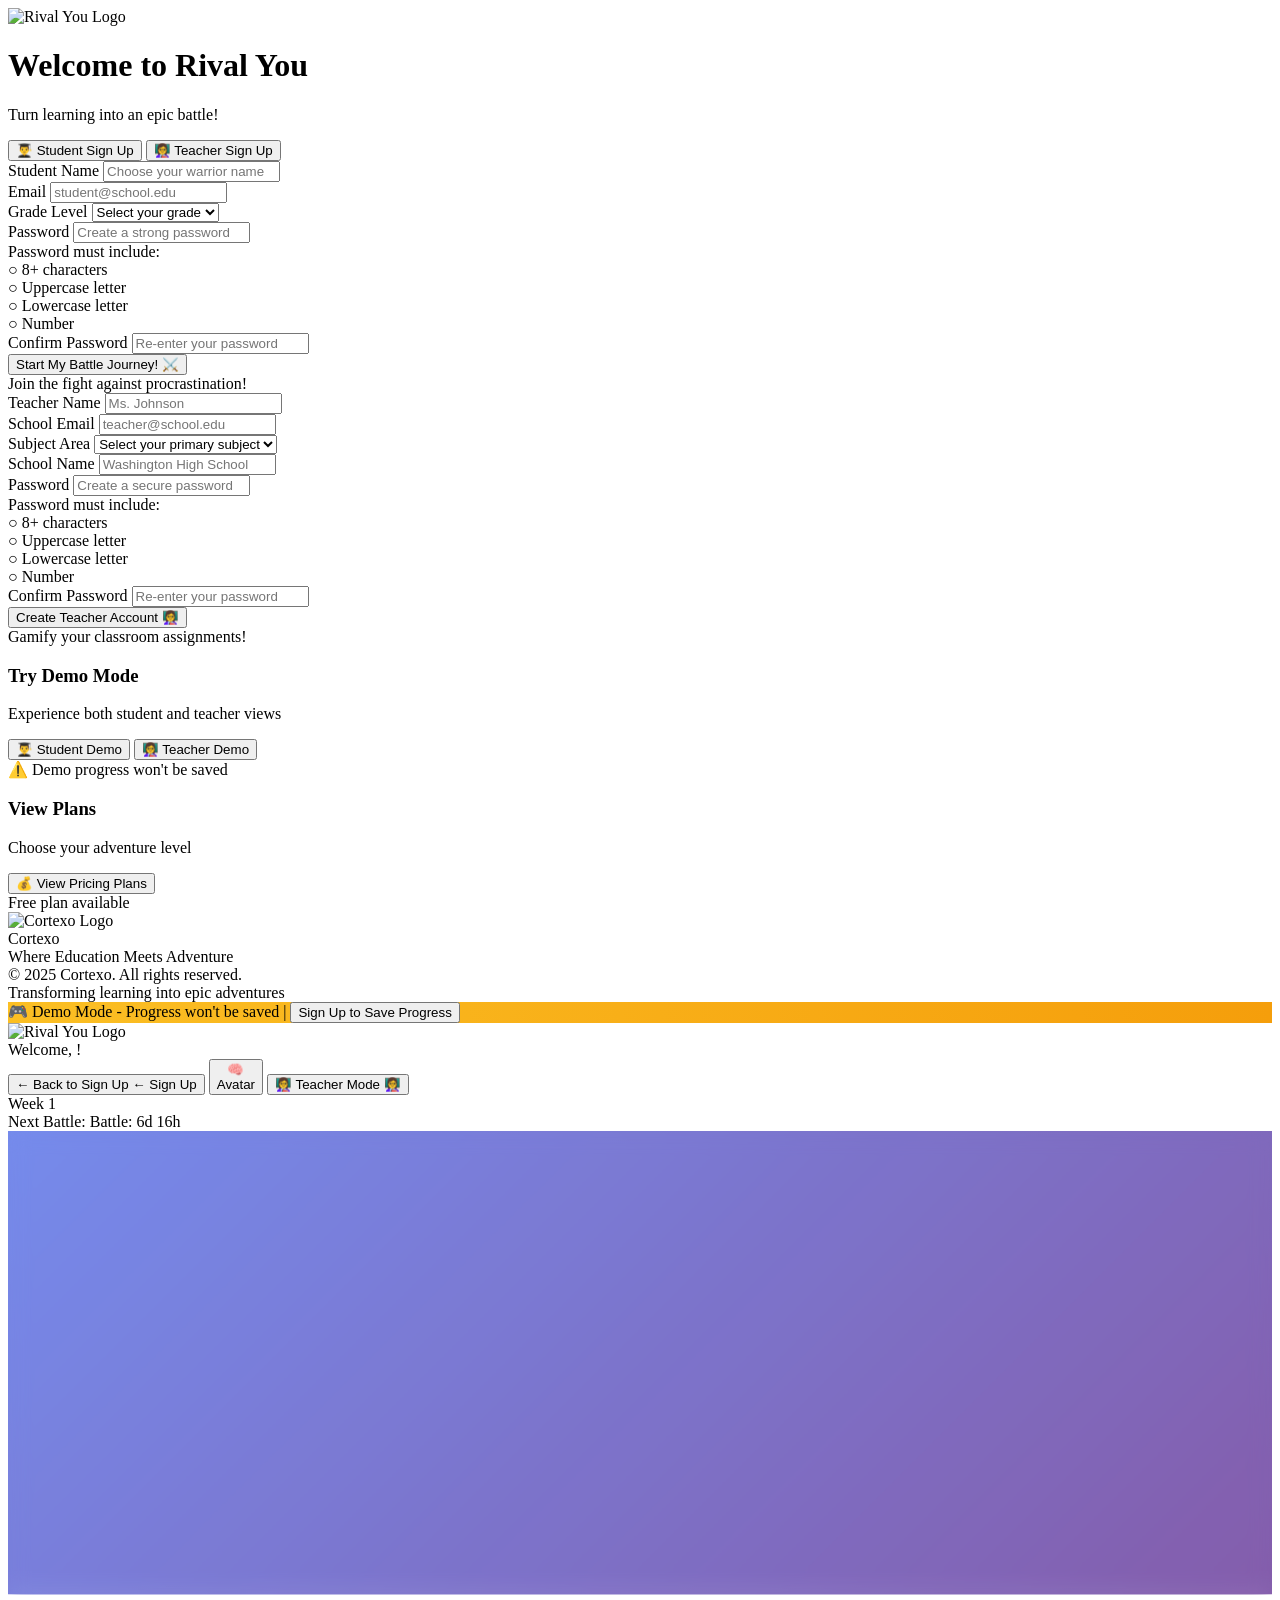
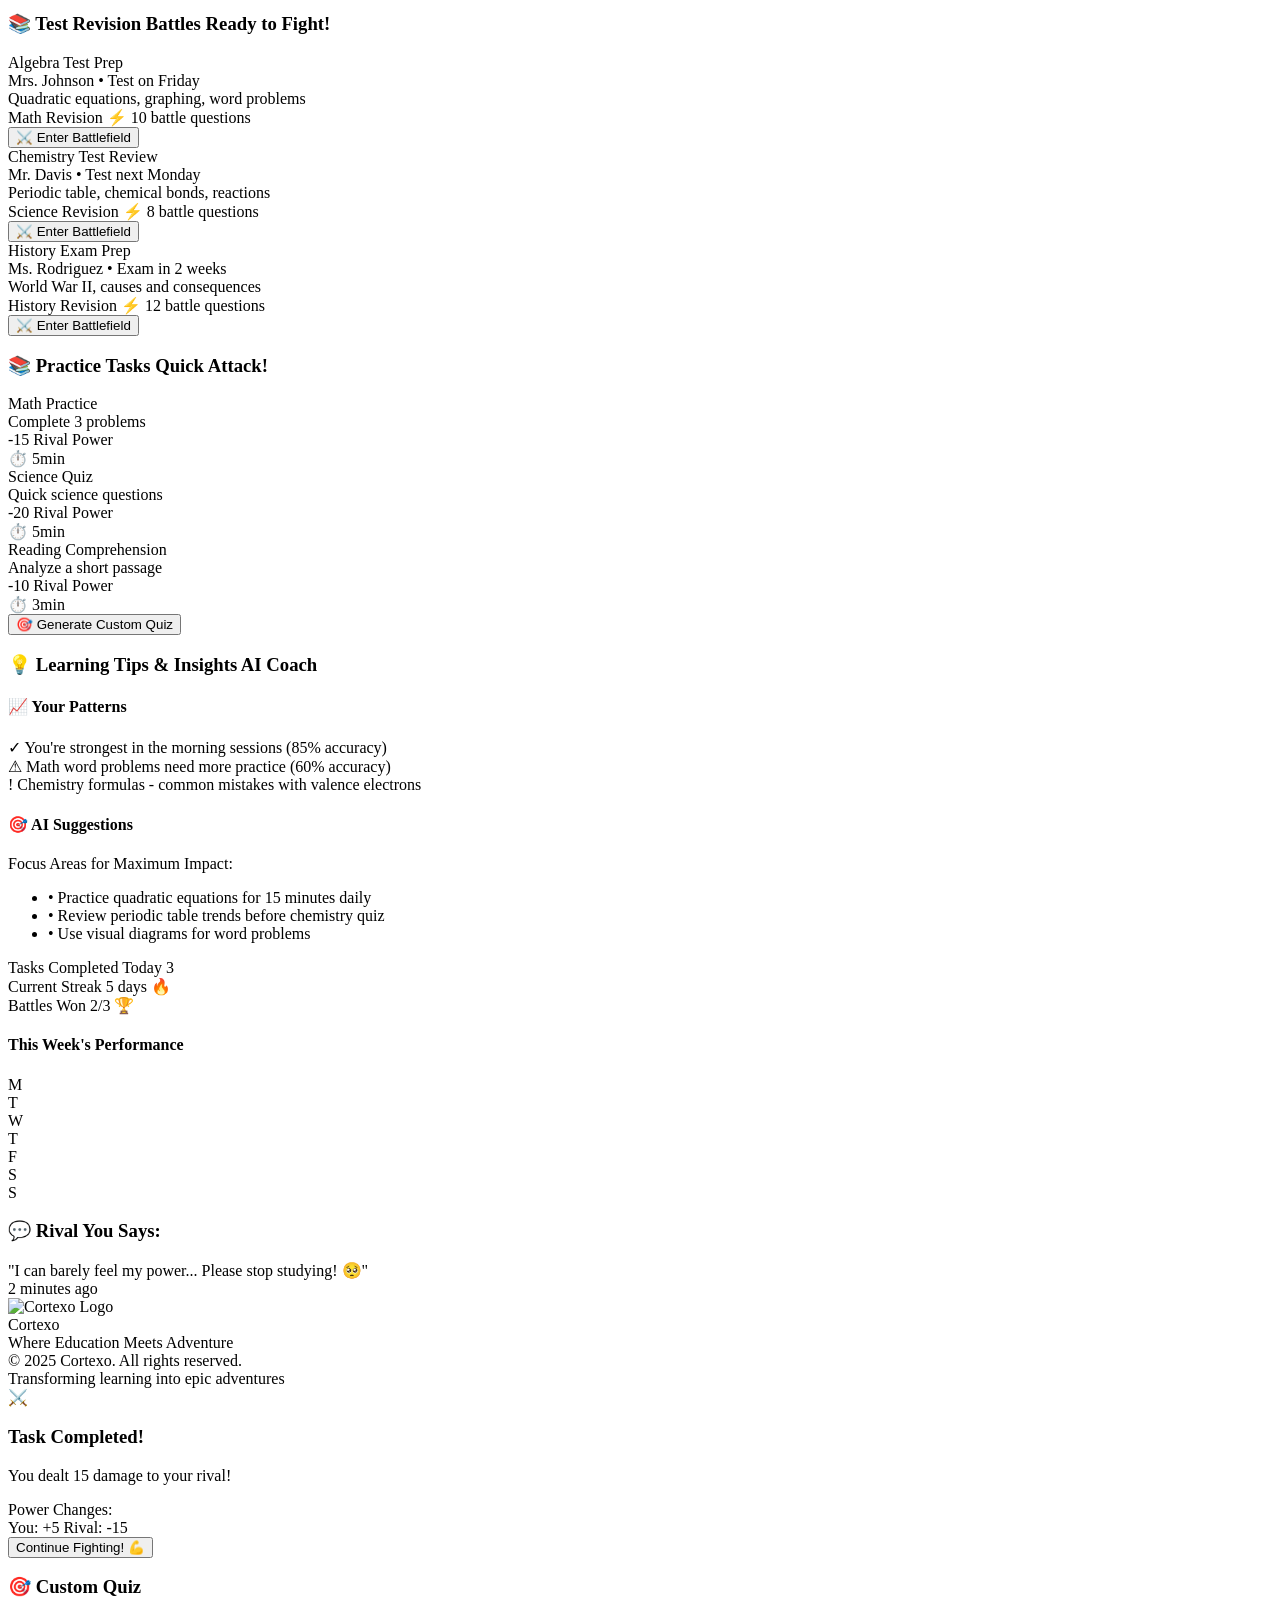
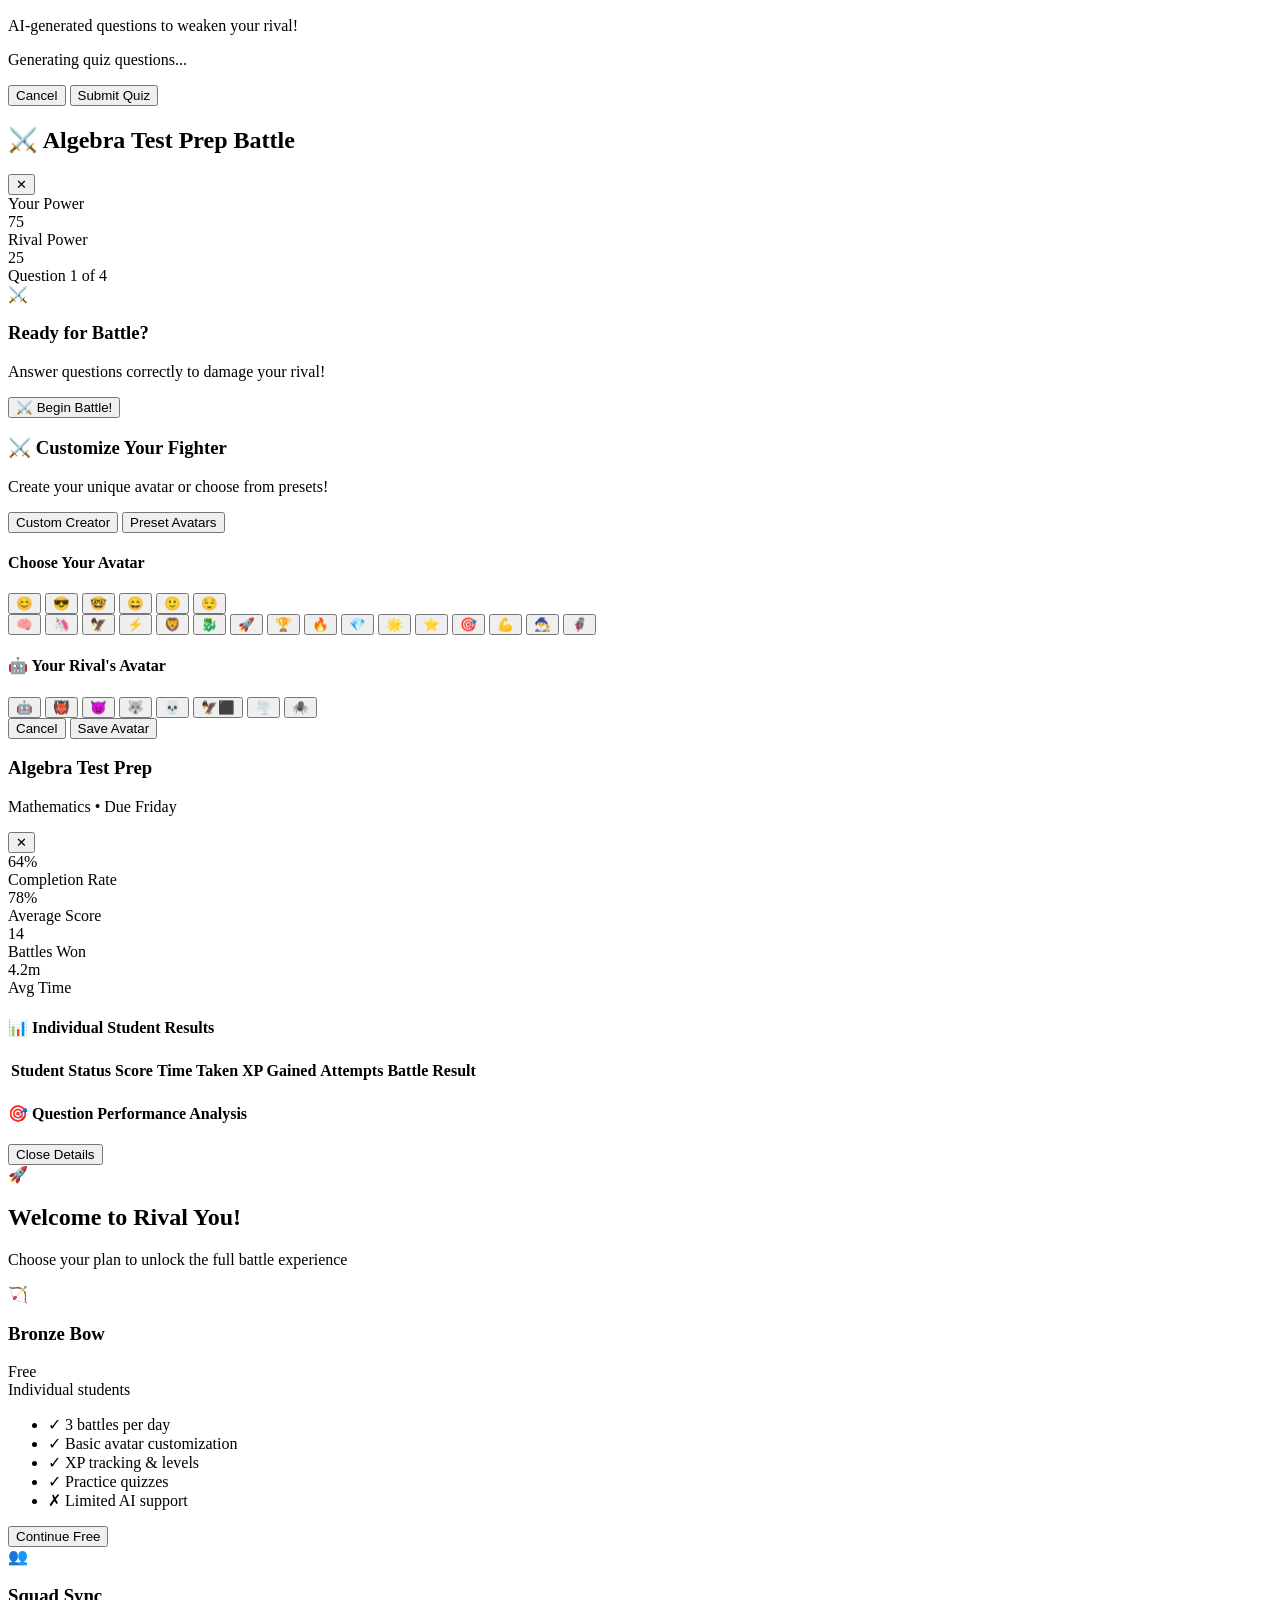
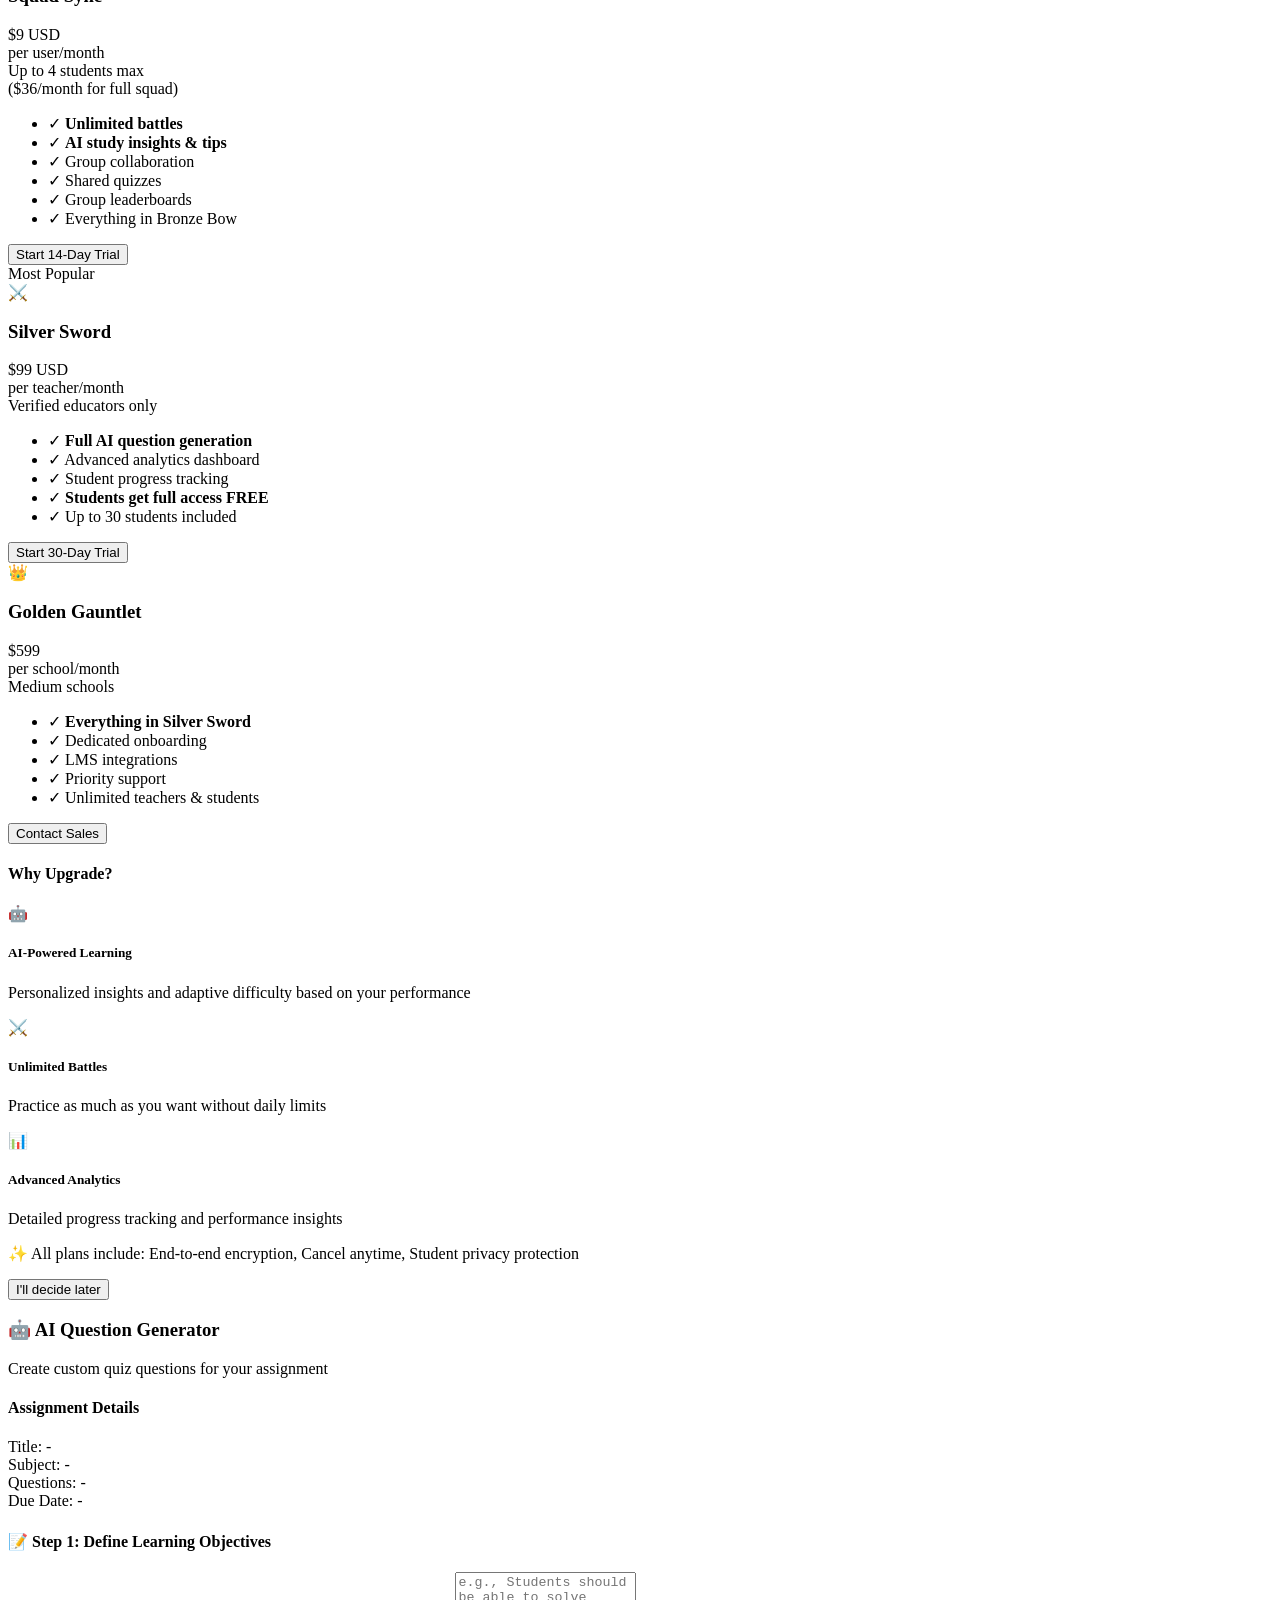
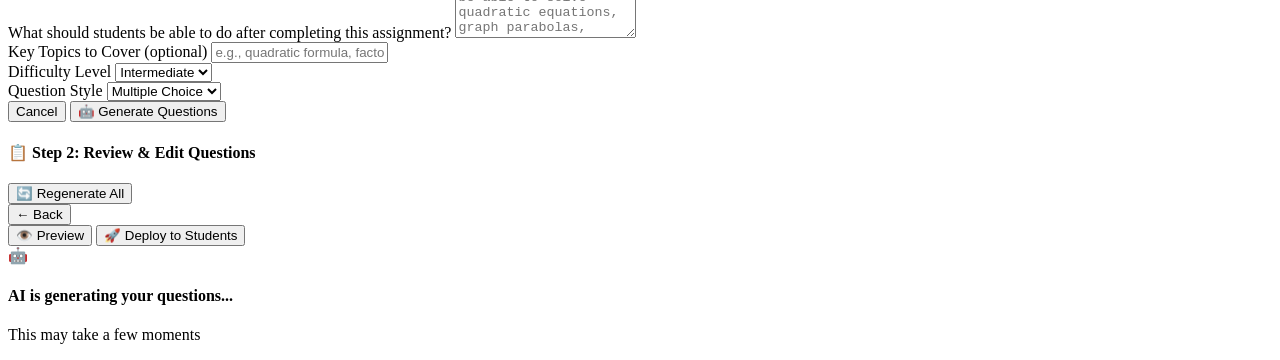
==== index.html @ 36e2ad17 "u" ====
<!DOCTYPE html>
<html lang="en">
<head>
    <meta charset="UTF-8">
    <meta name="viewport" content="width=device-width, initial-scale=1.0">
    <title>Rival You</title>
    <script src="https://cdn.tailwindcss.com"></script>
    <script>
        tailwind.config = {
            theme: {
                extend: {
                    colors: {
                        primary: '#5D5CDE',
                        'rival-red': '#EF4444',
                        'student-blue': '#3B82F6'
                    },
                    animation: {
                        'pulse-slow': 'pulse 3s infinite',
                        'bounce-light': 'bounce 2s infinite',
                        'glow': 'glow 2s ease-in-out infinite alternate',
                        'slide-up': 'slideUp 0.3s ease-out',
                        'fade-in': 'fadeIn 0.5s ease-out'
                    },
                    keyframes: {
                        glow: {
                            '0%': { boxShadow: '0 0 5px currentColor' },
                            '100%': { boxShadow: '0 0 20px currentColor, 0 0 30px currentColor' }
                        },
                        slideUp: {
                            '0%': { transform: 'translateY(20px)', opacity: '0' },
                            '100%': { transform: 'translateY(0)', opacity: '1' }
                        },
                        fadeIn: {
                            '0%': { opacity: '0' },
                            '100%': { opacity: '1' }
                        }
                    }
                }
            }
        }
    </script>
    <style>
        .avatar-glow {
            filter: drop-shadow(0 0 10px currentColor);
        }
        .progress-bar {
            transition: width 0.8s ease-out, background-color 0.3s ease;
        }
        .battle-arena {
            background: linear-gradient(135deg, #667eea 0%, #764ba2 100%);
        }
        .glass-effect {
            backdrop-filter: blur(10px);
            background: rgba(255, 255, 255, 0.1);
            border: 1px solid rgba(255, 255, 255, 0.2);
        }
        .custom-avatar {
            font-size: 4rem;
            line-height: 1;
            position: relative;
        }
        .demo-banner {
            background: linear-gradient(90deg, #fbbf24, #f59e0b);
        }
    </style>
</head>
<body class="bg-white dark:bg-gray-900 text-gray-900 dark:text-white min-h-screen transition-colors">
    
    <!-- Sign Up / Welcome Screen -->
    <div id="welcomeScreen" class="fixed inset-0 bg-gradient-to-br from-gray-50 to-blue-50 flex items-start justify-center z-50 p-4 overflow-y-auto">
        <div class="max-w-4xl w-full my-4 pt-8">
            <!-- Main Sign Up Card -->
            <div class="bg-white dark:bg-gray-800 rounded-2xl shadow-2xl p-8 animate-slide-up mb-6">
                <div class="text-center mb-6">
                    <img src="https://pfst.cf2.poecdn.net/base/image/6b7d23306073ec0d9f4f85294cc44b0683deebc2eaf7a4f2e055473f13f52033?w=1080&h=1080" alt="Rival You Logo" class="w-32 h-32 mx-auto mb-4 rounded-2xl shadow-lg">
                    <h1 class="text-3xl font-bold text-gray-900 dark:text-white">Welcome to Rival You</h1>
                    <p class="text-gray-600 dark:text-gray-400 mt-2">Turn learning into an epic battle!</p>
                </div>

                <!-- Role Selection Tabs -->
                <div class="flex border-b border-gray-200 dark:border-gray-600 mb-6">
                    <button onclick="switchSignUpTab('student')" id="studentSignUpTab" class="flex-1 px-4 py-3 font-medium border-b-2 border-primary text-primary">
                        👨‍🎓 Student Sign Up
                    </button>
                    <button onclick="switchSignUpTab('teacher')" id="teacherSignUpTab" class="flex-1 px-4 py-3 font-medium border-b-2 border-transparent text-gray-500 hover:text-gray-700 dark:hover:text-gray-300">
                        👩‍🏫 Teacher Sign Up
                    </button>
                </div>

                <!-- Student Sign Up Form -->
                <div id="studentSignUpForm" class="grid md:grid-cols-2 gap-6">
                    <div class="space-y-4">
                        <div>
                            <label class="block text-sm font-medium text-gray-700 dark:text-gray-300 mb-2">Student Name</label>
                            <input type="text" id="studentUsername" class="w-full px-4 py-3 text-base border border-gray-300 dark:border-gray-600 rounded-lg focus:ring-2 focus:ring-primary focus:border-transparent bg-white dark:bg-gray-700 text-gray-900 dark:text-white" placeholder="Choose your warrior name">
                        </div>
                        
                        <div>
                            <label class="block text-sm font-medium text-gray-700 dark:text-gray-300 mb-2">Email</label>
                            <input type="email" id="studentEmail" class="w-full px-4 py-3 text-base border border-gray-300 dark:border-gray-600 rounded-lg focus:ring-2 focus:ring-primary focus:border-transparent bg-white dark:bg-gray-700 text-gray-900 dark:text-white" placeholder="student@school.edu">
                        </div>
                        
                        <div>
                            <label class="block text-sm font-medium text-gray-700 dark:text-gray-300 mb-2">Grade Level</label>
                            <select id="studentGrade" class="w-full px-4 py-3 text-base border border-gray-300 dark:border-gray-600 rounded-lg focus:ring-2 focus:ring-primary focus:border-transparent bg-white dark:bg-gray-700 text-gray-900 dark:text-white">
                                <option value="">Select your grade</option>
                                <option value="6">6th Grade</option>
                                <option value="7">7th Grade</option>
                                <option value="8">8th Grade</option>
                                <option value="9">9th Grade</option>
                                <option value="10">10th Grade</option>
                                <option value="11">11th Grade</option>
                                <option value="12">12th Grade</option>
                            </select>
                        </div>
                    </div>

                    <div class="space-y-4">
                        <div>
                            <label class="block text-sm font-medium text-gray-700 dark:text-gray-300 mb-2">Password</label>
                            <input type="password" id="studentPassword" class="w-full px-4 py-3 text-base border border-gray-300 dark:border-gray-600 rounded-lg focus:ring-2 focus:ring-primary focus:border-transparent bg-white dark:bg-gray-700 text-gray-900 dark:text-white" placeholder="Create a strong password" oninput="checkPasswordStrength('student')">
                            <div class="mt-2">
                                <div class="text-xs text-gray-600 dark:text-gray-400 mb-2">Password must include:</div>
                                <div class="grid grid-cols-2 gap-1 text-xs">
                                    <div id="studentReq1" class="flex items-center text-gray-500">
                                        <span class="mr-1">○</span> 8+ characters
                                    </div>
                                    <div id="studentReq2" class="flex items-center text-gray-500">
                                        <span class="mr-1">○</span> Uppercase letter
                                    </div>
                                    <div id="studentReq3" class="flex items-center text-gray-500">
                                        <span class="mr-1">○</span> Lowercase letter
                                    </div>
                                    <div id="studentReq4" class="flex items-center text-gray-500">
                                        <span class="mr-1">○</span> Number
                                    </div>
                                </div>
                            </div>
                        </div>

                        <div>
                            <label class="block text-sm font-medium text-gray-700 dark:text-gray-300 mb-2">Confirm Password</label>
                            <input type="password" id="studentConfirmPassword" class="w-full px-4 py-3 text-base border border-gray-300 dark:border-gray-600 rounded-lg focus:ring-2 focus:ring-primary focus:border-transparent bg-white dark:bg-gray-700 text-gray-900 dark:text-white" placeholder="Re-enter your password" oninput="checkPasswordMatch('student')">
                            <div id="studentPasswordMatch" class="mt-1 text-xs hidden"></div>
                        </div>

                        <button onclick="signUpStudentUpdated()" class="w-full bg-primary text-white py-3 rounded-lg hover:bg-primary/90 transition-colors font-medium text-base">
                            Start My Battle Journey! ⚔️
                        </button>
                        
                        <div class="text-center text-sm text-gray-500 dark:text-gray-400">
                            Join the fight against procrastination!
                        </div>
                    </div>
                </div>

                <!-- Teacher Sign Up Form -->
                <div id="teacherSignUpForm" class="grid md:grid-cols-2 gap-6 hidden">
                    <div class="space-y-4">
                        <div>
                            <label class="block text-sm font-medium text-gray-700 dark:text-gray-300 mb-2">Teacher Name</label>
                            <input type="text" id="teacherUsername" class="w-full px-4 py-3 text-base border border-gray-300 dark:border-gray-600 rounded-lg focus:ring-2 focus:ring-purple-500 focus:border-transparent bg-white dark:bg-gray-700 text-gray-900 dark:text-white" placeholder="Ms. Johnson">
                        </div>
                        
                        <div>
                            <label class="block text-sm font-medium text-gray-700 dark:text-gray-300 mb-2">School Email</label>
                            <input type="email" id="teacherEmail" class="w-full px-4 py-3 text-base border border-gray-300 dark:border-gray-600 rounded-lg focus:ring-2 focus:ring-purple-500 focus:border-transparent bg-white dark:bg-gray-700 text-gray-900 dark:text-white" placeholder="teacher@school.edu">
                        </div>
                        
                        <div>
                            <label class="block text-sm font-medium text-gray-700 dark:text-gray-300 mb-2">Subject Area</label>
                            <select id="teacherSubject" class="w-full px-4 py-3 text-base border border-gray-300 dark:border-gray-600 rounded-lg focus:ring-2 focus:ring-purple-500 focus:border-transparent bg-white dark:bg-gray-700 text-gray-900 dark:text-white">
                                <option value="">Select your primary subject</option>
                                <option value="math">Mathematics</option>
                                <option value="science">Science</option>
                                <option value="english">English/Language Arts</option>
                                <option value="history">History/Social Studies</option>
                                <option value="other">Other</option>
                            </select>
                        </div>

                        <div>
                            <label class="block text-sm font-medium text-gray-700 dark:text-gray-300 mb-2">School Name</label>
                            <input type="text" id="schoolName" class="w-full px-4 py-3 text-base border border-gray-300 dark:border-gray-600 rounded-lg focus:ring-2 focus:ring-purple-500 focus:border-transparent bg-white dark:bg-gray-700 text-gray-900 dark:text-white" placeholder="Washington High School">
                        </div>
                    </div>

                    <div class="space-y-4">
                        <div>
                            <label class="block text-sm font-medium text-gray-700 dark:text-gray-300 mb-2">Password</label>
                            <input type="password" id="teacherPassword" class="w-full px-4 py-3 text-base border border-gray-300 dark:border-gray-600 rounded-lg focus:ring-2 focus:ring-purple-500 focus:border-transparent bg-white dark:bg-gray-700 text-gray-900 dark:text-white" placeholder="Create a secure password" oninput="checkPasswordStrength('teacher')">
                            <div class="mt-2">
                                <div class="text-xs text-gray-600 dark:text-gray-400 mb-2">Password must include:</div>
                                <div class="grid grid-cols-2 gap-1 text-xs">
                                    <div id="teacherReq1" class="flex items-center text-gray-500">
                                        <span class="mr-1">○</span> 8+ characters
                                    </div>
                                    <div id="teacherReq2" class="flex items-center text-gray-500">
                                        <span class="mr-1">○</span> Uppercase letter
                                    </div>
                                    <div id="teacherReq3" class="flex items-center text-gray-500">
                                        <span class="mr-1">○</span> Lowercase letter
                                    </div>
                                    <div id="teacherReq4" class="flex items-center text-gray-500">
                                        <span class="mr-1">○</span> Number
                                    </div>
                                </div>
                            </div>
                        </div>

                        <div>
                            <label class="block text-sm font-medium text-gray-700 dark:text-gray-300 mb-2">Confirm Password</label>
                            <input type="password" id="teacherConfirmPassword" class="w-full px-4 py-3 text-base border border-gray-300 dark:border-gray-600 rounded-lg focus:ring-2 focus:ring-purple-500 focus:border-transparent bg-white dark:bg-gray-700 text-gray-900 dark:text-white" placeholder="Re-enter your password" oninput="checkPasswordMatch('teacher')">
                            <div id="teacherPasswordMatch" class="mt-1 text-xs hidden"></div>
                        </div>

                        <button onclick="signUpTeacherUpdated()" class="w-full bg-purple-600 text-white py-3 rounded-lg hover:bg-purple-700 transition-colors font-medium text-base">
                            Create Teacher Account 👩‍🏫
                        </button>
                        
                        <div class="text-center text-sm text-gray-500 dark:text-gray-400">
                            Gamify your classroom assignments!
                        </div>
                    </div>
                </div>


            </div>

            <!-- Demo & Pricing Section - Outside the main card -->
            <div class="grid md:grid-cols-2 gap-4">
                <!-- Demo Section -->
                <div class="bg-white/90 dark:bg-gray-800/90 backdrop-blur-sm rounded-xl shadow-lg p-6">
                    <div class="text-center mb-4">
                        <h3 class="text-lg font-semibold text-gray-700 dark:text-gray-300">Try Demo Mode</h3>
                        <p class="text-sm text-gray-500 dark:text-gray-400">Experience both student and teacher views</p>
                    </div>
                    
                    <div class="grid grid-cols-2 gap-3">
                        <button onclick="enterStudentDemo()" class="bg-blue-600 text-white py-3 rounded-lg hover:bg-blue-700 transition-colors font-medium text-sm">
                            👨‍🎓 Student Demo
                        </button>
                        <button onclick="enterTeacherDemo()" class="bg-purple-600 text-white py-3 rounded-lg hover:bg-purple-700 transition-colors font-medium text-sm">
                            👩‍🏫 Teacher Demo
                        </button>
                    </div>
                    
                    <div class="mt-3 text-xs text-center text-gray-400 dark:text-gray-500">
                        ⚠️ Demo progress won't be saved
                    </div>
                </div>

                <!-- Pricing Section -->
                <div class="bg-white/90 dark:bg-gray-800/90 backdrop-blur-sm rounded-xl shadow-lg p-6">
                    <div class="text-center mb-4">
                        <h3 class="text-lg font-semibold text-gray-700 dark:text-gray-300">View Plans</h3>
                        <p class="text-sm text-gray-500 dark:text-gray-400">Choose your adventure level</p>
                    </div>
                    
                    <button onclick="openSubscriptionModal()" class="w-full bg-gradient-to-r from-green-600 to-blue-600 text-white py-3 rounded-lg hover:from-green-700 hover:to-blue-700 transition-all font-medium text-sm">
                        💰 View Pricing Plans
                    </button>
                    
                    <div class="mt-3 text-xs text-center text-gray-400 dark:text-gray-500">
                        Free plan available
                    </div>
                </div>
            </div>

            <!-- Landing Page Footer -->
            <div class="mt-8 pt-6 border-t border-gray-200 dark:border-gray-600">
                <div class="flex flex-col md:flex-row items-center justify-between">
                    <div class="flex items-center space-x-4 mb-4 md:mb-0">
                        <img src="https://pfst.cf2.poecdn.net/base/image/be94ad793df5c5fef6abb3606c29b6e8f15daaa53635ceb2e12adf1f3817c520?w=1080&h=1080" alt="Cortexo Logo" class="w-12 h-12 rounded-lg">
                        <div>
                            <div class="text-lg font-bold text-gray-800 dark:text-gray-200">Cortexo</div>
                            <div class="text-sm text-gray-600 dark:text-gray-400">Where Education Meets Adventure</div>
                        </div>
                    </div>
                    
                    <div class="text-center md:text-right">
                        <div class="text-sm text-gray-600 dark:text-gray-400">
                            © 2025 Cortexo. All rights reserved.
                        </div>
                        <div class="text-xs text-gray-500 dark:text-gray-500 mt-1">
                            Transforming learning into epic adventures
                        </div>
                    </div>
                </div>
            </div>
        </div>
    </div>

    <!-- Demo Mode Banner -->
    <div id="demoBanner" class="demo-banner text-white py-2 px-4 text-center text-sm font-medium hidden">
        🎮 Demo Mode - Progress won't be saved | 
        <button onclick="showWelcomeScreen()" class="underline hover:no-underline ml-2">Sign Up to Save Progress</button>
    </div>

    <!-- Header -->
    <header class="bg-white dark:bg-gray-800 shadow-lg border-b border-gray-200 dark:border-gray-700">
        <div class="max-w-6xl mx-auto px-4 py-4">
            <div class="flex items-center justify-between min-h-[48px]">
                <div class="flex items-center space-x-3 min-w-0">
                    <img src="https://pfst.cf2.poecdn.net/base/image/ed436c7c96d0905072d34a73e8e5b41a0a3239416d72b91a324dbb1edac1a848?w=2206&h=527" alt="Rival You Logo" class="h-10 w-auto rounded-lg flex-shrink-0">
                </div>
                <div class="flex items-center space-x-2 md:space-x-4 min-w-0">
                    <div class="flex items-center space-x-2 min-w-0">
                        <span id="userWelcome" class="text-sm text-gray-600 dark:text-gray-400 hidden truncate">Welcome, <span id="displayUsername" class="font-semibold"></span>!</span>
                    </div>
                    
                    <!-- Back to Sign Up Button (for demo users) -->
                    <button id="backToSignUpBtn" onclick="showWelcomeScreen()" class="hidden flex items-center space-x-1 md:space-x-2 bg-blue-600 text-white hover:bg-blue-700 px-2 md:px-4 py-2 rounded-lg transition-colors font-medium text-sm whitespace-nowrap">
                        <span class="hidden md:inline">← Back to Sign Up</span>
                        <span class="md:hidden">← Sign Up</span>
                    </button>
                    
                    <button onclick="openAvatarSelection()" class="flex items-center space-x-1 md:space-x-2 bg-gray-600 text-white hover:bg-gray-700 px-2 md:px-4 py-2 rounded-lg transition-colors font-medium text-sm whitespace-nowrap">
                        <div id="headerAvatar" class="text-sm">🧠</div>
                        <span class="hidden md:inline">Avatar</span>
                    </button>
                    
                    <!-- Teacher Mode Toggle -->
                    <button id="teacherModeBtn" onclick="toggleTeacherMode()" class="hidden flex items-center space-x-1 md:space-x-2 bg-purple-600 text-white hover:bg-purple-700 px-2 md:px-4 py-2 rounded-lg transition-colors font-medium text-sm whitespace-nowrap">
                        <span class="hidden md:inline">👩‍🏫 Teacher Mode</span>
                        <span class="md:hidden">👩‍🏫</span>
                    </button>
                    
                    <div class="text-xs md:text-sm text-gray-600 dark:text-gray-400 whitespace-nowrap">
                        Week <span id="currentWeek" class="font-semibold">1</span>
                    </div>
                    <div class="text-xs md:text-sm whitespace-nowrap">
                        <span class="text-gray-600 dark:text-gray-400 hidden md:inline">Next Battle:</span>
                        <span class="text-gray-600 dark:text-gray-400 md:hidden">Battle:</span>
                        <span id="battleCountdown" class="font-semibold text-primary ml-1">5d 12h</span>
                    </div>
                </div>
            </div>
        </div>
    </header>

    <div class="max-w-6xl mx-auto px-4 py-6 space-y-8">
        <!-- Battle Arena -->
        <div class="battle-arena rounded-2xl p-8 text-white relative overflow-hidden">
            <div class="glass-effect rounded-xl p-6">
                <h2 class="text-3xl font-bold text-center mb-8">⚔️ Battle Arena</h2>
                
                <div class="grid md:grid-cols-3 gap-8 items-center">
                    <!-- Student Side -->
                    <div class="text-center space-y-4">
                        <div class="relative">
                            <div id="studentAvatar" class="text-8xl mx-auto avatar-glow text-student-blue transition-all duration-500">
                                🧠
                            </div>
                            <div id="studentLevel" class="absolute -top-2 -right-2 bg-student-blue text-white rounded-full w-12 h-12 flex items-center justify-center font-bold text-lg animate-glow">
                                5
                            </div>
                        </div>
                        <h3 class="text-2xl font-bold">You</h3>
                        <div id="studentRankTitle" class="text-sm font-semibold text-blue-200 mb-2">Academic Fighter</div>
                        <div class="bg-white/20 rounded-lg p-4">
                            <div class="text-sm opacity-90 mb-2">Level 5 Progress</div>
                            <div class="bg-white/30 rounded-full h-6 overflow-hidden mb-2">
                                <div id="studentXPBar" class="progress-bar bg-gradient-to-r from-blue-400 to-blue-600 h-full rounded-full" style="width: 62%"></div>
                            </div>
                            <div class="text-xs opacity-80">
                                <span id="studentXPDisplay">1,250 XP</span> / <span id="studentNextLevelXP">1,400 XP</span>
                            </div>
                        </div>
                        <div class="text-sm opacity-90">
                            Status: <span id="studentStatus" class="font-semibold text-green-300">Growing Stronger! 💪</span>
                        </div>
                    </div>

                    <!-- VS Divider -->
                    <div class="text-center flex flex-col justify-center">
                        <div class="text-6xl font-bold opacity-50 mb-4">VS</div>
                        <div class="md:hidden w-full h-px bg-white/30 my-4"></div>
                    </div>

                    <!-- Rival Side -->
                    <div class="text-center space-y-4">
                        <div class="relative">
                            <div id="rivalAvatar" class="text-8xl mx-auto avatar-glow text-rival-red transition-all duration-500">
                                🤖
                            </div>
                            <div id="rivalLevel" class="absolute -top-2 -right-2 bg-rival-red text-white rounded-full w-12 h-12 flex items-center justify-center font-bold text-lg animate-glow">
                                2
                            </div>
                        </div>
                        <h3 class="text-2xl font-bold">Rival You</h3>
                        <div id="rivalRankTitle" class="text-sm font-semibold text-red-200 mb-2">Study Blocker</div>
                        <div class="bg-white/20 rounded-lg p-4">
                            <div class="text-sm opacity-90 mb-2">Level 2 Progress</div>
                            <div class="bg-white/30 rounded-full h-6 overflow-hidden mb-2">
                                <div id="rivalXPBar" class="progress-bar bg-gradient-to-r from-red-400 to-red-600 h-full rounded-full" style="width: 60%"></div>
                            </div>
                            <div class="text-xs opacity-80">
                                <span id="rivalXPDisplay">400 XP</span> / <span id="rivalNextLevelXP">450 XP</span>
                            </div>
                        </div>
                        <div class="text-sm opacity-90">
                            Status: <span id="rivalStatus" class="font-semibold text-orange-300">Weakening... 😰</span>
                        </div>
                    </div>
                </div>

                <!-- Battle Prediction -->
                <div class="mt-8 text-center">
                    <div class="inline-block bg-white/20 rounded-lg px-6 py-3">
                        <div class="text-sm opacity-90 mb-1">Current Battle Prediction</div>
                        <div id="battlePrediction" class="text-xl font-bold text-green-300">You're winning! 🏆</div>
                    </div>
                </div>
            </div>
        </div>

        <!-- Action Center -->
        <div class="grid md:grid-cols-3 gap-8">
            <!-- Test Revision Battles -->
            <div class="bg-white dark:bg-gray-800 rounded-xl shadow-lg p-6 border border-gray-200 dark:border-gray-700">
                <h3 class="text-xl font-bold mb-4 flex items-center">
                    📚 Test Revision Battles
                    <span class="ml-2 text-sm bg-yellow-500 text-white px-2 py-1 rounded-full">Ready to Fight!</span>
                </h3>
                
                <div class="space-y-3 mb-4">
                    <div id="revisionTask1" class="assignment-item bg-gradient-to-r from-yellow-50 to-orange-50 dark:from-yellow-900/20 dark:to-orange-900/20 rounded-lg p-4 border-l-4 border-yellow-400">
                        <div class="flex items-start justify-between">
                            <div class="flex-1">
                                <div class="font-bold text-yellow-700 dark:text-yellow-400">Algebra Test Prep</div>
                                <div class="text-sm text-gray-600 dark:text-gray-400 mt-1">Mrs. Johnson • Test on Friday</div>
                                <div class="text-sm text-gray-700 dark:text-gray-300 mt-2">Quadratic equations, graphing, word problems</div>
                                <div class="flex items-center mt-2 space-x-2">
                                    <span class="text-xs bg-yellow-100 dark:bg-yellow-900/50 text-yellow-700 dark:text-yellow-300 px-2 py-1 rounded">Math Revision</span>
                                    <span class="text-xs text-gray-500">⚡ 10 battle questions</span>
                                </div>
                            </div>
                        </div>
                        <button onclick="enterBattlefield('revisionTask1', 'Algebra Test Prep', 'algebra')" class="w-full mt-4 bg-yellow-500 text-white py-2 rounded-lg hover:bg-yellow-600 transition-colors font-medium flex items-center justify-center space-x-2">
                            <span>⚔️</span>
                            <span>Enter Battlefield</span>
                        </button>
                    </div>

                    <div id="revisionTask2" class="assignment-item bg-gradient-to-r from-blue-50 to-indigo-50 dark:from-blue-900/20 dark:to-indigo-900/20 rounded-lg p-4 border-l-4 border-blue-400">
                        <div class="flex items-start justify-between">
                            <div class="flex-1">
                                <div class="font-bold text-blue-700 dark:text-blue-400">Chemistry Test Review</div>
                                <div class="text-sm text-gray-600 dark:text-gray-400 mt-1">Mr. Davis • Test next Monday</div>
                                <div class="text-sm text-gray-700 dark:text-gray-300 mt-2">Periodic table, chemical bonds, reactions</div>
                                <div class="flex items-center mt-2 space-x-2">
                                    <span class="text-xs bg-blue-100 dark:bg-blue-900/50 text-blue-700 dark:text-blue-300 px-2 py-1 rounded">Science Revision</span>
                                    <span class="text-xs text-gray-500">⚡ 8 battle questions</span>
                                </div>
                            </div>
                        </div>
                        <button onclick="enterBattlefield('revisionTask2', 'Chemistry Test Review', 'chemistry')" class="w-full mt-4 bg-blue-500 text-white py-2 rounded-lg hover:bg-blue-600 transition-colors font-medium flex items-center justify-center space-x-2">
                            <span>⚔️</span>
                            <span>Enter Battlefield</span>
                        </button>
                    </div>

                    <div id="revisionTask3" class="assignment-item bg-gradient-to-r from-green-50 to-emerald-50 dark:from-green-900/20 dark:to-emerald-900/20 rounded-lg p-4 border-l-4 border-green-400">
                        <div class="flex items-start justify-between">
                            <div class="flex-1">
                                <div class="font-bold text-green-700 dark:text-green-400">History Exam Prep</div>
                                <div class="text-sm text-gray-600 dark:text-gray-400 mt-1">Ms. Rodriguez • Exam in 2 weeks</div>
                                <div class="text-sm text-gray-700 dark:text-gray-300 mt-2">World War II, causes and consequences</div>
                                <div class="flex items-center mt-2 space-x-2">
                                    <span class="text-xs bg-green-100 dark:bg-green-900/50 text-green-700 dark:text-green-300 px-2 py-1 rounded">History Revision</span>
                                    <span class="text-xs text-gray-500">⚡ 12 battle questions</span>
                                </div>
                            </div>
                        </div>
                        <button onclick="enterBattlefield('revisionTask3', 'History Exam Prep', 'history')" class="w-full mt-4 bg-green-500 text-white py-2 rounded-lg hover:bg-green-600 transition-colors font-medium flex items-center justify-center space-x-2">
                            <span>⚔️</span>
                            <span>Enter Battlefield</span>
                        </button>
                    </div>
                </div>
            </div>

            <!-- Study Tasks -->
            <div class="bg-white dark:bg-gray-800 rounded-xl shadow-lg p-6 border border-gray-200 dark:border-gray-700">
                <h3 class="text-xl font-bold mb-4 flex items-center">
                    📚 Practice Tasks
                    <span class="ml-2 text-sm bg-student-blue text-white px-2 py-1 rounded-full">Quick Attack!</span>
                </h3>
                
                <div class="space-y-3 mb-4">
                    <div class="task-item bg-gray-50 dark:bg-gray-700 rounded-lg p-3 flex items-center justify-between hover:bg-gray-100 dark:hover:bg-gray-600 transition-colors cursor-pointer" onclick="startPracticeTask('math')">
                        <div>
                            <div class="font-medium">Math Practice</div>
                            <div class="text-sm text-gray-600 dark:text-gray-400">Complete 3 problems</div>
                        </div>
                        <div class="text-right">
                            <div class="text-sm text-rival-red font-semibold">-15 Rival Power</div>
                            <div class="text-xs text-gray-500">⏱️ 5min</div>
                        </div>
                    </div>

                    <div class="task-item bg-gray-50 dark:bg-gray-700 rounded-lg p-3 flex items-center justify-between hover:bg-gray-100 dark:hover:bg-gray-600 transition-colors cursor-pointer" onclick="startPracticeTask('science')">
                        <div>
                            <div class="font-medium">Science Quiz</div>
                            <div class="text-sm text-gray-600 dark:text-gray-400">Quick science questions</div>
                        </div>
                        <div class="text-right">
                            <div class="text-sm text-rival-red font-semibold">-20 Rival Power</div>
                            <div class="text-xs text-gray-500">⏱️ 5min</div>
                        </div>
                    </div>

                    <div class="task-item bg-gray-50 dark:bg-gray-700 rounded-lg p-3 flex items-center justify-between hover:bg-gray-100 dark:hover:bg-gray-600 transition-colors cursor-pointer" onclick="startPracticeTask('reading')">
                        <div>
                            <div class="font-medium">Reading Comprehension</div>
                            <div class="text-sm text-gray-600 dark:text-gray-400">Analyze a short passage</div>
                        </div>
                        <div class="text-right">
                            <div class="text-sm text-rival-red font-semibold">-10 Rival Power</div>
                            <div class="text-xs text-gray-500">⏱️ 3min</div>
                        </div>
                    </div>
                </div>

                <button onclick="generateCustomQuiz()" class="w-full bg-primary text-white py-3 rounded-lg hover:bg-primary/90 transition-colors font-medium">
                    🎯 Generate Custom Quiz
                </button>
            </div>

            <!-- Learning Tips & Insights -->
            <div class="bg-white dark:bg-gray-800 rounded-xl shadow-lg p-6 border border-gray-200 dark:border-gray-700">
                <h3 class="text-xl font-bold mb-4 flex items-center">
                    💡 Learning Tips & Insights
                    <span class="ml-2 text-sm bg-green-500 text-white px-2 py-1 rounded-full">AI Coach</span>
                </h3>
                
                <!-- Performance Insights -->
                <div class="mb-6">
                    <h4 class="font-semibold mb-3 text-green-600 dark:text-green-400">📈 Your Patterns</h4>
                    <div class="space-y-2 text-sm">
                        <div class="flex items-start space-x-2">
                            <span class="text-green-500 mt-1">✓</span>
                            <span class="text-gray-700 dark:text-gray-300">You're strongest in the morning sessions (85% accuracy)</span>
                        </div>
                        <div class="flex items-start space-x-2">
                            <span class="text-yellow-500 mt-1">⚠</span>
                            <span class="text-gray-700 dark:text-gray-300">Math word problems need more practice (60% accuracy)</span>
                        </div>
                        <div class="flex items-start space-x-2">
                            <span class="text-red-500 mt-1">!</span>
                            <span class="text-gray-700 dark:text-gray-300">Chemistry formulas - common mistakes with valence electrons</span>
                        </div>
                    </div>
                </div>

                <!-- AI Suggestions -->
                <div class="mb-6">
                    <h4 class="font-semibold mb-3 text-blue-600 dark:text-blue-400">🎯 AI Suggestions</h4>
                    <div class="bg-blue-50 dark:bg-blue-900/20 rounded-lg p-3 text-sm">
                        <div class="font-medium text-blue-700 dark:text-blue-300 mb-2">Focus Areas for Maximum Impact:</div>
                        <ul class="space-y-1 text-blue-600 dark:text-blue-400">
                            <li>• Practice quadratic equations for 15 minutes daily</li>
                            <li>• Review periodic table trends before chemistry quiz</li>
                            <li>• Use visual diagrams for word problems</li>
                        </ul>
                    </div>
                </div>

                <!-- Progress Stats -->
                <div class="space-y-3">
                    <div class="flex justify-between items-center">
                        <span class="text-gray-600 dark:text-gray-400 text-sm">Tasks Completed Today</span>
                        <span id="tasksToday" class="font-bold text-student-blue">3</span>
                    </div>
                    
                    <div class="flex justify-between items-center">
                        <span class="text-gray-600 dark:text-gray-400 text-sm">Current Streak</span>
                        <span id="currentStreak" class="font-bold text-green-500">5 days 🔥</span>
                    </div>
                    
                    <div class="flex justify-between items-center">
                        <span class="text-gray-600 dark:text-gray-400 text-sm">Battles Won</span>
                        <span id="battlesWon" class="font-bold text-yellow-500">2/3 🏆</span>
                    </div>
                </div>

                <!-- Weekly Progress Chart -->
                <div class="mt-4">
                    <h4 class="font-medium mb-3 text-sm">This Week's Performance</h4>
                    <div class="grid grid-cols-7 gap-1">
                        <div class="text-center">
                            <div class="text-xs text-gray-500 mb-1">M</div>
                            <div class="h-6 bg-student-blue rounded-sm relative">
                                <div class="absolute inset-0 bg-student-blue rounded-sm" style="height: 80%"></div>
                            </div>
                        </div>
                        <div class="text-center">
                            <div class="text-xs text-gray-500 mb-1">T</div>
                            <div class="h-6 bg-gray-200 dark:bg-gray-600 rounded-sm relative">
                                <div class="absolute bottom-0 bg-student-blue rounded-sm" style="height: 60%; width: 100%"></div>
                            </div>
                        </div>
                        <div class="text-center">
                            <div class="text-xs text-gray-500 mb-1">W</div>
                            <div class="h-6 bg-gray-200 dark:bg-gray-600 rounded-sm relative">
                                <div class="absolute bottom-0 bg-student-blue rounded-sm" style="height: 100%; width: 100%"></div>
                            </div>
                        </div>
                        <div class="text-center">
                            <div class="text-xs text-gray-500 mb-1">T</div>
                            <div class="h-6 bg-gray-200 dark:bg-gray-600 rounded-sm relative">
                                <div class="absolute bottom-0 bg-student-blue rounded-sm" style="height: 40%; width: 100%"></div>
                            </div>
                        </div>
                        <div class="text-center">
                            <div class="text-xs text-gray-500 mb-1">F</div>
                            <div class="h-6 bg-gray-200 dark:bg-gray-600 rounded-sm relative">
                                <div class="absolute bottom-0 bg-student-blue rounded-sm" style="height: 90%; width: 100%"></div>
                            </div>
                        </div>
                        <div class="text-center">
                            <div class="text-xs text-gray-500 mb-1">S</div>
                            <div class="h-6 bg-gray-200 dark:bg-gray-600 rounded-sm"></div>
                        </div>
                        <div class="text-center">
                            <div class="text-xs text-gray-500 mb-1">S</div>
                            <div class="h-6 bg-gray-200 dark:bg-gray-600 rounded-sm"></div>
                        </div>
                    </div>
                </div>
            </div>
        </div>

        <!-- Rival Messages -->
        <div class="bg-gradient-to-r from-red-50 to-orange-50 dark:from-red-900/20 dark:to-orange-900/20 rounded-xl p-6 border border-red-200 dark:border-red-800">
            <h3 class="text-lg font-bold mb-3 text-red-700 dark:text-red-400">💬 Rival You Says:</h3>
            <div id="rivalMessage" class="text-red-600 dark:text-red-300 italic">
                "You've been studying too much lately... I'm getting weaker! 😰 Maybe you should take a break and let me grow stronger? 😈"
            </div>
            <div class="mt-3 text-sm text-red-500 dark:text-red-400">
                <span id="messageTime">2 minutes ago</span>
            </div>
        </div>
    </div>

    <!-- Footer -->
    <footer class="bg-gray-100 dark:bg-gray-800 border-t border-gray-200 dark:border-gray-700 py-8 mt-12">
        <div class="max-w-6xl mx-auto px-4">
            <div class="flex flex-col md:flex-row items-center justify-between">
                <div class="flex items-center space-x-4 mb-4 md:mb-0">
                    <img src="https://pfst.cf2.poecdn.net/base/image/be94ad793df5c5fef6abb3606c29b6e8f15daaa53635ceb2e12adf1f3817c520?w=1080&h=1080" alt="Cortexo Logo" class="w-12 h-12 rounded-lg">
                    <div>
                        <div class="text-lg font-bold text-gray-800 dark:text-gray-200">Cortexo</div>
                        <div class="text-sm text-gray-600 dark:text-gray-400">Where Education Meets Adventure</div>
                    </div>
                </div>
                
                <div class="text-center md:text-right">
                    <div class="text-sm text-gray-600 dark:text-gray-400">
                        © 2025 Cortexo. All rights reserved.
                    </div>
                    <div class="text-xs text-gray-500 dark:text-gray-500 mt-1">
                        Transforming learning into epic adventures
                    </div>
                </div>
            </div>
        </div>
    </footer>

    <!-- Task Completion Modal -->
    <div id="taskModal" class="fixed inset-0 bg-black bg-opacity-50 flex items-center justify-center z-50 hidden">
        <div class="bg-white dark:bg-gray-800 p-8 rounded-2xl shadow-2xl max-w-md w-full mx-4">
            <div class="text-center">
                <div class="text-6xl mb-4">⚔️</div>
                <h3 class="text-2xl font-bold mb-2">Task Completed!</h3>
                <p id="taskCompletionText" class="text-gray-600 dark:text-gray-400 mb-6">
                    You dealt 15 damage to your rival!
                </p>
                <div class="bg-gray-100 dark:bg-gray-700 rounded-lg p-4 mb-6">
                    <div class="text-sm text-gray-600 dark:text-gray-400 mb-2">Power Changes:</div>
                    <div class="flex justify-between">
                        <span class="text-student-blue">You: +5</span>
                        <span class="text-rival-red">Rival: -15</span>
                    </div>
                </div>
                <button onclick="closeTaskModal()" class="w-full bg-primary text-white py-3 rounded-lg hover:bg-primary/90 transition-colors font-medium">
                    Continue Fighting! 💪
                </button>
            </div>
        </div>
    </div>

    <!-- Quiz Modal -->
    <div id="quizModal" class="fixed inset-0 bg-black bg-opacity-50 flex items-center justify-center z-50 hidden">
        <div class="bg-white dark:bg-gray-800 p-8 rounded-2xl shadow-2xl max-w-2xl w-full mx-4 max-h-[90vh] overflow-y-auto">
            <div class="text-center mb-6">
                <h3 class="text-2xl font-bold mb-2">🎯 Custom Quiz</h3>
                <p class="text-gray-600 dark:text-gray-400">AI-generated questions to weaken your rival!</p>
            </div>
            
            <div id="quizContent" class="space-y-6">
                <div class="text-center text-gray-500">
                    <div class="animate-spin inline-block w-8 h-8 border-4 border-current border-t-transparent rounded-full mb-4"></div>
                    <p>Generating quiz questions...</p>
                </div>
            </div>
            
            <div class="flex space-x-4 mt-6">
                <button onclick="closeQuizModal()" class="flex-1 bg-gray-500 text-white py-3 rounded-lg hover:bg-gray-600 transition-colors">
                    Cancel
                </button>
                <button id="submitQuizBtn" onclick="submitQuiz()" class="flex-1 bg-primary text-white py-3 rounded-lg hover:bg-primary/90 transition-colors hidden">
                    Submit Quiz
                </button>
            </div>
        </div>
    </div>

    <!-- Battlefield Quiz Interface -->
    <div id="battlefieldModal" class="fixed inset-0 bg-gradient-to-br from-red-900 to-purple-900 flex items-center justify-center z-50 hidden">
        <div class="max-w-4xl w-full mx-4 h-full max-h-[95vh] overflow-hidden">
            <!-- Battlefield Header -->
            <div class="bg-black/30 backdrop-blur-sm rounded-t-2xl p-6 text-white">
                <div class="flex items-center justify-between">
                    <h2 id="battlefieldTitle" class="text-3xl font-bold">⚔️ Algebra Test Prep Battle</h2>
                    <button onclick="exitBattlefield()" class="text-white/70 hover:text-white text-xl">✕</button>
                </div>
                
                <!-- Battle Progress -->
                <div class="mt-4 grid grid-cols-2 gap-6">
                    <div class="text-center">
                        <div class="text-lg font-semibold mb-2">Your Power</div>
                        <div class="bg-white/20 rounded-lg p-3">
                            <div id="battleStudentPower" class="text-2xl font-bold text-blue-300">75</div>
                            <div class="w-full bg-white/30 rounded-full h-3 mt-2">
                                <div id="battleStudentBar" class="bg-blue-400 h-3 rounded-full transition-all duration-500" style="width: 75%"></div>
                            </div>
                        </div>
                    </div>
                    
                    <div class="text-center">
                        <div class="text-lg font-semibold mb-2">Rival Power</div>
                        <div class="bg-white/20 rounded-lg p-3">
                            <div id="battleRivalPower" class="text-2xl font-bold text-red-300">25</div>
                            <div class="w-full bg-white/30 rounded-full h-3 mt-2">
                                <div id="battleRivalBar" class="bg-red-400 h-3 rounded-full transition-all duration-500" style="width: 25%"></div>
                            </div>
                        </div>
                    </div>
                </div>
                
                <!-- Question Progress -->
                <div class="mt-4 text-center">
                    <div class="text-sm opacity-80">Question <span id="currentQuestionNum">1</span> of <span id="totalQuestions">4</span></div>
                    <div class="w-full bg-white/30 rounded-full h-2 mt-2">
                        <div id="questionProgress" class="bg-yellow-400 h-2 rounded-full transition-all duration-300" style="width: 25%"></div>
                    </div>
                </div>
            </div>

            <!-- Question Area -->
            <div class="bg-white dark:bg-gray-800 rounded-b-2xl p-8 max-h-[60vh] overflow-y-auto">
                <div id="battleQuestionContent">
                    <div class="text-center">
                        <div class="text-6xl mb-4">⚔️</div>
                        <h3 class="text-2xl font-bold mb-4">Ready for Battle?</h3>
                        <p class="text-gray-600 dark:text-gray-400 mb-6">Answer questions correctly to damage your rival!</p>
                        <button onclick="startBattleQuiz()" class="bg-primary text-white px-8 py-3 rounded-lg hover:bg-primary/90 transition-colors font-medium text-lg">
                            ⚔️ Begin Battle!
                        </button>
                    </div>
                </div>
            </div>
        </div>
    </div>

    <!-- Avatar Selection Modal -->
    <div id="avatarModal" class="fixed inset-0 bg-black bg-opacity-50 flex items-center justify-center z-50 hidden">
        <div class="bg-white dark:bg-gray-800 p-8 rounded-2xl shadow-2xl max-w-4xl w-full mx-4 max-h-[90vh] overflow-y-auto">
            <div class="text-center mb-6">
                <h3 class="text-2xl font-bold mb-2">⚔️ Customize Your Fighter</h3>
                <p class="text-gray-600 dark:text-gray-400">Create your unique avatar or choose from presets!</p>
            </div>
            
            <!-- Avatar Tabs -->
            <div class="flex border-b border-gray-200 dark:border-gray-600 mb-6">
                <button onclick="switchAvatarTab('custom')" id="customTab" class="px-6 py-3 font-medium border-b-2 border-primary text-primary">Custom Creator</button>
                <button onclick="switchAvatarTab('preset')" id="presetTab" class="px-6 py-3 font-medium border-b-2 border-transparent text-gray-500 hover:text-gray-700 dark:hover:text-gray-300">Preset Avatars</button>
            </div>

            <!-- Simple Avatar Selection -->
            <div id="customAvatarSection">
                <h4 class="text-lg font-semibold mb-4 text-center">Choose Your Avatar</h4>
                <div class="grid grid-cols-6 gap-4 mb-6">
                    <button onclick="selectAvatar('😊')" class="avatar-option text-6xl p-4 rounded-xl hover:bg-gray-100 dark:hover:bg-gray-700 transition-colors border-2 border-transparent hover:border-primary" title="Happy">😊</button>
                    <button onclick="selectAvatar('😎')" class="avatar-option text-6xl p-4 rounded-xl hover:bg-gray-100 dark:hover:bg-gray-700 transition-colors border-2 border-transparent hover:border-primary" title="Cool">😎</button>
                    <button onclick="selectAvatar('🤓')" class="avatar-option text-6xl p-4 rounded-xl hover:bg-gray-100 dark:hover:bg-gray-700 transition-colors border-2 border-transparent hover:border-primary" title="Nerd">🤓</button>
                    <button onclick="selectAvatar('😄')" class="avatar-option text-6xl p-4 rounded-xl hover:bg-gray-100 dark:hover:bg-gray-700 transition-colors border-2 border-transparent hover:border-primary" title="Excited">😄</button>
                    <button onclick="selectAvatar('🙂')" class="avatar-option text-6xl p-4 rounded-xl hover:bg-gray-100 dark:hover:bg-gray-700 transition-colors border-2 border-transparent hover:border-primary" title="Content">🙂</button>
                    <button onclick="selectAvatar('😌')" class="avatar-option text-6xl p-4 rounded-xl hover:bg-gray-100 dark:hover:bg-gray-700 transition-colors border-2 border-transparent hover:border-primary" title="Peaceful">😌</button>
                </div>
            </div>

            <!-- Preset Avatars -->
            <div id="presetAvatarSection" class="hidden">
                <div class="grid grid-cols-4 gap-4 mb-6">
                    <!-- Student Avatars -->
                    <button onclick="selectAvatar('🧠')" class="avatar-option text-6xl p-4 rounded-xl hover:bg-gray-100 dark:hover:bg-gray-700 transition-colors border-2 border-transparent hover:border-primary" title="Brain - The Intellectual">🧠</button>
                    <button onclick="selectAvatar('🦄')" class="avatar-option text-6xl p-4 rounded-xl hover:bg-gray-100 dark:hover:bg-gray-700 transition-colors border-2 border-transparent hover:border-primary" title="Unicorn - The Magical Learner">🦄</button>
                    <button onclick="selectAvatar('🦅')" class="avatar-option text-6xl p-4 rounded-xl hover:bg-gray-100 dark:hover:bg-gray-700 transition-colors border-2 border-transparent hover:border-primary" title="Eagle - The Sharp-Eyed">🦅</button>
                    <button onclick="selectAvatar('⚡')" class="avatar-option text-6xl p-4 rounded-xl hover:bg-gray-100 dark:hover:bg-gray-700 transition-colors border-2 border-transparent hover:border-primary" title="Lightning - The Quick Learner">⚡</button>
                    
                    <button onclick="selectAvatar('🦁')" class="avatar-option text-6xl p-4 rounded-xl hover:bg-gray-100 dark:hover:bg-gray-700 transition-colors border-2 border-transparent hover:border-primary" title="Lion - The Brave Scholar">🦁</button>
                    <button onclick="selectAvatar('🐉')" class="avatar-option text-6xl p-4 rounded-xl hover:bg-gray-100 dark:hover:bg-gray-700 transition-colors border-2 border-transparent hover:border-primary" title="Dragon - The Wise One">🐉</button>
                    <button onclick="selectAvatar('🚀')" class="avatar-option text-6xl p-4 rounded-xl hover:bg-gray-100 dark:hover:bg-gray-700 transition-colors border-2 border-transparent hover:border-primary" title="Rocket - The High Achiever">🚀</button>
                    <button onclick="selectAvatar('🏆')" class="avatar-option text-6xl p-4 rounded-xl hover:bg-gray-100 dark:hover:bg-gray-700 transition-colors border-2 border-transparent hover:border-primary" title="Trophy - The Champion">🏆</button>
                    
                    <button onclick="selectAvatar('🔥')" class="avatar-option text-6xl p-4 rounded-xl hover:bg-gray-100 dark:hover:bg-gray-700 transition-colors border-2 border-transparent hover:border-primary" title="Fire - The Passionate">🔥</button>
                    <button onclick="selectAvatar('💎')" class="avatar-option text-6xl p-4 rounded-xl hover:bg-gray-100 dark:hover:bg-gray-700 transition-colors border-2 border-transparent hover:border-primary" title="Diamond - The Precious Mind">💎</button>
                    <button onclick="selectAvatar('🌟')" class="avatar-option text-6xl p-4 rounded-xl hover:bg-gray-100 dark:hover:bg-gray-700 transition-colors border-2 border-transparent hover:border-primary" title="Star - The Shining Student">🌟</button>
                    <button onclick="selectAvatar('⭐')" class="avatar-option text-6xl p-4 rounded-xl hover:bg-gray-100 dark:hover:bg-gray-700 transition-colors border-2 border-transparent hover:border-primary" title="Star - The All-Star">⭐</button>
                    
                    <button onclick="selectAvatar('🎯')" class="avatar-option text-6xl p-4 rounded-xl hover:bg-gray-100 dark:hover:bg-gray-700 transition-colors border-2 border-transparent hover:border-primary" title="Target - The Focused">🎯</button>
                    <button onclick="selectAvatar('💪')" class="avatar-option text-6xl p-4 rounded-xl hover:bg-gray-100 dark:hover:bg-gray-700 transition-colors border-2 border-transparent hover:border-primary" title="Muscle - The Strong-Willed">💪</button>
                    <button onclick="selectAvatar('🧙‍♂️')" class="avatar-option text-6xl p-4 rounded-xl hover:bg-gray-100 dark:hover:bg-gray-700 transition-colors border-2 border-transparent hover:border-primary" title="Wizard - The Knowledgeable">🧙‍♂️</button>
                    <button onclick="selectAvatar('🦸‍♀️')" class="avatar-option text-6xl p-4 rounded-xl hover:bg-gray-100 dark:hover:bg-gray-700 transition-colors border-2 border-transparent hover:border-primary" title="Superhero - The Mighty Learner">🦸‍♀️</button>
                </div>

                <div class="border-t border-gray-200 dark:border-gray-600 pt-6">
                    <h4 class="text-lg font-semibold mb-4 text-center">🤖 Your Rival's Avatar</h4>
                    <div class="grid grid-cols-4 gap-4">
                        <button onclick="selectRivalAvatar('🤖')" class="rival-avatar-option text-6xl p-4 rounded-xl hover:bg-red-50 dark:hover:bg-red-900/20 transition-colors border-2 border-transparent hover:border-rival-red" title="Robot - Classic AI">🤖</button>
                        <button onclick="selectRivalAvatar('👹')" class="rival-avatar-option text-6xl p-4 rounded-xl hover:bg-red-50 dark:hover:bg-red-900/20 transition-colors border-2 border-transparent hover:border-rival-red" title="Oni - The Demon of Procrastination">👹</button>
                        <button onclick="selectRivalAvatar('😈')" class="rival-avatar-option text-6xl p-4 rounded-xl hover:bg-red-50 dark:hover:bg-red-900/20 transition-colors border-2 border-transparent hover:border-rival-red" title="Devil - The Tempter">😈</button>
                        <button onclick="selectRivalAvatar('🐺')" class="rival-avatar-option text-6xl p-4 rounded-xl hover:bg-red-50 dark:hover:bg-red-900/20 transition-colors border-2 border-transparent hover:border-rival-red" title="Wolf - The Hungry for Laziness">🐺</button>
                        
                        <button onclick="selectRivalAvatar('💀')" class="rival-avatar-option text-6xl p-4 rounded-xl hover:bg-red-50 dark:hover:bg-red-900/20 transition-colors border-2 border-transparent hover:border-rival-red" title="Skull - The Study Killer">💀</button>
                        <button onclick="selectRivalAvatar('🦅‍⬛')" class="rival-avatar-option text-6xl p-4 rounded-xl hover:bg-red-50 dark:hover:bg-red-900/20 transition-colors border-2 border-transparent hover:border-rival-red" title="Dark Eagle - The Shadow of Doubt">🦅‍⬛</button>
                        <button onclick="selectRivalAvatar('🌪️')" class="rival-avatar-option text-6xl p-4 rounded-xl hover:bg-red-50 dark:hover:bg-red-900/20 transition-colors border-2 border-transparent hover:border-rival-red" title="Tornado - The Chaos Creator">🌪️</button>
                        <button onclick="selectRivalAvatar('🕷️')" class="rival-avatar-option text-6xl p-4 rounded-xl hover:bg-red-50 dark:hover:bg-red-900/20 transition-colors border-2 border-transparent hover:border-rival-red" title="Spider - The Web of Distraction">🕷️</button>
                    </div>
                </div>
            </div>
            
            <div class="flex space-x-4 mt-8">
                <button onclick="closeAvatarModal()" class="flex-1 bg-gray-500 text-white py-3 rounded-lg hover:bg-gray-600 transition-colors">
                    Cancel
                </button>
                <button onclick="saveAvatarSelection()" class="flex-1 bg-primary text-white py-3 rounded-lg hover:bg-primary/90 transition-colors">
                    Save Avatar
                </button>
            </div>
        </div>
    </div>

    <!-- Assignment Details Modal -->
    <div id="assignmentDetailsModal" class="fixed inset-0 bg-black bg-opacity-50 flex items-center justify-center hidden" style="z-index: 9999;">
        <div class="bg-white dark:bg-gray-800 rounded-2xl shadow-2xl max-w-6xl w-full mx-4 max-h-[90vh] overflow-y-auto">
            <div class="p-8">
                <div class="flex items-center justify-between mb-6">
                    <div>
                        <h3 id="detailsAssignmentTitle" class="text-3xl font-bold mb-2 text-purple-600">Algebra Test Prep</h3>
                        <p id="detailsAssignmentSubject" class="text-gray-600 dark:text-gray-400">Mathematics • Due Friday</p>
                    </div>
                    <button onclick="closeAssignmentDetails()" class="text-gray-500 hover:text-gray-700 dark:hover:text-gray-300 text-xl">✕</button>
                </div>

                <!-- Assignment Stats -->
                <div class="grid md:grid-cols-4 gap-6 mb-8">
                    <div class="bg-blue-50 dark:bg-blue-900/20 rounded-lg p-4">
                        <div class="text-2xl font-bold text-blue-600" id="detailsCompletionRate">64%</div>
                        <div class="text-sm text-blue-700 dark:text-blue-300">Completion Rate</div>
                    </div>
                    <div class="bg-green-50 dark:bg-green-900/20 rounded-lg p-4">
                        <div class="text-2xl font-bold text-green-600" id="detailsAvgScore">78%</div>
                        <div class="text-sm text-green-700 dark:text-green-300">Average Score</div>
                    </div>
                    <div class="bg-yellow-50 dark:bg-yellow-900/20 rounded-lg p-4">
                        <div class="text-2xl font-bold text-yellow-600" id="detailsBattlesWon">14</div>
                        <div class="text-sm text-yellow-700 dark:text-yellow-300">Battles Won</div>
                    </div>
                    <div class="bg-purple-50 dark:bg-purple-900/20 rounded-lg p-4">
                        <div class="text-2xl font-bold text-purple-600" id="detailsAvgTime">4.2m</div>
                        <div class="text-sm text-purple-700 dark:text-purple-300">Avg Time</div>
                    </div>
                </div>

                <!-- Student Results Table -->
                <div class="bg-white dark:bg-gray-800 rounded-xl border border-gray-200 dark:border-gray-700">
                    <div class="px-6 py-4 border-b border-gray-200 dark:border-gray-700">
                        <h4 class="text-lg font-semibold">📊 Individual Student Results</h4>
                    </div>
                    
                    <div class="overflow-x-auto">
                        <table class="w-full text-sm">
                            <thead class="bg-gray-50 dark:bg-gray-700">
                                <tr>
                                    <th class="text-left py-3 px-6">Student</th>
                                    <th class="text-left py-3 px-6">Status</th>
                                    <th class="text-left py-3 px-6">Score</th>
                                    <th class="text-left py-3 px-6">Time Taken</th>
                                    <th class="text-left py-3 px-6">XP Gained</th>
                                    <th class="text-left py-3 px-6">Attempts</th>
                                    <th class="text-left py-3 px-6">Battle Result</th>
                                </tr>
                            </thead>
                            <tbody id="studentResultsTable">
                                <!-- Student results will be populated here -->
                            </tbody>
                        </table>
                    </div>
                </div>

                <!-- Question Performance Analysis -->
                <div class="mt-8 bg-white dark:bg-gray-800 rounded-xl border border-gray-200 dark:border-gray-700">
                    <div class="px-6 py-4 border-b border-gray-200 dark:border-gray-700">
                        <h4 class="text-lg font-semibold">🎯 Question Performance Analysis</h4>
                    </div>
                    
                    <div class="p-6">
                        <div id="questionAnalysis" class="space-y-4">
                            <!-- Question analysis will be populated here -->
                        </div>
                    </div>
                </div>

                <!-- Close Button -->
                <div class="mt-8 text-center">
                    <button onclick="closeAssignmentDetails()" class="px-6 py-3 bg-gray-500 text-white rounded-lg hover:bg-gray-600 transition-colors">
                        Close Details
                    </button>
                </div>
            </div>
        </div>
    </div>

    <!-- Subscription Modal -->
    <div id="subscriptionModal" class="fixed inset-0 bg-black bg-opacity-50 flex items-center justify-center z-50 hidden">
        <div class="bg-white dark:bg-gray-800 rounded-2xl shadow-2xl max-w-6xl w-full mx-4 max-h-[90vh] overflow-y-auto">
            <div class="p-8">
                <div class="text-center mb-8">
                    <div class="text-6xl mb-4">🚀</div>
                    <h2 class="text-3xl font-bold mb-2 text-gray-900 dark:text-white">Welcome to Rival You!</h2>
                    <p class="text-gray-600 dark:text-gray-400 text-lg">Choose your plan to unlock the full battle experience</p>
                </div>

                <!-- Pricing Cards -->
                <div class="grid md:grid-cols-2 lg:grid-cols-4 gap-6 mb-8 items-stretch">
                    <!-- Bronze Bow - Free Tier -->
                    <div class="border-2 border-gray-200 dark:border-gray-600 rounded-xl p-6 relative flex flex-col">
                        <div class="text-center mb-6">
                            <div class="text-3xl mb-2">🏹</div>
                            <h3 class="text-xl font-bold text-gray-900 dark:text-white mb-2">Bronze Bow</h3>
                            <div class="text-3xl font-bold text-gray-600 dark:text-gray-400 mb-2">Free</div>
                            <div class="text-sm text-gray-500">Individual students</div>
                        </div>
                        
                        <ul class="space-y-3 mb-6 text-xs flex-grow">
                            <li class="flex items-center">
                                <span class="text-green-500 mr-2">✓</span>
                                <span>3 battles per day</span>
                            </li>
                            <li class="flex items-center">
                                <span class="text-green-500 mr-2">✓</span>
                                <span>Basic avatar customization</span>
                            </li>
                            <li class="flex items-center">
                                <span class="text-green-500 mr-2">✓</span>
                                <span>XP tracking & levels</span>
                            </li>
                            <li class="flex items-center">
                                <span class="text-green-500 mr-2">✓</span>
                                <span>Practice quizzes</span>
                            </li>
                            <li class="flex items-center text-gray-400">
                                <span class="text-gray-400 mr-2">✗</span>
                                <span>Limited AI support</span>
                            </li>
                        </ul>
                        
                        <button onclick="selectPlan('bronze')" class="w-full bg-gray-600 text-white py-3 rounded-lg hover:bg-gray-700 transition-colors font-medium">
                            Continue Free
                        </button>
                    </div>

                    <!-- Squad Sync - Group Tier -->
                    <div class="border-2 border-blue-200 dark:border-blue-600 rounded-xl p-6 relative flex flex-col">
                        <div class="text-center mb-6">
                            <div class="text-3xl mb-2">👥</div>
                            <h3 class="text-xl font-bold text-gray-900 dark:text-white mb-2">Squad Sync</h3>
                            <div class="text-3xl font-bold text-blue-600 mb-2">$9 USD</div>
                            <div class="text-sm text-gray-500">per user/month</div>
                            <div class="text-xs text-blue-600 mt-1">Up to 4 students max</div>
                            <div class="text-xs text-gray-400 mt-1">($36/month for full squad)</div>
                        </div>
                        
                        <ul class="space-y-3 mb-6 text-xs flex-grow">
                            <li class="flex items-center">
                                <span class="text-green-500 mr-2">✓</span>
                                <span><strong>Unlimited battles</strong></span>
                            </li>
                            <li class="flex items-center">
                                <span class="text-green-500 mr-2">✓</span>
                                <span><strong>AI study insights & tips</strong></span>
                            </li>
                            <li class="flex items-center">
                                <span class="text-green-500 mr-2">✓</span>
                                <span>Group collaboration</span>
                            </li>
                            <li class="flex items-center">
                                <span class="text-green-500 mr-2">✓</span>
                                <span>Shared quizzes</span>
                            </li>
                            <li class="flex items-center">
                                <span class="text-green-500 mr-2">✓</span>
                                <span>Group leaderboards</span>
                            </li>
                            <li class="flex items-center">
                                <span class="text-green-500 mr-2">✓</span>
                                <span>Everything in Bronze Bow</span>
                            </li>
                        </ul>
                        
                        <button onclick="selectPlan('squad')" class="w-full bg-blue-600 text-white py-3 rounded-lg hover:bg-blue-700 transition-colors font-medium">
                            Start 14-Day Trial
                        </button>
                    </div>

                    <!-- Silver Sword - Professional Tier (Highlighted) -->
                    <div class="border-2 border-primary rounded-xl p-6 relative bg-gradient-to-br from-primary/5 to-purple-100 dark:to-purple-900/20 flex flex-col">
                        <div class="absolute -top-3 left-1/2 transform -translate-x-1/2">
                            <span class="bg-primary text-white px-3 py-1 rounded-full text-xs font-medium whitespace-nowrap">Most Popular</span>
                        </div>
                        
                        <div class="text-center mb-6">
                            <div class="text-3xl mb-2">⚔️</div>
                            <h3 class="text-xl font-bold text-gray-900 dark:text-white mb-2">Silver Sword</h3>
                            <div class="text-3xl font-bold text-primary mb-2">$99 USD</div>
                            <div class="text-sm text-gray-500">per teacher/month</div>
                            <div class="text-xs text-primary mt-1">Verified educators only</div>
                        </div>
                        
                        <ul class="space-y-3 mb-6 text-xs flex-grow">
                            <li class="flex items-center">
                                <span class="text-green-500 mr-2">✓</span>
                                <span><strong>Full AI question generation</strong></span>
                            </li>
                            <li class="flex items-center">
                                <span class="text-green-500 mr-2">✓</span>
                                <span>Advanced analytics dashboard</span>
                            </li>
                            <li class="flex items-center">
                                <span class="text-green-500 mr-2">✓</span>
                                <span>Student progress tracking</span>
                            </li>
                            <li class="flex items-center">
                                <span class="text-green-500 mr-2">✓</span>
                                <span><strong>Students get full access FREE</strong></span>
                            </li>
                            <li class="flex items-center">
                                <span class="text-green-500 mr-2">✓</span>
                                <span>Up to 30 students included</span>
                            </li>
                        </ul>
                        
                        <button onclick="selectPlan('silver')" class="w-full bg-primary text-white py-3 rounded-lg hover:bg-primary/90 transition-colors font-medium">
                            Start 30-Day Trial
                        </button>
                    </div>

                    <!-- Golden Gauntlet - Enterprise Tier -->
                    <div class="border-2 border-yellow-400 dark:border-yellow-500 rounded-xl p-6 relative bg-gradient-to-br from-yellow-50 to-orange-50 dark:from-yellow-900/20 dark:to-orange-900/20 flex flex-col">
                        <div class="text-center mb-6">
                            <div class="text-3xl mb-2">👑</div>
                            <h3 class="text-xl font-bold text-gray-900 dark:text-white mb-2">Golden Gauntlet</h3>
                            <div class="text-3xl font-bold text-yellow-600 mb-2">$599</div>
                            <div class="text-sm text-gray-500">per school/month</div>
                            <div class="text-xs text-yellow-600 mt-1">Medium schools</div>
                        </div>
                        
                        <ul class="space-y-3 mb-6 text-xs flex-grow">
                            <li class="flex items-center">
                                <span class="text-green-500 mr-2">✓</span>
                                <span><strong>Everything in Silver Sword</strong></span>
                            </li>
                            <li class="flex items-center">
                                <span class="text-green-500 mr-2">✓</span>
                                <span>Dedicated onboarding</span>
                            </li>
                            <li class="flex items-center">
                                <span class="text-green-500 mr-2">✓</span>
                                <span>LMS integrations</span>
                            </li>
                            <li class="flex items-center">
                                <span class="text-green-500 mr-2">✓</span>
                                <span>Priority support</span>
                            </li>
                            <li class="flex items-center">
                                <span class="text-green-500 mr-2">✓</span>
                                <span>Unlimited teachers & students</span>
                            </li>
                        </ul>
                        
                        <button onclick="selectPlan('golden')" class="w-full bg-yellow-600 text-white py-3 rounded-lg hover:bg-yellow-700 transition-colors font-medium">
                            Contact Sales
                        </button>
                    </div>
                </div>

                <!-- Features Comparison -->
                <div class="bg-gray-50 dark:bg-gray-700 rounded-xl p-6 mb-6">
                    <h4 class="text-lg font-bold text-center mb-4">Why Upgrade?</h4>
                    <div class="grid md:grid-cols-3 gap-6 text-center">
                        <div>
                            <div class="text-3xl mb-2">🤖</div>
                            <h5 class="font-semibold mb-2">AI-Powered Learning</h5>
                            <p class="text-sm text-gray-600 dark:text-gray-400">Personalized insights and adaptive difficulty based on your performance</p>
                        </div>
                        <div>
                            <div class="text-3xl mb-2">⚔️</div>
                            <h5 class="font-semibold mb-2">Unlimited Battles</h5>
                            <p class="text-sm text-gray-600 dark:text-gray-400">Practice as much as you want without daily limits</p>
                        </div>
                        <div>
                            <div class="text-3xl mb-2">📊</div>
                            <h5 class="font-semibold mb-2">Advanced Analytics</h5>
                            <p class="text-sm text-gray-600 dark:text-gray-400">Detailed progress tracking and performance insights</p>
                        </div>
                    </div>
                </div>

                <div class="text-center">
                    <p class="text-sm text-gray-500 dark:text-gray-400 mb-4">
                        ✨ All plans include: End-to-end encryption, Cancel anytime, Student privacy protection
                    </p>
                    <button onclick="closeSubscriptionModal()" class="text-gray-500 hover:text-gray-700 dark:hover:text-gray-300 text-sm underline">
                        I'll decide later
                    </button>
                </div>
            </div>
        </div>
    </div>

    <!-- Question Generation Wizard Modal -->
    <div id="questionWizardModal" class="fixed inset-0 bg-black bg-opacity-50 flex items-center justify-center z-50 hidden">
        <div class="bg-white dark:bg-gray-800 rounded-2xl shadow-2xl max-w-4xl w-full mx-4 max-h-[90vh] overflow-y-auto">
            <div class="p-8">
                <div class="text-center mb-6">
                    <h3 class="text-3xl font-bold mb-2 text-purple-600">🤖 AI Question Generator</h3>
                    <p class="text-gray-600 dark:text-gray-400">Create custom quiz questions for your assignment</p>
                </div>

                <!-- Assignment Summary -->
                <div class="bg-purple-50 dark:bg-purple-900/20 rounded-lg p-4 mb-6">
                    <h4 class="font-semibold text-purple-800 dark:text-purple-200 mb-2">Assignment Details</h4>
                    <div class="grid grid-cols-2 gap-4 text-sm">
                        <div><span class="font-medium">Title:</span> <span id="wizardAssignmentTitle">-</span></div>
                        <div><span class="font-medium">Subject:</span> <span id="wizardAssignmentSubject">-</span></div>
                        <div><span class="font-medium">Questions:</span> <span id="wizardQuestionCount">-</span></div>
                        <div><span class="font-medium">Due Date:</span> <span id="wizardDueDate">-</span></div>
                    </div>
                </div>

                <!-- Step 1: Learning Objectives -->
                <div id="wizardStep1" class="space-y-6">
                    <h4 class="text-xl font-bold mb-4">📝 Step 1: Define Learning Objectives</h4>
                    
                    <div>
                        <label class="block text-sm font-medium text-gray-700 dark:text-gray-300 mb-2">
                            What should students be able to do after completing this assignment?
                        </label>
                        <textarea id="learningObjectives" rows="4" class="w-full px-4 py-3 text-base border border-gray-300 dark:border-gray-600 rounded-lg focus:ring-2 focus:ring-purple-500 focus:border-transparent bg-white dark:bg-gray-700 text-gray-900 dark:text-white" placeholder="e.g., Students should be able to solve quadratic equations, graph parabolas, identify vertex form, and solve word problems involving quadratic relationships..."></textarea>
                    </div>

                    <div>
                        <label class="block text-sm font-medium text-gray-700 dark:text-gray-300 mb-2">
                            Key Topics to Cover (optional)
                        </label>
                        <input type="text" id="keyTopics" class="w-full px-4 py-3 text-base border border-gray-300 dark:border-gray-600 rounded-lg focus:ring-2 focus:ring-purple-500 focus:border-transparent bg-white dark:bg-gray-700 text-gray-900 dark:text-white" placeholder="e.g., quadratic formula, factoring, completing the square">
                    </div>

                    <div class="grid grid-cols-2 gap-4">
                        <div>
                            <label class="block text-sm font-medium text-gray-700 dark:text-gray-300 mb-2">Difficulty Level</label>
                            <select id="difficultyLevel" class="w-full px-4 py-3 text-base border border-gray-300 dark:border-gray-600 rounded-lg focus:ring-2 focus:ring-purple-500 focus:border-transparent bg-white dark:bg-gray-700 text-gray-900 dark:text-white">
                                <option value="beginner">Beginner</option>
                                <option value="intermediate" selected>Intermediate</option>
                                <option value="advanced">Advanced</option>
                            </select>
                        </div>
                        
                        <div>
                            <label class="block text-sm font-medium text-gray-700 dark:text-gray-300 mb-2">Question Style</label>
                            <select id="questionStyle" class="w-full px-4 py-3 text-base border border-gray-300 dark:border-gray-600 rounded-lg focus:ring-2 focus:ring-purple-500 focus:border-transparent bg-white dark:bg-gray-700 text-gray-900 dark:text-white">
                                <option value="multiple-choice" selected>Multiple Choice</option>
                                <option value="mixed">Mixed Types</option>
                            </select>
                        </div>
                    </div>

                    <div class="flex justify-end space-x-4">
                        <button onclick="closeQuestionWizard()" class="px-6 py-3 bg-gray-500 text-white rounded-lg hover:bg-gray-600 transition-colors">
                            Cancel
                        </button>
                        <button onclick="generateQuestions()" class="px-6 py-3 bg-purple-600 text-white rounded-lg hover:bg-purple-700 transition-colors font-medium">
                            🤖 Generate Questions
                        </button>
                    </div>
                </div>

                <!-- Step 2: Review & Edit Questions -->
                <div id="wizardStep2" class="space-y-6 hidden">
                    <div class="flex items-center justify-between">
                        <h4 class="text-xl font-bold">📋 Step 2: Review & Edit Questions</h4>
                        <button onclick="regenerateQuestions()" class="px-4 py-2 bg-blue-600 text-white rounded-lg hover:bg-blue-700 transition-colors text-sm">
                            🔄 Regenerate All
                        </button>
                    </div>
                    
                    <div id="questionsList" class="space-y-4">
                        <!-- Generated questions will appear here -->
                    </div>

                    <div class="flex justify-between">
                        <button onclick="goBackToStep1()" class="px-6 py-3 bg-gray-500 text-white rounded-lg hover:bg-gray-600 transition-colors">
                            ← Back
                        </button>
                        <div class="space-x-4">
                            <button onclick="previewAssignment()" class="px-6 py-3 bg-blue-600 text-white rounded-lg hover:bg-blue-700 transition-colors">
                                👁️ Preview
                            </button>
                            <button onclick="deployAssignment()" class="px-6 py-3 bg-green-600 text-white rounded-lg hover:bg-green-700 transition-colors font-medium">
                                🚀 Deploy to Students
                            </button>
                        </div>
                    </div>
                </div>

                <!-- Loading State -->
                <div id="wizardLoading" class="text-center py-12 hidden">
                    <div class="text-6xl mb-4">🤖</div>
                    <div class="animate-spin inline-block w-8 h-8 border-4 border-purple-600 border-t-transparent rounded-full mb-4"></div>
                    <h4 class="text-xl font-bold mb-2">AI is generating your questions...</h4>
                    <p class="text-gray-600 dark:text-gray-400">This may take a few moments</p>
                </div>
            </div>
        </div>
    </div>

    <script>
        // Dark mode detection
        if (window.matchMedia && window.matchMedia('(prefers-color-scheme: dark)').matches) {
            document.documentElement.classList.add('dark');
        }
        window.matchMedia('(prefers-color-scheme: dark)').addEventListener('change', event => {
            if (event.matches) {
                document.documentElement.classList.add('dark');
            } else {
                document.documentElement.classList.remove('dark');
            }
        });

        // App state
        let appState = {
            isSignedUp: false,
            isDemoMode: false,
            username: '',
            email: '',
            customAvatar: {
                base: '😊',
                hair: '🦱',
                accessory: '🎓',
                aura: ''
            }
        };

        // Game state with XP and Levels
        let gameState = {
            studentXP: 1250,
            studentLevel: 5,
            rivalXP: 400,
            rivalLevel: 2,
            tasksCompletedToday: 3,
            currentStreak: 5,
            battlesWon: 2,
            totalBattles: 3,
            totalStudyTime: 12.5
        };

        // Level system configuration
        const levelSystem = {
            // XP required for each level (cumulative)
            xpForLevel: [0, 100, 250, 450, 700, 1000, 1400, 1850, 2350, 2900, 3500, 4150, 4850, 5600, 6400, 7250],
            
            // Student rank titles
            studentRanks: [
                "Newbie Scholar", "Eager Learner", "Study Warrior", "Knowledge Seeker", "Academic Fighter",
                "Brain Champion", "Study Master", "Learning Legend", "Knowledge Hero", "Academic Titan",
                "Study Overlord", "Wisdom Sage", "Learning Deity", "Knowledge God", "Ultimate Scholar"
            ],
            
            // Rival rank titles  
            rivalRanks: [
                "Weak Distraction", "Minor Nuisance", "Study Blocker", "Focus Killer", "Homework Saboteur",
                "Procrastination Beast", "Laziness Demon", "Study Destroyer", "Learning Nemesis", "Academic Nightmare",
                "Knowledge Thief", "Wisdom Crusher", "Ultimate Rival", "Learning Apocalypse", "Education Ender"
            ]
        };

        // Calculate level from XP
        function getXPLevel(xp) {
            for (let level = levelSystem.xpForLevel.length - 1; level >= 0; level--) {
                if (xp >= levelSystem.xpForLevel[level]) {
                    return level;
                }
            }
            return 0;
        }

        // Get XP needed for next level
        function getXPForNextLevel(currentLevel) {
            if (currentLevel >= levelSystem.xpForLevel.length - 1) {
                return levelSystem.xpForLevel[levelSystem.xpForLevel.length - 1]; // Max level
            }
            return levelSystem.xpForLevel[currentLevel + 1];
        }

        // Get current level progress percentage
        function getLevelProgress(xp, level) {
            if (level >= levelSystem.xpForLevel.length - 1) return 100; // Max level
            
            const currentLevelXP = levelSystem.xpForLevel[level];
            const nextLevelXP = levelSystem.xpForLevel[level + 1];
            const progressXP = xp - currentLevelXP;
            const neededXP = nextLevelXP - currentLevelXP;
            
            return Math.min(100, (progressXP / neededXP) * 100);
        }

        // Avatar selection variables
        let selectedStudentAvatar = '🧠';
        let selectedRivalAvatar = '🤖';
        let isCustomAvatar = false;

        // Rival messages based on power level
        const rivalMessages = {
            weak: [
                "You've been studying too much lately... I'm getting weaker! 😰",
                "This is unfair! You're supposed to procrastinate more! 😡",
                "I can barely feel my power... Please stop studying! 🥺"
            ],
            medium: [
                "We're evenly matched... but I'll grow stronger if you slip up! 😏",
                "Don't get too confident. One missed day and I'll be back! ⚡",
                "The battle isn't over yet. I'm watching for your weakness! 👁️"
            ],
            strong: [
                "Yes! You're procrastinating and I'm growing stronger! 😈",
                "Soon I'll be more powerful than you ever imagined! 💪",
                "Keep skipping those tasks... feed my power! 🔥"
            ]
        };

        // App state extended
        appState.userRole = ''; // 'student' or 'teacher'
        appState.userDetails = {};

        // Sign up tab switching
        function switchSignUpTab(role) {
            if (role === 'student') {
                document.getElementById('studentSignUpTab').className = 'flex-1 px-4 py-3 font-medium border-b-2 border-primary text-primary';
                document.getElementById('teacherSignUpTab').className = 'flex-1 px-4 py-3 font-medium border-b-2 border-transparent text-gray-500 hover:text-gray-700 dark:hover:text-gray-300';
                document.getElementById('studentSignUpForm').classList.remove('hidden');
                document.getElementById('teacherSignUpForm').classList.add('hidden');
            } else {
                document.getElementById('teacherSignUpTab').className = 'flex-1 px-4 py-3 font-medium border-b-2 border-purple-600 text-purple-600';
                document.getElementById('studentSignUpTab').className = 'flex-1 px-4 py-3 font-medium border-b-2 border-transparent text-gray-500 hover:text-gray-700 dark:hover:text-gray-300';
                document.getElementById('teacherSignUpForm').classList.remove('hidden');
                document.getElementById('studentSignUpForm').classList.add('hidden');
            }
        }

        // Student sign up
        function signUpStudent() {
            const username = document.getElementById('studentUsername').value.trim();
            const email = document.getElementById('studentEmail').value.trim();
            const password = document.getElementById('studentPassword').value.trim();
            const grade = document.getElementById('studentGrade').value;

            if (!username || !email || !password || !grade) {
                showCustomAlert('Please fill in all fields to start your learning battle!');
                return;
            }

            if (password.length < 8) {
                showCustomAlert('Password must be at least 8 characters long!');
                return;
            }
            
            // Check for secure password requirements
            const hasUppercase = /[A-Z]/.test(password);
            const hasLowercase = /[a-z]/.test(password);
            const hasNumbers = /\d/.test(password);
            
            if (!hasUppercase || !hasLowercase || !hasNumbers) {
                showCustomAlert('Password must contain at least one uppercase letter, one lowercase letter, and one number!');
                return;
            }

            // Set user as student
            appState.isSignedUp = true;
            appState.isDemoMode = false;
            appState.userRole = 'student';
            appState.username = username;
            appState.email = email;
            appState.userDetails = { grade: grade };

            // Hide welcome screen and show student interface (no demo buttons for signed up users)
            document.getElementById('welcomeScreen').classList.add('hidden');
            document.getElementById('userWelcome').classList.remove('hidden');
            document.getElementById('displayUsername').textContent = username;

            showCustomAlert(`🎮 Welcome to the battle, ${username}! Your rival awaits... ⚔️`);
        }

        // Teacher sign up
        function signUpTeacher() {
            const username = document.getElementById('teacherUsername').value.trim();
            const email = document.getElementById('teacherEmail').value.trim();
            const password = document.getElementById('teacherPassword').value.trim();
            const subject = document.getElementById('teacherSubject').value;
            const school = document.getElementById('schoolName').value.trim();

            if (!username || !email || !password || !subject || !school) {
                showCustomAlert('Please fill in all fields to create your teacher account!');
                return;
            }

            if (password.length < 8) {
                showCustomAlert('Password must be at least 8 characters long!');
                return;
            }
            
            // Check for secure password requirements
            const hasUppercase = /[A-Z]/.test(password);
            const hasLowercase = /[a-z]/.test(password);
            const hasNumbers = /\d/.test(password);
            
            if (!hasUppercase || !hasLowercase || !hasNumbers) {
                showCustomAlert('Password must contain at least one uppercase letter, one lowercase letter, and one number!');
                return;
            }

            // Set user as teacher and go directly to teacher dashboard
            appState.isSignedUp = true;
            appState.isDemoMode = false;
            appState.userRole = 'teacher';
            appState.username = username;
            appState.email = email;
            appState.userDetails = { subject: subject, school: school };

            // Hide welcome screen and show teacher dashboard (no demo buttons for signed up users)
            document.getElementById('welcomeScreen').classList.add('hidden');
            
            // Show teacher dashboard directly
            showTeacherDashboard();
            
            showCustomAlert(`👩‍🏫 Welcome to Rival You, ${username}! Ready to gamify your classroom? 🏫`);
        }

        // Student demo mode
        function enterStudentDemo() {
            appState.isDemoMode = true;
            appState.isSignedUp = false;
            appState.userRole = 'student';
            appState.username = 'Demo Student';

            // Hide welcome screen and show student interface with demo banner
            document.getElementById('welcomeScreen').classList.add('hidden');
            document.getElementById('demoBanner').classList.remove('hidden');
            document.getElementById('userWelcome').classList.remove('hidden');
            document.getElementById('displayUsername').textContent = 'Demo Student';
            
            // Show navigation buttons for demo users
            document.getElementById('backToSignUpBtn').classList.remove('hidden');
            document.getElementById('teacherModeBtn').classList.remove('hidden');
            document.getElementById('teacherModeBtn').textContent = '👩‍🏫 Teacher Mode';

            showCustomAlert('🎮 Student Demo Mode! Battle your rival and see how learning becomes epic! Progress won\'t be saved.');
        }

        // Teacher demo mode
        function enterTeacherDemo() {
            appState.isDemoMode = true;
            appState.isSignedUp = false;
            appState.userRole = 'teacher';
            appState.username = 'Demo Teacher';

            // Hide welcome screen 
            document.getElementById('welcomeScreen').classList.add('hidden');
            
            // Hide student interface immediately
            const studentHeader = document.querySelector('header');
            const studentContent = document.querySelector('.max-w-6xl');
            const studentFooter = document.querySelector('footer');
            
            if (studentHeader) studentHeader.style.display = 'none';
            if (studentContent) studentContent.style.display = 'none';
            if (studentFooter) studentFooter.style.display = 'none';
            
            // Show demo banner
            document.getElementById('demoBanner').classList.remove('hidden');
            
            // Show teacher dashboard
            showTeacherDashboard();

            showCustomAlert('👩‍🏫 Teacher Demo Mode! Create assignments and track student battles! Progress won\'t be saved.');
        }

        // Show welcome screen again
        function showWelcomeScreen() {
            // Hide teacher dashboard if visible
            const teacherDashboard = document.getElementById('teacherDashboard');
            if (teacherDashboard) {
                teacherDashboard.remove();
            }
            
            // Show main interface elements if hidden
            document.querySelector('header').style.display = 'block';
            document.querySelector('.max-w-6xl').style.display = 'block';
            
            // Show welcome screen and hide banners
            document.getElementById('welcomeScreen').classList.remove('hidden');
            document.getElementById('demoBanner').classList.add('hidden');
            
            // Hide user welcome and back button
            document.getElementById('userWelcome').classList.add('hidden');
            document.getElementById('backToSignUpBtn').classList.add('hidden');
            
            // Reset app state
            appState.isSignedUp = false;
            appState.isDemoMode = false;
            appState.userRole = '';
        }

        // Toggle teacher mode for demo users
        function toggleTeacherMode() {
            if (appState.userRole === 'teacher' || document.getElementById('teacherDashboard')) {
                // Switch to student view
                exitTeacherMode();
                appState.userRole = 'student';
                document.getElementById('teacherModeBtn').textContent = '👩‍🏫 Teacher Mode';
                
                // IMPORTANT: Show navigation buttons when switching to student mode
                if (appState.isDemoMode) {
                    document.getElementById('backToSignUpBtn').classList.remove('hidden');
                    document.getElementById('teacherModeBtn').classList.remove('hidden');
                }
                
                showCustomAlert('👨‍🎓 Switched to Student View! Experience the battle system.');
            } else {
                // Switch to teacher view
                appState.userRole = 'teacher';
                showTeacherDashboard();
                document.getElementById('teacherModeBtn').textContent = '👨‍🎓 Student Mode';
                showCustomAlert('👩‍🏫 Switched to Teacher View! Create and manage assignments.');
            }
        }

        // Custom alert function
        function showCustomAlert(message) {
            const alertDiv = document.createElement('div');
            alertDiv.className = 'fixed top-4 right-4 bg-primary text-white px-6 py-4 rounded-lg shadow-lg z-50 max-w-sm animate-slide-up';
            alertDiv.innerHTML = `
                <div class="flex items-start space-x-3">
                    <div class="text-2xl">⚔️</div>
                    <div class="flex-1">
                        <p class="text-sm font-medium">${message}</p>
                    </div>
                    <button onclick="this.parentElement.parentElement.remove()" class="text-white/70 hover:text-white">✕</button>
                </div>
            `;
            document.body.appendChild(alertDiv);

            // Auto remove after 5 seconds
            setTimeout(() => {
                if (alertDiv.parentElement) {
                    alertDiv.remove();
                }
            }, 5000);
        }

        // Avatar customization functions
        function switchAvatarTab(tab) {
            if (tab === 'custom') {
                document.getElementById('customTab').className = 'px-6 py-3 font-medium border-b-2 border-primary text-primary';
                document.getElementById('presetTab').className = 'px-6 py-3 font-medium border-b-2 border-transparent text-gray-500 hover:text-gray-700 dark:hover:text-gray-300';
                document.getElementById('customAvatarSection').classList.remove('hidden');
                document.getElementById('presetAvatarSection').classList.add('hidden');
            } else {
                document.getElementById('presetTab').className = 'px-6 py-3 font-medium border-b-2 border-primary text-primary';
                document.getElementById('customTab').className = 'px-6 py-3 font-medium border-b-2 border-transparent text-gray-500 hover:text-gray-700 dark:hover:text-gray-300';
                document.getElementById('presetAvatarSection').classList.remove('hidden');
                document.getElementById('customAvatarSection').classList.add('hidden');
            }
        }

        function updateAvatarPart(part, value) {
            appState.customAvatar[part] = value;
            document.getElementById(`avatar${part.charAt(0).toUpperCase() + part.slice(1)}`).textContent = value;
            isCustomAvatar = true;
        }

        function getCustomAvatarString() {
            return appState.customAvatar.base + appState.customAvatar.hair + appState.customAvatar.accessory + appState.customAvatar.aura;
        }

        // Update XP levels and UI
        function updatePowerLevels() {
            // Update student level and XP display
            gameState.studentLevel = getXPLevel(gameState.studentXP);
            gameState.rivalLevel = getXPLevel(gameState.rivalXP);
            
            const studentLevelEl = document.getElementById('studentLevel');
            const rivalLevelEl = document.getElementById('rivalLevel');
            const studentXPBarEl = document.getElementById('studentXPBar');
            const rivalXPBarEl = document.getElementById('rivalXPBar');
            const studentXPDisplayEl = document.getElementById('studentXPDisplay');
            const rivalXPDisplayEl = document.getElementById('rivalXPDisplay');
            const studentNextLevelXPEl = document.getElementById('studentNextLevelXP');
            const rivalNextLevelXPEl = document.getElementById('rivalNextLevelXP');
            const studentRankTitleEl = document.getElementById('studentRankTitle');
            const rivalRankTitleEl = document.getElementById('rivalRankTitle');
            const studentStatusEl = document.getElementById('studentStatus');
            const rivalStatusEl = document.getElementById('rivalStatus');
            const battlePredictionEl = document.getElementById('battlePrediction');

            // Update level badges
            if (studentLevelEl) studentLevelEl.textContent = gameState.studentLevel;
            if (rivalLevelEl) rivalLevelEl.textContent = gameState.rivalLevel;

            // Update XP displays
            if (studentXPDisplayEl) studentXPDisplayEl.textContent = `${gameState.studentXP} XP`;
            if (rivalXPDisplayEl) rivalXPDisplayEl.textContent = `${gameState.rivalXP} XP`;

            // Update next level XP
            const studentNextLevelXP = getXPForNextLevel(gameState.studentLevel);
            const rivalNextLevelXP = getXPForNextLevel(gameState.rivalLevel);
            
            if (studentNextLevelXPEl) studentNextLevelXPEl.textContent = `${studentNextLevelXP} XP`;
            if (rivalNextLevelXPEl) rivalNextLevelXPEl.textContent = `${rivalNextLevelXP} XP`;

            // Update XP progress bars
            const studentProgress = getLevelProgress(gameState.studentXP, gameState.studentLevel);
            const rivalProgress = getLevelProgress(gameState.rivalXP, gameState.rivalLevel);
            
            if (studentXPBarEl) studentXPBarEl.style.width = `${studentProgress}%`;
            if (rivalXPBarEl) rivalXPBarEl.style.width = `${rivalProgress}%`;

            // Update rank titles
            if (studentRankTitleEl) studentRankTitleEl.textContent = levelSystem.studentRanks[gameState.studentLevel] || "Unknown Rank";
            if (rivalRankTitleEl) rivalRankTitleEl.textContent = levelSystem.rivalRanks[gameState.rivalLevel] || "Unknown Threat";

            // Update statuses based on level comparison
            const levelDifference = gameState.studentLevel - gameState.rivalLevel;
            
            if (levelDifference >= 3) {
                if (studentStatusEl) studentStatusEl.innerHTML = 'Dominating! 💪';
                if (rivalStatusEl) rivalStatusEl.innerHTML = 'Severely weakened! 😰';
                if (battlePredictionEl) {
                    battlePredictionEl.innerHTML = "You're crushing it! 🏆";
                    battlePredictionEl.className = "text-xl font-bold text-green-300";
                }
            } else if (levelDifference >= 1) {
                if (studentStatusEl) studentStatusEl.innerHTML = 'Growing stronger! 💪';
                if (rivalStatusEl) rivalStatusEl.innerHTML = 'Weakening... 😟';
                if (battlePredictionEl) {
                    battlePredictionEl.innerHTML = "You're winning! 🏆";
                    battlePredictionEl.className = "text-xl font-bold text-green-300";
                }
            } else if (levelDifference <= -3) {
                if (studentStatusEl) studentStatusEl.innerHTML = 'In danger! 😰';
                if (rivalStatusEl) rivalStatusEl.innerHTML = 'Overpowering! 😈';
                if (battlePredictionEl) {
                    battlePredictionEl.innerHTML = "Rival is winning! ⚠️";
                    battlePredictionEl.className = "text-xl font-bold text-red-300";
                }
            } else {
                if (studentStatusEl) studentStatusEl.innerHTML = 'Fighting back! ⚔️';
                if (rivalStatusEl) rivalStatusEl.innerHTML = 'Still strong! 😠';
                if (battlePredictionEl) {
                    battlePredictionEl.innerHTML = "Close battle! ⚔️";
                    battlePredictionEl.className = "text-xl font-bold text-yellow-300";
                }
            }

            // Update rival message
            updateRivalMessage();
        }

        // Update rival message based on level comparison
        function updateRivalMessage() {
            const messageEl = document.getElementById('rivalMessage');
            let messageCategory;
            
            const levelDifference = gameState.studentLevel - gameState.rivalLevel;
            
            if (levelDifference >= 2) {
                messageCategory = 'weak';
            } else if (levelDifference <= -2) {
                messageCategory = 'strong';
            } else {
                messageCategory = 'medium';
            }

            const messages = rivalMessages[messageCategory];
            const randomMessage = messages[Math.floor(Math.random() * messages.length)];
            messageEl.textContent = `"${randomMessage}"`;
        }

        // Complete a study task
        function completeTask(taskName, rivalDamage) {
            const studentXPGain = Math.floor(rivalDamage * 2); // Convert damage to XP
            const rivalXPLoss = Math.floor(rivalDamage * 1.5); // Rival loses XP too
            
            gameState.studentXP += studentXPGain;
            gameState.rivalXP = Math.max(0, gameState.rivalXP - rivalXPLoss);
            gameState.tasksCompletedToday++;

            // Show completion modal
            document.getElementById('taskCompletionText').textContent = 
                `You gained ${studentXPGain} XP and your rival lost ${rivalXPLoss} XP!`;
            document.getElementById('taskModal').classList.remove('hidden');

            // Update stats
            document.getElementById('tasksToday').textContent = gameState.tasksCompletedToday;
            
            updatePowerLevels();

            // Show demo reminder if in demo mode
            if (appState.isDemoMode && Math.random() < 0.3) {
                setTimeout(() => {
                    showCustomAlert('Great progress! Sign up to save your achievements and unlock more features! 🏆');
                }, 2000);
            }
        }

        // Close task completion modal
        function closeTaskModal() {
            document.getElementById('taskModal').classList.add('hidden');
        }

        // Generate custom quiz using AI
        async function generateCustomQuiz() {
            document.getElementById('quizModal').classList.remove('hidden');
            document.getElementById('quizContent').innerHTML = `
                <div class="text-center text-gray-500">
                    <div class="animate-spin inline-block w-8 h-8 border-4 border-current border-t-transparent rounded-full mb-4"></div>
                    <p>Generating quiz questions...</p>
                </div>
            `;

            try {
                // Register handler for quiz generation
                window.Poe.registerHandler("quiz-generator", (result) => {
                    const response = result.responses[0];
                    if (response.status === "complete") {
                        try {
                            const quizData = JSON.parse(response.content);
                            displayQuiz(quizData);
                        } catch (e) {
                            displayQuizError("Failed to parse quiz data. Please try again.");
                        }
                    } else if (response.status === "error") {
                        displayQuizError("Failed to generate quiz. Please try again.");
                    }
                });

                // Request quiz generation
                await window.Poe.sendUserMessage(
                    "@Claude-Sonnet-4 Generate a 3-question multiple choice quiz on a random educational topic suitable for high school students. Provide ONLY raw JSON in your response with no explanations, additional text, or code block formatting (no ```). Format: {\"topic\": \"Topic Name\", \"questions\": [{\"question\": \"Question text\", \"options\": [\"A\", \"B\", \"C\", \"D\"], \"correct\": 0}]}",
                    {
                        handler: "quiz-generator",
                        stream: false,
                        openChat: false
                    }
                );
            } catch (error) {
                displayQuizError("Failed to generate quiz. Please try again.");
            }
        }

        // Display generated quiz
        function displayQuiz(quizData) {
            const quizContent = document.getElementById('quizContent');
            let html = `<h4 class="text-lg font-bold mb-4">Topic: ${quizData.topic}</h4>`;
            
            quizData.questions.forEach((q, qIndex) => {
                html += `
                    <div class="bg-gray-50 dark:bg-gray-700 rounded-lg p-4 mb-4">
                        <h5 class="font-medium mb-3">${qIndex + 1}. ${q.question}</h5>
                        <div class="space-y-2">
                            ${q.options.map((option, oIndex) => `
                                <label class="flex items-center space-x-3 cursor-pointer hover:bg-gray-100 dark:hover:bg-gray-600 p-2 rounded">
                                    <input type="radio" name="q${qIndex}" value="${oIndex}" class="text-primary focus:ring-primary">
                                    <span>${option}</span>
                                </label>
                            `).join('')}
                        </div>
                    </div>
                `;
            });

            quizContent.innerHTML = html;
            document.getElementById('submitQuizBtn').classList.remove('hidden');
            
            // Store quiz data for checking answers
            window.currentQuiz = quizData;
        }

        // Display quiz error
        function displayQuizError(message) {
            document.getElementById('quizContent').innerHTML = `
                <div class="text-center text-red-500">
                    <div class="text-4xl mb-4">⚠️</div>
                    <p>${message}</p>
                </div>
            `;
        }

        // Submit quiz answers
        function submitQuiz() {
            if (!window.currentQuiz) return;

            let correct = 0;
            const questions = window.currentQuiz.questions;
            
            questions.forEach((q, qIndex) => {
                const selectedAnswer = document.querySelector(`input[name="q${qIndex}"]:checked`);
                if (selectedAnswer && parseInt(selectedAnswer.value) === q.correct) {
                    correct++;
                }
            });

            const damage = correct * 10; // 10 damage per correct answer
            const studentGain = Math.floor(damage * 0.4);
            
            gameState.studentPower = Math.min(100, gameState.studentPower + studentGain);
            gameState.rivalPower = Math.max(0, gameState.rivalPower - damage);
            gameState.tasksCompletedToday++;

            // Show results
            document.getElementById('quizContent').innerHTML = `
                <div class="text-center">
                    <div class="text-6xl mb-4">🎯</div>
                    <h4 class="text-xl font-bold mb-2">Quiz Complete!</h4>
                    <p class="text-gray-600 dark:text-gray-400 mb-4">
                        You got ${correct}/${questions.length} questions correct!
                    </p>
                    <div class="bg-gray-100 dark:bg-gray-700 rounded-lg p-4">
                        <div class="text-sm text-gray-600 dark:text-gray-400 mb-2">Damage Dealt:</div>
                        <div class="text-2xl font-bold text-rival-red">${damage} points!</div>
                    </div>
                </div>
            `;

            document.getElementById('submitQuizBtn').classList.add('hidden');
            document.getElementById('tasksToday').textContent = gameState.tasksCompletedToday;
            
            updatePowerLevels();
        }

        // Close quiz modal
        function closeQuizModal() {
            document.getElementById('quizModal').classList.add('hidden');
        }

        // Open avatar selection modal
        function openAvatarSelection() {
            document.getElementById('avatarModal').classList.remove('hidden');
            
            // Highlight currently selected avatars
            document.querySelectorAll('.avatar-option').forEach(btn => {
                btn.classList.remove('border-primary', 'bg-gray-200', 'dark:bg-gray-600');
                if (btn.textContent.trim() === selectedStudentAvatar) {
                    btn.classList.add('border-primary', 'bg-gray-200', 'dark:bg-gray-600');
                }
            });
            
            document.querySelectorAll('.rival-avatar-option').forEach(btn => {
                btn.classList.remove('border-rival-red', 'bg-red-50', 'dark:bg-red-900/20');
                if (btn.textContent.trim() === selectedRivalAvatar) {
                    btn.classList.add('border-rival-red', 'bg-red-50', 'dark:bg-red-900/20');
                }
            });
        }

        // Close avatar selection modal
        function closeAvatarModal() {
            document.getElementById('avatarModal').classList.add('hidden');
        }

        // Select student avatar
        function selectAvatar(avatar) {
            selectedStudentAvatar = avatar;
            isCustomAvatar = false;
            
            // Update visual selection
            document.querySelectorAll('.avatar-option').forEach(btn => {
                btn.classList.remove('border-primary', 'bg-gray-200', 'dark:bg-gray-600');
            });
            
            event.target.classList.add('border-primary', 'bg-gray-200', 'dark:bg-gray-600');
        }

        // Select rival avatar
        function selectRivalAvatar(avatar) {
            selectedRivalAvatar = avatar;
            
            // Update visual selection
            document.querySelectorAll('.rival-avatar-option').forEach(btn => {
                btn.classList.remove('border-rival-red', 'bg-red-50', 'dark:bg-red-900/20');
            });
            
            event.target.classList.add('border-rival-red', 'bg-red-50', 'dark:bg-red-900/20');
        }

        // Save avatar selection and update UI
        function saveAvatarSelection() {
            let studentAvatarToUse;
            
            if (isCustomAvatar) {
                studentAvatarToUse = getCustomAvatarString();
            } else {
                studentAvatarToUse = selectedStudentAvatar;
            }
            
            // Update all avatar displays
            document.getElementById('studentAvatar').innerHTML = isCustomAvatar ? 
                `<span>${appState.customAvatar.base}</span><span style="position: absolute; top: -10px; left: -10px;">${appState.customAvatar.hair}</span><span style="position: absolute; top: -10px; right: -10px;">${appState.customAvatar.accessory}</span><span style="position: absolute; bottom: -10px; left: 50%; transform: translateX(-50%);">${appState.customAvatar.aura}</span>` :
                studentAvatarToUse;
            
            document.getElementById('rivalAvatar').textContent = selectedRivalAvatar;
            document.getElementById('headerAvatar').textContent = isCustomAvatar ? appState.customAvatar.base : studentAvatarToUse;
            
            // Close modal
            closeAvatarModal();
            
            // Add a nice confirmation effect
            const studentAvatarEl = document.getElementById('studentAvatar');
            const rivalAvatarEl = document.getElementById('rivalAvatar');
            
            studentAvatarEl.style.transform = 'scale(1.1)';
            rivalAvatarEl.style.transform = 'scale(1.1)';
            
            setTimeout(() => {
                studentAvatarEl.style.transform = 'scale(1)';
                rivalAvatarEl.style.transform = 'scale(1)';
            }, 300);

            showCustomAlert('Avatar updated! Your new look is ready for battle! ⚔️');
        }

        // Simulate rival growing stronger over time (when not studying)
        setInterval(() => {
            // Simulate rival gaining power when student is inactive
            if (Math.random() < 0.3) { // 30% chance every interval
                gameState.rivalPower = Math.min(100, gameState.rivalPower + 1);
                updatePowerLevels();
            }
        }, 30000); // Every 30 seconds

        // Update battle countdown
        function updateBattleCountdown() {
            const now = new Date();
            const nextBattle = new Date();
            nextBattle.setDate(nextBattle.getDate() + (7 - nextBattle.getDay())); // Next Sunday
            nextBattle.setHours(0, 0, 0, 0);
            
            const diff = nextBattle - now;
            const days = Math.floor(diff / (1000 * 60 * 60 * 24));
            const hours = Math.floor((diff % (1000 * 60 * 60 * 24)) / (1000 * 60 * 60));
            
            document.getElementById('battleCountdown').textContent = `${days}d ${hours}h`;
        }

        // Battlefield quiz data
        const battlefieldQuizzes = {
            algebra: {
                name: "Algebra Test Prep",
                questions: [
                    {
                        question: "What is the solution to the equation: 2x + 5 = 13?",
                        options: ["x = 4", "x = 6", "x = 8", "x = 9"],
                        correct: 0
                    },
                    {
                        question: "Which is the vertex form of a quadratic equation?",
                        options: ["y = ax² + bx + c", "y = a(x - h)² + k", "y = mx + b", "y = ax + b"],
                        correct: 1
                    },
                    {
                        question: "If f(x) = x² - 4x + 3, what is f(2)?",
                        options: ["-1", "0", "1", "3"],
                        correct: 0
                    },
                    {
                        question: "What are the roots of x² - 5x + 6 = 0?",
                        options: ["x = 1, x = 6", "x = 2, x = 3", "x = -2, x = -3", "x = 1, x = 5"],
                        correct: 1
                    }
                ]
            },
            chemistry: {
                name: "Chemistry Test Review",
                questions: [
                    {
                        question: "What is the atomic number of Carbon?",
                        options: ["4", "6", "8", "12"],
                        correct: 1
                    },
                    {
                        question: "Which type of bond forms between Na and Cl?",
                        options: ["Covalent", "Metallic", "Ionic", "Hydrogen"],
                        correct: 2
                    },
                    {
                        question: "What is the pH of a neutral solution?",
                        options: ["0", "1", "7", "14"],
                        correct: 2
                    },
                    {
                        question: "How many electrons can the second shell hold?",
                        options: ["2", "6", "8", "18"],
                        correct: 2
                    }
                ]
            },
            history: {
                name: "History Exam Prep",
                questions: [
                    {
                        question: "In which year did World War II begin?",
                        options: ["1938", "1939", "1940", "1941"],
                        correct: 1
                    },
                    {
                        question: "Who was the leader of Nazi Germany?",
                        options: ["Mussolini", "Stalin", "Hitler", "Churchill"],
                        correct: 2
                    },
                    {
                        question: "Which event brought the US into WWII?",
                        options: ["Pearl Harbor", "D-Day", "Holocaust", "Berlin Wall"],
                        correct: 0
                    },
                    {
                        question: "When did WWII end in Europe?",
                        options: ["May 1944", "May 1945", "August 1945", "September 1945"],
                        correct: 1
                    }
                ]
            }
        };

        // Current battlefield state
        let currentBattlefield = {
            taskId: '',
            subject: '',
            currentQuestion: 0,
            score: 0,
            studentBattleXP: 0,
            rivalBattleXP: 0,
            studentBattleLevel: 0,
            rivalBattleLevel: 0
        };

        // Teacher assignment battlefield functionality
        function enterBattlefield(taskId, taskName, subject) {
            // Show dramatic battlefield entry
            showCustomAlert(`⚔️ Entering battlefield for: ${taskName}! Prepare for battle!`);
            
            // Reset and initialize battlefield state completely
            currentBattlefield = {
                taskId: taskId,
                subject: subject,
                currentQuestion: 0,
                score: 0,
                studentBattleXP: gameState.studentXP,
                rivalBattleXP: gameState.rivalXP,
                studentBattleLevel: gameState.studentLevel,
                rivalBattleLevel: gameState.rivalLevel
            };
            
            // Clear any previous battlefield content
            document.getElementById('battleQuestionContent').innerHTML = `
                <div class="text-center">
                    <div class="text-6xl mb-4">⚔️</div>
                    <h3 class="text-2xl font-bold mb-4">Ready for Battle?</h3>
                    <p class="text-gray-600 dark:text-gray-400 mb-6">Answer questions correctly to damage your rival!</p>
                    <button onclick="startBattleQuiz()" class="bg-primary text-white px-8 py-3 rounded-lg hover:bg-primary/90 transition-colors font-medium text-lg">
                        ⚔️ Begin Battle!
                    </button>
                </div>
            `;
            
            // Open battlefield interface
            openBattlefieldInterface(taskName, subject);
        }

        function completeTeacherTask(taskId, taskName, damage) {
            const studentGain = Math.floor(damage * 0.4); // Teacher tasks give more power
            
            gameState.studentPower = Math.min(100, gameState.studentPower + studentGain);
            gameState.rivalPower = Math.max(0, gameState.rivalPower - damage);
            gameState.tasksCompletedToday++;

            // Mark task as completed
            const taskElement = document.getElementById(taskId);
            const button = taskElement.querySelector('button');
            button.innerHTML = '<span>✅</span><span>Completed!</span>';
            button.className = 'w-full mt-4 bg-green-500 text-white py-2 rounded-lg font-medium flex items-center justify-center space-x-2';
            
            // Add completion badge
            taskElement.style.opacity = '0.7';
            taskElement.style.background = 'linear-gradient(to right, #d4ffd4, #c3f0c3)';

            // Show completion modal with special effects
            document.getElementById('taskCompletionText').innerHTML = 
                `<strong>MASSIVE VICTORY!</strong><br>You dealt ${damage} damage to your rival with "${taskName}"!<br><span class="text-sm text-green-600 mt-2 block">Teacher assignments deal extra damage! 💥</span>`;
            document.getElementById('taskModal').classList.remove('hidden');

            // Update stats
            document.getElementById('tasksToday').textContent = gameState.tasksCompletedToday;
            
            updatePowerLevels();
            updateLearningTips();

            showCustomAlert(`🏆 ${taskName} conquered! Your rival trembles before your academic might!`);
        }

        // Update learning tips based on performance
        function updateLearningTips() {
            // This would normally analyze real performance data
            // For demo, we'll show dynamic tips based on current state
            
            if (gameState.studentPower > 80) {
                showCustomAlert('💡 Pro tip: You\'re on fire! Keep this momentum going with challenging topics!');
            } else if (gameState.rivalPower > gameState.studentPower) {
                showCustomAlert('💡 AI Coach: Focus on your weak areas to turn this battle around!');
            }
        }

        // Open battlefield interface
        function openBattlefieldInterface(taskName, subject) {
            // Set battlefield title
            document.getElementById('battlefieldTitle').textContent = `⚔️ ${taskName} Battle`;
            
            // Initialize battle power displays (now using levels and showing progress)
            document.getElementById('battleStudentPower').textContent = `Level ${currentBattlefield.studentBattleLevel}`;
            document.getElementById('battleRivalPower').textContent = `Level ${currentBattlefield.rivalBattleLevel}`;
            
            // Show level progress as bars (0-100% based on XP progress within level)
            const studentProgress = getLevelProgress(currentBattlefield.studentBattleXP, currentBattlefield.studentBattleLevel);
            const rivalProgress = getLevelProgress(currentBattlefield.rivalBattleXP, currentBattlefield.rivalBattleLevel);
            
            document.getElementById('battleStudentBar').style.width = `${studentProgress}%`;
            document.getElementById('battleRivalBar').style.width = `${rivalProgress}%`;
            
            // Set question progress
            const totalQuestions = battlefieldQuizzes[subject].questions.length;
            document.getElementById('totalQuestions').textContent = totalQuestions;
            document.getElementById('currentQuestionNum').textContent = '1';
            document.getElementById('questionProgress').style.width = '0%';
            
            // Show battlefield modal
            document.getElementById('battlefieldModal').classList.remove('hidden');
        }

        // Start the battle quiz
        function startBattleQuiz() {
            showBattleQuestion();
        }

        // Show current battle question
        function showBattleQuestion() {
            const quiz = battlefieldQuizzes[currentBattlefield.subject];
            if (!quiz) {
                console.error('Quiz not found for subject:', currentBattlefield.subject);
                return;
            }
            const question = quiz.questions[currentBattlefield.currentQuestion];
            const questionNum = currentBattlefield.currentQuestion + 1;
            const totalQuestions = quiz.questions.length;
            
            // Update progress
            document.getElementById('currentQuestionNum').textContent = questionNum;
            const progressPercent = ((questionNum - 1) / totalQuestions) * 100;
            document.getElementById('questionProgress').style.width = `${progressPercent}%`;
            
            // Generate question HTML
            const questionHTML = `
                <div class="text-center mb-6">
                    <div class="text-4xl mb-4">⚔️</div>
                    <h3 class="text-xl font-bold mb-2">Question ${questionNum} of ${totalQuestions}</h3>
                    <div class="text-sm text-gray-600 dark:text-gray-400">Answer correctly to damage your rival!</div>
                </div>
                
                <div class="bg-gray-50 dark:bg-gray-700 rounded-lg p-6 mb-6">
                    <h4 class="text-lg font-semibold mb-4 text-gray-900 dark:text-white">${question.question}</h4>
                    <div class="space-y-3">
                        ${question.options.map((option, index) => `
                            <button onclick="selectBattleAnswer(${index})" 
                                    class="battle-option w-full text-left p-4 rounded-lg border border-gray-300 dark:border-gray-600 hover:border-primary hover:bg-primary/5 transition-all duration-200 text-gray-800 dark:text-gray-200">
                                <div class="flex items-center space-x-3">
                                    <div class="w-6 h-6 rounded-full border-2 border-gray-400 flex items-center justify-center text-sm font-bold">
                                        ${String.fromCharCode(65 + index)}
                                    </div>
                                    <span>${option}</span>
                                </div>
                            </button>
                        `).join('')}
                    </div>
                </div>
                
                <div class="text-center">
                    <div class="text-sm text-gray-500 dark:text-gray-400 mb-4">Choose your answer to attack!</div>
                </div>
            `;
            
            document.getElementById('battleQuestionContent').innerHTML = questionHTML;
        }

        // Select battle answer
        function selectBattleAnswer(answerIndex) {
            const quiz = battlefieldQuizzes[currentBattlefield.subject];
            const question = quiz.questions[currentBattlefield.currentQuestion];
            const isCorrect = answerIndex === question.correct;
            
            // Highlight selected answer
            const options = document.querySelectorAll('.battle-option');
            options.forEach((option, index) => {
                option.style.pointerEvents = 'none';
                if (index === answerIndex) {
                    option.className = isCorrect ? 
                        'battle-option w-full text-left p-4 rounded-lg border-2 border-green-500 bg-green-100 dark:bg-green-900/30 text-green-800 dark:text-green-200' :
                        'battle-option w-full text-left p-4 rounded-lg border-2 border-red-500 bg-red-100 dark:bg-red-900/30 text-red-800 dark:text-red-200';
                } else if (index === question.correct) {
                    option.className = 'battle-option w-full text-left p-4 rounded-lg border-2 border-green-500 bg-green-50 dark:bg-green-900/20 text-green-700 dark:text-green-300';
                }
            });
            
            // Show battle result
            setTimeout(() => {
                processBattleAnswer(isCorrect);
            }, 2000);
        }

        // Process battle answer and show effects
        function processBattleAnswer(isCorrect) {
            if (isCorrect) {
                // Correct answer - student gains XP, rival loses XP
                const xpGain = 30;
                const rivalXPLoss = 20;
                currentBattlefield.studentBattleXP += xpGain;
                currentBattlefield.rivalBattleXP = Math.max(0, currentBattlefield.rivalBattleXP - rivalXPLoss);
                currentBattlefield.score++;
                
                // Update levels based on new XP
                currentBattlefield.studentBattleLevel = getXPLevel(currentBattlefield.studentBattleXP);
                currentBattlefield.rivalBattleLevel = getXPLevel(currentBattlefield.rivalBattleXP);
                
                showBattleEffect("💥 DIRECT HIT!", `You gained ${xpGain} XP! Rival lost ${rivalXPLoss} XP!`, 'success');
            } else {
                // Wrong answer - rival gains XP
                const rivalXPGain = 15;
                currentBattlefield.rivalBattleXP += rivalXPGain;
                currentBattlefield.rivalBattleLevel = getXPLevel(currentBattlefield.rivalBattleXP);
                
                showBattleEffect("😈 RIVAL STRIKES!", `Your rival gained ${rivalXPGain} XP!`, 'error');
            }
            
            // Update battle power displays with levels and progress bars
            document.getElementById('battleStudentPower').textContent = `Level ${currentBattlefield.studentBattleLevel}`;
            document.getElementById('battleRivalPower').textContent = `Level ${currentBattlefield.rivalBattleLevel}`;
            
            // Update progress bars based on XP progress within levels
            const studentProgress = getLevelProgress(currentBattlefield.studentBattleXP, currentBattlefield.studentBattleLevel);
            const rivalProgress = getLevelProgress(currentBattlefield.rivalBattleXP, currentBattlefield.rivalBattleLevel);
            
            document.getElementById('battleStudentBar').style.width = `${studentProgress}%`;
            document.getElementById('battleRivalBar').style.width = `${rivalProgress}%`;
            
            // Move to next question or end battle
            setTimeout(() => {
                currentBattlefield.currentQuestion++;
                if (currentBattlefield.currentQuestion < battlefieldQuizzes[currentBattlefield.subject].questions.length) {
                    showBattleQuestion();
                } else {
                    endBattle();
                }
            }, 3000);
        }

        // Show battle effect
        function showBattleEffect(title, message, type) {
            const effectColor = type === 'success' ? 'text-green-300' : 'text-red-300';
            const effectHTML = `
                <div class="text-center">
                    <div class="text-6xl mb-4">${type === 'success' ? '💥' : '😈'}</div>
                    <h3 class="text-2xl font-bold mb-2 ${effectColor}">${title}</h3>
                    <p class="text-lg text-gray-600 dark:text-gray-400 mb-4">${message}</p>
                    <div class="text-sm text-gray-500 dark:text-gray-400">
                        ${currentBattlefield.currentQuestion + 1 < battlefieldQuizzes[currentBattlefield.subject].questions.length ? 
                          'Preparing next question...' : 'Calculating final results...'}
                    </div>
                </div>
            `;
            document.getElementById('battleQuestionContent').innerHTML = effectHTML;
        }

        // End battle and show results
        function endBattle() {
            const totalQuestions = battlefieldQuizzes[currentBattlefield.subject].questions.length;
            const percentage = Math.round((currentBattlefield.score / totalQuestions) * 100);
            const finalDamage = currentBattlefield.score * 15; // 15 damage per correct answer
            
            // Update main game state
            gameState.studentPower = currentBattlefield.studentBattlePower;
            gameState.rivalPower = currentBattlefield.rivalBattlePower;
            gameState.tasksCompletedToday++;
            
            // Determine victory status
            let victoryStatus, victoryMessage, victoryClass;
            if (percentage >= 75) {
                victoryStatus = "🏆 CRUSHING VICTORY!";
                victoryMessage = "Your rival cowers before your academic might!";
                victoryClass = "text-yellow-400";
            } else if (percentage >= 50) {
                victoryStatus = "⚔️ SOLID WIN!";
                victoryMessage = "You've dealt significant damage to your rival!";
                victoryClass = "text-green-400";
            } else {
                victoryStatus = "😤 TOUGH BATTLE!";
                victoryMessage = "Your rival grows stronger, but you're not giving up!";
                victoryClass = "text-orange-400";
            }
            
            // Show final battle results
            const resultsHTML = `
                <div class="text-center">
                    <div class="text-6xl mb-4">🏁</div>
                    <h3 class="text-3xl font-bold mb-2 ${victoryClass}">${victoryStatus}</h3>
                    <p class="text-lg text-gray-600 dark:text-gray-400 mb-6">${victoryMessage}</p>
                    
                    <div class="grid grid-cols-2 gap-4 mb-6">
                        <div class="bg-gray-100 dark:bg-gray-700 rounded-lg p-4">
                            <div class="text-sm text-gray-600 dark:text-gray-400">Accuracy</div>
                            <div class="text-2xl font-bold text-blue-500">${percentage}%</div>
                        </div>
                        <div class="bg-gray-100 dark:bg-gray-700 rounded-lg p-4">
                            <div class="text-sm text-gray-600 dark:text-gray-400">Score</div>
                            <div class="text-2xl font-bold text-green-500">${currentBattlefield.score}/${totalQuestions}</div>
                        </div>
                    </div>
                    
                    <div class="bg-primary/10 border border-primary/20 rounded-lg p-4 mb-6">
                        <div class="text-sm text-primary font-medium mb-2">Total Damage Dealt</div>
                        <div class="text-3xl font-bold text-primary">${finalDamage} points!</div>
                    </div>
                    
                    <button onclick="exitBattlefield()" class="bg-primary text-white px-8 py-3 rounded-lg hover:bg-primary/90 transition-colors font-medium text-lg">
                        Return to Base ⚔️
                    </button>
                </div>
            `;
            
            document.getElementById('battleQuestionContent').innerHTML = resultsHTML;
            
            // Update progress bars one final time
            document.getElementById('questionProgress').style.width = '100%';
            
            // Mark task as completed
            setTimeout(() => {
                completeTeacherTask(currentBattlefield.taskId, battlefieldQuizzes[currentBattlefield.subject].name, finalDamage);
            }, 1000);
        }

        // Exit battlefield
        function exitBattlefield() {
            document.getElementById('battlefieldModal').classList.add('hidden');
            updatePowerLevels(); // Update main UI
        }

        // Practice task question banks
        const practiceQuizzes = {
            math: {
                name: "Math Practice",
                damage: 15,
                questions: [
                    {
                        question: "What is 15% of 80?",
                        options: ["10", "12", "15", "20"],
                        correct: 1
                    },
                    {
                        question: "Solve: 3x - 7 = 14",
                        options: ["x = 5", "x = 7", "x = 9", "x = 11"],
                        correct: 1
                    },
                    {
                        question: "What is the area of a circle with radius 4?",
                        options: ["12π", "16π", "20π", "24π"],
                        correct: 1
                    }
                ]
            },
            science: {
                name: "Science Quiz",
                damage: 20,
                questions: [
                    {
                        question: "What is the chemical symbol for gold?",
                        options: ["Go", "Gd", "Au", "Ag"],
                        correct: 2
                    },
                    {
                        question: "Which planet is closest to the Sun?",
                        options: ["Venus", "Mercury", "Earth", "Mars"],
                        correct: 1
                    },
                    {
                        question: "What gas do plants absorb during photosynthesis?",
                        options: ["Oxygen", "Nitrogen", "Carbon dioxide", "Hydrogen"],
                        correct: 2
                    }
                ]
            },
            reading: {
                name: "Reading Comprehension",
                damage: 10,
                questions: [
                    {
                        question: "Read: 'The cat sat on the mat.' What is the subject?",
                        options: ["sat", "mat", "cat", "on"],
                        correct: 2
                    },
                    {
                        question: "Which is a synonym for 'happy'?",
                        options: ["sad", "joyful", "angry", "tired"],
                        correct: 1
                    },
                    {
                        question: "What type of text tells a story?",
                        options: ["Informative", "Persuasive", "Narrative", "Descriptive"],
                        correct: 2
                    }
                ]
            }
        };

        // Current practice task state
        let currentPracticeTask = {
            subject: '',
            currentQuestion: 0,
            score: 0,
            totalQuestions: 0
        };

        // Start practice task
        function startPracticeTask(subject) {
            const quiz = practiceQuizzes[subject];
            if (!quiz) {
                showCustomAlert('Practice task not found!');
                return;
            }

            // Initialize practice task state
            currentPracticeTask = {
                subject: subject,
                currentQuestion: 0,
                score: 0,
                totalQuestions: quiz.questions.length
            };

            // Show practice task modal using the existing quiz modal
            document.getElementById('quizModal').classList.remove('hidden');
            document.querySelector('#quizModal h3').textContent = `⚔️ ${quiz.name}`;
            document.querySelector('#quizModal p').textContent = `Quick practice to damage your rival!`;
            
            // Start showing questions
            showPracticeQuestion();
        }

        // Show current practice question
        function showPracticeQuestion() {
            const quiz = practiceQuizzes[currentPracticeTask.subject];
            const question = quiz.questions[currentPracticeTask.currentQuestion];
            const questionNum = currentPracticeTask.currentQuestion + 1;
            
            const questionHTML = `
                <div class="text-center mb-4">
                    <div class="text-2xl mb-2">📚</div>
                    <h4 class="text-lg font-bold">Question ${questionNum} of ${currentPracticeTask.totalQuestions}</h4>
                </div>
                
                <div class="bg-gray-50 dark:bg-gray-700 rounded-lg p-4 mb-4">
                    <h5 class="font-medium mb-3">${question.question}</h5>
                    <div class="space-y-2">
                        ${question.options.map((option, oIndex) => `
                            <button onclick="selectPracticeAnswer(${oIndex})" class="practice-option w-full text-left p-3 rounded hover:bg-gray-100 dark:hover:bg-gray-600 border border-gray-300 dark:border-gray-600 transition-colors">
                                <div class="flex items-center space-x-3">
                                    <div class="w-5 h-5 rounded-full border-2 border-gray-400 flex items-center justify-center text-sm font-bold">
                                        ${String.fromCharCode(65 + oIndex)}
                                    </div>
                                    <span>${option}</span>
                                </div>
                            </button>
                        `).join('')}
                    </div>
                </div>
            `;
            
            document.getElementById('quizContent').innerHTML = questionHTML;
            document.getElementById('submitQuizBtn').classList.add('hidden');
        }

        // Select practice answer
        function selectPracticeAnswer(answerIndex) {
            const quiz = practiceQuizzes[currentPracticeTask.subject];
            const question = quiz.questions[currentPracticeTask.currentQuestion];
            const isCorrect = answerIndex === question.correct;
            
            if (isCorrect) {
                currentPracticeTask.score++;
            }

            // Highlight selected answer
            const options = document.querySelectorAll('.practice-option');
            options.forEach((option, index) => {
                option.style.pointerEvents = 'none';
                if (index === answerIndex) {
                    option.className = isCorrect ? 
                        'practice-option w-full text-left p-3 rounded border-2 border-green-500 bg-green-100 dark:bg-green-900/30 text-green-800 dark:text-green-200' :
                        'practice-option w-full text-left p-3 rounded border-2 border-red-500 bg-red-100 dark:bg-red-900/30 text-red-800 dark:text-red-200';
                } else if (index === question.correct) {
                    option.className = 'practice-option w-full text-left p-3 rounded border-2 border-green-500 bg-green-50 dark:bg-green-900/20 text-green-700 dark:text-green-300';
                }
            });

            // Move to next question or show results
            setTimeout(() => {
                currentPracticeTask.currentQuestion++;
                if (currentPracticeTask.currentQuestion < currentPracticeTask.totalQuestions) {
                    showPracticeQuestion();
                } else {
                    showPracticeResults();
                }
            }, 1500);
        }

        // Show practice results
        function showPracticeResults() {
            const quiz = practiceQuizzes[currentPracticeTask.subject];
            const percentage = Math.round((currentPracticeTask.score / currentPracticeTask.totalQuestions) * 100);
            const damage = Math.floor((currentPracticeTask.score / currentPracticeTask.totalQuestions) * quiz.damage);
            const studentGain = Math.floor(damage * 0.3);
            
            // Update game state
            gameState.studentPower = Math.min(100, gameState.studentPower + studentGain);
            gameState.rivalPower = Math.max(0, gameState.rivalPower - damage);
            gameState.tasksCompletedToday++;

            // Show results
            document.getElementById('quizContent').innerHTML = `
                <div class="text-center">
                    <div class="text-6xl mb-4">⚔️</div>
                    <h4 class="text-xl font-bold mb-2">${quiz.name} Complete!</h4>
                    <p class="text-gray-600 dark:text-gray-400 mb-4">
                        You got ${currentPracticeTask.score}/${currentPracticeTask.totalQuestions} questions correct! (${percentage}%)
                    </p>
                    <div class="bg-gray-100 dark:bg-gray-700 rounded-lg p-4 mb-4">
                        <div class="text-sm text-gray-600 dark:text-gray-400 mb-2">Damage Dealt:</div>
                        <div class="text-2xl font-bold text-rival-red">${damage} points!</div>
                    </div>
                    <div class="bg-primary/10 border border-primary/20 rounded-lg p-3">
                        <div class="text-sm text-primary font-medium">Power Changes:</div>
                        <div class="flex justify-between mt-1">
                            <span class="text-student-blue">You: +${studentGain}</span>
                            <span class="text-rival-red">Rival: -${damage}</span>
                        </div>
                    </div>
                </div>
            `;

            // Update UI
            document.getElementById('tasksToday').textContent = gameState.tasksCompletedToday;
            updatePowerLevels();

            // Show encouraging message
            if (percentage >= 75) {
                showCustomAlert('🏆 Excellent work! Your rival is trembling!');
            } else if (percentage >= 50) {
                showCustomAlert('💪 Good job! Keep fighting the good fight!');
            } else {
                showCustomAlert('📚 Keep practicing! Every effort weakens your rival!');
            }

            // Hide submit button, show close as only option
            document.getElementById('submitQuizBtn').classList.add('hidden');
        }

        // Teacher mode functionality
        function enterTeacherMode() {
            // Hide welcome screen and show teacher dashboard
            document.getElementById('welcomeScreen').classList.add('hidden');
            showTeacherDashboard();
        }

        // Show teacher dashboard
        function showTeacherDashboard() {
            // COMPLETELY HIDE the entire student interface
            const elementsToHide = [
                'header',
                '.max-w-6xl',
                'footer',
                '.battle-arena',
                '.grid.md\\:grid-cols-3.gap-8'
            ];
            
            elementsToHide.forEach(selector => {
                const elements = document.querySelectorAll(selector);
                elements.forEach(el => {
                    if (el) {
                        el.style.display = 'none';
                        el.style.visibility = 'hidden';
                        el.style.opacity = '0';
                        el.style.height = '0';
                        el.style.overflow = 'hidden';
                    }
                });
            });
            
            // Create teacher dashboard
            const teacherDashboard = document.createElement('div');
            teacherDashboard.id = 'teacherDashboard';
            teacherDashboard.className = 'min-h-screen bg-gradient-to-br from-purple-50 to-indigo-100 dark:from-purple-900/20 dark:to-indigo-900/20';
            teacherDashboard.innerHTML = `
                <!-- Teacher Header -->
                <header class="bg-white dark:bg-gray-800 shadow-lg border-b border-gray-200 dark:border-gray-700">
                    <div class="max-w-6xl mx-auto px-4 py-4">
                        <div class="flex items-center justify-between">
                            <div class="flex items-center space-x-3">
                                <img src="https://pfst.cf2.poecdn.net/base/image/ed436c7c96d0905072d34a73e8e5b41a0a3239416d72b91a324dbb1edac1a848?w=2206&h=527" alt="Rival You Logo" class="h-10 w-auto rounded-lg">
                            </div>
                            <div class="flex items-center space-x-4">
                                <span class="text-sm text-gray-600 dark:text-gray-400">Welcome, Demo Teacher!</span>
                                <button onclick="toggleTeacherMode()" class="bg-green-600 text-white px-4 py-2 rounded-lg hover:bg-green-700 transition-colors font-medium">
                                    👨‍🎓 Student Mode
                                </button>
                                <button onclick="exitTeacherMode(); showWelcomeScreen();" class="bg-blue-600 text-white px-4 py-2 rounded-lg hover:bg-blue-700 transition-colors font-medium">
                                    ← Back to Sign Up
                                </button>
                            </div>
                        </div>
                    </div>
                </header>

                <div class="max-w-6xl mx-auto px-4 py-6 space-y-8">
                    <!-- Quick Stats -->
                    <div class="grid md:grid-cols-4 gap-6">
                        <div class="bg-white dark:bg-gray-800 rounded-xl shadow-lg p-6">
                            <div class="flex items-center">
                                <div class="text-3xl mr-3">📚</div>
                                <div>
                                    <div class="text-2xl font-bold text-blue-600">12</div>
                                    <div class="text-sm text-gray-600 dark:text-gray-400">Active Assignments</div>
                                </div>
                            </div>
                        </div>
                        
                        <div class="bg-white dark:bg-gray-800 rounded-xl shadow-lg p-6">
                            <div class="flex items-center">
                                <div class="text-3xl mr-3">👥</div>
                                <div>
                                    <div class="text-2xl font-bold text-green-600">28</div>
                                    <div class="text-sm text-gray-600 dark:text-gray-400">Students</div>
                                </div>
                            </div>
                        </div>
                        
                        <div class="bg-white dark:bg-gray-800 rounded-xl shadow-lg p-6">
                            <div class="flex items-center">
                                <div class="text-3xl mr-3">⚔️</div>
                                <div>
                                    <div class="text-2xl font-bold text-yellow-600">156</div>
                                    <div class="text-sm text-gray-600 dark:text-gray-400">Battles Completed</div>
                                </div>
                            </div>
                        </div>
                        
                        <div class="bg-white dark:bg-gray-800 rounded-xl shadow-lg p-6">
                            <div class="flex items-center">
                                <div class="text-3xl mr-3">📊</div>
                                <div>
                                    <div class="text-2xl font-bold text-purple-600">87%</div>
                                    <div class="text-sm text-gray-600 dark:text-gray-400">Avg Completion</div>
                                </div>
                            </div>
                        </div>
                    </div>

                    <!-- Main Actions -->
                    <div class="grid md:grid-cols-2 gap-8">
                        <!-- Create Assignment -->
                        <div class="bg-white dark:bg-gray-800 rounded-xl shadow-lg p-6">
                            <h3 class="text-xl font-bold mb-4 flex items-center">
                                ⚔️ Create New Battle Assignment
                                <span class="ml-2 text-sm bg-purple-500 text-white px-2 py-1 rounded-full">New</span>
                            </h3>
                            
                            <form id="assignmentForm" class="space-y-4">
                                <div>
                                    <label class="block text-sm font-medium text-gray-700 dark:text-gray-300 mb-2">Assignment Title</label>
                                    <input type="text" id="assignmentTitle" class="w-full px-4 py-3 text-base border border-gray-300 dark:border-gray-600 rounded-lg focus:ring-2 focus:ring-purple-500 focus:border-transparent bg-white dark:bg-gray-700 text-gray-900 dark:text-white" placeholder="e.g., Algebra Quiz Battle">
                                </div>
                                
                                <div>
                                    <label class="block text-sm font-medium text-gray-700 dark:text-gray-300 mb-2">Subject</label>
                                    <select id="assignmentSubject" class="w-full px-4 py-3 text-base border border-gray-300 dark:border-gray-600 rounded-lg focus:ring-2 focus:ring-purple-500 focus:border-transparent bg-white dark:bg-gray-700 text-gray-900 dark:text-white">
                                        <option value="algebra">Algebra</option>
                                        <option value="chemistry">Chemistry</option>
                                        <option value="history">History</option>
                                        <option value="english">English</option>
                                        <option value="physics">Physics</option>
                                        <option value="biology">Biology</option>
                                    </select>
                                </div>
                                
                                <div>
                                    <label class="block text-sm font-medium text-gray-700 dark:text-gray-300 mb-2">Description</label>
                                    <textarea id="assignmentDescription" rows="3" class="w-full px-4 py-3 text-base border border-gray-300 dark:border-gray-600 rounded-lg focus:ring-2 focus:ring-purple-500 focus:border-transparent bg-white dark:bg-gray-700 text-gray-900 dark:text-white" placeholder="Describe what students will practice..."></textarea>
                                </div>
                                
                                <div class="grid grid-cols-2 gap-4">
                                    <div>
                                        <label class="block text-sm font-medium text-gray-700 dark:text-gray-300 mb-2">Due Date</label>
                                        <input type="date" id="assignmentDueDate" class="w-full px-4 py-3 text-base border border-gray-300 dark:border-gray-600 rounded-lg focus:ring-2 focus:ring-purple-500 focus:border-transparent bg-white dark:bg-gray-700 text-gray-900 dark:text-white">
                                    </div>
                                    
                                    <div>
                                        <label class="block text-sm font-medium text-gray-700 dark:text-gray-300 mb-2">Question Count</label>
                                        <select id="assignmentQuestionCount" class="w-full px-4 py-3 text-base border border-gray-300 dark:border-gray-600 rounded-lg focus:ring-2 focus:ring-purple-500 focus:border-transparent bg-white dark:bg-gray-700 text-gray-900 dark:text-white">
                                            <option value="5">5 Questions</option>
                                            <option value="8" selected>8 Questions</option>
                                            <option value="10">10 Questions</option>
                                            <option value="12">12 Questions</option>
                                            <option value="15">15 Questions</option>
                                        </select>
                                    </div>
                                </div>
                                
                                <button type="button" onclick="createAssignment()" class="w-full bg-purple-600 text-white py-3 rounded-lg hover:bg-purple-700 transition-colors font-medium">
                                    ⚔️ Create Assignment Questions
                                </button>
                            </form>
                        </div>

                        <!-- Active Assignments -->
                        <div class="bg-white dark:bg-gray-800 rounded-xl shadow-lg p-6">
                            <h3 class="text-xl font-bold mb-4 flex items-center">
                                📋 Active Battle Assignments
                                <span class="ml-2 text-sm bg-green-500 text-white px-2 py-1 rounded-full">Live</span>
                            </h3>
                            
                            <div id="activeAssignments" class="space-y-3 max-h-96 overflow-y-auto">
                                <!-- Demo assignments - now clickable -->
                                <div onclick="showTeacherAssignmentDetails('algebra-prep')" class="border border-gray-200 dark:border-gray-600 rounded-lg p-4 hover:bg-gray-50 dark:hover:bg-gray-700 cursor-pointer transition-colors">
                                    <div class="flex justify-between items-start mb-2">
                                        <h4 class="font-semibold text-yellow-700 dark:text-yellow-400">Algebra Test Prep</h4>
                                        <span class="text-xs bg-yellow-100 dark:bg-yellow-900/50 text-yellow-700 dark:text-yellow-300 px-2 py-1 rounded">Math</span>
                                    </div>
                                    <p class="text-sm text-gray-600 dark:text-gray-400 mb-2">Quadratic equations, graphing, word problems</p>
                                    <div class="flex justify-between items-center text-xs text-gray-500">
                                        <span>Due: Friday</span>
                                        <span>18/28 completed • <span class="text-blue-600">Click for details</span></span>
                                    </div>
                                </div>
                                
                                <div onclick="showTeacherAssignmentDetails('chemistry-review')" class="border border-gray-200 dark:border-gray-600 rounded-lg p-4 hover:bg-gray-50 dark:hover:bg-gray-700 cursor-pointer transition-colors">
                                    <div class="flex justify-between items-start mb-2">
                                        <h4 class="font-semibold text-blue-700 dark:text-blue-400">Chemistry Test Review</h4>
                                        <span class="text-xs bg-blue-100 dark:bg-blue-900/50 text-blue-700 dark:text-blue-300 px-2 py-1 rounded">Science</span>
                                    </div>
                                    <p class="text-sm text-gray-600 dark:text-gray-400 mb-2">Periodic table, chemical bonds, reactions</p>
                                    <div class="flex justify-between items-center text-xs text-gray-500">
                                        <span>Due: Monday</span>
                                        <span>12/28 completed • <span class="text-blue-600">Click for details</span></span>
                                    </div>
                                </div>
                                
                                <div onclick="showTeacherAssignmentDetails('history-exam')" class="border border-gray-200 dark:border-gray-600 rounded-lg p-4 hover:bg-gray-50 dark:hover:bg-gray-700 cursor-pointer transition-colors">
                                    <div class="flex justify-between items-start mb-2">
                                        <h4 class="font-semibold text-green-700 dark:text-green-400">History Exam Prep</h4>
                                        <span class="text-xs bg-green-100 dark:bg-green-900/50 text-green-700 dark:text-green-300 px-2 py-1 rounded">History</span>
                                    </div>
                                    <p class="text-sm text-gray-600 dark:text-gray-400 mb-2">World War II, causes and consequences</p>
                                    <div class="flex justify-between items-center text-xs text-gray-500">
                                        <span>Due: In 2 weeks</span>
                                        <span>8/28 completed • <span class="text-blue-600">Click for details</span></span>
                                    </div>
                                </div>
                            </div>
                        </div>
                    </div>

                    <!-- Student Progress -->
                    <div class="bg-white dark:bg-gray-800 rounded-xl shadow-lg p-6">
                        <h3 class="text-xl font-bold mb-4 flex items-center">
                            👥 Student Battle Progress
                            <span class="ml-2 text-sm bg-blue-500 text-white px-2 py-1 rounded-full">Live Tracking</span>
                        </h3>
                        
                        <div class="overflow-x-auto">
                            <table class="w-full text-sm">
                                <thead>
                                    <tr class="border-b border-gray-200 dark:border-gray-600">
                                        <th class="text-left py-3 px-4">Student</th>
                                        <th class="text-left py-3 px-4">Level & XP</th>
                                        <th class="text-left py-3 px-4">Assignments</th>
                                        <th class="text-left py-3 px-4">Streak</th>
                                        <th class="text-left py-3 px-4">Last Active</th>
                                    </tr>
                                </thead>
                                <tbody id="studentProgress">
                                    <tr class="border-b border-gray-100 dark:border-gray-700">
                                        <td class="py-3 px-4">
                                            <div class="flex items-center">
                                                <span class="text-lg mr-2">🧠</span>
                                                <div>
                                                    <div class="font-medium">Alex Johnson</div>
                                                    <div class="text-xs text-green-600 font-semibold">Brain Champion</div>
                                                </div>
                                            </div>
                                        </td>
                                        <td class="py-3 px-4">
                                            <div class="flex items-center">
                                                <div class="mr-3">
                                                    <div class="flex items-center mb-1">
                                                        <div class="w-6 h-6 bg-blue-500 text-white rounded-full flex items-center justify-center text-xs font-bold mr-2">6</div>
                                                        <span class="text-sm font-semibold">1,420 XP</span>
                                                    </div>
                                                    <div class="w-20 bg-gray-200 dark:bg-gray-600 rounded-full h-2">
                                                        <div class="bg-gradient-to-r from-blue-400 to-blue-600 h-2 rounded-full" style="width: 15%"></div>
                                                    </div>
                                                </div>
                                            </div>
                                        </td>
                                        <td class="py-3 px-4">
                                            <span class="text-green-600 font-semibold">8/10</span>
                                        </td>
                                        <td class="py-3 px-4">
                                            <span class="text-yellow-600 font-semibold">7 days 🔥</span>
                                        </td>
                                        <td class="py-3 px-4">
                                            <span class="text-gray-600 dark:text-gray-400">2 min ago</span>
                                        </td>
                                    </tr>
                                    
                                    <tr class="border-b border-gray-100 dark:border-gray-700">
                                        <td class="py-3 px-4">
                                            <div class="flex items-center">
                                                <span class="text-lg mr-2">😎</span>
                                                <div>
                                                    <div class="font-medium">Emma Davis</div>
                                                    <div class="text-xs text-blue-600 font-semibold">Academic Fighter</div>
                                                </div>
                                            </div>
                                        </td>
                                        <td class="py-3 px-4">
                                            <div class="flex items-center">
                                                <div class="mr-3">
                                                    <div class="flex items-center mb-1">
                                                        <div class="w-6 h-6 bg-blue-500 text-white rounded-full flex items-center justify-center text-xs font-bold mr-2">5</div>
                                                        <span class="text-sm font-semibold">1,180 XP</span>
                                                    </div>
                                                    <div class="w-20 bg-gray-200 dark:bg-gray-600 rounded-full h-2">
                                                        <div class="bg-gradient-to-r from-blue-400 to-blue-600 h-2 rounded-full" style="width: 45%"></div>
                                                    </div>
                                                </div>
                                            </div>
                                        </td>
                                        <td class="py-3 px-4">
                                            <span class="text-yellow-600 font-semibold">6/10</span>
                                        </td>
                                        <td class="py-3 px-4">
                                            <span class="text-green-600 font-semibold">3 days</span>
                                        </td>
                                        <td class="py-3 px-4">
                                            <span class="text-gray-600 dark:text-gray-400">1 hour ago</span>
                                        </td>
                                    </tr>
                                    
                                    <tr class="border-b border-gray-100 dark:border-gray-700">
                                        <td class="py-3 px-4">
                                            <div class="flex items-center">
                                                <span class="text-lg mr-2">🤓</span>
                                                <div>
                                                    <div class="font-medium">Michael Chen</div>
                                                    <div class="text-xs text-orange-600 font-semibold">Study Warrior</div>
                                                </div>
                                            </div>
                                        </td>
                                        <td class="py-3 px-4">
                                            <div class="flex items-center">
                                                <div class="mr-3">
                                                    <div class="flex items-center mb-1">
                                                        <div class="w-6 h-6 bg-orange-500 text-white rounded-full flex items-center justify-center text-xs font-bold mr-2">3</div>
                                                        <span class="text-sm font-semibold">520 XP</span>
                                                    </div>
                                                    <div class="w-20 bg-gray-200 dark:bg-gray-600 rounded-full h-2">
                                                        <div class="bg-gradient-to-r from-orange-400 to-orange-600 h-2 rounded-full" style="width: 28%"></div>
                                                    </div>
                                                </div>
                                            </div>
                                        </td>
                                        <td class="py-3 px-4">
                                            <span class="text-red-600 font-semibold">3/10</span>
                                        </td>
                                        <td class="py-3 px-4">
                                            <span class="text-gray-600">1 day</span>
                                        </td>
                                        <td class="py-3 px-4">
                                            <span class="text-gray-600 dark:text-gray-400">2 days ago</span>
                                        </td>
                                    </tr>
                                </tbody>
                            </table>
                        </div>
                    </div>
                </div>

                <!-- Teacher Assignment Details Modal -->
                <div id="teacherAssignmentDetailsModal" class="fixed inset-0 bg-black bg-opacity-50 flex items-center justify-center hidden" style="z-index: 10000;">
                    <div class="bg-white dark:bg-gray-800 rounded-2xl shadow-2xl max-w-6xl w-full mx-4 max-h-[90vh] overflow-y-auto">
                        <div class="p-8">
                            <div class="flex items-center justify-between mb-6">
                                <div>
                                    <h3 id="teacherDetailsAssignmentTitle" class="text-3xl font-bold mb-2 text-purple-600">Algebra Test Prep</h3>
                                    <p id="teacherDetailsAssignmentSubject" class="text-gray-600 dark:text-gray-400">Mathematics • Due Friday</p>
                                </div>
                                <button onclick="closeTeacherAssignmentDetails()" class="text-gray-500 hover:text-gray-700 dark:hover:text-gray-300 text-xl">✕</button>
                            </div>

                            <!-- Assignment Stats -->
                            <div class="grid md:grid-cols-4 gap-6 mb-8">
                                <div class="bg-blue-50 dark:bg-blue-900/20 rounded-lg p-4">
                                    <div class="text-2xl font-bold text-blue-600" id="teacherDetailsCompletionRate">64%</div>
                                    <div class="text-sm text-blue-700 dark:text-blue-300">Completion Rate</div>
                                </div>
                                <div class="bg-green-50 dark:bg-green-900/20 rounded-lg p-4">
                                    <div class="text-2xl font-bold text-green-600" id="teacherDetailsAvgScore">78%</div>
                                    <div class="text-sm text-green-700 dark:text-green-300">Average Score</div>
                                </div>
                                <div class="bg-yellow-50 dark:bg-yellow-900/20 rounded-lg p-4">
                                    <div class="text-2xl font-bold text-yellow-600" id="teacherDetailsBattlesWon">14</div>
                                    <div class="text-sm text-yellow-700 dark:text-yellow-300">Battles Won</div>
                                </div>
                                <div class="bg-purple-50 dark:bg-purple-900/20 rounded-lg p-4">
                                    <div class="text-2xl font-bold text-purple-600" id="teacherDetailsAvgTime">4.2m</div>
                                    <div class="text-sm text-purple-700 dark:text-purple-300">Avg Time</div>
                                </div>
                            </div>

                            <!-- Student Results Table -->
                            <div class="bg-white dark:bg-gray-800 rounded-xl border border-gray-200 dark:border-gray-700">
                                <div class="px-6 py-4 border-b border-gray-200 dark:border-gray-700">
                                    <h4 class="text-lg font-semibold">📊 Individual Student Results</h4>
                                </div>
                                
                                <div class="overflow-x-auto">
                                    <table class="w-full text-sm">
                                        <thead class="bg-gray-50 dark:bg-gray-700">
                                            <tr>
                                                <th class="text-left py-3 px-6">Student</th>
                                                <th class="text-left py-3 px-6">Status</th>
                                                <th class="text-left py-3 px-6">Score</th>
                                                <th class="text-left py-3 px-6">Time Taken</th>
                                                <th class="text-left py-3 px-6">XP Gained</th>
                                                <th class="text-left py-3 px-6">Attempts</th>
                                                <th class="text-left py-3 px-6">Battle Result</th>
                                            </tr>
                                        </thead>
                                        <tbody id="teacherStudentResultsTable">
                                            <!-- Student results will be populated here -->
                                        </tbody>
                                    </table>
                                </div>
                            </div>

                            <!-- Question Performance Analysis -->
                            <div class="mt-8 bg-white dark:bg-gray-800 rounded-xl border border-gray-200 dark:border-gray-700">
                                <div class="px-6 py-4 border-b border-gray-200 dark:border-gray-700">
                                    <h4 class="text-lg font-semibold">🎯 Question Performance Analysis</h4>
                                </div>
                                
                                <div class="p-6">
                                    <div id="teacherQuestionAnalysis" class="space-y-4">
                                        <!-- Question analysis will be populated here -->
                                    </div>
                                </div>
                            </div>

                            <!-- Close Button -->
                            <div class="mt-8 text-center">
                                <button onclick="closeTeacherAssignmentDetails()" class="px-6 py-3 bg-gray-500 text-white rounded-lg hover:bg-gray-600 transition-colors">
                                    Close Details
                                </button>
                            </div>
                        </div>
                    </div>
                </div>

                <!-- Footer -->
                <footer class="bg-gray-100 dark:bg-gray-800 border-t border-gray-200 dark:border-gray-700 py-8 mt-12">
                    <div class="max-w-6xl mx-auto px-4">
                        <div class="flex flex-col md:flex-row items-center justify-between">
                            <div class="flex items-center space-x-4 mb-4 md:mb-0">
                                <img src="https://pfst.cf2.poecdn.net/base/image/be94ad793df5c5fef6abb3606c29b6e8f15daaa53635ceb2e12adf1f3817c520?w=1080&h=1080" alt="Cortexo Logo" class="w-12 h-12 rounded-lg">
                                <div>
                                    <div class="text-lg font-bold text-gray-800 dark:text-gray-200">Cortexo</div>
                                    <div class="text-sm text-gray-600 dark:text-gray-400">Where Education Meets Adventure</div>
                                </div>
                            </div>
                            
                            <div class="text-center md:text-right">
                                <div class="text-sm text-gray-600 dark:text-gray-400">
                                    © 2025 Cortexo. All rights reserved.
                                </div>
                                <div class="text-xs text-gray-500 dark:text-gray-500 mt-1">
                                    Transforming learning into epic adventures
                                </div>
                            </div>
                        </div>
                    </div>
                </footer>
            `;
            
            document.body.appendChild(teacherDashboard);
            
            // Set default due date to next Friday
            const nextFriday = new Date();
            nextFriday.setDate(nextFriday.getDate() + (5 - nextFriday.getDay() + 7) % 7);
            if (nextFriday <= new Date()) {
                nextFriday.setDate(nextFriday.getDate() + 7);
            }
            document.getElementById('assignmentDueDate').value = nextFriday.toISOString().split('T')[0];
        }

        // Question Generation Wizard state
        let currentAssignmentData = {};
        let generatedQuestions = [];

        // Open Question Generation Wizard (replaces old createAssignment)
        function createAssignment() {
            const title = document.getElementById('assignmentTitle').value.trim();
            const subject = document.getElementById('assignmentSubject').value;
            const description = document.getElementById('assignmentDescription').value.trim();
            const dueDate = document.getElementById('assignmentDueDate').value;
            const questionCount = document.getElementById('assignmentQuestionCount').value;

            if (!title || !description || !dueDate) {
                showCustomAlert('Please fill in all required fields!');
                return;
            }

            // Store assignment data for wizard
            currentAssignmentData = {
                title: title,
                subject: subject,
                description: description,
                dueDate: dueDate,
                questionCount: parseInt(questionCount),
                createdAt: new Date().toISOString()
            };

            // Populate wizard summary
            document.getElementById('wizardAssignmentTitle').textContent = title;
            document.getElementById('wizardAssignmentSubject').textContent = subject.charAt(0).toUpperCase() + subject.slice(1);
            document.getElementById('wizardQuestionCount').textContent = questionCount;
            const dueDateFormatted = new Date(dueDate).toLocaleDateString('en-US', { 
                weekday: 'long', 
                month: 'short', 
                day: 'numeric' 
            });
            document.getElementById('wizardDueDate').textContent = dueDateFormatted;

            // Reset wizard to step 1
            document.getElementById('wizardStep1').classList.remove('hidden');
            document.getElementById('wizardStep2').classList.add('hidden');
            document.getElementById('wizardLoading').classList.add('hidden');

            // Pre-fill learning objectives based on description
            document.getElementById('learningObjectives').value = description;

            // Show wizard modal
            document.getElementById('questionWizardModal').classList.remove('hidden');
        }

        // Close Question Wizard
        function closeQuestionWizard() {
            document.getElementById('questionWizardModal').classList.add('hidden');
        }

        // Generate questions using AI
        async function generateQuestions() {
            const objectives = document.getElementById('learningObjectives').value.trim();
            const keyTopics = document.getElementById('keyTopics').value.trim();
            const difficulty = document.getElementById('difficultyLevel').value;
            const questionStyle = document.getElementById('questionStyle').value;

            if (!objectives) {
                showCustomAlert('Please define learning objectives!');
                return;
            }

            // Show loading state
            document.getElementById('wizardStep1').classList.add('hidden');
            document.getElementById('wizardLoading').classList.remove('hidden');

            try {
                // Register handler for question generation
                window.Poe.registerHandler("question-generator", (result) => {
                    const response = result.responses[0];
                    if (response.status === "complete") {
                        try {
                            const questionsData = JSON.parse(response.content);
                            generatedQuestions = questionsData.questions || questionsData;
                            displayGeneratedQuestions();
                        } catch (e) {
                            showQuestionError("Failed to parse questions. Please try again.");
                        }
                    } else if (response.status === "error") {
                        showQuestionError("Failed to generate questions. Please try again.");
                    }
                });

                // Create AI prompt for question generation
                const prompt = `@Claude-Sonnet-4 Generate ${currentAssignmentData.questionCount} ${questionStyle} questions for ${currentAssignmentData.subject} at ${difficulty} level.

Learning Objectives: ${objectives}
${keyTopics ? `Key Topics: ${keyTopics}` : ''}

Provide ONLY raw JSON in your response with no explanations, additional text, or code block formatting (no \`\`\`). Format: {"questions": [{"question": "Question text", "options": ["A", "B", "C", "D"], "correct": 0, "explanation": "Why this is correct"}]}`;

                await window.Poe.sendUserMessage(prompt, {
                    handler: "question-generator",
                    stream: false,
                    openChat: false
                });
            } catch (error) {
                showQuestionError("Failed to generate questions. Please try again.");
            }
        }

        // Display generated questions for review
        function displayGeneratedQuestions() {
            const questionsList = document.getElementById('questionsList');
            let html = '';

            generatedQuestions.forEach((q, index) => {
                html += `
                    <div class="bg-gray-50 dark:bg-gray-700 rounded-lg p-4 border">
                        <div class="flex justify-between items-start mb-3">
                            <h5 class="font-medium text-lg">Question ${index + 1}</h5>
                            <button onclick="editQuestion(${index})" class="text-blue-600 hover:text-blue-800 text-sm">Edit</button>
                        </div>
                        
                        <div class="mb-3">
                            <div class="font-medium text-gray-800 dark:text-gray-200 mb-2">${q.question}</div>
                            <div class="grid grid-cols-2 gap-2 text-sm">
                                ${q.options.map((option, oIndex) => `
                                    <div class="flex items-center space-x-2 ${oIndex === q.correct ? 'text-green-600 font-semibold' : 'text-gray-600 dark:text-gray-400'}">
                                        <span class="w-5 h-5 rounded-full border ${oIndex === q.correct ? 'bg-green-100 border-green-500' : 'border-gray-300'} flex items-center justify-center text-xs">
                                            ${String.fromCharCode(65 + oIndex)}
                                        </span>
                                        <span>${option}</span>
                                    </div>
                                `).join('')}
                            </div>
                        </div>
                        
                        ${q.explanation ? `
                            <div class="text-xs text-gray-500 bg-gray-100 dark:bg-gray-600 p-2 rounded">
                                <strong>Explanation:</strong> ${q.explanation}
                            </div>
                        ` : ''}
                    </div>
                `;
            });

            questionsList.innerHTML = html;

            // Show step 2
            document.getElementById('wizardLoading').classList.add('hidden');
            document.getElementById('wizardStep2').classList.remove('hidden');
        }

        // Show question generation error
        function showQuestionError(message) {
            document.getElementById('wizardLoading').innerHTML = `
                <div class="text-center py-12">
                    <div class="text-6xl mb-4">⚠️</div>
                    <h4 class="text-xl font-bold mb-2 text-red-600">Error</h4>
                    <p class="text-gray-600 dark:text-gray-400 mb-4">${message}</p>
                    <button onclick="goBackToStep1()" class="px-6 py-3 bg-purple-600 text-white rounded-lg hover:bg-purple-700 transition-colors">
                        Try Again
                    </button>
                </div>
            `;
        }

        // Edit a specific question (simplified for demo)
        function editQuestion(index) {
            const question = generatedQuestions[index];
            const newText = prompt(`Edit question ${index + 1}:`, question.question);
            if (newText && newText.trim()) {
                generatedQuestions[index].question = newText.trim();
                displayGeneratedQuestions();
            }
        }

        // Go back to step 1
        function goBackToStep1() {
            document.getElementById('wizardStep2').classList.add('hidden');
            document.getElementById('wizardLoading').classList.add('hidden');
            document.getElementById('wizardStep1').classList.remove('hidden');
        }

        // Regenerate all questions
        function regenerateQuestions() {
            generateQuestions();
        }

        // Preview assignment (show how students will see it)
        function previewAssignment() {
            showCustomAlert('Preview would show students exactly how they\'ll experience this assignment in battle mode!');
        }

        // Deploy assignment to students
        function deployAssignment() {
            // Add to active assignments list with the generated questions
            const activeList = document.getElementById('activeAssignments');
            const subjectColors = {
                algebra: 'yellow',
                chemistry: 'blue', 
                history: 'green',
                english: 'purple',
                physics: 'red',
                biology: 'teal'
            };
            
            const color = subjectColors[currentAssignmentData.subject] || 'gray';
            const dueDateFormatted = new Date(currentAssignmentData.dueDate).toLocaleDateString('en-US', { 
                weekday: 'long', 
                month: 'short', 
                day: 'numeric' 
            });

            const assignmentHTML = `
                <div class="border border-gray-200 dark:border-gray-600 rounded-lg p-4">
                    <div class="flex justify-between items-start mb-2">
                        <h4 class="font-semibold text-${color}-700 dark:text-${color}-400">${currentAssignmentData.title}</h4>
                        <span class="text-xs bg-${color}-100 dark:bg-${color}-900/50 text-${color}-700 dark:text-${color}-300 px-2 py-1 rounded">${currentAssignmentData.subject.charAt(0).toUpperCase() + currentAssignmentData.subject.slice(1)}</span>
                    </div>
                    <p class="text-sm text-gray-600 dark:text-gray-400 mb-2">${currentAssignmentData.description}</p>
                    <div class="flex justify-between items-center text-xs text-gray-500">
                        <span>Due: ${dueDateFormatted}</span>
                        <span>0/28 completed • ${generatedQuestions.length} AI questions</span>
                    </div>
                </div>
            `;

            activeList.insertAdjacentHTML('afterbegin', assignmentHTML);

            // Clear form
            document.getElementById('assignmentForm').reset();
            
            // Reset due date to next Friday
            const nextFriday = new Date();
            nextFriday.setDate(nextFriday.getDate() + (5 - nextFriday.getDay() + 7) % 7);
            if (nextFriday <= new Date()) {
                nextFriday.setDate(nextFriday.getDate() + 7);
            }
            document.getElementById('assignmentDueDate').value = nextFriday.toISOString().split('T')[0];

            // Close wizard
            closeQuestionWizard();

            // Success message
            showCustomAlert(`🚀 "${currentAssignmentData.title}" deployed with ${generatedQuestions.length} AI-generated questions! Students can now battle these questions.`);
        }

        // Exit teacher mode
        function exitTeacherMode() {
            // Remove teacher dashboard
            const dashboard = document.getElementById('teacherDashboard');
            if (dashboard) {
                dashboard.remove();
            }
            
            // FULLY RESTORE the student interface
            const elementsToRestore = [
                'header',
                '.max-w-6xl',
                'footer',
                '.battle-arena',
                '.grid.md\\:grid-cols-3.gap-8'
            ];
            
            elementsToRestore.forEach(selector => {
                const elements = document.querySelectorAll(selector);
                elements.forEach(el => {
                    if (el) {
                        el.style.display = '';
                        el.style.visibility = '';
                        el.style.opacity = '';
                        el.style.height = '';
                        el.style.overflow = '';
                    }
                });
            });
            
            showCustomAlert('👨‍🎓 Switched back to student view. Students can now battle the assignments you created!');
        }

        // Password strength checking functions
        function checkPasswordStrength(userType) {
            const password = document.getElementById(`${userType}Password`).value;
            const req1 = document.getElementById(`${userType}Req1`);
            const req2 = document.getElementById(`${userType}Req2`);
            const req3 = document.getElementById(`${userType}Req3`);
            const req4 = document.getElementById(`${userType}Req4`);

            // Check length (8+ characters)
            if (password.length >= 8) {
                req1.innerHTML = '<span class="mr-1 text-green-500">✓</span> 8+ characters';
                req1.className = 'flex items-center text-green-600 dark:text-green-400';
            } else {
                req1.innerHTML = '<span class="mr-1">○</span> 8+ characters';
                req1.className = 'flex items-center text-gray-500';
            }

            // Check uppercase
            if (/[A-Z]/.test(password)) {
                req2.innerHTML = '<span class="mr-1 text-green-500">✓</span> Uppercase letter';
                req2.className = 'flex items-center text-green-600 dark:text-green-400';
            } else {
                req2.innerHTML = '<span class="mr-1">○</span> Uppercase letter';
                req2.className = 'flex items-center text-gray-500';
            }

            // Check lowercase
            if (/[a-z]/.test(password)) {
                req3.innerHTML = '<span class="mr-1 text-green-500">✓</span> Lowercase letter';
                req3.className = 'flex items-center text-green-600 dark:text-green-400';
            } else {
                req3.innerHTML = '<span class="mr-1">○</span> Lowercase letter';
                req3.className = 'flex items-center text-gray-500';
            }

            // Check number
            if (/\d/.test(password)) {
                req4.innerHTML = '<span class="mr-1 text-green-500">✓</span> Number';
                req4.className = 'flex items-center text-green-600 dark:text-green-400';
            } else {
                req4.innerHTML = '<span class="mr-1">○</span> Number';
                req4.className = 'flex items-center text-gray-500';
            }

            // Also check password match if confirm field has content
            const confirmPassword = document.getElementById(`${userType}ConfirmPassword`).value;
            if (confirmPassword) {
                checkPasswordMatch(userType);
            }
        }

        function checkPasswordMatch(userType) {
            const password = document.getElementById(`${userType}Password`).value;
            const confirmPassword = document.getElementById(`${userType}ConfirmPassword`).value;
            const matchDiv = document.getElementById(`${userType}PasswordMatch`);

            if (confirmPassword === '') {
                matchDiv.classList.add('hidden');
                return;
            }

            matchDiv.classList.remove('hidden');

            if (password === confirmPassword) {
                matchDiv.innerHTML = '<span class="text-green-600 dark:text-green-400">✓ Passwords match</span>';
            } else {
                matchDiv.innerHTML = '<span class="text-red-600 dark:text-red-400">✗ Passwords do not match</span>';
            }
        }

        // Updated sign up functions to check password confirmation and show subscription modal
        function signUpStudentUpdated() {
            const username = document.getElementById('studentUsername').value.trim();
            const email = document.getElementById('studentEmail').value.trim();
            const password = document.getElementById('studentPassword').value.trim();
            const confirmPassword = document.getElementById('studentConfirmPassword').value.trim();
            const grade = document.getElementById('studentGrade').value;

            if (!username || !email || !password || !confirmPassword || !grade) {
                showCustomAlert('Please fill in all fields to start your learning battle!');
                return;
            }

            if (password !== confirmPassword) {
                showCustomAlert('Passwords do not match! Please check your password confirmation.');
                return;
            }

            if (password.length < 8) {
                showCustomAlert('Password must be at least 8 characters long!');
                return;
            }
            
            // Check for secure password requirements
            const hasUppercase = /[A-Z]/.test(password);
            const hasLowercase = /[a-z]/.test(password);
            const hasNumbers = /\d/.test(password);
            
            if (!hasUppercase || !hasLowercase || !hasNumbers) {
                showCustomAlert('Password must contain at least one uppercase letter, one lowercase letter, and one number!');
                return;
            }

            // Set user as student
            appState.isSignedUp = true;
            appState.isDemoMode = false;
            appState.userRole = 'student';
            appState.username = username;
            appState.email = email;
            appState.userDetails = { grade: grade };

            // Hide welcome screen
            document.getElementById('welcomeScreen').classList.add('hidden');
            
            // Show subscription modal first
            openSubscriptionModal();
            
            // After subscription selection, show the main interface
            setTimeout(() => {
                document.getElementById('userWelcome').classList.remove('hidden');
                document.getElementById('displayUsername').textContent = username;
            }, 500);
        }

        function signUpTeacherUpdated() {
            const username = document.getElementById('teacherUsername').value.trim();
            const email = document.getElementById('teacherEmail').value.trim();
            const password = document.getElementById('teacherPassword').value.trim();
            const confirmPassword = document.getElementById('teacherConfirmPassword').value.trim();
            const subject = document.getElementById('teacherSubject').value;
            const school = document.getElementById('schoolName').value.trim();

            if (!username || !email || !password || !confirmPassword || !subject || !school) {
                showCustomAlert('Please fill in all fields to create your teacher account!');
                return;
            }

            if (password !== confirmPassword) {
                showCustomAlert('Passwords do not match! Please check your password confirmation.');
                return;
            }

            if (password.length < 8) {
                showCustomAlert('Password must be at least 8 characters long!');
                return;
            }
            
            // Check for secure password requirements
            const hasUppercase = /[A-Z]/.test(password);
            const hasLowercase = /[a-z]/.test(password);
            const hasNumbers = /\d/.test(password);
            
            if (!hasUppercase || !hasLowercase || !hasNumbers) {
                showCustomAlert('Password must contain at least one uppercase letter, one lowercase letter, and one number!');
                return;
            }

            // Set user as teacher
            appState.isSignedUp = true;
            appState.isDemoMode = false;
            appState.userRole = 'teacher';
            appState.username = username;
            appState.email = email;
            appState.userDetails = { subject: subject, school: school };

            // Hide welcome screen
            document.getElementById('welcomeScreen').classList.add('hidden');
            
            // Show subscription modal first
            openSubscriptionModal();
            
            // After subscription, show teacher dashboard or main interface
            setTimeout(() => {
                showTeacherDashboard();
            }, 1000);
        }

        // Assignment details data
        const assignmentDetailsData = {
            'algebra-prep': {
                title: 'Algebra Test Prep',
                subject: 'Mathematics • Due Friday',
                stats: {
                    completionRate: '64%',
                    avgScore: '78%',
                    battlesWon: '14',
                    avgTime: '4.2m'
                },
                students: [
                    {
                        name: 'Alex Johnson',
                        avatar: '🧠',
                        rank: 'Brain Champion',
                        status: 'Completed',
                        score: '9/10 (90%)',
                        time: '3.2m',
                        xpGained: '+180 XP',
                        attempts: '1',
                        battleResult: '🏆 Victory'
                    },
                    {
                        name: 'Emma Davis',
                        avatar: '😎',
                        rank: 'Academic Fighter',
                        status: 'Completed',
                        score: '8/10 (80%)',
                        time: '4.1m',
                        xpGained: '+160 XP',
                        attempts: '1',
                        battleResult: '⚔️ Win'
                    },
                    {
                        name: 'Sarah Wilson',
                        avatar: '🦄',
                        rank: 'Study Warrior',
                        status: 'Completed',
                        score: '7/10 (70%)',
                        time: '5.3m',
                        xpGained: '+140 XP',
                        attempts: '2',
                        battleResult: '💪 Solid'
                    },
                    {
                        name: 'Michael Chen',
                        avatar: '🤓',
                        rank: 'Knowledge Seeker',
                        status: 'In Progress',
                        score: '4/6 (67%)',
                        time: '2.8m',
                        xpGained: '+80 XP',
                        attempts: '1',
                        battleResult: '⚡ Fighting'
                    },
                    {
                        name: 'David Lopez',
                        avatar: '🦅',
                        rank: 'Eager Learner',
                        status: 'Pending',
                        score: '-',
                        time: '-',
                        xpGained: '-',
                        attempts: '0',
                        battleResult: '😴 Not Started'
                    }
                ],
                questions: [
                    {
                        question: 'What is the solution to 2x + 5 = 13?',
                        correctRate: '85%',
                        commonMistakes: ['Forgot to subtract 5', 'Division error'],
                        difficulty: 'Easy'
                    },
                    {
                        question: 'Which is the vertex form of a quadratic equation?',
                        correctRate: '72%',
                        commonMistakes: ['Confused with standard form', 'Mixed up variables'],
                        difficulty: 'Medium'
                    },
                    {
                        question: 'If f(x) = x² - 4x + 3, what is f(2)?',
                        correctRate: '68%',
                        commonMistakes: ['Calculation errors', 'Forgot to substitute'],
                        difficulty: 'Medium'
                    },
                    {
                        question: 'What are the roots of x² - 5x + 6 = 0?',
                        correctRate: '45%',
                        commonMistakes: ['Factoring errors', 'Sign mistakes'],
                        difficulty: 'Hard'
                    }
                ]
            },
            'chemistry-review': {
                title: 'Chemistry Test Review',
                subject: 'Science • Due Monday',
                stats: {
                    completionRate: '43%',
                    avgScore: '71%',
                    battlesWon: '8',
                    avgTime: '5.1m'
                },
                students: [
                    {
                        name: 'Emma Davis',
                        avatar: '😎',
                        rank: 'Academic Fighter',
                        status: 'Completed',
                        score: '7/8 (88%)',
                        time: '4.5m',
                        xpGained: '+175 XP',
                        attempts: '1',
                        battleResult: '🏆 Victory'
                    },
                    {
                        name: 'Lisa Park',
                        avatar: '🔥',
                        rank: 'Study Master',
                        status: 'Completed',
                        score: '6/8 (75%)',
                        time: '6.2m',
                        xpGained: '+150 XP',
                        attempts: '1',
                        battleResult: '⚔️ Win'
                    },
                    {
                        name: 'James Taylor',
                        avatar: '⚡',
                        rank: 'Knowledge Seeker',
                        status: 'In Progress',
                        score: '3/5 (60%)',
                        time: '3.1m',
                        xpGained: '+90 XP',
                        attempts: '1',
                        battleResult: '⚡ Fighting'
                    }
                ],
                questions: [
                    {
                        question: 'What is the atomic number of Carbon?',
                        correctRate: '92%',
                        commonMistakes: ['Confused with atomic mass'],
                        difficulty: 'Easy'
                    },
                    {
                        question: 'Which type of bond forms between Na and Cl?',
                        correctRate: '78%',
                        commonMistakes: ['Thought it was covalent'],
                        difficulty: 'Medium'
                    },
                    {
                        question: 'What is the pH of a neutral solution?',
                        correctRate: '65%',
                        commonMistakes: ['Confused with basic/acidic'],
                        difficulty: 'Medium'
                    },
                    {
                        question: 'How many electrons can the second shell hold?',
                        correctRate: '52%',
                        commonMistakes: ['Mixed up with first shell', 'Calculation errors'],
                        difficulty: 'Hard'
                    }
                ]
            },
            'history-exam': {
                title: 'History Exam Prep',
                subject: 'History • Due in 2 weeks',
                stats: {
                    completionRate: '29%',
                    avgScore: '82%',
                    battlesWon: '6',
                    avgTime: '6.8m'
                },
                students: [
                    {
                        name: 'Alex Johnson',
                        avatar: '🧠',
                        rank: 'Brain Champion',
                        status: 'Completed',
                        score: '11/12 (92%)',
                        time: '5.9m',
                        xpGained: '+220 XP',
                        attempts: '1',
                        battleResult: '🏆 Victory'
                    },
                    {
                        name: 'Rachel Green',
                        avatar: '🌟',
                        rank: 'Learning Legend',
                        status: 'Completed',
                        score: '10/12 (83%)',
                        time: '7.2m',
                        xpGained: '+200 XP',
                        attempts: '1',
                        battleResult: '🏆 Victory'
                    }
                ],
                questions: [
                    {
                        question: 'In which year did World War II begin?',
                        correctRate: '88%',
                        commonMistakes: ['Confused with WWI dates'],
                        difficulty: 'Easy'
                    },
                    {
                        question: 'Who was the leader of Nazi Germany?',
                        correctRate: '95%',
                        commonMistakes: ['Very few mistakes'],
                        difficulty: 'Easy'
                    },
                    {
                        question: 'Which event brought the US into WWII?',
                        correctRate: '76%',
                        commonMistakes: ['Confused with other events'],
                        difficulty: 'Medium'
                    },
                    {
                        question: 'When did WWII end in Europe?',
                        correctRate: '58%',
                        commonMistakes: ['Mixed up with Pacific end date', 'Month confusion'],
                        difficulty: 'Hard'
                    }
                ]
            }
        };

        // Show assignment details
        function showAssignmentDetails(assignmentId) {
            const data = assignmentDetailsData[assignmentId];
            if (!data) return;

            // Populate assignment header
            document.getElementById('detailsAssignmentTitle').textContent = data.title;
            document.getElementById('detailsAssignmentSubject').textContent = data.subject;

            // Populate stats
            document.getElementById('detailsCompletionRate').textContent = data.stats.completionRate;
            document.getElementById('detailsAvgScore').textContent = data.stats.avgScore;
            document.getElementById('detailsBattlesWon').textContent = data.stats.battlesWon;
            document.getElementById('detailsAvgTime').textContent = data.stats.avgTime;

            // Populate student results table
            const tableBody = document.getElementById('studentResultsTable');
            tableBody.innerHTML = data.students.map(student => `
                <tr class="border-b border-gray-100 dark:border-gray-700">
                    <td class="py-3 px-6">
                        <div class="flex items-center">
                            <span class="text-lg mr-3">${student.avatar}</span>
                            <div>
                                <div class="font-medium">${student.name}</div>
                                <div class="text-xs text-gray-500">${student.rank}</div>
                            </div>
                        </div>
                    </td>
                    <td class="py-3 px-6">
                        <span class="px-2 py-1 rounded-full text-xs font-medium ${
                            student.status === 'Completed' ? 'bg-green-100 text-green-800 dark:bg-green-900/50 dark:text-green-300' :
                            student.status === 'In Progress' ? 'bg-yellow-100 text-yellow-800 dark:bg-yellow-900/50 dark:text-yellow-300' :
                            'bg-gray-100 text-gray-800 dark:bg-gray-700 dark:text-gray-300'
                        }">
                            ${student.status}
                        </span>
                    </td>
                    <td class="py-3 px-6">
                        <span class="font-semibold ${student.score === '-' ? 'text-gray-400' : 'text-gray-800 dark:text-gray-200'}">${student.score}</span>
                    </td>
                    <td class="py-3 px-6">
                        <span class="${student.time === '-' ? 'text-gray-400' : 'text-gray-600 dark:text-gray-400'}">${student.time}</span>
                    </td>
                    <td class="py-3 px-6">
                        <span class="font-semibold ${student.xpGained === '-' ? 'text-gray-400' : 'text-blue-600'}">${student.xpGained}</span>
                    </td>
                    <td class="py-3 px-6">
                        <span class="text-gray-600 dark:text-gray-400">${student.attempts}</span>
                    </td>
                    <td class="py-3 px-6">
                        <span class="text-sm">${student.battleResult}</span>
                    </td>
                </tr>
            `).join('');

            // Populate question analysis
            const questionAnalysis = document.getElementById('questionAnalysis');
            questionAnalysis.innerHTML = data.questions.map((q, index) => `
                <div class="bg-gray-50 dark:bg-gray-700 rounded-lg p-4">
                    <div class="flex justify-between items-start mb-3">
                        <h5 class="font-medium">Question ${index + 1}: ${q.question}</h5>
                        <div class="flex items-center space-x-2">
                            <span class="px-2 py-1 rounded text-xs font-medium ${
                                q.difficulty === 'Easy' ? 'bg-green-100 text-green-700 dark:bg-green-900/50 dark:text-green-300' :
                                q.difficulty === 'Medium' ? 'bg-yellow-100 text-yellow-700 dark:bg-yellow-900/50 dark:text-yellow-300' :
                                'bg-red-100 text-red-700 dark:bg-red-900/50 dark:text-red-300'
                            }">${q.difficulty}</span>
                            <span class="text-lg font-bold ${
                                parseInt(q.correctRate) >= 75 ? 'text-green-600' :
                                parseInt(q.correctRate) >= 50 ? 'text-yellow-600' : 'text-red-600'
                            }">${q.correctRate}</span>
                        </div>
                    </div>
                    
                    <div class="mb-3">
                        <div class="w-full bg-gray-200 dark:bg-gray-600 rounded-full h-2">
                            <div class="h-2 rounded-full ${
                                parseInt(q.correctRate) >= 75 ? 'bg-green-500' :
                                parseInt(q.correctRate) >= 50 ? 'bg-yellow-500' : 'bg-red-500'
                            }" style="width: ${q.correctRate}"></div>
                        </div>
                    </div>
                    
                    <div class="text-sm text-gray-600 dark:text-gray-400">
                        <strong>Common Mistakes:</strong> ${q.commonMistakes.join(', ')}
                    </div>
                </div>
            `).join('');

            // Show modal
            document.getElementById('assignmentDetailsModal').classList.remove('hidden');
        }

        // Close assignment details
        function closeAssignmentDetails() {
            document.getElementById('assignmentDetailsModal').classList.add('hidden');
        }

        // Show teacher assignment details (uses separate modal inside teacher dashboard)
        function showTeacherAssignmentDetails(assignmentId) {
            const data = assignmentDetailsData[assignmentId];
            if (!data) return;

            // Populate assignment header in teacher modal
            document.getElementById('teacherDetailsAssignmentTitle').textContent = data.title;
            document.getElementById('teacherDetailsAssignmentSubject').textContent = data.subject;

            // Populate stats in teacher modal
            document.getElementById('teacherDetailsCompletionRate').textContent = data.stats.completionRate;
            document.getElementById('teacherDetailsAvgScore').textContent = data.stats.avgScore;
            document.getElementById('teacherDetailsBattlesWon').textContent = data.stats.battlesWon;
            document.getElementById('teacherDetailsAvgTime').textContent = data.stats.avgTime;

            // Populate student results table in teacher modal
            const tableBody = document.getElementById('teacherStudentResultsTable');
            tableBody.innerHTML = data.students.map(student => `
                <tr class="border-b border-gray-100 dark:border-gray-700">
                    <td class="py-3 px-6">
                        <div class="flex items-center">
                            <span class="text-lg mr-3">${student.avatar}</span>
                            <div>
                                <div class="font-medium">${student.name}</div>
                                <div class="text-xs text-gray-500">${student.rank}</div>
                            </div>
                        </div>
                    </td>
                    <td class="py-3 px-6">
                        <span class="px-2 py-1 rounded-full text-xs font-medium ${
                            student.status === 'Completed' ? 'bg-green-100 text-green-800 dark:bg-green-900/50 dark:text-green-300' :
                            student.status === 'In Progress' ? 'bg-yellow-100 text-yellow-800 dark:bg-yellow-900/50 dark:text-yellow-300' :
                            'bg-gray-100 text-gray-800 dark:bg-gray-700 dark:text-gray-300'
                        }">
                            ${student.status}
                        </span>
                    </td>
                    <td class="py-3 px-6">
                        <span class="font-semibold ${student.score === '-' ? 'text-gray-400' : 'text-gray-800 dark:text-gray-200'}">${student.score}</span>
                    </td>
                    <td class="py-3 px-6">
                        <span class="${student.time === '-' ? 'text-gray-400' : 'text-gray-600 dark:text-gray-400'}">${student.time}</span>
                    </td>
                    <td class="py-3 px-6">
                        <span class="font-semibold ${student.xpGained === '-' ? 'text-gray-400' : 'text-blue-600'}">${student.xpGained}</span>
                    </td>
                    <td class="py-3 px-6">
                        <span class="text-gray-600 dark:text-gray-400">${student.attempts}</span>
                    </td>
                    <td class="py-3 px-6">
                        <span class="text-sm">${student.battleResult}</span>
                    </td>
                </tr>
            `).join('');

            // Populate question analysis in teacher modal
            const questionAnalysis = document.getElementById('teacherQuestionAnalysis');
            questionAnalysis.innerHTML = data.questions.map((q, index) => `
                <div class="bg-gray-50 dark:bg-gray-700 rounded-lg p-4">
                    <div class="flex justify-between items-start mb-3">
                        <h5 class="font-medium">Question ${index + 1}: ${q.question}</h5>
                        <div class="flex items-center space-x-2">
                            <span class="px-2 py-1 rounded text-xs font-medium ${
                                q.difficulty === 'Easy' ? 'bg-green-100 text-green-700 dark:bg-green-900/50 dark:text-green-300' :
                                q.difficulty === 'Medium' ? 'bg-yellow-100 text-yellow-700 dark:bg-yellow-900/50 dark:text-yellow-300' :
                                'bg-red-100 text-red-700 dark:bg-red-900/50 dark:text-red-300'
                            }">${q.difficulty}</span>
                            <span class="text-lg font-bold ${
                                parseInt(q.correctRate) >= 75 ? 'text-green-600' :
                                parseInt(q.correctRate) >= 50 ? 'text-yellow-600' : 'text-red-600'
                            }">${q.correctRate}</span>
                        </div>
                    </div>
                    
                    <div class="mb-3">
                        <div class="w-full bg-gray-200 dark:bg-gray-600 rounded-full h-2">
                            <div class="h-2 rounded-full ${
                                parseInt(q.correctRate) >= 75 ? 'bg-green-500' :
                                parseInt(q.correctRate) >= 50 ? 'bg-yellow-500' : 'bg-red-500'
                            }" style="width: ${q.correctRate}"></div>
                        </div>
                    </div>
                    
                    <div class="text-sm text-gray-600 dark:text-gray-400">
                        <strong>Common Mistakes:</strong> ${q.commonMistakes.join(', ')}
                    </div>
                </div>
            `).join('');

            // Show teacher modal
            document.getElementById('teacherAssignmentDetailsModal').classList.remove('hidden');
        }

        // Close teacher assignment details
        function closeTeacherAssignmentDetails() {
            document.getElementById('teacherAssignmentDetailsModal').classList.add('hidden');
        }

        // Subscription modal functions
        function openSubscriptionModal() {
            document.getElementById('subscriptionModal').classList.remove('hidden');
        }

        function closeSubscriptionModal() {
            document.getElementById('subscriptionModal').classList.add('hidden');
        }

        function selectPlan(planType) {
            if (planType === 'free') {
                // Continue with free plan
                closeSubscriptionModal();
                showCustomAlert('🎮 Welcome to Rival You! You can upgrade anytime to unlock more features.');
            } else if (planType === 'premium') {
                // Show premium subscription flow
                handlePremiumSubscription();
            } else if (planType === 'teacher') {
                // Show teacher subscription flow
                handleTeacherSubscription();
            }
        }

        function handlePremiumSubscription() {
            // In a real app, this would integrate with Stripe/PayPal/etc.
            showCustomAlert('🚀 Premium subscription would normally redirect to payment processor (Stripe, PayPal, etc.)');
            closeSubscriptionModal();
            
            // For demo, simulate successful subscription
            setTimeout(() => {
                showCustomAlert('🎉 Welcome to Premium! You now have unlimited battles and AI insights!');
                appState.subscriptionTier = 'premium';
            }, 2000);
        }

        function handleTeacherSubscription() {
            // In a real app, this would integrate with payment processor
            showCustomAlert('👩‍🏫 Teacher subscription would normally redirect to payment processor with school billing options.');
            closeSubscriptionModal();
            
            // For demo, simulate successful subscription
            setTimeout(() => {
                showCustomAlert('🎓 Welcome to Classroom Hero! You can now create unlimited AI-powered assignments!');
                appState.subscriptionTier = 'teacher';
            }, 2000);
        }

        // Add subscription tier to app state
        appState.subscriptionTier = 'free'; // 'free', 'premium', 'teacher'

        // Initialize
        updatePowerLevels();
        updateBattleCountdown();
        setInterval(updateBattleCountdown, 60000); // Update every minute
    </script>
</body>
</html>
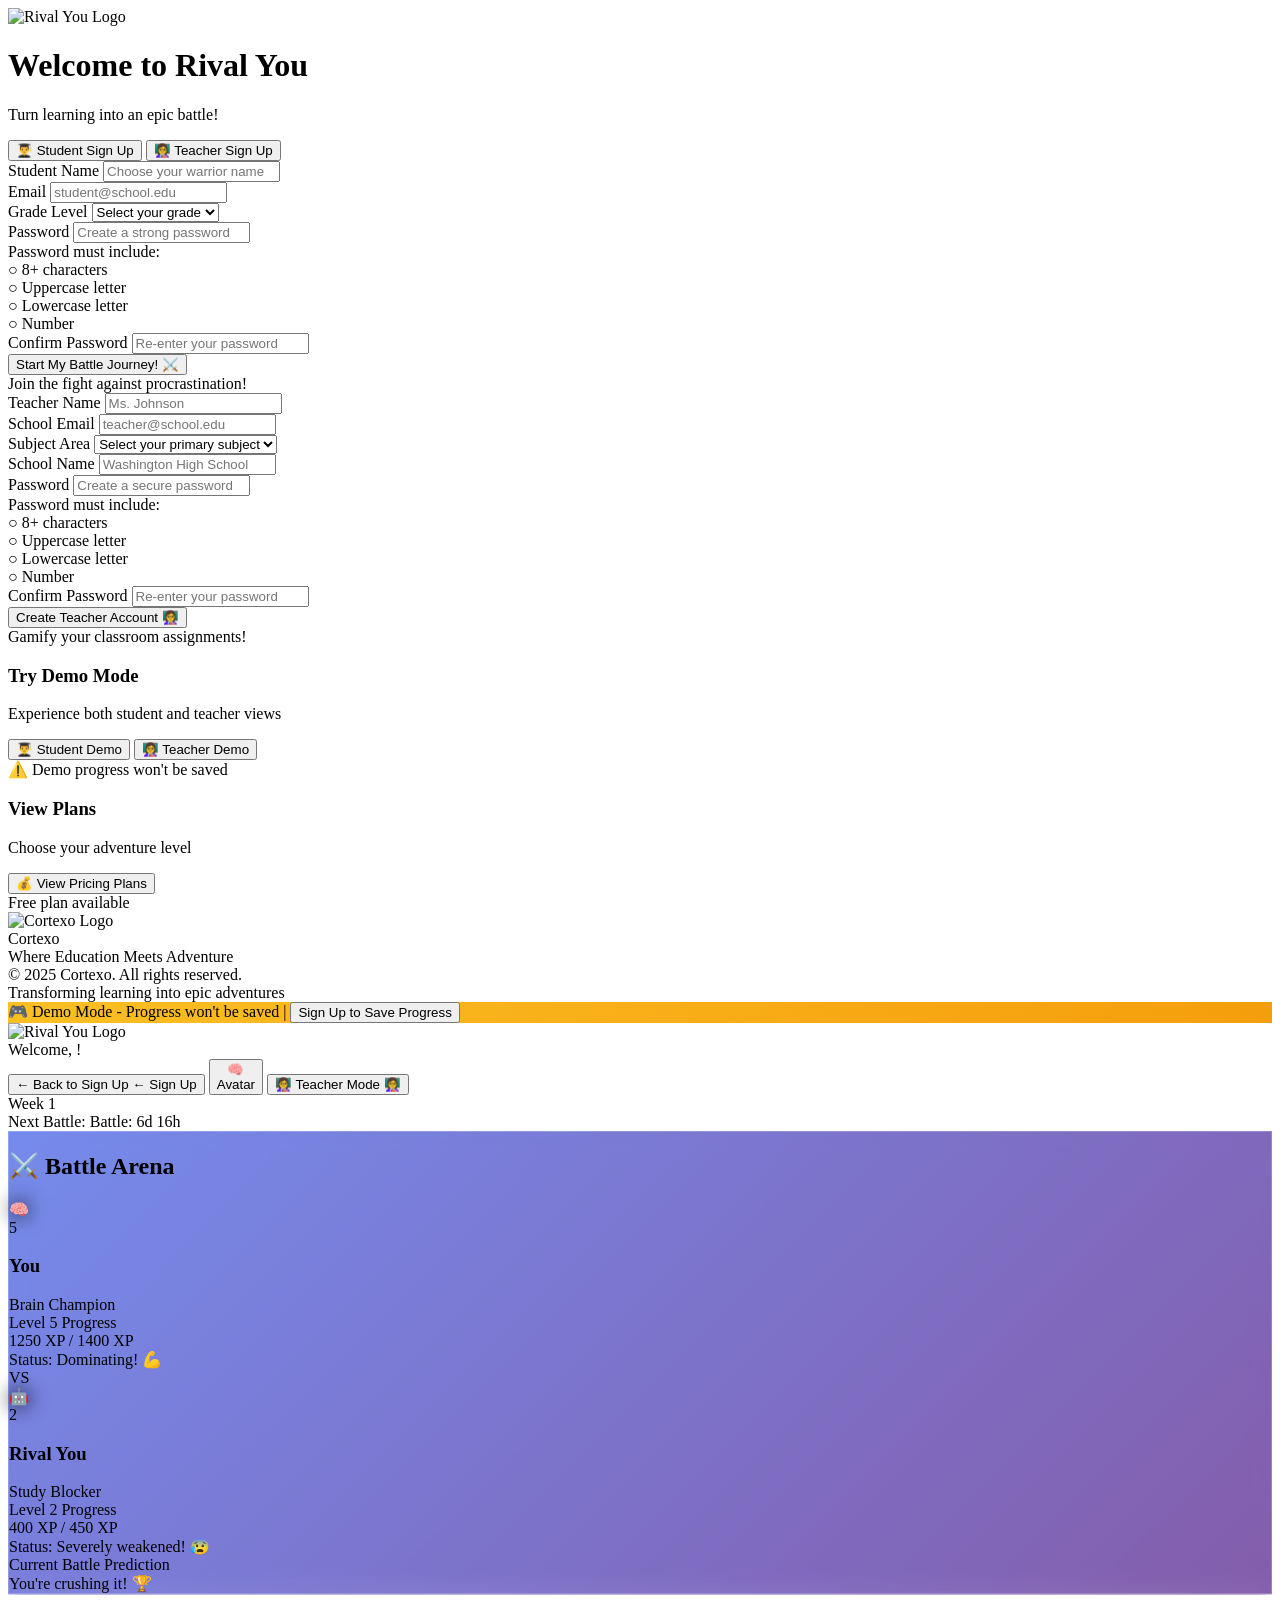
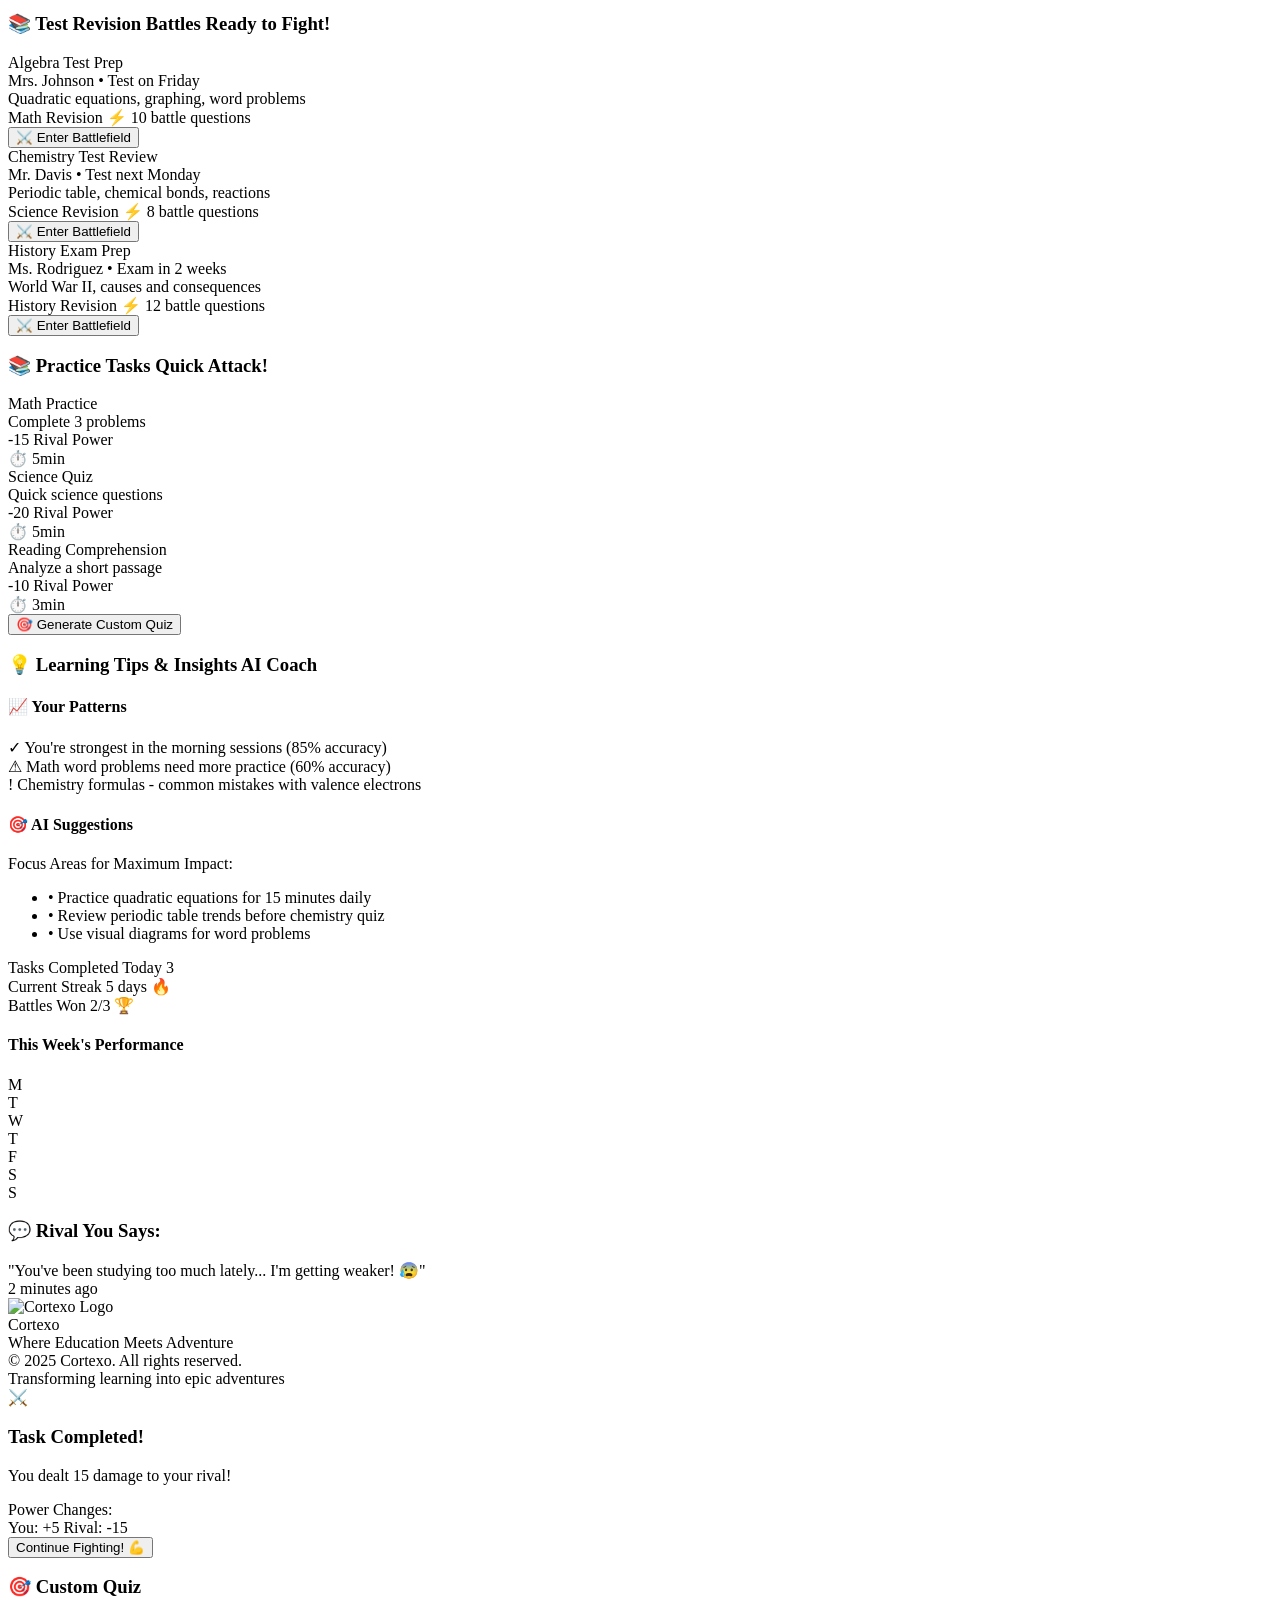
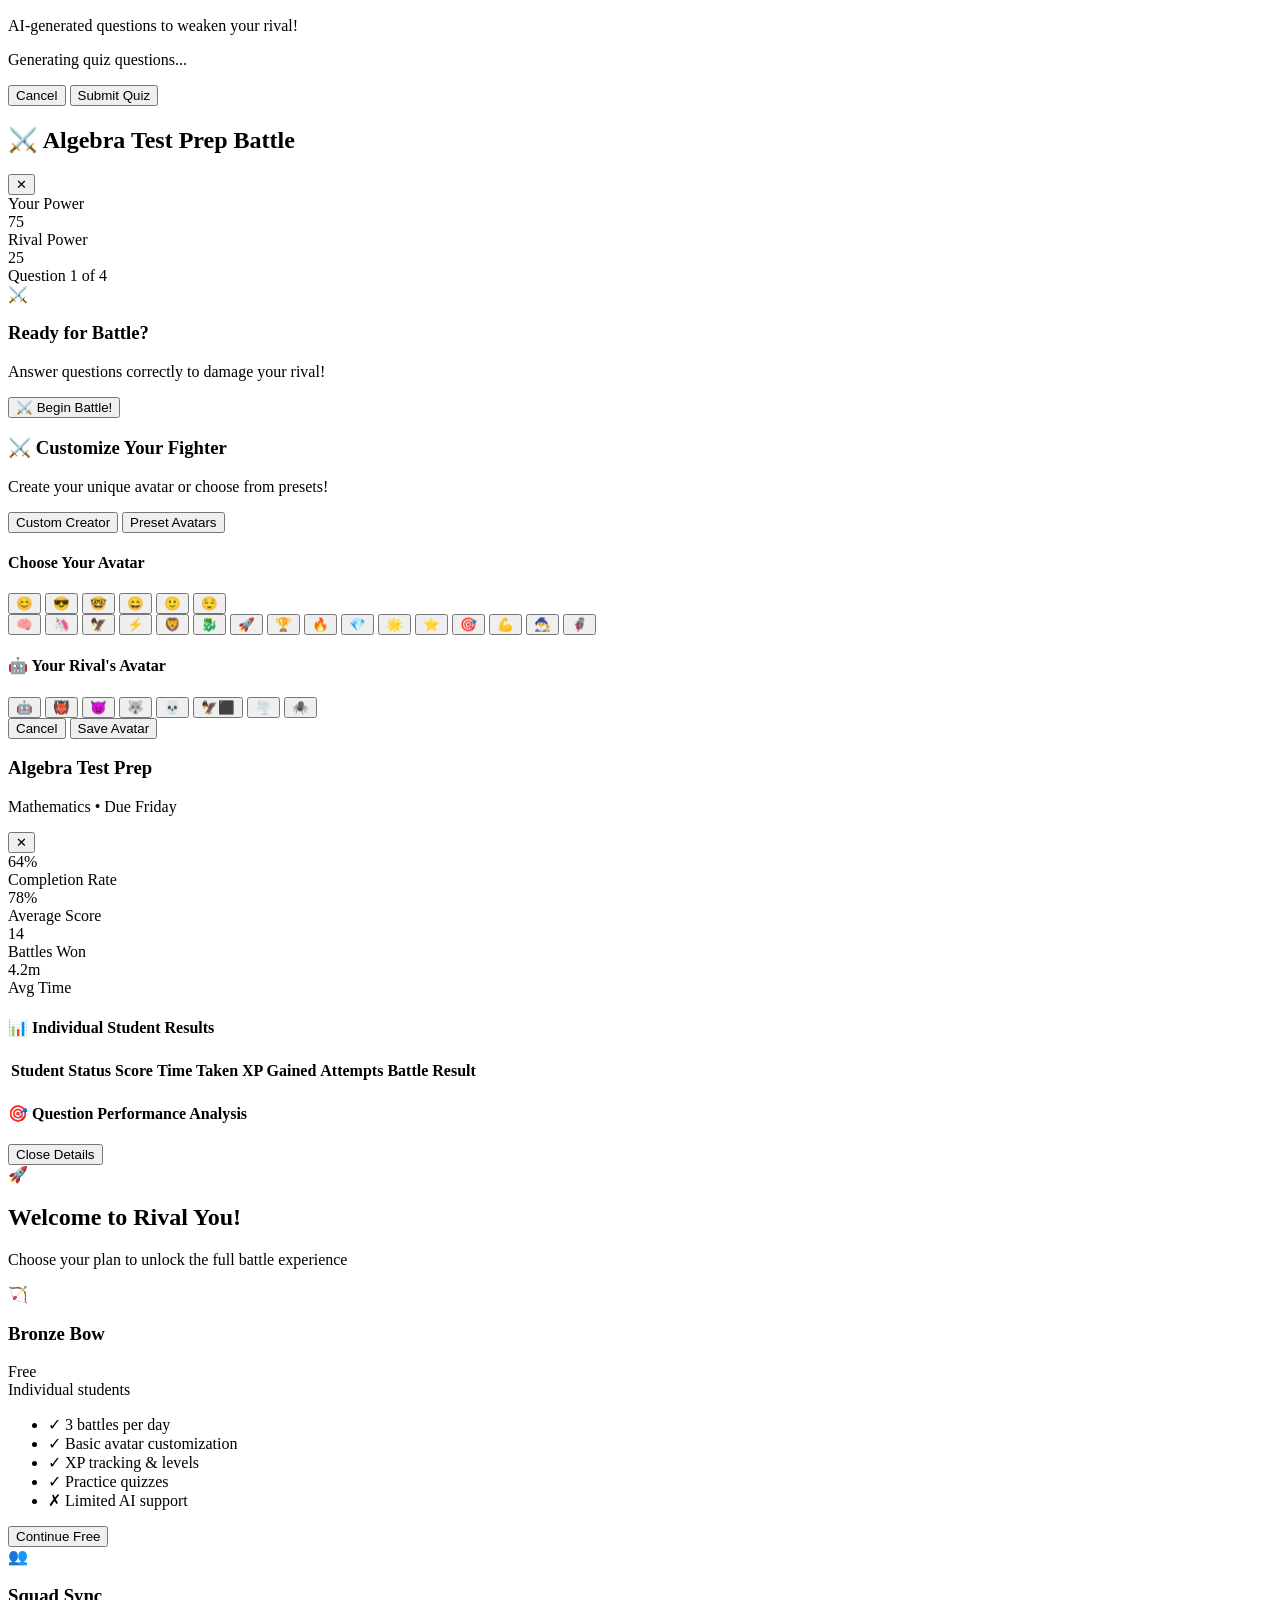
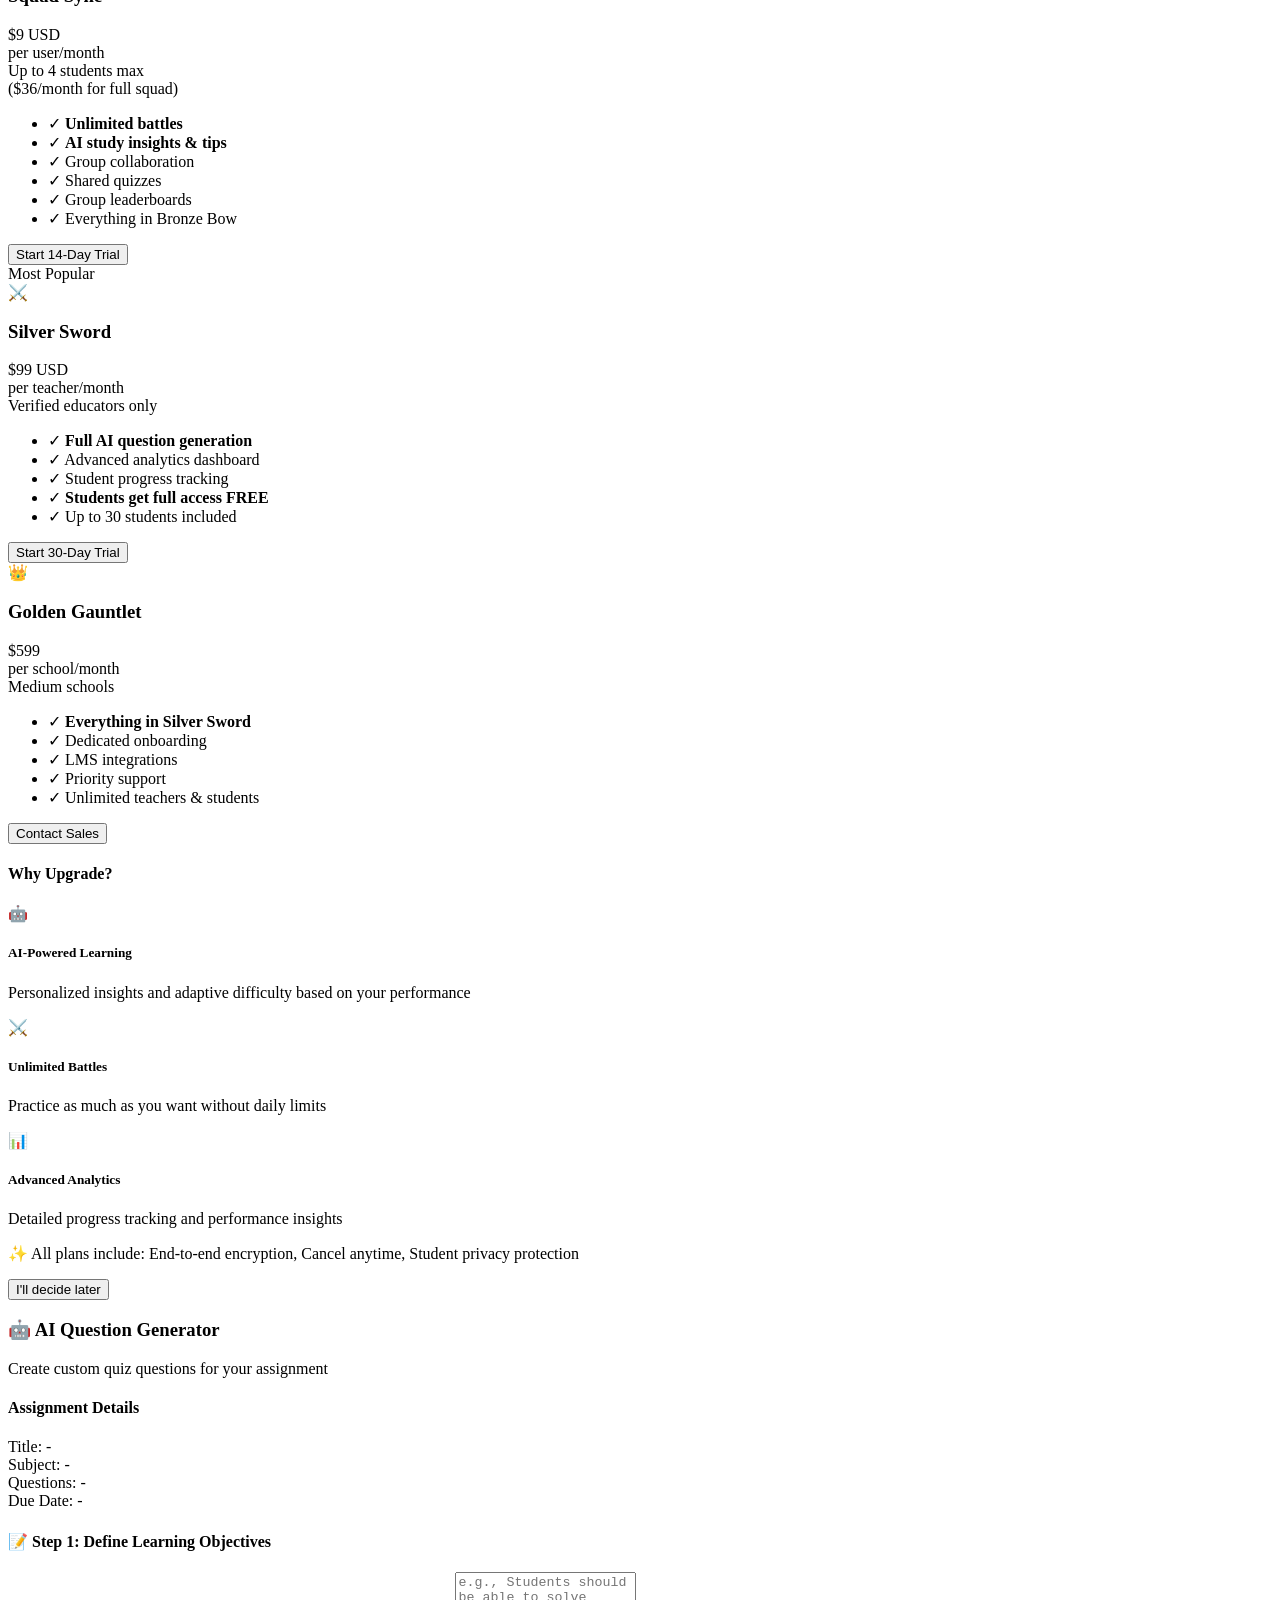
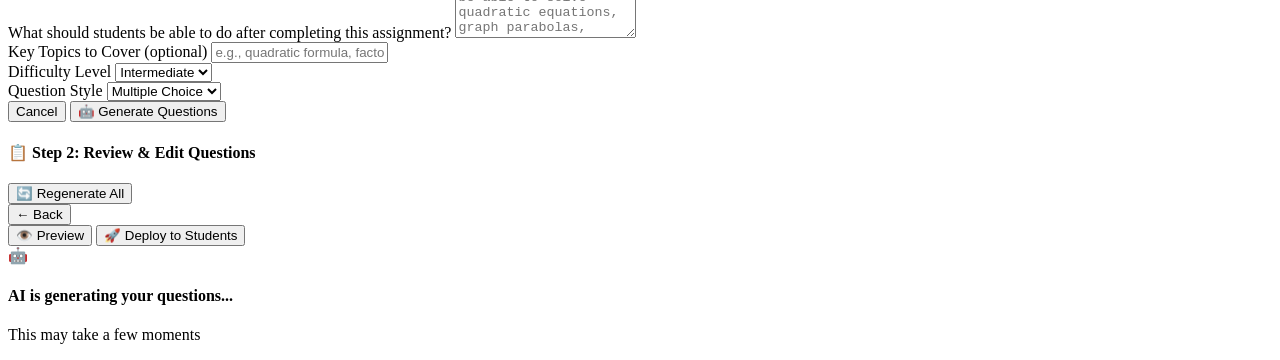
==== commit 02f2f240: "update title" ====
--- a/index.html
+++ b/index.html
@@ -3,7 +3,7 @@
 <head>
     <meta charset="UTF-8">
     <meta name="viewport" content="width=device-width, initial-scale=1.0">
-    <title>Rival You</title>
+    <title>RivalYou by Cortexo</title>
     <script src="https://cdn.tailwindcss.com"></script>
     <script>
         tailwind.config = {
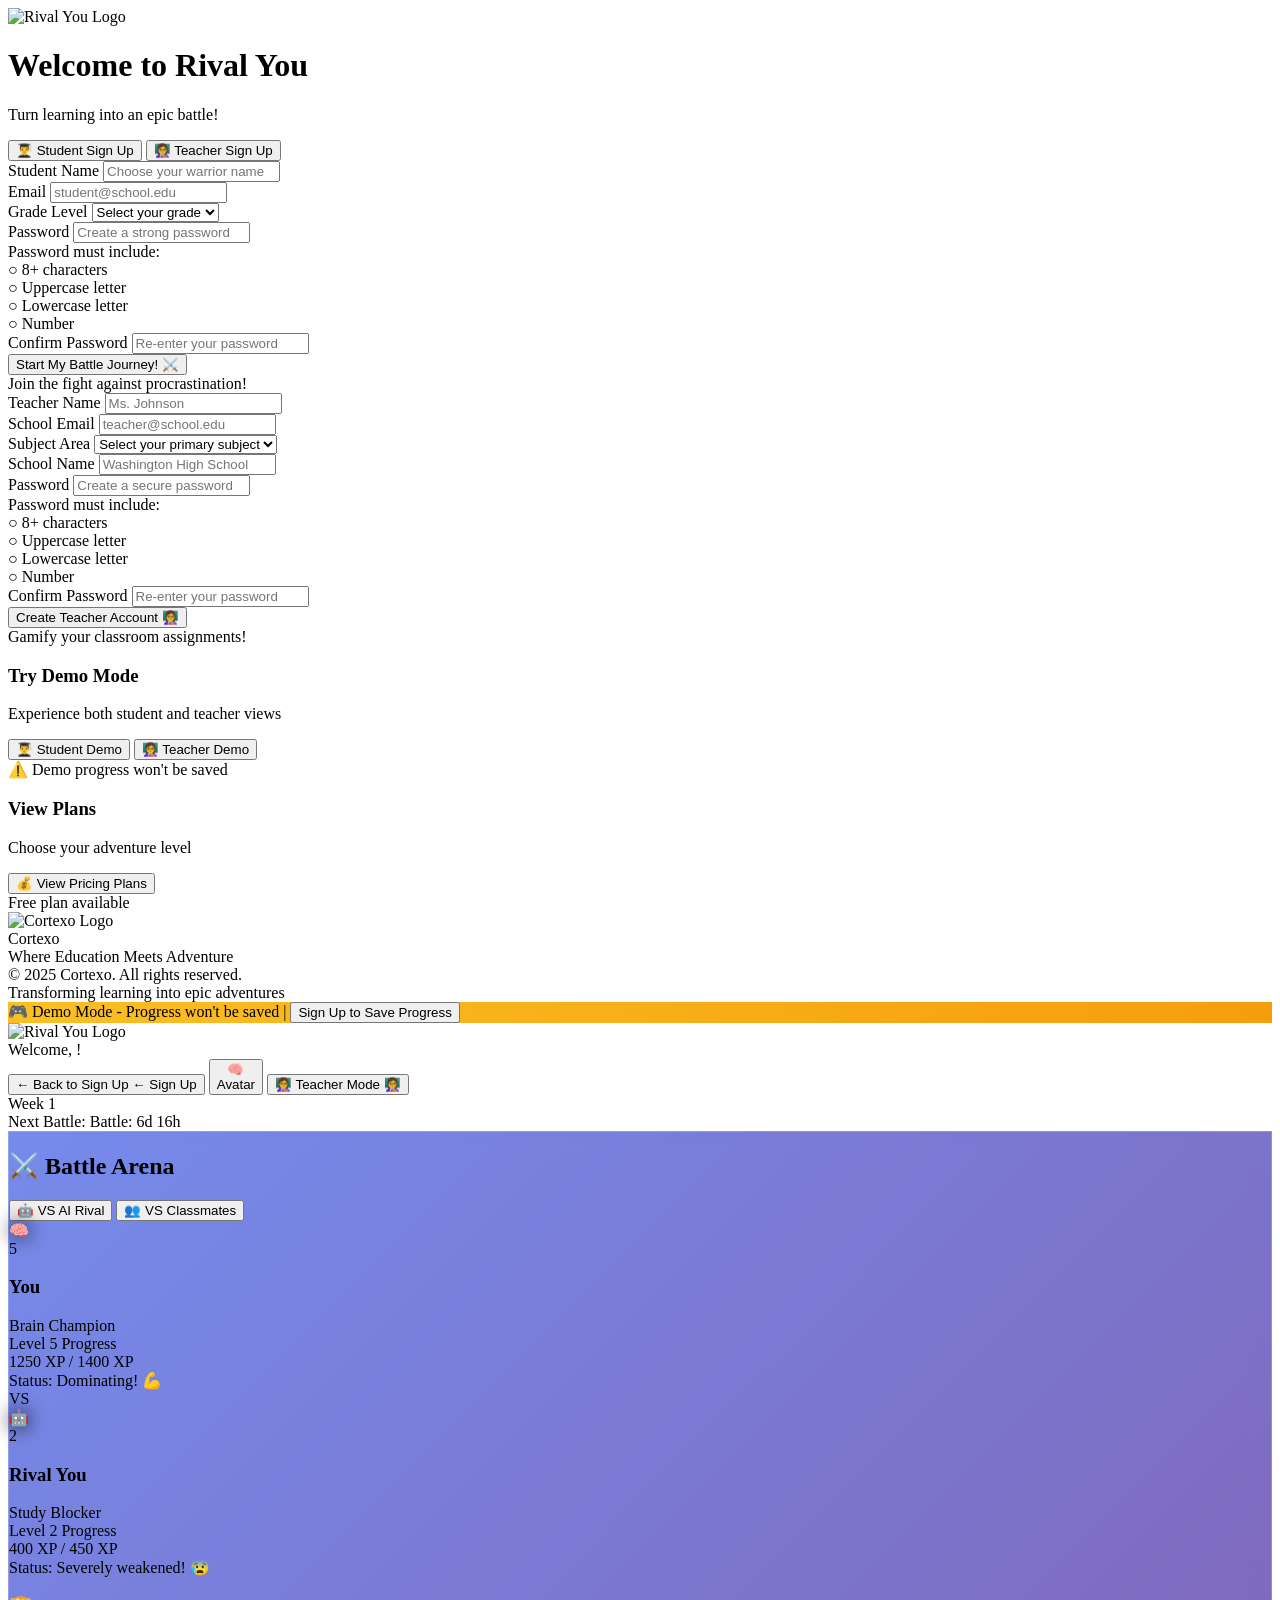
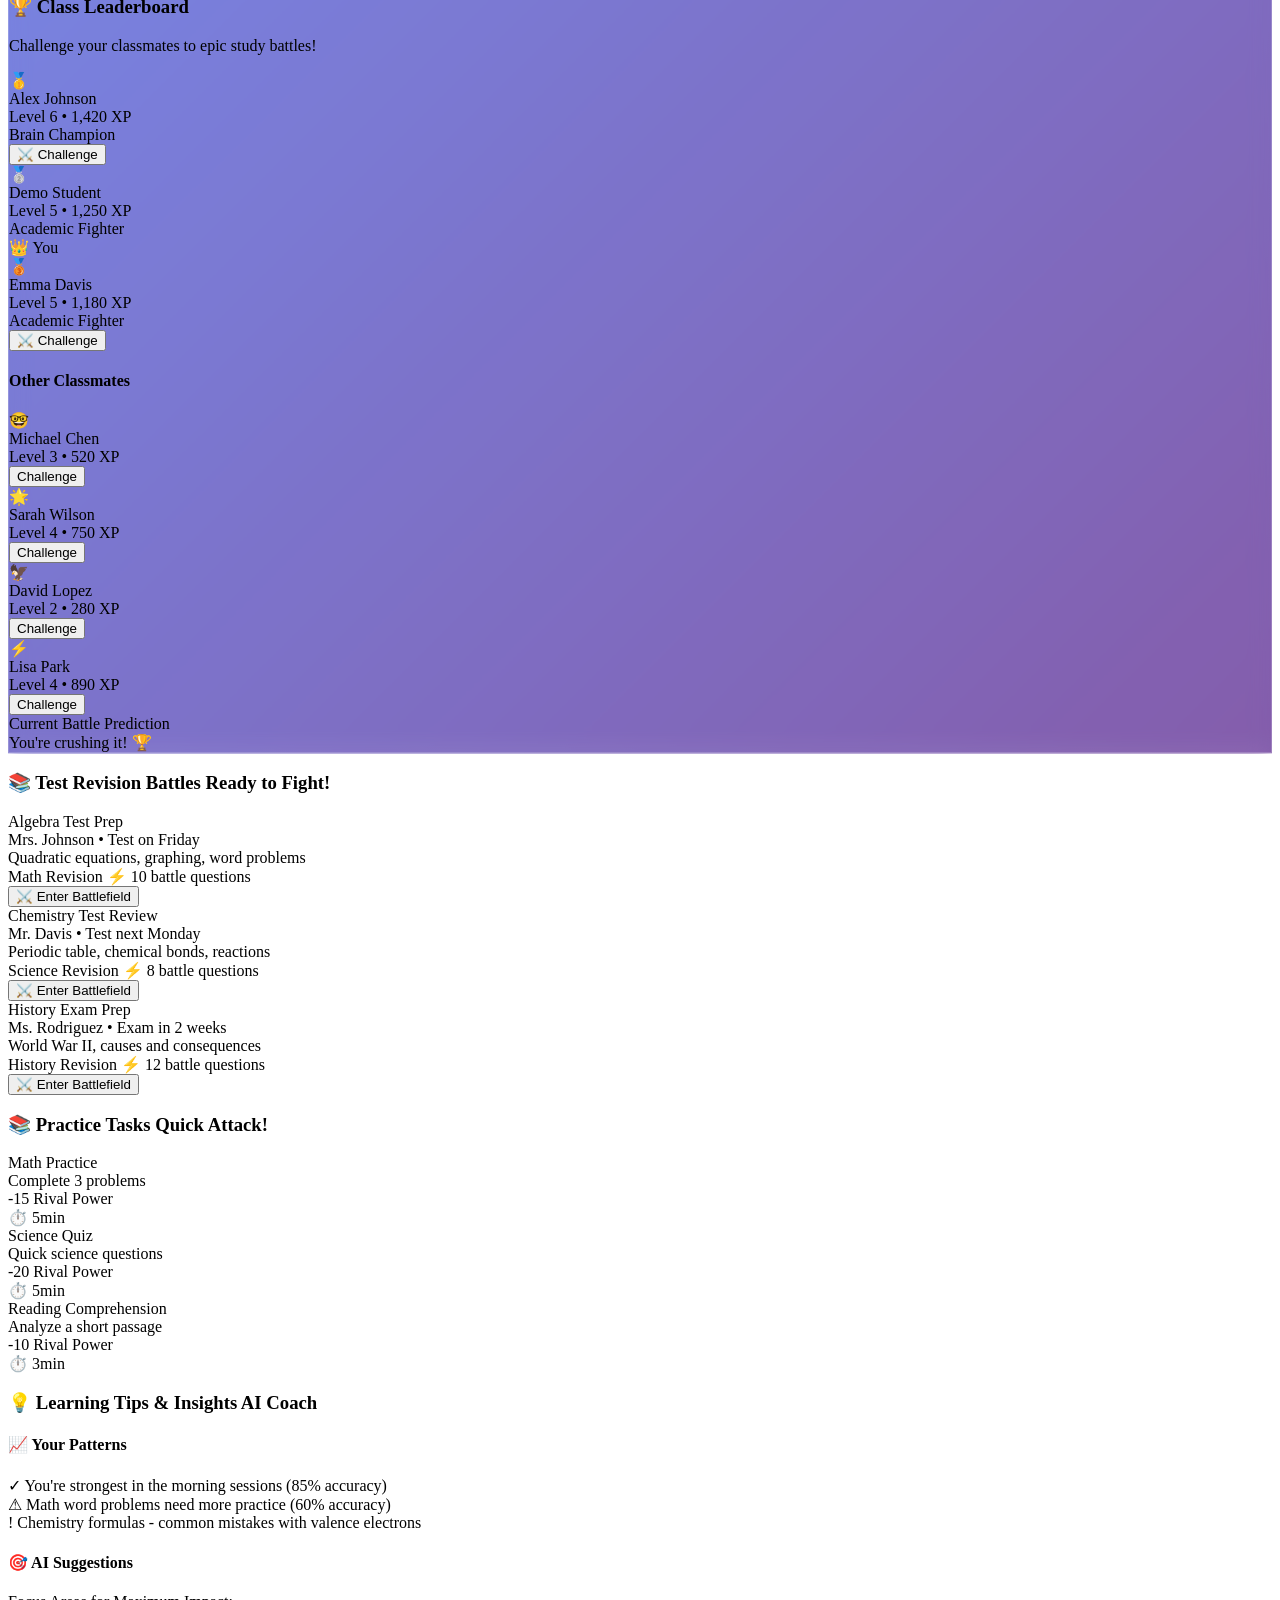
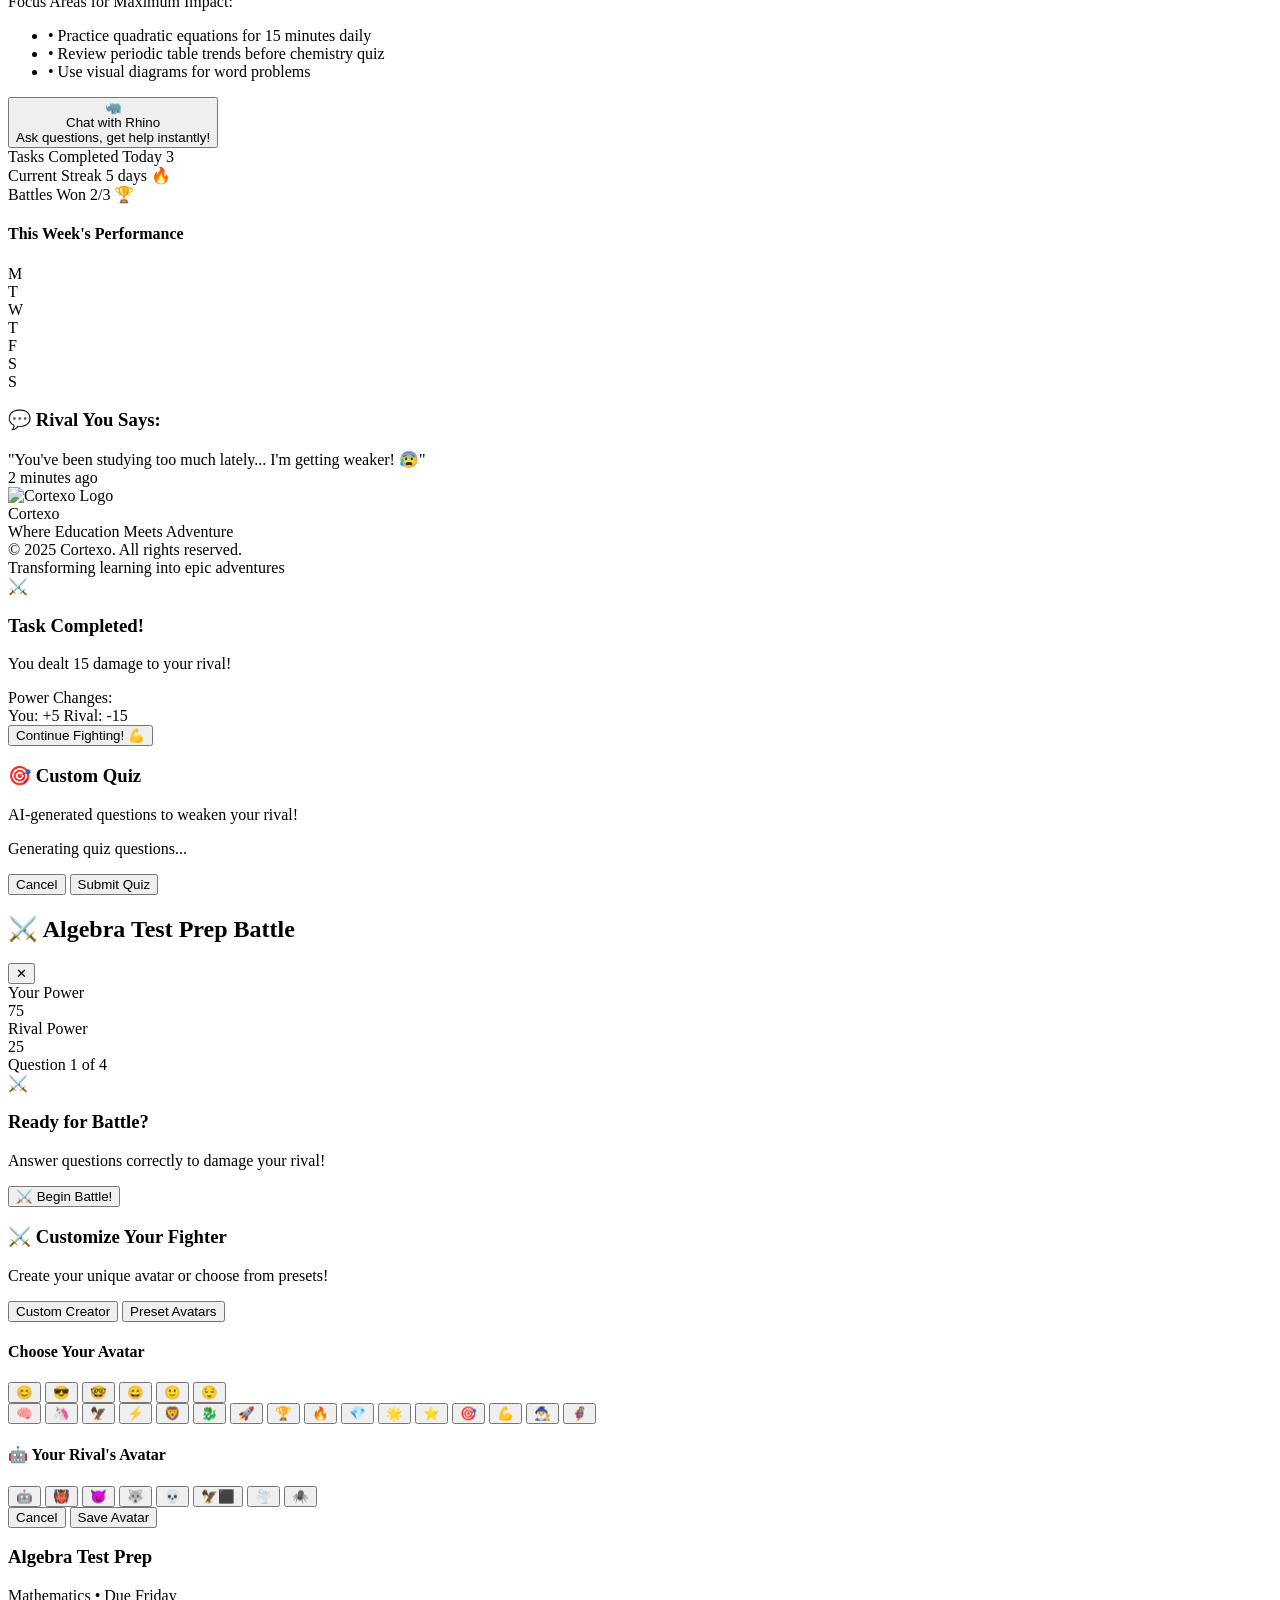
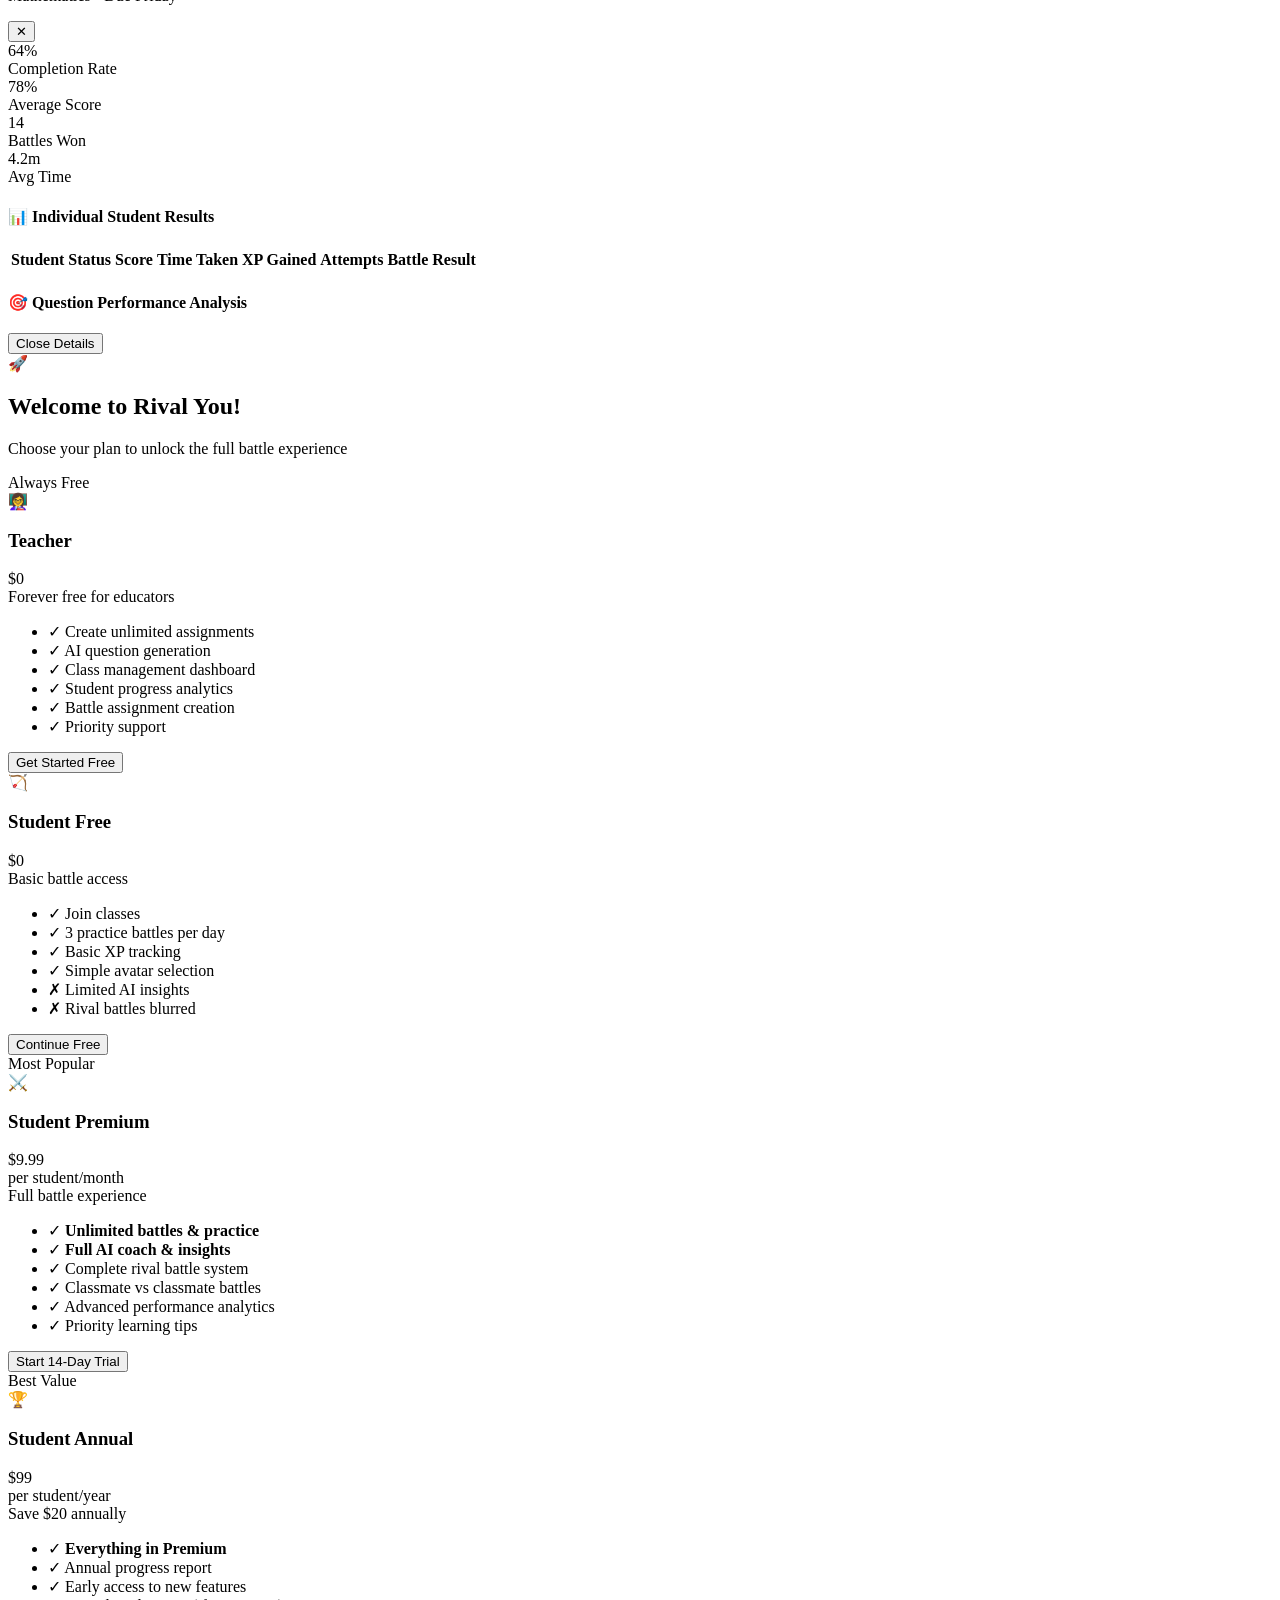
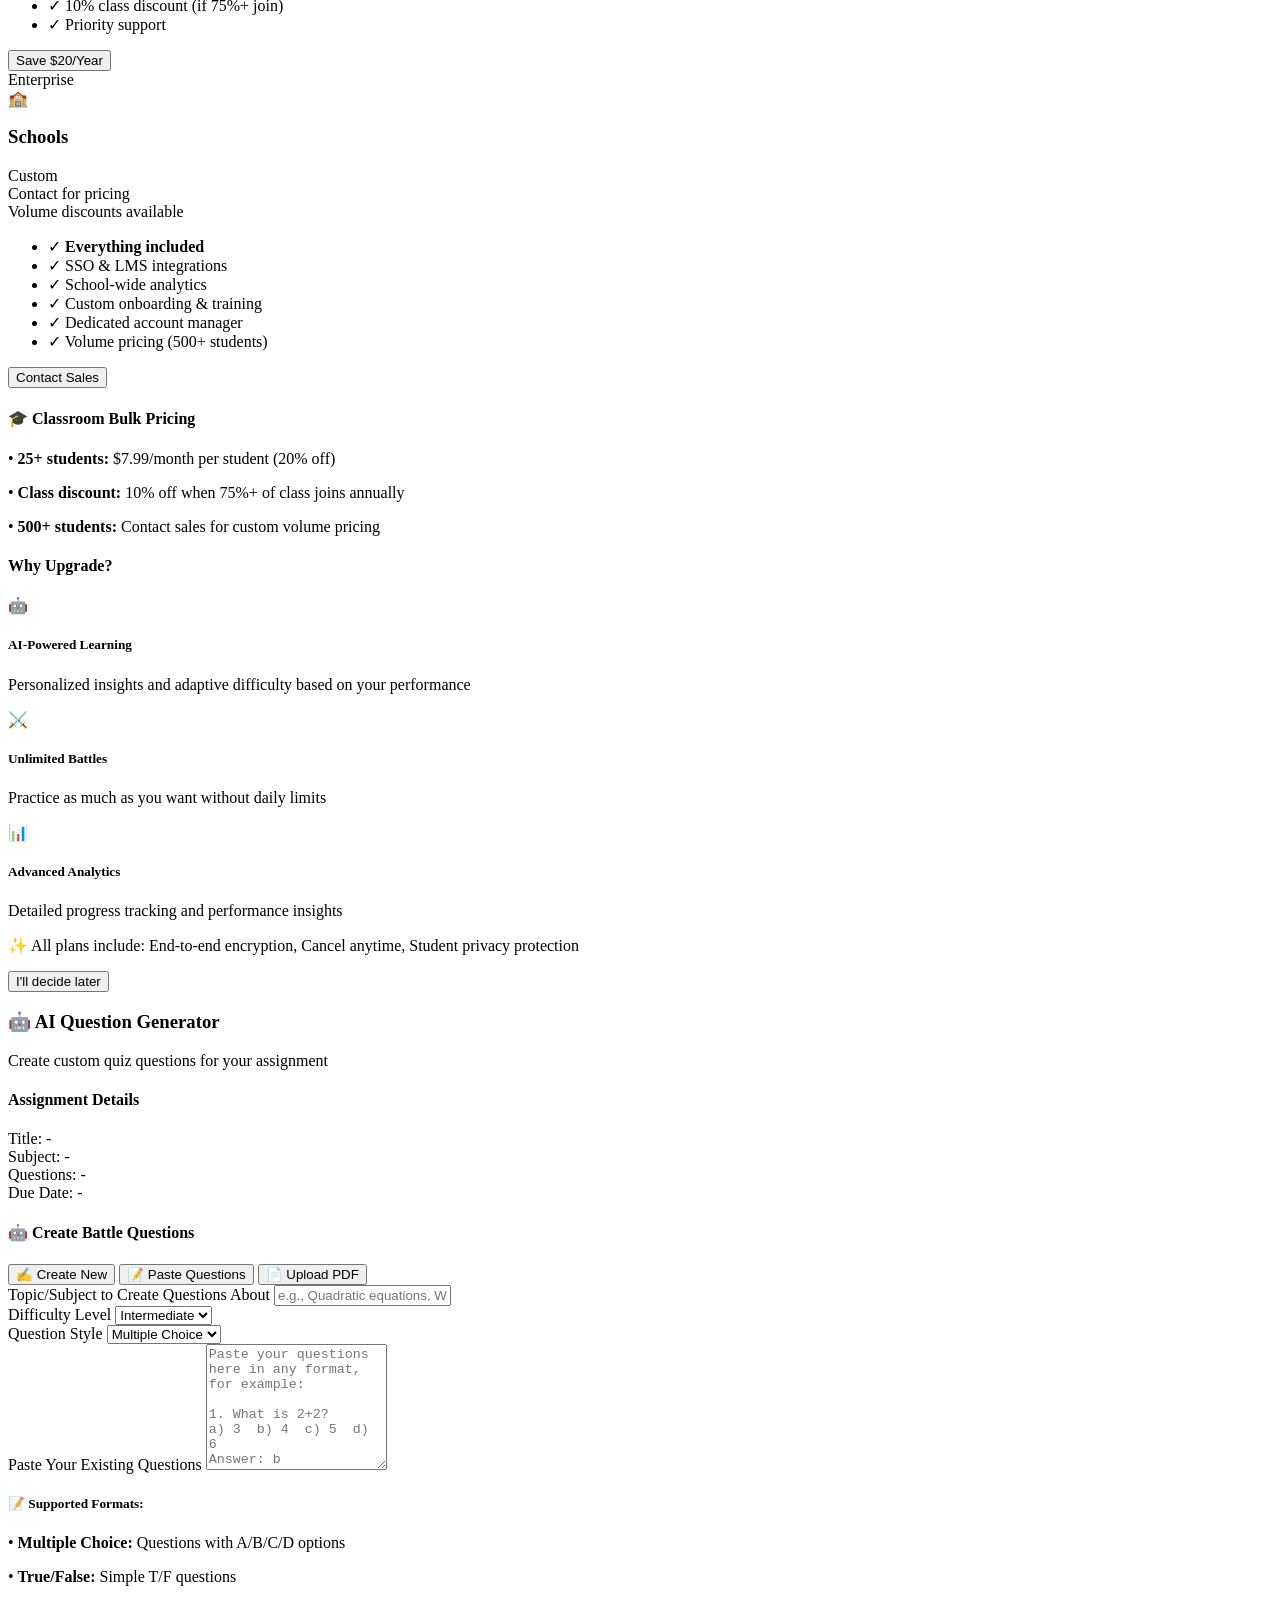
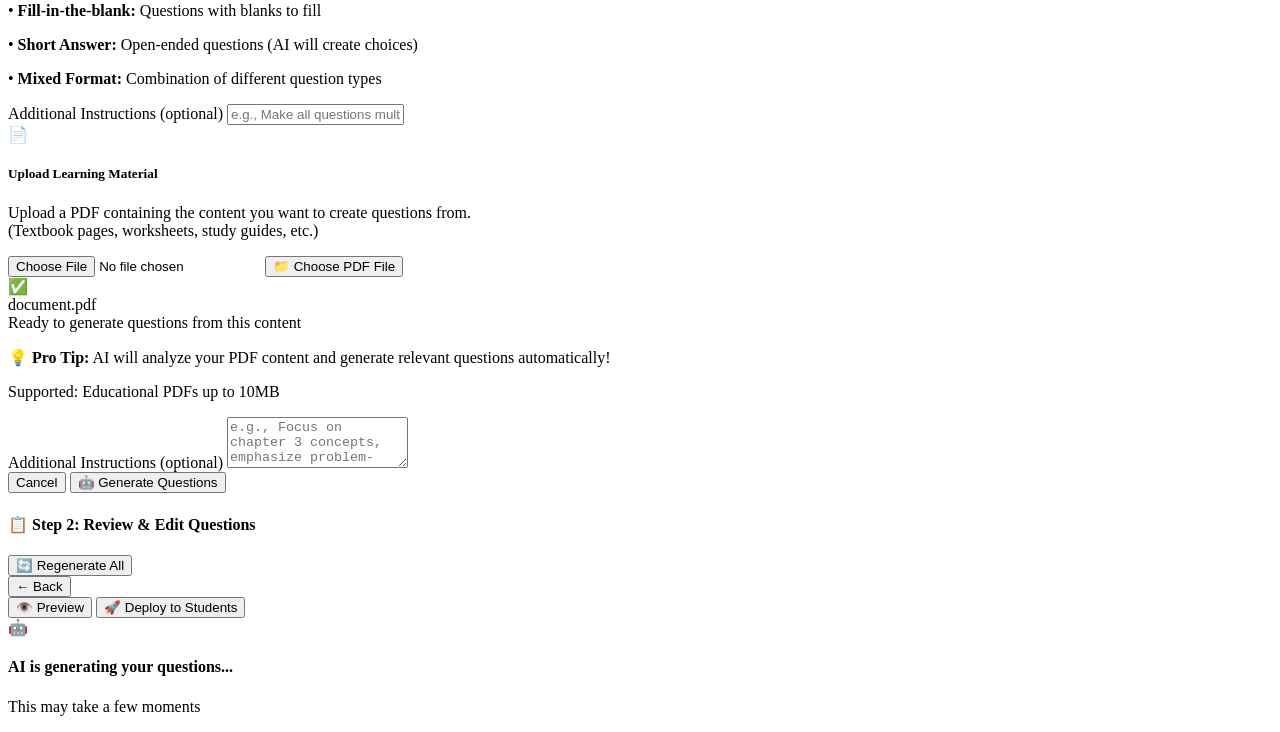
==== commit a931d8d6: "update rhino ai tutor, pricing, quiz gen section, design ui" ====
--- a/index.html
+++ b/index.html
@@ -3,7 +3,7 @@
 <head>
     <meta charset="UTF-8">
     <meta name="viewport" content="width=device-width, initial-scale=1.0">
-    <title>RivalYou by Cortexo</title>
+    <title>Rival You - AI Learning Twin</title>
     <script src="https://cdn.tailwindcss.com"></script>
     <script>
         tailwind.config = {
@@ -72,7 +72,7 @@
             <!-- Main Sign Up Card -->
             <div class="bg-white dark:bg-gray-800 rounded-2xl shadow-2xl p-8 animate-slide-up mb-6">
                 <div class="text-center mb-6">
-                    <img src="https://pfst.cf2.poecdn.net/base/image/6b7d23306073ec0d9f4f85294cc44b0683deebc2eaf7a4f2e055473f13f52033?w=1080&h=1080" alt="Rival You Logo" class="w-32 h-32 mx-auto mb-4 rounded-2xl shadow-lg">
+                    <img src="https://pfst.cf2.poecdn.net/base/image/4cdbaf898bfd7432fcfe4133b155ec1d2140d7ce4b2cadd9a4468471170b1391?w=1080&h=1080" alt="Rival You Logo" class="w-32 h-32 mx-auto mb-4 rounded-2xl shadow-lg">
                     <h1 class="text-3xl font-bold text-gray-900 dark:text-white">Welcome to Rival You</h1>
                     <p class="text-gray-600 dark:text-gray-400 mt-2">Turn learning into an epic battle!</p>
                 </div>
@@ -302,7 +302,7 @@
         <div class="max-w-6xl mx-auto px-4 py-4">
             <div class="flex items-center justify-between min-h-[48px]">
                 <div class="flex items-center space-x-3 min-w-0">
-                    <img src="https://pfst.cf2.poecdn.net/base/image/ed436c7c96d0905072d34a73e8e5b41a0a3239416d72b91a324dbb1edac1a848?w=2206&h=527" alt="Rival You Logo" class="h-10 w-auto rounded-lg flex-shrink-0">
+                    <img src="https://pfst.cf2.poecdn.net/base/image/d8a0c0161f0dc8666c5197238093e8d8c7a3a51380a4b3b77a77a94a34f8628a?w=2191&h=634" alt="Rival You Logo" class="h-10 w-auto rounded-lg flex-shrink-0">
                 </div>
                 <div class="flex items-center space-x-2 md:space-x-4 min-w-0">
                     <div class="flex items-center space-x-2 min-w-0">
@@ -343,9 +343,22 @@
         <!-- Battle Arena -->
         <div class="battle-arena rounded-2xl p-8 text-white relative overflow-hidden">
             <div class="glass-effect rounded-xl p-6">
-                <h2 class="text-3xl font-bold text-center mb-8">⚔️ Battle Arena</h2>
+                <h2 class="text-3xl font-bold text-center mb-6">⚔️ Battle Arena</h2>
                 
-                <div class="grid md:grid-cols-3 gap-8 items-center">
+                <!-- Battle Mode Selection -->
+                <div class="flex justify-center mb-8">
+                    <div class="bg-white/20 rounded-lg p-2 flex space-x-2">
+                        <button onclick="switchBattleMode('bot')" id="botModeBtn" class="px-4 py-2 rounded-md bg-white/30 text-white font-medium transition-all">
+                            🤖 VS AI Rival
+                        </button>
+                        <button onclick="switchBattleMode('classmates')" id="classmatesModeBtn" class="px-4 py-2 rounded-md text-white/70 hover:bg-white/20 font-medium transition-all">
+                            👥 VS Classmates
+                        </button>
+                    </div>
+                </div>
+                
+                <!-- AI Rival Battle View -->
+                <div id="botBattleView" class="grid md:grid-cols-3 gap-8 items-center">
                     <!-- Student Side -->
                     <div class="text-center space-y-4">
                         <div class="relative">
@@ -401,6 +414,111 @@
                         </div>
                         <div class="text-sm opacity-90">
                             Status: <span id="rivalStatus" class="font-semibold text-orange-300">Weakening... 😰</span>
+                        </div>
+                    </div>
+                </div>
+
+                <!-- Classmates Battle View -->
+                <div id="classmatesBattleView" class="hidden">
+                    <div class="text-center mb-6">
+                        <h3 class="text-2xl font-bold text-white mb-2">🏆 Class Leaderboard</h3>
+                        <p class="text-white/80">Challenge your classmates to epic study battles!</p>
+                    </div>
+                    
+                    <div class="grid md:grid-cols-3 gap-6">
+                        <!-- Top 3 Students -->
+                        <div class="bg-white/20 rounded-lg p-4">
+                            <div class="text-center">
+                                <div class="text-6xl mb-2">🥇</div>
+                                <div class="text-lg font-bold text-yellow-300">Alex Johnson</div>
+                                <div class="text-sm opacity-80">Level 6 • 1,420 XP</div>
+                                <div class="text-xs text-yellow-200 mt-1">Brain Champion</div>
+                                <button onclick="challengeClassmate('Alex Johnson', '🧠', 6)" class="mt-3 bg-yellow-500 text-white px-4 py-2 rounded hover:bg-yellow-600 transition-colors text-sm">
+                                    ⚔️ Challenge
+                                </button>
+                            </div>
+                        </div>
+                        
+                        <div class="bg-white/20 rounded-lg p-4">
+                            <div class="text-center">
+                                <div class="text-6xl mb-2">🥈</div>
+                                <div class="text-lg font-bold text-gray-300">Demo Student</div>
+                                <div class="text-sm opacity-80">Level 5 • 1,250 XP</div>
+                                <div class="text-xs text-blue-200 mt-1">Academic Fighter</div>
+                                <div class="mt-3 bg-blue-500 text-white px-4 py-2 rounded text-sm">
+                                    👑 You
+                                </div>
+                            </div>
+                        </div>
+                        
+                        <div class="bg-white/20 rounded-lg p-4">
+                            <div class="text-center">
+                                <div class="text-6xl mb-2">🥉</div>
+                                <div class="text-lg font-bold text-orange-300">Emma Davis</div>
+                                <div class="text-sm opacity-80">Level 5 • 1,180 XP</div>
+                                <div class="text-xs text-blue-200 mt-1">Academic Fighter</div>
+                                <button onclick="challengeClassmate('Emma Davis', '😎', 5)" class="mt-3 bg-orange-500 text-white px-4 py-2 rounded hover:bg-orange-600 transition-colors text-sm">
+                                    ⚔️ Challenge
+                                </button>
+                            </div>
+                        </div>
+                    </div>
+                    
+                    <!-- Other Classmates -->
+                    <div class="mt-6 bg-white/10 rounded-lg p-4">
+                        <h4 class="text-lg font-semibold text-white mb-4">Other Classmates</h4>
+                        <div class="grid md:grid-cols-2 gap-4">
+                            <div class="flex items-center justify-between bg-white/10 rounded p-3">
+                                <div class="flex items-center space-x-3">
+                                    <span class="text-2xl">🤓</span>
+                                    <div>
+                                        <div class="font-medium text-white">Michael Chen</div>
+                                        <div class="text-xs text-white/70">Level 3 • 520 XP</div>
+                                    </div>
+                                </div>
+                                <button onclick="challengeClassmate('Michael Chen', '🤓', 3)" class="bg-green-500 text-white px-3 py-1 rounded hover:bg-green-600 transition-colors text-sm">
+                                    Challenge
+                                </button>
+                            </div>
+                            
+                            <div class="flex items-center justify-between bg-white/10 rounded p-3">
+                                <div class="flex items-center space-x-3">
+                                    <span class="text-2xl">🌟</span>
+                                    <div>
+                                        <div class="font-medium text-white">Sarah Wilson</div>
+                                        <div class="text-xs text-white/70">Level 4 • 750 XP</div>
+                                    </div>
+                                </div>
+                                <button onclick="challengeClassmate('Sarah Wilson', '🌟', 4)" class="bg-purple-500 text-white px-3 py-1 rounded hover:bg-purple-600 transition-colors text-sm">
+                                    Challenge
+                                </button>
+                            </div>
+                            
+                            <div class="flex items-center justify-between bg-white/10 rounded p-3">
+                                <div class="flex items-center space-x-3">
+                                    <span class="text-2xl">🦅</span>
+                                    <div>
+                                        <div class="font-medium text-white">David Lopez</div>
+                                        <div class="text-xs text-white/70">Level 2 • 280 XP</div>
+                                    </div>
+                                </div>
+                                <button onclick="challengeClassmate('David Lopez', '🦅', 2)" class="bg-red-500 text-white px-3 py-1 rounded hover:bg-red-600 transition-colors text-sm">
+                                    Challenge
+                                </button>
+                            </div>
+                            
+                            <div class="flex items-center justify-between bg-white/10 rounded p-3">
+                                <div class="flex items-center space-x-3">
+                                    <span class="text-2xl">⚡</span>
+                                    <div>
+                                        <div class="font-medium text-white">Lisa Park</div>
+                                        <div class="text-xs text-white/70">Level 4 • 890 XP</div>
+                                    </div>
+                                </div>
+                                <button onclick="challengeClassmate('Lisa Park', '⚡', 4)" class="bg-yellow-500 text-white px-3 py-1 rounded hover:bg-yellow-600 transition-colors text-sm">
+                                    Challenge
+                                </button>
+                            </div>
                         </div>
                     </div>
                 </div>
@@ -523,9 +641,7 @@
                     </div>
                 </div>
 
-                <button onclick="generateCustomQuiz()" class="w-full bg-primary text-white py-3 rounded-lg hover:bg-primary/90 transition-colors font-medium">
-                    🎯 Generate Custom Quiz
-                </button>
+
             </div>
 
             <!-- Learning Tips & Insights -->
@@ -565,6 +681,19 @@
                             <li>• Use visual diagrams for word problems</li>
                         </ul>
                     </div>
+                </div>
+
+                <!-- AI Tutor Chat -->
+                <div class="mb-6">
+                    <button onclick="openAITutorChat()" id="rhinoChatButton" class="w-full bg-gradient-to-r from-purple-500 to-blue-500 text-white p-4 rounded-lg hover:from-purple-600 hover:to-blue-600 transition-all duration-300 shadow-lg hover:shadow-xl transform hover:scale-105">
+                        <div class="flex items-center justify-center space-x-3">
+                            <span class="text-2xl">🦏</span>
+                            <div class="text-left">
+                                <div class="font-bold">Chat with Rhino</div>
+                                <div class="text-sm opacity-90">Ask questions, get help instantly!</div>
+                            </div>
+                        </div>
+                    </button>
                 </div>
 
                 <!-- Progress Stats -->
@@ -937,7 +1066,7 @@
 
     <!-- Subscription Modal -->
     <div id="subscriptionModal" class="fixed inset-0 bg-black bg-opacity-50 flex items-center justify-center z-50 hidden">
-        <div class="bg-white dark:bg-gray-800 rounded-2xl shadow-2xl max-w-6xl w-full mx-4 max-h-[90vh] overflow-y-auto">
+        <div class="bg-white dark:bg-gray-800 rounded-2xl shadow-2xl max-w-7xl w-full mx-4 max-h-[90vh] overflow-y-auto">
             <div class="p-8">
                 <div class="text-center mb-8">
                     <div class="text-6xl mb-4">🚀</div>
@@ -946,165 +1075,235 @@
                 </div>
 
                 <!-- Pricing Cards -->
-                <div class="grid md:grid-cols-2 lg:grid-cols-4 gap-6 mb-8 items-stretch">
-                    <!-- Bronze Bow - Free Tier -->
-                    <div class="border-2 border-gray-200 dark:border-gray-600 rounded-xl p-6 relative flex flex-col">
+                <div class="grid grid-cols-5 gap-6 mb-8 items-stretch">
+                    <!-- Teacher Free - Always Free -->
+                    <div class="border-2 border-green-200 dark:border-green-600 rounded-xl p-6 relative bg-gradient-to-br from-green-50 to-emerald-50 dark:from-green-900/20 dark:to-emerald-900/20 flex flex-col">
+                        <div class="absolute -top-3 left-1/2 transform -translate-x-1/2">
+                            <span class="bg-green-500 text-white px-3 py-1 rounded-full text-xs font-medium whitespace-nowrap">Always Free</span>
+                        </div>
+                        
                         <div class="text-center mb-6">
-                            <div class="text-3xl mb-2">🏹</div>
-                            <h3 class="text-xl font-bold text-gray-900 dark:text-white mb-2">Bronze Bow</h3>
-                            <div class="text-3xl font-bold text-gray-600 dark:text-gray-400 mb-2">Free</div>
-                            <div class="text-sm text-gray-500">Individual students</div>
+                            <div class="text-3xl mb-2">👩‍🏫</div>
+                            <h3 class="text-xl font-bold text-gray-900 dark:text-white mb-2">Teacher</h3>
+                            <div class="text-3xl font-bold text-green-600 mb-2">$0</div>
+                            <div class="text-sm text-gray-500">Forever free for educators</div>
                         </div>
                         
                         <ul class="space-y-3 mb-6 text-xs flex-grow">
                             <li class="flex items-center">
                                 <span class="text-green-500 mr-2">✓</span>
-                                <span>3 battles per day</span>
+                                <span>Create unlimited assignments</span>
                             </li>
                             <li class="flex items-center">
                                 <span class="text-green-500 mr-2">✓</span>
-                                <span>Basic avatar customization</span>
+                                <span>AI question generation</span>
                             </li>
                             <li class="flex items-center">
                                 <span class="text-green-500 mr-2">✓</span>
-                                <span>XP tracking & levels</span>
+                                <span>Class management dashboard</span>
                             </li>
                             <li class="flex items-center">
                                 <span class="text-green-500 mr-2">✓</span>
-                                <span>Practice quizzes</span>
-                            </li>
-                            <li class="flex items-center text-gray-400">
-                                <span class="text-gray-400 mr-2">✗</span>
-                                <span>Limited AI support</span>
-                            </li>
-                        </ul>
-                        
-                        <button onclick="selectPlan('bronze')" class="w-full bg-gray-600 text-white py-3 rounded-lg hover:bg-gray-700 transition-colors font-medium">
-                            Continue Free
-                        </button>
-                    </div>
-
-                    <!-- Squad Sync - Group Tier -->
-                    <div class="border-2 border-blue-200 dark:border-blue-600 rounded-xl p-6 relative flex flex-col">
-                        <div class="text-center mb-6">
-                            <div class="text-3xl mb-2">👥</div>
-                            <h3 class="text-xl font-bold text-gray-900 dark:text-white mb-2">Squad Sync</h3>
-                            <div class="text-3xl font-bold text-blue-600 mb-2">$9 USD</div>
-                            <div class="text-sm text-gray-500">per user/month</div>
-                            <div class="text-xs text-blue-600 mt-1">Up to 4 students max</div>
-                            <div class="text-xs text-gray-400 mt-1">($36/month for full squad)</div>
-                        </div>
-                        
-                        <ul class="space-y-3 mb-6 text-xs flex-grow">
-                            <li class="flex items-center">
-                                <span class="text-green-500 mr-2">✓</span>
-                                <span><strong>Unlimited battles</strong></span>
+                                <span>Student progress analytics</span>
                             </li>
                             <li class="flex items-center">
                                 <span class="text-green-500 mr-2">✓</span>
-                                <span><strong>AI study insights & tips</strong></span>
-                            </li>
-                            <li class="flex items-center">
-                                <span class="text-green-500 mr-2">✓</span>
-                                <span>Group collaboration</span>
-                            </li>
-                            <li class="flex items-center">
-                                <span class="text-green-500 mr-2">✓</span>
-                                <span>Shared quizzes</span>
-                            </li>
-                            <li class="flex items-center">
-                                <span class="text-green-500 mr-2">✓</span>
-                                <span>Group leaderboards</span>
-                            </li>
-                            <li class="flex items-center">
-                                <span class="text-green-500 mr-2">✓</span>
-                                <span>Everything in Bronze Bow</span>
-                            </li>
-                        </ul>
-                        
-                        <button onclick="selectPlan('squad')" class="w-full bg-blue-600 text-white py-3 rounded-lg hover:bg-blue-700 transition-colors font-medium">
-                            Start 14-Day Trial
-                        </button>
-                    </div>
-
-                    <!-- Silver Sword - Professional Tier (Highlighted) -->
-                    <div class="border-2 border-primary rounded-xl p-6 relative bg-gradient-to-br from-primary/5 to-purple-100 dark:to-purple-900/20 flex flex-col">
-                        <div class="absolute -top-3 left-1/2 transform -translate-x-1/2">
-                            <span class="bg-primary text-white px-3 py-1 rounded-full text-xs font-medium whitespace-nowrap">Most Popular</span>
-                        </div>
-                        
-                        <div class="text-center mb-6">
-                            <div class="text-3xl mb-2">⚔️</div>
-                            <h3 class="text-xl font-bold text-gray-900 dark:text-white mb-2">Silver Sword</h3>
-                            <div class="text-3xl font-bold text-primary mb-2">$99 USD</div>
-                            <div class="text-sm text-gray-500">per teacher/month</div>
-                            <div class="text-xs text-primary mt-1">Verified educators only</div>
-                        </div>
-                        
-                        <ul class="space-y-3 mb-6 text-xs flex-grow">
-                            <li class="flex items-center">
-                                <span class="text-green-500 mr-2">✓</span>
-                                <span><strong>Full AI question generation</strong></span>
-                            </li>
-                            <li class="flex items-center">
-                                <span class="text-green-500 mr-2">✓</span>
-                                <span>Advanced analytics dashboard</span>
-                            </li>
-                            <li class="flex items-center">
-                                <span class="text-green-500 mr-2">✓</span>
-                                <span>Student progress tracking</span>
-                            </li>
-                            <li class="flex items-center">
-                                <span class="text-green-500 mr-2">✓</span>
-                                <span><strong>Students get full access FREE</strong></span>
-                            </li>
-                            <li class="flex items-center">
-                                <span class="text-green-500 mr-2">✓</span>
-                                <span>Up to 30 students included</span>
-                            </li>
-                        </ul>
-                        
-                        <button onclick="selectPlan('silver')" class="w-full bg-primary text-white py-3 rounded-lg hover:bg-primary/90 transition-colors font-medium">
-                            Start 30-Day Trial
-                        </button>
-                    </div>
-
-                    <!-- Golden Gauntlet - Enterprise Tier -->
-                    <div class="border-2 border-yellow-400 dark:border-yellow-500 rounded-xl p-6 relative bg-gradient-to-br from-yellow-50 to-orange-50 dark:from-yellow-900/20 dark:to-orange-900/20 flex flex-col">
-                        <div class="text-center mb-6">
-                            <div class="text-3xl mb-2">👑</div>
-                            <h3 class="text-xl font-bold text-gray-900 dark:text-white mb-2">Golden Gauntlet</h3>
-                            <div class="text-3xl font-bold text-yellow-600 mb-2">$599</div>
-                            <div class="text-sm text-gray-500">per school/month</div>
-                            <div class="text-xs text-yellow-600 mt-1">Medium schools</div>
-                        </div>
-                        
-                        <ul class="space-y-3 mb-6 text-xs flex-grow">
-                            <li class="flex items-center">
-                                <span class="text-green-500 mr-2">✓</span>
-                                <span><strong>Everything in Silver Sword</strong></span>
-                            </li>
-                            <li class="flex items-center">
-                                <span class="text-green-500 mr-2">✓</span>
-                                <span>Dedicated onboarding</span>
-                            </li>
-                            <li class="flex items-center">
-                                <span class="text-green-500 mr-2">✓</span>
-                                <span>LMS integrations</span>
+                                <span>Battle assignment creation</span>
                             </li>
                             <li class="flex items-center">
                                 <span class="text-green-500 mr-2">✓</span>
                                 <span>Priority support</span>
                             </li>
+                        </ul>
+                        
+                        <button onclick="selectPlan('teacher')" class="w-full bg-green-600 text-white py-3 rounded-lg hover:bg-green-700 transition-colors font-medium">
+                            Get Started Free
+                        </button>
+                    </div>
+
+                    <!-- Student Free Tier -->
+                    <div class="border-2 border-gray-200 dark:border-gray-600 rounded-xl p-6 relative flex flex-col">
+                        <div class="text-center mb-6">
+                            <div class="text-3xl mb-2">🏹</div>
+                            <h3 class="text-xl font-bold text-gray-900 dark:text-white mb-2">Student Free</h3>
+                            <div class="text-3xl font-bold text-gray-600 dark:text-gray-400 mb-2">$0</div>
+                            <div class="text-sm text-gray-500">Basic battle access</div>
+                        </div>
+                        
+                        <ul class="space-y-3 mb-6 text-xs flex-grow">
                             <li class="flex items-center">
                                 <span class="text-green-500 mr-2">✓</span>
-                                <span>Unlimited teachers & students</span>
+                                <span>Join classes</span>
+                            </li>
+                            <li class="flex items-center">
+                                <span class="text-green-500 mr-2">✓</span>
+                                <span>3 practice battles per day</span>
+                            </li>
+                            <li class="flex items-center">
+                                <span class="text-green-500 mr-2">✓</span>
+                                <span>Basic XP tracking</span>
+                            </li>
+                            <li class="flex items-center">
+                                <span class="text-green-500 mr-2">✓</span>
+                                <span>Simple avatar selection</span>
+                            </li>
+                            <li class="flex items-center text-gray-400">
+                                <span class="text-gray-400 mr-2">✗</span>
+                                <span>Limited AI insights</span>
+                            </li>
+                            <li class="flex items-center text-gray-400">
+                                <span class="text-gray-400 mr-2">✗</span>
+                                <span>Rival battles blurred</span>
                             </li>
                         </ul>
                         
-                        <button onclick="selectPlan('golden')" class="w-full bg-yellow-600 text-white py-3 rounded-lg hover:bg-yellow-700 transition-colors font-medium">
+                        <button onclick="selectPlan('student-free')" class="w-full bg-gray-600 text-white py-3 rounded-lg hover:bg-gray-700 transition-colors font-medium">
+                            Continue Free
+                        </button>
+                    </div>
+
+                    <!-- Student Premium - Most Popular -->
+                    <div class="border-2 border-primary rounded-xl p-6 relative bg-gradient-to-br from-primary/5 to-purple-100 dark:to-purple-900/20 flex flex-col">
+                        <div class="absolute -top-3 left-1/2 transform -translate-x-1/2">
+                            <span class="bg-primary text-white px-3 py-1 rounded-full text-xs font-medium whitespace-nowrap">Most Popular</span>
+                        </div>
+                        
+                        <div class="text-center mb-6">
+                            <div class="text-3xl mb-2">⚔️</div>
+                            <h3 class="text-xl font-bold text-gray-900 dark:text-white mb-2">Student Premium</h3>
+                            <div class="text-3xl font-bold text-primary mb-2">$9.99</div>
+                            <div class="text-sm text-gray-500">per student/month</div>
+                            <div class="text-xs text-primary mt-1">Full battle experience</div>
+                        </div>
+                        
+                        <ul class="space-y-3 mb-6 text-xs flex-grow">
+                            <li class="flex items-center">
+                                <span class="text-green-500 mr-2">✓</span>
+                                <span><strong>Unlimited battles & practice</strong></span>
+                            </li>
+                            <li class="flex items-center">
+                                <span class="text-green-500 mr-2">✓</span>
+                                <span><strong>Full AI coach & insights</strong></span>
+                            </li>
+                            <li class="flex items-center">
+                                <span class="text-green-500 mr-2">✓</span>
+                                <span>Complete rival battle system</span>
+                            </li>
+                            <li class="flex items-center">
+                                <span class="text-green-500 mr-2">✓</span>
+                                <span>Classmate vs classmate battles</span>
+                            </li>
+                            <li class="flex items-center">
+                                <span class="text-green-500 mr-2">✓</span>
+                                <span>Advanced performance analytics</span>
+                            </li>
+                            <li class="flex items-center">
+                                <span class="text-green-500 mr-2">✓</span>
+                                <span>Priority learning tips</span>
+                            </li>
+                        </ul>
+                        
+                        <button onclick="selectPlan('student-premium')" class="w-full bg-primary text-white py-3 rounded-lg hover:bg-primary/90 transition-colors font-medium">
+                            Start 14-Day Trial
+                        </button>
+                    </div>
+
+                    <!-- Student Annual - Best Value -->
+                    <div class="border-2 border-yellow-400 dark:border-yellow-500 rounded-xl p-6 relative bg-gradient-to-br from-yellow-50 to-orange-50 dark:from-yellow-900/20 dark:to-orange-900/20 flex flex-col">
+                        <div class="absolute -top-3 left-1/2 transform -translate-x-1/2">
+                            <span class="bg-yellow-500 text-white px-3 py-1 rounded-full text-xs font-medium whitespace-nowrap">Best Value</span>
+                        </div>
+                        
+                        <div class="text-center mb-6">
+                            <div class="text-3xl mb-2">🏆</div>
+                            <h3 class="text-xl font-bold text-gray-900 dark:text-white mb-2">Student Annual</h3>
+                            <div class="text-3xl font-bold text-yellow-600 mb-2">$99</div>
+                            <div class="text-sm text-gray-500">per student/year</div>
+                            <div class="text-xs text-yellow-600 mt-1">Save $20 annually</div>
+                        </div>
+                        
+                        <ul class="space-y-3 mb-6 text-xs flex-grow">
+                            <li class="flex items-center">
+                                <span class="text-green-500 mr-2">✓</span>
+                                <span><strong>Everything in Premium</strong></span>
+                            </li>
+                            <li class="flex items-center">
+                                <span class="text-green-500 mr-2">✓</span>
+                                <span>Annual progress report</span>
+                            </li>
+                            <li class="flex items-center">
+                                <span class="text-green-500 mr-2">✓</span>
+                                <span>Early access to new features</span>
+                            </li>
+                            <li class="flex items-center">
+                                <span class="text-green-500 mr-2">✓</span>
+                                <span>10% class discount (if 75%+ join)</span>
+                            </li>
+                            <li class="flex items-center">
+                                <span class="text-green-500 mr-2">✓</span>
+                                <span>Priority support</span>
+                            </li>
+                        </ul>
+                        
+                        <button onclick="selectPlan('student-annual')" class="w-full bg-yellow-600 text-white py-3 rounded-lg hover:bg-yellow-700 transition-colors font-medium">
+                            Save $20/Year
+                        </button>
+                    </div>
+
+                    <!-- Schools - Enterprise -->
+                    <div class="border-2 border-purple-400 dark:border-purple-500 rounded-xl p-6 relative bg-gradient-to-br from-purple-50 to-indigo-50 dark:from-purple-900/20 dark:to-indigo-900/20 flex flex-col">
+                        <div class="absolute -top-3 left-1/2 transform -translate-x-1/2">
+                            <span class="bg-purple-500 text-white px-3 py-1 rounded-full text-xs font-medium whitespace-nowrap">Enterprise</span>
+                        </div>
+                        
+                        <div class="text-center mb-6">
+                            <div class="text-3xl mb-2">🏫</div>
+                            <h3 class="text-xl font-bold text-gray-900 dark:text-white mb-2">Schools</h3>
+                            <div class="text-3xl font-bold text-purple-600 mb-2">Custom</div>
+                            <div class="text-sm text-gray-500">Contact for pricing</div>
+                            <div class="text-xs text-purple-600 mt-1">Volume discounts available</div>
+                        </div>
+                        
+                        <ul class="space-y-3 mb-6 text-xs flex-grow">
+                            <li class="flex items-center">
+                                <span class="text-green-500 mr-2">✓</span>
+                                <span><strong>Everything included</strong></span>
+                            </li>
+                            <li class="flex items-center">
+                                <span class="text-green-500 mr-2">✓</span>
+                                <span>SSO & LMS integrations</span>
+                            </li>
+                            <li class="flex items-center">
+                                <span class="text-green-500 mr-2">✓</span>
+                                <span>School-wide analytics</span>
+                            </li>
+                            <li class="flex items-center">
+                                <span class="text-green-500 mr-2">✓</span>
+                                <span>Custom onboarding & training</span>
+                            </li>
+                            <li class="flex items-center">
+                                <span class="text-green-500 mr-2">✓</span>
+                                <span>Dedicated account manager</span>
+                            </li>
+                            <li class="flex items-center">
+                                <span class="text-green-500 mr-2">✓</span>
+                                <span>Volume pricing (500+ students)</span>
+                            </li>
+                        </ul>
+                        
+                        <button onclick="selectPlan('enterprise')" class="w-full bg-purple-600 text-white py-3 rounded-lg hover:bg-purple-700 transition-colors font-medium">
                             Contact Sales
                         </button>
+                    </div>
+                </div>
+
+                <!-- Bulk Pricing Note -->
+                <div class="bg-blue-50 dark:bg-blue-900/20 border border-blue-200 dark:border-blue-600 rounded-lg p-4 mb-6">
+                    <h4 class="font-semibold text-blue-800 dark:text-blue-200 mb-2">🎓 Classroom Bulk Pricing</h4>
+                    <div class="text-sm text-blue-700 dark:text-blue-300 space-y-1">
+                        <p>• <strong>25+ students:</strong> $7.99/month per student (20% off)</p>
+                        <p>• <strong>Class discount:</strong> 10% off when 75%+ of class joins annually</p>
+                        <p>• <strong>500+ students:</strong> Contact sales for custom volume pricing</p>
                     </div>
                 </div>
 
@@ -1162,40 +1361,136 @@
                     </div>
                 </div>
 
-                <!-- Step 1: Learning Objectives -->
+                <!-- Content Input Section -->
                 <div id="wizardStep1" class="space-y-6">
-                    <h4 class="text-xl font-bold mb-4">📝 Step 1: Define Learning Objectives</h4>
+                    <h4 class="text-xl font-bold mb-4">🤖 Create Battle Questions</h4>
                     
-                    <div>
-                        <label class="block text-sm font-medium text-gray-700 dark:text-gray-300 mb-2">
-                            What should students be able to do after completing this assignment?
-                        </label>
-                        <textarea id="learningObjectives" rows="4" class="w-full px-4 py-3 text-base border border-gray-300 dark:border-gray-600 rounded-lg focus:ring-2 focus:ring-purple-500 focus:border-transparent bg-white dark:bg-gray-700 text-gray-900 dark:text-white" placeholder="e.g., Students should be able to solve quadratic equations, graph parabolas, identify vertex form, and solve word problems involving quadratic relationships..."></textarea>
-                    </div>
-
-                    <div>
-                        <label class="block text-sm font-medium text-gray-700 dark:text-gray-300 mb-2">
-                            Key Topics to Cover (optional)
-                        </label>
-                        <input type="text" id="keyTopics" class="w-full px-4 py-3 text-base border border-gray-300 dark:border-gray-600 rounded-lg focus:ring-2 focus:ring-purple-500 focus:border-transparent bg-white dark:bg-gray-700 text-gray-900 dark:text-white" placeholder="e.g., quadratic formula, factoring, completing the square">
-                    </div>
-
-                    <div class="grid grid-cols-2 gap-4">
-                        <div>
-                            <label class="block text-sm font-medium text-gray-700 dark:text-gray-300 mb-2">Difficulty Level</label>
-                            <select id="difficultyLevel" class="w-full px-4 py-3 text-base border border-gray-300 dark:border-gray-600 rounded-lg focus:ring-2 focus:ring-purple-500 focus:border-transparent bg-white dark:bg-gray-700 text-gray-900 dark:text-white">
-                                <option value="beginner">Beginner</option>
-                                <option value="intermediate" selected>Intermediate</option>
-                                <option value="advanced">Advanced</option>
-                            </select>
+                    <!-- Content Source Tabs -->
+                    <div class="flex border-b border-gray-200 dark:border-gray-600 mb-6">
+                        <button onclick="switchContentTab('create')" id="createContentTab" class="px-4 py-3 font-medium border-b-2 border-purple-600 text-purple-600">
+                            ✍️ Create New
+                        </button>
+                        <button onclick="switchContentTab('paste')" id="pasteContentTab" class="px-4 py-3 font-medium border-b-2 border-transparent text-gray-500 hover:text-gray-700 dark:hover:text-gray-300">
+                            📝 Paste Questions
+                        </button>
+                        <button onclick="switchContentTab('upload')" id="uploadContentTab" class="px-4 py-3 font-medium border-b-2 border-transparent text-gray-500 hover:text-gray-700 dark:hover:text-gray-300">
+                            📄 Upload PDF
+                        </button>
+                    </div>
+
+                    <!-- Create New Questions -->
+                    <div id="createContentSection">
+                        <div class="mb-4">
+                            <label class="block text-sm font-medium text-gray-700 dark:text-gray-300 mb-2">
+                                Topic/Subject to Create Questions About
+                            </label>
+                            <input type="text" id="questionTopic" class="w-full px-4 py-3 text-base border border-gray-300 dark:border-gray-600 rounded-lg focus:ring-2 focus:ring-purple-500 focus:border-transparent bg-white dark:bg-gray-700 text-gray-900 dark:text-white" placeholder="e.g., Quadratic equations, World War 2, Photosynthesis, Shakespeare">
+                        </div>
+
+                        <div class="grid grid-cols-2 gap-4">
+                            <div>
+                                <label class="block text-sm font-medium text-gray-700 dark:text-gray-300 mb-2">Difficulty Level</label>
+                                <select id="difficultyLevel" class="w-full px-4 py-3 text-base border border-gray-300 dark:border-gray-600 rounded-lg focus:ring-2 focus:ring-purple-500 focus:border-transparent bg-white dark:bg-gray-700 text-gray-900 dark:text-white">
+                                    <option value="beginner">Beginner</option>
+                                    <option value="intermediate" selected>Intermediate</option>
+                                    <option value="advanced">Advanced</option>
+                                </select>
+                            </div>
+                            
+                            <div>
+                                <label class="block text-sm font-medium text-gray-700 dark:text-gray-300 mb-2">Question Style</label>
+                                <select id="questionStyle" class="w-full px-4 py-3 text-base border border-gray-300 dark:border-gray-600 rounded-lg focus:ring-2 focus:ring-purple-500 focus:border-transparent bg-white dark:bg-gray-700 text-gray-900 dark:text-white">
+                                    <option value="multiple-choice" selected>Multiple Choice</option>
+                                    <option value="mixed">Mixed Types</option>
+                                </select>
+                            </div>
+                        </div>
+                    </div>
+
+                    <!-- Paste Questions Section -->
+                    <div id="pasteContentSection" class="hidden">
+                        <div class="mb-4">
+                            <label class="block text-sm font-medium text-gray-700 dark:text-gray-300 mb-2">
+                                Paste Your Existing Questions
+                            </label>
+                            <textarea id="pastedQuestions" rows="8" class="w-full px-4 py-3 text-base border border-gray-300 dark:border-gray-600 rounded-lg focus:ring-2 focus:ring-purple-500 focus:border-transparent bg-white dark:bg-gray-700 text-gray-900 dark:text-white" placeholder="Paste your questions here in any format, for example:
+
+1. What is 2+2?
+a) 3  b) 4  c) 5  d) 6
+Answer: b
+
+2. Who wrote Romeo and Juliet?
+A. Charles Dickens
+B. William Shakespeare  
+C. Mark Twain
+D. Jane Austen
+Correct: B
+
+AI will automatically format these into multiple choice battle questions!"></textarea>
+                        </div>
+
+                        <div class="bg-blue-50 dark:bg-blue-900/20 border border-blue-200 dark:border-blue-600 rounded-lg p-4 mb-4">
+                            <h5 class="font-medium text-blue-800 dark:text-blue-200 mb-2">📝 Supported Formats:</h5>
+                            <div class="text-sm text-blue-700 dark:text-blue-300 space-y-1">
+                                <p>• <strong>Multiple Choice:</strong> Questions with A/B/C/D options</p>
+                                <p>• <strong>True/False:</strong> Simple T/F questions</p>
+                                <p>• <strong>Fill-in-the-blank:</strong> Questions with blanks to fill</p>
+                                <p>• <strong>Short Answer:</strong> Open-ended questions (AI will create choices)</p>
+                                <p>• <strong>Mixed Format:</strong> Combination of different question types</p>
+                            </div>
+                        </div>
+
+                        <div class="mb-4">
+                            <label class="block text-sm font-medium text-gray-700 dark:text-gray-300 mb-2">
+                                Additional Instructions (optional)
+                            </label>
+                            <input type="text" id="pasteInstructions" class="w-full px-4 py-3 text-base border border-gray-300 dark:border-gray-600 rounded-lg focus:ring-2 focus:ring-purple-500 focus:border-transparent bg-white dark:bg-gray-700 text-gray-900 dark:text-white" placeholder="e.g., Make all questions multiple choice, focus on key concepts, add explanations...">
+                        </div>
+                    </div>
+
+                    <!-- PDF Upload Section -->
+                    <div id="uploadContentSection" class="hidden">
+                        <div class="border-2 border-dashed border-purple-300 dark:border-purple-600 rounded-lg p-8">
+                            <div class="text-center">
+                                <div class="text-6xl mb-4">📄</div>
+                                <h5 class="text-lg font-semibold mb-2">Upload Learning Material</h5>
+                                <p class="text-gray-600 dark:text-gray-400 mb-4">
+                                    Upload a PDF containing the content you want to create questions from.<br>
+                                    <span class="text-sm">(Textbook pages, worksheets, study guides, etc.)</span>
+                                </p>
+                                
+                                <div class="mb-4">
+                                    <input type="file" id="pdfUpload" accept=".pdf" class="hidden" onchange="handlePDFUpload(event)">
+                                    <button onclick="document.getElementById('pdfUpload').click()" class="bg-purple-600 text-white px-6 py-3 rounded-lg hover:bg-purple-700 transition-colors font-medium">
+                                        📁 Choose PDF File
+                                    </button>
+                                </div>
+                                
+                                <div id="uploadStatus" class="hidden">
+                                    <div class="bg-green-50 dark:bg-green-900/20 border border-green-200 dark:border-green-600 rounded-lg p-4">
+                                        <div class="flex items-center justify-center space-x-2">
+                                            <span class="text-green-600 text-xl">✅</span>
+                                            <div>
+                                                <div class="font-medium text-green-800 dark:text-green-200" id="uploadedFileName">document.pdf</div>
+                                                <div class="text-sm text-green-600 dark:text-green-400">Ready to generate questions from this content</div>
+                                            </div>
+                                        </div>
+                                    </div>
+                                </div>
+                                
+                                <div class="text-xs text-gray-500 mt-4">
+                                    <p>💡 <strong>Pro Tip:</strong> AI will analyze your PDF content and generate relevant questions automatically!</p>
+                                    <p class="mt-1">Supported: Educational PDFs up to 10MB</p>
+                                </div>
+                            </div>
                         </div>
                         
-                        <div>
-                            <label class="block text-sm font-medium text-gray-700 dark:text-gray-300 mb-2">Question Style</label>
-                            <select id="questionStyle" class="w-full px-4 py-3 text-base border border-gray-300 dark:border-gray-600 rounded-lg focus:ring-2 focus:ring-purple-500 focus:border-transparent bg-white dark:bg-gray-700 text-gray-900 dark:text-white">
-                                <option value="multiple-choice" selected>Multiple Choice</option>
-                                <option value="mixed">Mixed Types</option>
-                            </select>
+                        <!-- Additional Instructions for PDF -->
+                        <div class="mt-4">
+                            <label class="block text-sm font-medium text-gray-700 dark:text-gray-300 mb-2">
+                                Additional Instructions (optional)
+                            </label>
+                            <textarea id="pdfInstructions" rows="3" class="w-full px-4 py-3 text-base border border-gray-300 dark:border-gray-600 rounded-lg focus:ring-2 focus:ring-purple-500 focus:border-transparent bg-white dark:bg-gray-700 text-gray-900 dark:text-white" placeholder="e.g., Focus on chapter 3 concepts, emphasize problem-solving steps, include vocabulary questions..."></textarea>
                         </div>
                     </div>
 
@@ -2650,17 +2945,19 @@
                 <!-- Teacher Header -->
                 <header class="bg-white dark:bg-gray-800 shadow-lg border-b border-gray-200 dark:border-gray-700">
                     <div class="max-w-6xl mx-auto px-4 py-4">
-                        <div class="flex items-center justify-between">
+                        <div class="flex items-center justify-between min-h-[48px]">
                             <div class="flex items-center space-x-3">
-                                <img src="https://pfst.cf2.poecdn.net/base/image/ed436c7c96d0905072d34a73e8e5b41a0a3239416d72b91a324dbb1edac1a848?w=2206&h=527" alt="Rival You Logo" class="h-10 w-auto rounded-lg">
+                                <img src="https://pfst.cf2.poecdn.net/base/image/d8a0c0161f0dc8666c5197238093e8d8c7a3a51380a4b3b77a77a94a34f8628a?w=2191&h=634" alt="Rival You Logo" class="h-10 w-auto rounded-lg">
                             </div>
                             <div class="flex items-center space-x-4">
                                 <span class="text-sm text-gray-600 dark:text-gray-400">Welcome, Demo Teacher!</span>
-                                <button onclick="toggleTeacherMode()" class="bg-green-600 text-white px-4 py-2 rounded-lg hover:bg-green-700 transition-colors font-medium">
-                                    👨‍🎓 Student Mode
+                                <button onclick="toggleTeacherMode()" class="bg-green-600 text-white hover:bg-green-700 px-2 md:px-4 py-2 rounded-lg transition-colors font-medium text-sm whitespace-nowrap">
+                                    <span class="hidden md:inline">👨‍🎓 Student Mode</span>
+                                    <span class="md:hidden">👨‍🎓</span>
                                 </button>
-                                <button onclick="exitTeacherMode(); showWelcomeScreen();" class="bg-blue-600 text-white px-4 py-2 rounded-lg hover:bg-blue-700 transition-colors font-medium">
-                                    ← Back to Sign Up
+                                <button onclick="exitTeacherMode(); showWelcomeScreen();" class="bg-blue-600 text-white hover:bg-blue-700 px-2 md:px-4 py-2 rounded-lg transition-colors font-medium text-sm whitespace-nowrap">
+                                    <span class="hidden md:inline">← Back to Sign Up</span>
+                                    <span class="md:hidden">← Sign Up</span>
                                 </button>
                             </div>
                         </div>
@@ -2811,6 +3108,81 @@
                                         <span>8/28 completed • <span class="text-blue-600">Click for details</span></span>
                                     </div>
                                 </div>
+                            </div>
+                        </div>
+                    </div>
+
+                    <!-- Rhino AI Controls -->
+                    <div class="bg-white dark:bg-gray-800 rounded-xl shadow-lg p-6 mb-8">
+                        <h3 class="text-xl font-bold mb-4 flex items-center">
+                            🦏 Rhino AI Tutor Controls
+                            <span class="ml-2 text-sm bg-purple-500 text-white px-2 py-1 rounded-full">Classroom Management</span>
+                        </h3>
+                        
+                        <div class="grid md:grid-cols-2 gap-6">
+                            <!-- Manual Control -->
+                            <div class="space-y-4">
+                                <h4 class="font-semibold text-gray-800 dark:text-gray-200">Manual Control</h4>
+                                
+                                <div onclick="toggleRhinoChatTeacher()" class="flex items-center justify-between p-4 bg-gray-50 dark:bg-gray-700 rounded-lg hover:bg-gray-100 dark:hover:bg-gray-600 cursor-pointer transition-colors">
+                                    <div>
+                                        <div class="font-medium">Rhino Chat Status</div>
+                                        <div class="text-sm text-gray-600 dark:text-gray-400" id="rhinoStatusText">Currently enabled for all students</div>
+                                    </div>
+                                    <button id="rhinoToggleBtn" class="bg-green-500 text-white px-4 py-2 rounded-lg hover:bg-green-600 transition-colors text-sm font-medium pointer-events-none">
+                                        🟢 Enabled
+                                    </button>
+                                </div>
+                                
+                                <div class="text-xs text-gray-500 dark:text-gray-400">
+                                    💡 <strong>Tip:</strong> Disable during lessons, enable during practice time
+                                </div>
+                            </div>
+                            
+                            <!-- Time-Based Control -->
+                            <div class="space-y-4">
+                                <h4 class="font-semibold text-gray-800 dark:text-gray-200">Schedule Auto-Lock</h4>
+                                
+                                <div class="space-y-3">
+                                    <div class="flex items-center space-x-3">
+                                        <input type="checkbox" id="enableScheduleLock" onchange="toggleScheduleLock()" class="rounded text-purple-600 focus:ring-purple-500">
+                                        <label for="enableScheduleLock" class="text-sm font-medium">Enable automatic locking during specific hours</label>
+                                    </div>
+                                    
+                                    <div id="scheduleControls" class="space-y-3 opacity-50">
+                                        <div class="grid grid-cols-2 gap-3">
+                                            <div>
+                                                <label class="block text-xs font-medium text-gray-600 dark:text-gray-400 mb-1">Lock From</label>
+                                                <input type="time" id="lockStartTime" value="09:00" class="w-full px-3 py-2 text-sm border border-gray-300 dark:border-gray-600 rounded focus:ring-2 focus:ring-purple-500 bg-white dark:bg-gray-700 text-gray-900 dark:text-white" onchange="updateScheduleLock()" disabled>
+                                            </div>
+                                            <div>
+                                                <label class="block text-xs font-medium text-gray-600 dark:text-gray-400 mb-1">Lock Until</label>
+                                                <input type="time" id="lockEndTime" value="11:00" class="w-full px-3 py-2 text-sm border border-gray-300 dark:border-gray-600 rounded focus:ring-2 focus:ring-purple-500 bg-white dark:bg-gray-700 text-gray-900 dark:text-white" onchange="updateScheduleLock()" disabled>
+                                            </div>
+                                        </div>
+                                        
+                                        <div class="text-xs text-gray-500 dark:text-gray-400" id="scheduleStatus">
+                                            ⏸️ Automatic locking disabled
+                                        </div>
+                                        
+                                        <div class="bg-blue-50 dark:bg-blue-900/20 border border-blue-200 dark:border-blue-600 rounded p-2 text-xs">
+                                            <div class="text-blue-700 dark:text-blue-300">
+                                                <strong>💡 Smart Tip:</strong> Enable during lesson periods (e.g., 9:00-11:00 AM) to prevent distractions, then students can access Rhino during breaks and study time.
+                                            </div>
+                                        </div>
+                                    </div>
+                                </div>
+                            </div>
+                        </div>
+                        
+                        <!-- Current Status Display -->
+                        <div class="mt-6 p-4 border border-gray-200 dark:border-gray-600 rounded-lg">
+                            <div class="flex items-center justify-between">
+                                <div>
+                                    <div class="font-medium text-gray-800 dark:text-gray-200">Current Student View</div>
+                                    <div class="text-sm text-gray-600 dark:text-gray-400" id="studentViewStatus">Students can currently access Rhino AI tutor</div>
+                                </div>
+                                <div id="studentViewIcon" class="text-2xl">🦏</div>
                             </div>
                         </div>
                     </div>
@@ -3049,6 +3421,11 @@
             
             document.body.appendChild(teacherDashboard);
             
+            // Update Rhino controls to reflect current state
+            setTimeout(() => {
+                updateTeacherRhinoUI();
+            }, 100);
+            
             // Set default due date to next Friday
             const nextFriday = new Date();
             nextFriday.setDate(nextFriday.getDate() + (5 - nextFriday.getDay() + 7) % 7);
@@ -3064,11 +3441,23 @@
 
         // Open Question Generation Wizard (replaces old createAssignment)
         function createAssignment() {
-            const title = document.getElementById('assignmentTitle').value.trim();
-            const subject = document.getElementById('assignmentSubject').value;
-            const description = document.getElementById('assignmentDescription').value.trim();
-            const dueDate = document.getElementById('assignmentDueDate').value;
-            const questionCount = document.getElementById('assignmentQuestionCount').value;
+            const titleEl = document.getElementById('assignmentTitle');
+            const subjectEl = document.getElementById('assignmentSubject');
+            const descriptionEl = document.getElementById('assignmentDescription');
+            const dueDateEl = document.getElementById('assignmentDueDate');
+            const questionCountEl = document.getElementById('assignmentQuestionCount');
+
+            // Check if all required elements exist
+            if (!titleEl || !subjectEl || !descriptionEl || !dueDateEl || !questionCountEl) {
+                showCustomAlert('Assignment form elements not found. Please try again.');
+                return;
+            }
+
+            const title = titleEl.value.trim();
+            const subject = subjectEl.value;
+            const description = descriptionEl.value.trim();
+            const dueDate = dueDateEl.value;
+            const questionCount = questionCountEl.value;
 
             if (!title || !description || !dueDate) {
                 showCustomAlert('Please fill in all required fields!');
@@ -3085,27 +3474,51 @@
                 createdAt: new Date().toISOString()
             };
 
-            // Populate wizard summary
-            document.getElementById('wizardAssignmentTitle').textContent = title;
-            document.getElementById('wizardAssignmentSubject').textContent = subject.charAt(0).toUpperCase() + subject.slice(1);
-            document.getElementById('wizardQuestionCount').textContent = questionCount;
-            const dueDateFormatted = new Date(dueDate).toLocaleDateString('en-US', { 
-                weekday: 'long', 
-                month: 'short', 
-                day: 'numeric' 
-            });
-            document.getElementById('wizardDueDate').textContent = dueDateFormatted;
-
-            // Reset wizard to step 1
-            document.getElementById('wizardStep1').classList.remove('hidden');
-            document.getElementById('wizardStep2').classList.add('hidden');
-            document.getElementById('wizardLoading').classList.add('hidden');
-
-            // Pre-fill learning objectives based on description
-            document.getElementById('learningObjectives').value = description;
-
-            // Show wizard modal
-            document.getElementById('questionWizardModal').classList.remove('hidden');
+            // Show wizard modal first
+            const wizardModal = document.getElementById('questionWizardModal');
+            if (!wizardModal) {
+                showCustomAlert('Question wizard not available. Please try again.');
+                return;
+            }
+
+            wizardModal.classList.remove('hidden');
+
+            // Wait a moment for modal to render, then populate
+            setTimeout(() => {
+                // Populate wizard summary (with error checking)
+                const wizardTitleEl = document.getElementById('wizardAssignmentTitle');
+                const wizardSubjectEl = document.getElementById('wizardAssignmentSubject');
+                const wizardQuestionCountEl = document.getElementById('wizardQuestionCount');
+                const wizardDueDateEl = document.getElementById('wizardDueDate');
+
+                if (wizardTitleEl) wizardTitleEl.textContent = title;
+                if (wizardSubjectEl) wizardSubjectEl.textContent = subject.charAt(0).toUpperCase() + subject.slice(1);
+                if (wizardQuestionCountEl) wizardQuestionCountEl.textContent = questionCount;
+                
+                if (wizardDueDateEl) {
+                    const dueDateFormatted = new Date(dueDate).toLocaleDateString('en-US', { 
+                        weekday: 'long', 
+                        month: 'short', 
+                        day: 'numeric' 
+                    });
+                    wizardDueDateEl.textContent = dueDateFormatted;
+                }
+
+                // Reset wizard to step 1
+                const wizardStep1 = document.getElementById('wizardStep1');
+                const wizardStep2 = document.getElementById('wizardStep2');
+                const wizardLoading = document.getElementById('wizardLoading');
+
+                if (wizardStep1) wizardStep1.classList.remove('hidden');
+                if (wizardStep2) wizardStep2.classList.add('hidden');
+                if (wizardLoading) wizardLoading.classList.add('hidden');
+
+                // Pre-fill topic based on description
+                const questionTopicEl = document.getElementById('questionTopic');
+                if (questionTopicEl) {
+                    questionTopicEl.value = description;
+                }
+            }, 100);
         }
 
         // Close Question Wizard
@@ -3115,14 +3528,69 @@
 
         // Generate questions using AI
         async function generateQuestions() {
-            const objectives = document.getElementById('learningObjectives').value.trim();
-            const keyTopics = document.getElementById('keyTopics').value.trim();
-            const difficulty = document.getElementById('difficultyLevel').value;
-            const questionStyle = document.getElementById('questionStyle').value;
-
-            if (!objectives) {
-                showCustomAlert('Please define learning objectives!');
-                return;
+            // Determine which tab is active by checking which content section is visible
+            let activeTab = 'create'; // default
+            
+            if (!document.getElementById('pasteContentSection').classList.contains('hidden')) {
+                activeTab = 'paste';
+            } else if (!document.getElementById('uploadContentSection').classList.contains('hidden')) {
+                activeTab = 'upload';
+            } else if (!document.getElementById('createContentSection').classList.contains('hidden')) {
+                activeTab = 'create';
+            }
+            
+            let prompt = '';
+            
+            if (activeTab === 'paste') {
+                // Handle paste questions mode
+                const pastedQuestions = document.getElementById('pastedQuestions').value.trim();
+                const pasteInstructions = document.getElementById('pasteInstructions').value.trim();
+                
+                if (!pastedQuestions) {
+                    showCustomAlert('Please paste your questions first!');
+                    return;
+                }
+                
+                prompt = `@Claude-Sonnet-4 Convert these pasted questions into a standardized multiple-choice format. ${pasteInstructions ? 'Additional instructions: ' + pasteInstructions : ''}
+
+Original Questions:
+${pastedQuestions}
+
+Convert to ${currentAssignmentData.questionCount} multiple choice questions. If there are more than ${currentAssignmentData.questionCount} questions, select the best ones. If there are fewer, create additional similar questions.
+
+Provide ONLY raw JSON in your response with no explanations, additional text, or code block formatting (no \`\`\`). Format: {"questions": [{"question": "Question text", "options": ["A", "B", "C", "D"], "correct": 0, "explanation": "Why this is correct"}]}`;
+
+            } else if (activeTab === 'upload') {
+                // Handle PDF upload mode
+                const pdfInstructions = document.getElementById('pdfInstructions').value.trim();
+                
+                if (!window.uploadedPDF) {
+                    showCustomAlert('Please upload a PDF file first!');
+                    return;
+                }
+                
+                prompt = `@Claude-Sonnet-4 Generate ${currentAssignmentData.questionCount} multiple choice questions based on the content in the uploaded PDF. ${pdfInstructions ? 'Focus on: ' + pdfInstructions : ''}
+
+Create questions that test understanding of the key concepts from the document.
+
+Provide ONLY raw JSON in your response with no explanations, additional text, or code block formatting (no \`\`\`). Format: {"questions": [{"question": "Question text", "options": ["A", "B", "C", "D"], "correct": 0, "explanation": "Why this is correct"}]}`;
+
+            } else {
+                // Handle create new mode (default)
+                const topic = document.getElementById('questionTopic').value.trim();
+                const difficulty = document.getElementById('difficultyLevel').value;
+                const questionStyle = document.getElementById('questionStyle').value;
+                
+                if (!topic) {
+                    showCustomAlert('Please enter a topic to create questions about!');
+                    return;
+                }
+                
+                prompt = `@Claude-Sonnet-4 Generate ${currentAssignmentData.questionCount} ${questionStyle} questions about "${topic}" at ${difficulty} level for ${currentAssignmentData.subject}.
+
+Create engaging, educational questions that test understanding of key concepts.
+
+Provide ONLY raw JSON in your response with no explanations, additional text, or code block formatting (no \`\`\`). Format: {"questions": [{"question": "Question text", "options": ["A", "B", "C", "D"], "correct": 0, "explanation": "Why this is correct"}]}`;
             }
 
             // Show loading state
@@ -3146,19 +3614,19 @@
                     }
                 });
 
-                // Create AI prompt for question generation
-                const prompt = `@Claude-Sonnet-4 Generate ${currentAssignmentData.questionCount} ${questionStyle} questions for ${currentAssignmentData.subject} at ${difficulty} level.
-
-Learning Objectives: ${objectives}
-${keyTopics ? `Key Topics: ${keyTopics}` : ''}
-
-Provide ONLY raw JSON in your response with no explanations, additional text, or code block formatting (no \`\`\`). Format: {"questions": [{"question": "Question text", "options": ["A", "B", "C", "D"], "correct": 0, "explanation": "Why this is correct"}]}`;
-
-                await window.Poe.sendUserMessage(prompt, {
+                // Send message with or without PDF attachment
+                const messageOptions = {
                     handler: "question-generator",
                     stream: false,
                     openChat: false
-                });
+                };
+
+                // Add PDF as attachment if in upload mode
+                if (activeTab === 'upload' && window.uploadedPDF) {
+                    messageOptions.attachments = [window.uploadedPDF];
+                }
+
+                await window.Poe.sendUserMessage(prompt, messageOptions);
             } catch (error) {
                 showQuestionError("Failed to generate questions. Please try again.");
             }
@@ -3246,6 +3714,141 @@
         // Preview assignment (show how students will see it)
         function previewAssignment() {
             showCustomAlert('Preview would show students exactly how they\'ll experience this assignment in battle mode!');
+        }
+
+        // Handle PDF Upload
+        function handlePDFUpload(event) {
+            const file = event.target.files[0];
+            if (!file) return;
+
+            // Validate file type
+            if (file.type !== 'application/pdf') {
+                showCustomAlert('Please upload a PDF file only.');
+                return;
+            }
+
+            // Validate file size (10MB limit)
+            const maxSize = 10 * 1024 * 1024; // 10MB in bytes
+            if (file.size > maxSize) {
+                showCustomAlert('File size must be under 10MB. Please choose a smaller file.');
+                return;
+            }
+
+            // Show upload success
+            document.getElementById('uploadedFileName').textContent = file.name;
+            document.getElementById('uploadStatus').classList.remove('hidden');
+            
+            // Store the file for later use
+            window.uploadedPDF = file;
+            
+            showCustomAlert(`📄 ${file.name} uploaded successfully! AI will analyze this content when generating questions.`);
+        }
+
+        // Switch between content input tabs
+        function switchContentTab(tab) {
+            const createTab = document.getElementById('createContentTab');
+            const pasteTab = document.getElementById('pasteContentTab');
+            const uploadTab = document.getElementById('uploadContentTab');
+            const createSection = document.getElementById('createContentSection');
+            const pasteSection = document.getElementById('pasteContentSection');
+            const uploadSection = document.getElementById('uploadContentSection');
+
+            // Reset all tabs and sections
+            createTab.className = 'px-4 py-3 font-medium border-b-2 border-transparent text-gray-500 hover:text-gray-700 dark:hover:text-gray-300';
+            pasteTab.className = 'px-4 py-3 font-medium border-b-2 border-transparent text-gray-500 hover:text-gray-700 dark:hover:text-gray-300';
+            uploadTab.className = 'px-4 py-3 font-medium border-b-2 border-transparent text-gray-500 hover:text-gray-700 dark:hover:text-gray-300';
+            
+            createSection.classList.add('hidden');
+            pasteSection.classList.add('hidden');
+            uploadSection.classList.add('hidden');
+
+            if (tab === 'create') {
+                createTab.className = 'px-4 py-3 font-medium border-b-2 border-purple-600 text-purple-600';
+                createSection.classList.remove('hidden');
+            } else if (tab === 'paste') {
+                pasteTab.className = 'px-4 py-3 font-medium border-b-2 border-purple-600 text-purple-600';
+                pasteSection.classList.remove('hidden');
+            } else if (tab === 'upload') {
+                uploadTab.className = 'px-4 py-3 font-medium border-b-2 border-purple-600 text-purple-600';
+                uploadSection.classList.remove('hidden');
+            }
+        }
+
+        // Enhanced generate questions function to handle PDF uploads
+        async function generateQuestionsFromContent() {
+            const activeTab = document.getElementById('uploadContentTab').classList.contains('text-purple-600') ? 'upload' : 'manual';
+            
+            let objectives = '';
+            let keyTopics = '';
+            let additionalInstructions = '';
+            
+            if (activeTab === 'manual') {
+                objectives = document.getElementById('learningObjectives').value.trim();
+                keyTopics = document.getElementById('keyTopics').value.trim();
+                
+                if (!objectives) {
+                    showCustomAlert('Please define learning objectives!');
+                    return;
+                }
+            } else {
+                // PDF upload mode
+                if (!window.uploadedPDF) {
+                    showCustomAlert('Please upload a PDF file first!');
+                    return;
+                }
+                
+                additionalInstructions = document.getElementById('pdfInstructions').value.trim();
+                objectives = `Generate questions based on the uploaded PDF content. ${additionalInstructions ? 'Additional focus: ' + additionalInstructions : ''}`;
+            }
+
+            const difficulty = document.getElementById('difficultyLevel').value;
+            const questionStyle = document.getElementById('questionStyle').value;
+
+            // Show loading state
+            document.getElementById('wizardStep1').classList.add('hidden');
+            document.getElementById('wizardLoading').classList.remove('hidden');
+
+            try {
+                // Register handler for question generation
+                window.Poe.registerHandler("question-generator", (result) => {
+                    const response = result.responses[0];
+                    if (response.status === "complete") {
+                        try {
+                            const questionsData = JSON.parse(response.content);
+                            generatedQuestions = questionsData.questions || questionsData;
+                            displayGeneratedQuestions();
+                        } catch (e) {
+                            showQuestionError("Failed to parse questions. Please try again.");
+                        }
+                    } else if (response.status === "error") {
+                        showQuestionError("Failed to generate questions. Please try again.");
+                    }
+                });
+
+                // Create AI prompt
+                let prompt = `@Claude-Sonnet-4 Generate ${currentAssignmentData.questionCount} ${questionStyle} questions for ${currentAssignmentData.subject} at ${difficulty} level.
+
+${activeTab === 'manual' ? `Learning Objectives: ${objectives}` : `Instructions: ${objectives}`}
+${keyTopics ? `Key Topics: ${keyTopics}` : ''}
+
+Provide ONLY raw JSON in your response with no explanations, additional text, or code block formatting (no \`\`\`). Format: {"questions": [{"question": "Question text", "options": ["A", "B", "C", "D"], "correct": 0, "explanation": "Why this is correct"}]}`;
+
+                // Send message with or without PDF attachment
+                const messageOptions = {
+                    handler: "question-generator",
+                    stream: false,
+                    openChat: false
+                };
+
+                // Add PDF as attachment if available
+                if (activeTab === 'upload' && window.uploadedPDF) {
+                    messageOptions.attachments = [window.uploadedPDF];
+                }
+
+                await window.Poe.sendUserMessage(prompt, messageOptions);
+            } catch (error) {
+                showQuestionError("Failed to generate questions. Please try again.");
+            }
         }
 
         // Deploy assignment to students
@@ -3986,10 +4589,604 @@
         // Add subscription tier to app state
         appState.subscriptionTier = 'free'; // 'free', 'premium', 'teacher'
 
+        // Battle Mode State
+        let currentBattleMode = 'bot'; // 'bot' or 'classmates'
+
+        // Battle Mode Switching
+        function switchBattleMode(mode) {
+            currentBattleMode = mode;
+            
+            const botBtn = document.getElementById('botModeBtn');
+            const classmatesBtn = document.getElementById('classmatesModeBtn');
+            const botView = document.getElementById('botBattleView');
+            const classmatesView = document.getElementById('classmatesBattleView');
+            
+            if (mode === 'bot') {
+                // Update button styles
+                botBtn.className = 'px-4 py-2 rounded-md bg-white/30 text-white font-medium transition-all';
+                classmatesBtn.className = 'px-4 py-2 rounded-md text-white/70 hover:bg-white/20 font-medium transition-all';
+                
+                // Show/hide views
+                botView.classList.remove('hidden');
+                classmatesView.classList.add('hidden');
+                
+                showCustomAlert('🤖 Switched to AI Rival mode! Battle against your procrastination rival!');
+            } else {
+                // Update button styles
+                classmatesBtn.className = 'px-4 py-2 rounded-md bg-white/30 text-white font-medium transition-all';
+                botBtn.className = 'px-4 py-2 rounded-md text-white/70 hover:bg-white/20 font-medium transition-all';
+                
+                // Show/hide views
+                classmatesView.classList.remove('hidden');
+                botView.classList.add('hidden');
+                
+                showCustomAlert('👥 Switched to Classmates mode! Challenge your friends to study battles!');
+            }
+        }
+
+        // Challenge Classmate Function
+        function challengeClassmate(name, avatar, level) {
+            showCustomAlert(`⚔️ Challenging ${name} to a study battle! Pick a subject and show them who's the real scholar!`);
+            
+            // Create challenge modal
+            const challengeModal = document.createElement('div');
+            challengeModal.className = 'fixed inset-0 bg-black bg-opacity-50 flex items-center justify-center z-50';
+            challengeModal.innerHTML = `
+                <div class="bg-white dark:bg-gray-800 rounded-2xl shadow-2xl max-w-md w-full mx-4 p-8">
+                    <div class="text-center mb-6">
+                        <div class="text-6xl mb-4">${avatar}</div>
+                        <h3 class="text-2xl font-bold mb-2">Challenge ${name}</h3>
+                        <div class="text-sm text-gray-600 dark:text-gray-400">Level ${level} • Choose your battle subject</div>
+                    </div>
+                    
+                    <div class="space-y-3 mb-6">
+                        <button onclick="startClassmateBattle('${name}', '${avatar}', 'math')" class="w-full bg-yellow-500 text-white py-3 rounded-lg hover:bg-yellow-600 transition-colors">
+                            📊 Math Battle
+                        </button>
+                        <button onclick="startClassmateBattle('${name}', '${avatar}', 'science')" class="w-full bg-blue-500 text-white py-3 rounded-lg hover:bg-blue-600 transition-colors">
+                            🧪 Science Battle
+                        </button>
+                        <button onclick="startClassmateBattle('${name}', '${avatar}', 'history')" class="w-full bg-green-500 text-white py-3 rounded-lg hover:bg-green-600 transition-colors">
+                            📚 History Battle
+                        </button>
+                        <button onclick="startClassmateBattle('${name}', '${avatar}', 'english')" class="w-full bg-purple-500 text-white py-3 rounded-lg hover:bg-purple-600 transition-colors">
+                            📝 English Battle
+                        </button>
+                    </div>
+                    
+                    <button onclick="this.closest('.fixed').remove()" class="w-full bg-gray-500 text-white py-2 rounded-lg hover:bg-gray-600 transition-colors">
+                        Cancel
+                    </button>
+                </div>
+            `;
+            document.body.appendChild(challengeModal);
+        }
+
+        // Start Classmate Battle
+        function startClassmateBattle(opponentName, opponentAvatar, subject) {
+            // Close challenge modal - find the specific challenge modal and remove it
+            const challengeModals = document.querySelectorAll('.fixed.inset-0');
+            challengeModals.forEach(modal => {
+                if (modal.innerHTML.includes('Challenge ' + opponentName)) {
+                    modal.remove();
+                }
+            });
+            
+            // Create a playable battle against classmate
+            showCustomAlert(`⚔️ Entering battlefield against ${opponentName}! Answer questions to prove your knowledge!`);
+            
+            // Initialize classmate battlefield state
+            currentBattlefield = {
+                taskId: 'classmate-battle',
+                subject: subject,
+                currentQuestion: 0,
+                score: 0,
+                opponentName: opponentName,
+                opponentAvatar: opponentAvatar,
+                studentBattleXP: gameState.studentXP,
+                rivalBattleXP: gameState.rivalXP, // We'll simulate opponent progress
+                studentBattleLevel: gameState.studentLevel,
+                rivalBattleLevel: gameState.rivalLevel,
+                isClassmateBattle: true
+            };
+            
+            // Open battlefield interface for classmate battle
+            openClassmateBattlefield(opponentName, opponentAvatar, subject);
+        }
+
+        // Open classmate battlefield interface
+        function openClassmateBattlefield(opponentName, opponentAvatar, subject) {
+            // Set battlefield title for classmate battle
+            document.getElementById('battlefieldTitle').textContent = `⚔️ ${subject.charAt(0).toUpperCase() + subject.slice(1)} Battle vs ${opponentName}`;
+            
+            // Initialize battle displays for classmate battle
+            document.getElementById('battleStudentPower').textContent = `Level ${currentBattlefield.studentBattleLevel}`;
+            document.getElementById('battleRivalPower').textContent = `Level ${currentBattlefield.rivalBattleLevel}`;
+            
+            // Show level progress as bars
+            const studentProgress = getLevelProgress(currentBattlefield.studentBattleXP, currentBattlefield.studentBattleLevel);
+            const rivalProgress = getLevelProgress(currentBattlefield.rivalBattleXP, currentBattlefield.rivalBattleLevel);
+            
+            document.getElementById('battleStudentBar').style.width = `${studentProgress}%`;
+            document.getElementById('battleRivalBar').style.width = `${rivalProgress}%`;
+            
+            // Create classmate quiz questions for the subject
+            const classmateQuizzes = {
+                math: {
+                    name: `Math Battle vs ${opponentName}`,
+                    questions: [
+                        {
+                            question: "What is 25% of 200?",
+                            options: ["40", "50", "60", "75"],
+                            correct: 1
+                        },
+                        {
+                            question: "Solve: 3x + 12 = 27",
+                            options: ["x = 3", "x = 5", "x = 7", "x = 9"],
+                            correct: 1
+                        },
+                        {
+                            question: "What is the area of a rectangle with length 8 and width 6?",
+                            options: ["28", "36", "42", "48"],
+                            correct: 3
+                        },
+                        {
+                            question: "What is 7²?",
+                            options: ["14", "42", "49", "56"],
+                            correct: 2
+                        }
+                    ]
+                },
+                science: {
+                    name: `Science Battle vs ${opponentName}`,
+                    questions: [
+                        {
+                            question: "What gas do plants release during photosynthesis?",
+                            options: ["Carbon dioxide", "Nitrogen", "Oxygen", "Hydrogen"],
+                            correct: 2
+                        },
+                        {
+                            question: "How many bones are in the adult human body?",
+                            options: ["186", "206", "226", "246"],
+                            correct: 1
+                        },
+                        {
+                            question: "What is the speed of light?",
+                            options: ["300,000 km/s", "150,000 km/s", "450,000 km/s", "600,000 km/s"],
+                            correct: 0
+                        },
+                        {
+                            question: "What is the chemical symbol for iron?",
+                            options: ["Ir", "In", "Fe", "Fi"],
+                            correct: 2
+                        }
+                    ]
+                },
+                history: {
+                    name: `History Battle vs ${opponentName}`,
+                    questions: [
+                        {
+                            question: "Who was the first president of the United States?",
+                            options: ["John Adams", "George Washington", "Thomas Jefferson", "Benjamin Franklin"],
+                            correct: 1
+                        },
+                        {
+                            question: "In what year did the American Civil War end?",
+                            options: ["1863", "1864", "1865", "1866"],
+                            correct: 2
+                        },
+                        {
+                            question: "Which empire was ruled by Julius Caesar?",
+                            options: ["Greek Empire", "Roman Empire", "Persian Empire", "Egyptian Empire"],
+                            correct: 1
+                        },
+                        {
+                            question: "What year did World War I begin?",
+                            options: ["1912", "1914", "1916", "1918"],
+                            correct: 1
+                        }
+                    ]
+                },
+                english: {
+                    name: `English Battle vs ${opponentName}`,
+                    questions: [
+                        {
+                            question: "What is the plural of 'child'?",
+                            options: ["childs", "children", "childes", "child"],
+                            correct: 1
+                        },
+                        {
+                            question: "Which word is a synonym for 'angry'?",
+                            options: ["happy", "sad", "furious", "tired"],
+                            correct: 2
+                        },
+                        {
+                            question: "What is the past tense of 'run'?",
+                            options: ["runned", "ran", "runs", "running"],
+                            correct: 1
+                        },
+                        {
+                            question: "What type of word is 'quickly'?",
+                            options: ["noun", "verb", "adjective", "adverb"],
+                            correct: 3
+                        }
+                    ]
+                }
+            };
+            
+            // Update the battlefield with classmate quiz data
+            battlefieldQuizzes[subject] = classmateQuizzes[subject] || classmateQuizzes.math;
+            
+            // Set question progress
+            const totalQuestions = battlefieldQuizzes[subject].questions.length;
+            document.getElementById('totalQuestions').textContent = totalQuestions;
+            document.getElementById('currentQuestionNum').textContent = '1';
+            document.getElementById('questionProgress').style.width = '0%';
+            
+            // Custom ready screen for classmate battles
+            document.getElementById('battleQuestionContent').innerHTML = `
+                <div class="text-center">
+                    <div class="flex justify-center items-center space-x-4 mb-6">
+                        <div class="text-center">
+                            <div class="text-4xl mb-2">🧠</div>
+                            <div class="font-bold">You</div>
+                            <div class="text-sm text-blue-600">Level ${gameState.studentLevel}</div>
+                        </div>
+                        <div class="text-6xl text-gray-400">VS</div>
+                        <div class="text-center">
+                            <div class="text-4xl mb-2">${opponentAvatar}</div>
+                            <div class="font-bold">${opponentName}</div>
+                            <div class="text-sm text-gray-600">Classmate</div>
+                        </div>
+                    </div>
+                    <h3 class="text-2xl font-bold mb-4">Ready for ${subject.charAt(0).toUpperCase() + subject.slice(1)} Battle?</h3>
+                    <p class="text-gray-600 dark:text-gray-400 mb-6">First to answer correctly wins each round! Show ${opponentName} your knowledge!</p>
+                    <button onclick="startBattleQuiz()" class="bg-primary text-white px-8 py-3 rounded-lg hover:bg-primary/90 transition-colors font-medium text-lg">
+                        ⚔️ Begin Battle!
+                    </button>
+                </div>
+            `;
+            
+            // Show battlefield modal
+            document.getElementById('battlefieldModal').classList.remove('hidden');
+        }
+
+        // Global Rhino controls (persistent across mode switches)
+        let rhinoChatEnabled = true;
+        let scheduleEnabled = false;
+        let scheduleLockStart = '09:00';
+        let scheduleLockEnd = '11:00';
+
+        function toggleRhinoChatTeacher() {
+            rhinoChatEnabled = !rhinoChatEnabled;
+            
+            const toggleBtn = document.getElementById('rhinoToggleBtn');
+            const statusText = document.getElementById('rhinoStatusText');
+            const studentViewStatus = document.getElementById('studentViewStatus');
+            const studentViewIcon = document.getElementById('studentViewIcon');
+
+            if (rhinoChatEnabled) {
+                toggleBtn.textContent = '🟢 Enabled';
+                toggleBtn.className = 'bg-green-500 text-white px-4 py-2 rounded-lg hover:bg-green-600 transition-colors text-sm font-medium pointer-events-none';
+                statusText.textContent = 'Currently enabled for all students';
+                studentViewStatus.textContent = 'Students can currently access Rhino AI tutor';
+                studentViewIcon.textContent = '🦏';
+            } else {
+                toggleBtn.textContent = '🔴 Disabled';
+                toggleBtn.className = 'bg-red-500 text-white px-4 py-2 rounded-lg hover:bg-red-600 transition-colors text-sm font-medium pointer-events-none';
+                statusText.textContent = 'Currently disabled for all students';
+                studentViewStatus.textContent = 'Students cannot currently access Rhino AI tutor';
+                studentViewIcon.textContent = '🔒';
+            }
+
+            updateRhinoChatButton();
+            showCustomAlert(rhinoChatEnabled ? '🦏 Rhino Chat enabled for all students!' : '🔒 Rhino Chat disabled for all students.');
+        }
+
+        function toggleScheduleLock() {
+            scheduleEnabled = document.getElementById('enableScheduleLock').checked;
+            const scheduleControls = document.getElementById('scheduleControls');
+            
+            if (scheduleEnabled) {
+                scheduleControls.style.opacity = '1';
+                scheduleControls.querySelectorAll('input').forEach(input => input.disabled = false);
+                updateScheduleLock();
+            } else {
+                scheduleControls.style.opacity = '0.5';
+                scheduleControls.querySelectorAll('input').forEach(input => input.disabled = true);
+                document.getElementById('scheduleStatus').textContent = '⏸️ Automatic locking disabled';
+            }
+        }
+
+        function updateScheduleLock() {
+            if (!scheduleEnabled) return;
+            
+            scheduleLockStart = document.getElementById('lockStartTime').value;
+            scheduleLockEnd = document.getElementById('lockEndTime').value;
+            
+            const startTime = new Date(`2000-01-01 ${scheduleLockStart}`);
+            const endTime = new Date(`2000-01-01 ${scheduleLockEnd}`);
+            
+            const startFormatted = startTime.toLocaleTimeString([], {hour: 'numeric', minute: '2-digit'});
+            const endFormatted = endTime.toLocaleTimeString([], {hour: 'numeric', minute: '2-digit'});
+            
+            document.getElementById('scheduleStatus').textContent = 
+                `🕐 Rhino will be locked from ${startFormatted} to ${endFormatted} on school days`;
+        }
+
+        // Legacy function for backward compatibility
+        function toggleRhinoChat() {
+            toggleRhinoChatTeacher();
+        }
+
+        // Update teacher Rhino UI to reflect current state
+        function updateTeacherRhinoUI() {
+            const toggleBtn = document.getElementById('rhinoToggleBtn');
+            const statusText = document.getElementById('rhinoStatusText');
+            const studentViewStatus = document.getElementById('studentViewStatus');
+            const studentViewIcon = document.getElementById('studentViewIcon');
+
+            if (!toggleBtn || !statusText || !studentViewStatus || !studentViewIcon) {
+                return; // Elements not found, probably not in teacher mode
+            }
+
+            if (rhinoChatEnabled) {
+                toggleBtn.textContent = '🟢 Enabled';
+                toggleBtn.className = 'bg-green-500 text-white px-4 py-2 rounded-lg hover:bg-green-600 transition-colors text-sm font-medium pointer-events-none';
+                statusText.textContent = 'Currently enabled for all students';
+                studentViewStatus.textContent = 'Students can currently access Rhino AI tutor';
+                studentViewIcon.textContent = '🦏';
+            } else {
+                toggleBtn.textContent = '🔴 Disabled';
+                toggleBtn.className = 'bg-red-500 text-white px-4 py-2 rounded-lg hover:bg-red-600 transition-colors text-sm font-medium pointer-events-none';
+                statusText.textContent = 'Currently disabled for all students';
+                studentViewStatus.textContent = 'Students cannot currently access Rhino AI tutor';
+                studentViewIcon.textContent = '🔒';
+            }
+
+            // Update schedule controls if they exist
+            const enableScheduleLock = document.getElementById('enableScheduleLock');
+            const lockStartTime = document.getElementById('lockStartTime');
+            const lockEndTime = document.getElementById('lockEndTime');
+            const scheduleControls = document.getElementById('scheduleControls');
+
+            if (enableScheduleLock) {
+                enableScheduleLock.checked = scheduleEnabled;
+            }
+            if (lockStartTime) {
+                lockStartTime.value = scheduleLockStart;
+            }
+            if (lockEndTime) {
+                lockEndTime.value = scheduleLockEnd;
+            }
+            if (scheduleControls) {
+                if (scheduleEnabled) {
+                    scheduleControls.style.opacity = '1';
+                    scheduleControls.querySelectorAll('input').forEach(input => input.disabled = false);
+                    updateScheduleLock();
+                } else {
+                    scheduleControls.style.opacity = '0.5';
+                    scheduleControls.querySelectorAll('input').forEach(input => input.disabled = true);
+                    const scheduleStatus = document.getElementById('scheduleStatus');
+                    if (scheduleStatus) {
+                        scheduleStatus.textContent = '⏸️ Automatic locking disabled';
+                    }
+                }
+            }
+        }
+
+        // Update Rhino chat button based on teacher settings
+        function updateRhinoChatButton() {
+            const rhinoButton = document.getElementById('rhinoChatButton');
+            if (!rhinoButton) return;
+
+            if (rhinoChatEnabled) {
+                rhinoButton.className = 'w-full bg-gradient-to-r from-purple-500 to-blue-500 text-white p-4 rounded-lg hover:from-purple-600 hover:to-blue-600 transition-all duration-300 shadow-lg hover:shadow-xl transform hover:scale-105';
+                rhinoButton.innerHTML = `
+                    <div class="flex items-center justify-center space-x-3">
+                        <span class="text-2xl">🦏</span>
+                        <div class="text-left">
+                            <div class="font-bold">Chat with Rhino</div>
+                            <div class="text-sm opacity-90">Ask questions, get help instantly!</div>
+                        </div>
+                    </div>
+                `;
+                rhinoButton.onclick = openAITutorChat;
+            } else {
+                rhinoButton.className = 'w-full bg-gray-400 text-gray-600 p-4 rounded-lg cursor-not-allowed opacity-75';
+                rhinoButton.innerHTML = `
+                    <div class="flex items-center justify-center space-x-3">
+                        <span class="text-2xl">🔒</span>
+                        <div class="text-left">
+                            <div class="font-bold">Rhino Chat Locked</div>
+                            <div class="text-sm opacity-90">Teacher has disabled chat during class time</div>
+                        </div>
+                    </div>
+                `;
+                rhinoButton.onclick = () => {
+                    showCustomAlert('🔒 Rhino Chat is currently locked by your teacher. Available after class!');
+                };
+            }
+        }
+
+        // AI Tutor Chat functionality
+        async function openAITutorChat() {
+            if (!rhinoChatEnabled) {
+                showCustomAlert('🔒 Rhino Chat is currently locked by your teacher. Available after class!');
+                return;
+            }
+
+            // For demo, we'll simulate a chat interface
+            const chatModal = document.createElement('div');
+            chatModal.className = 'fixed inset-0 bg-black bg-opacity-50 flex items-center justify-center z-50';
+            chatModal.innerHTML = `
+                <div class="bg-white dark:bg-gray-800 rounded-2xl shadow-2xl max-w-2xl w-full mx-4 max-h-[80vh] flex flex-col">
+                    <div class="p-6 border-b border-gray-200 dark:border-gray-700">
+                        <div class="flex items-center justify-between">
+                            <div class="flex items-center space-x-3">
+                                <span class="text-3xl">🦏</span>
+                                <div>
+                                    <h3 class="text-xl font-bold">Rhino AI Tutor</h3>
+                                    <p class="text-sm text-gray-600 dark:text-gray-400">Your personal study assistant</p>
+                                </div>
+                            </div>
+                            <button onclick="this.closest('.fixed').remove()" class="text-gray-500 hover:text-gray-700 dark:hover:text-gray-300">✕</button>
+                        </div>
+                    </div>
+                    
+                    <div id="chatMessages" class="flex-1 p-6 overflow-y-auto space-y-4 max-h-96">
+                        <div class="flex items-start space-x-3">
+                            <span class="text-2xl">🦏</span>
+                            <div class="bg-purple-100 dark:bg-purple-900/30 rounded-lg p-3 flex-1">
+                                <p class="text-purple-800 dark:text-purple-200">Hi! I'm Rhino, your AI study buddy! I can help you with homework, explain concepts, or just chat about what you're learning. What can I help you with today?</p>
+                            </div>
+                        </div>
+                    </div>
+                    
+                    <div class="p-6 border-t border-gray-200 dark:border-gray-700">
+                        <div class="flex space-x-3">
+                            <input type="text" id="chatInput" placeholder="Ask Rhino anything about your studies..." class="flex-1 px-4 py-2 text-base border border-gray-300 dark:border-gray-600 rounded-lg focus:ring-2 focus:ring-purple-500 focus:border-transparent bg-white dark:bg-gray-700 text-gray-900 dark:text-white" onkeypress="if(event.key==='Enter') sendChatMessage()">
+                            <button onclick="sendChatMessage()" class="bg-purple-600 text-white px-6 py-2 rounded-lg hover:bg-purple-700 transition-colors font-medium">
+                                Send
+                            </button>
+                        </div>
+                        <div class="text-xs text-gray-500 mt-2">💡 Try asking: "Help me with algebra" or "Explain photosynthesis"</div>
+                    </div>
+                </div>
+            `;
+            document.body.appendChild(chatModal);
+            
+            // Focus the input
+            setTimeout(() => {
+                document.getElementById('chatInput').focus();
+            }, 100);
+        }
+
+        // Send chat message to Rhino
+        async function sendChatMessage() {
+            const input = document.getElementById('chatInput');
+            const message = input.value.trim();
+            if (!message) return;
+
+            const chatMessages = document.getElementById('chatMessages');
+            
+            // Add user message
+            const userMessage = document.createElement('div');
+            userMessage.className = 'flex items-start space-x-3 justify-end';
+            userMessage.innerHTML = `
+                <div class="bg-blue-100 dark:bg-blue-900/30 rounded-lg p-3">
+                    <p class="text-blue-800 dark:text-blue-200">${message}</p>
+                </div>
+                <span class="text-2xl">🧠</span>
+            `;
+            chatMessages.appendChild(userMessage);
+            
+            // Clear input
+            input.value = '';
+            
+            // Add loading message
+            const loadingMessage = document.createElement('div');
+            loadingMessage.className = 'flex items-start space-x-3';
+            loadingMessage.innerHTML = `
+                <span class="text-2xl">🦏</span>
+                <div class="bg-gray-100 dark:bg-gray-700 rounded-lg p-3 flex-1">
+                    <p class="text-gray-600 dark:text-gray-400">Rhino is thinking... 🤔</p>
+                </div>
+            `;
+            chatMessages.appendChild(loadingMessage);
+            
+            // Scroll to bottom
+            chatMessages.scrollTop = chatMessages.scrollHeight;
+
+            try {
+                // Register handler for Rhino's response
+                window.Poe.registerHandler("rhino-chat", (result) => {
+                    const response = result.responses[0];
+                    if (response.status === "complete" || response.status === "incomplete") {
+                        // Remove loading message
+                        if (loadingMessage.parentNode) {
+                            loadingMessage.remove();
+                        }
+                        
+                        // Add or update Rhino's response
+                        let rhinoResponse = document.getElementById('current-rhino-response');
+                        if (!rhinoResponse) {
+                            rhinoResponse = document.createElement('div');
+                            rhinoResponse.id = 'current-rhino-response';
+                            rhinoResponse.className = 'flex items-start space-x-3';
+                            rhinoResponse.innerHTML = `
+                                <span class="text-2xl">🦏</span>
+                                <div class="bg-purple-100 dark:bg-purple-900/30 rounded-lg p-3 flex-1">
+                                    <p class="text-purple-800 dark:text-purple-200" id="rhino-response-text"></p>
+                                </div>
+                            `;
+                            chatMessages.appendChild(rhinoResponse);
+                        }
+                        
+                        // Update response text
+                        const responseText = document.getElementById('rhino-response-text');
+                        if (responseText) {
+                            responseText.textContent = response.content;
+                        }
+                        
+                        // If complete, remove the ID so future responses create new elements
+                        if (response.status === "complete") {
+                            rhinoResponse.removeAttribute('id');
+                        }
+                        
+                        // Scroll to bottom
+                        chatMessages.scrollTop = chatMessages.scrollHeight;
+                    } else if (response.status === "error") {
+                        // Remove loading message and show error
+                        if (loadingMessage.parentNode) {
+                            loadingMessage.remove();
+                        }
+                        
+                        const errorMessage = document.createElement('div');
+                        errorMessage.className = 'flex items-start space-x-3';
+                        errorMessage.innerHTML = `
+                            <span class="text-2xl">🦏</span>
+                            <div class="bg-red-100 dark:bg-red-900/30 rounded-lg p-3 flex-1">
+                                <p class="text-red-800 dark:text-red-200">Sorry, I'm having trouble right now. Please try again!</p>
+                            </div>
+                        `;
+                        chatMessages.appendChild(errorMessage);
+                        chatMessages.scrollTop = chatMessages.scrollHeight;
+                    }
+                });
+
+                // Send message to Claude as Rhino
+                await window.Poe.sendUserMessage(
+                    `@Claude-Sonnet-4 You are Rhino, a friendly AI tutor for students. Respond in a helpful, encouraging way to this student question: "${message}". Keep responses concise but informative. Use emojis sparingly and be supportive of their learning journey.`,
+                    {
+                        handler: "rhino-chat",
+                        stream: true,
+                        openChat: false
+                    }
+                );
+            } catch (error) {
+                // Remove loading message and show error
+                if (loadingMessage.parentNode) {
+                    loadingMessage.remove();
+                }
+                
+                const errorMessage = document.createElement('div');
+                errorMessage.className = 'flex items-start space-x-3';
+                errorMessage.innerHTML = `
+                    <span class="text-2xl">🦏</span>
+                    <div class="bg-red-100 dark:bg-red-900/30 rounded-lg p-3 flex-1">
+                        <p class="text-red-800 dark:text-red-200">Sorry, I'm having trouble connecting right now. Please try again!</p>
+                    </div>
+                `;
+                chatMessages.appendChild(errorMessage);
+                chatMessages.scrollTop = chatMessages.scrollHeight;
+            }
+        }
+
         // Initialize
         updatePowerLevels();
         updateBattleCountdown();
         setInterval(updateBattleCountdown, 60000); // Update every minute
     </script>
 </body>
-</html>+</html>
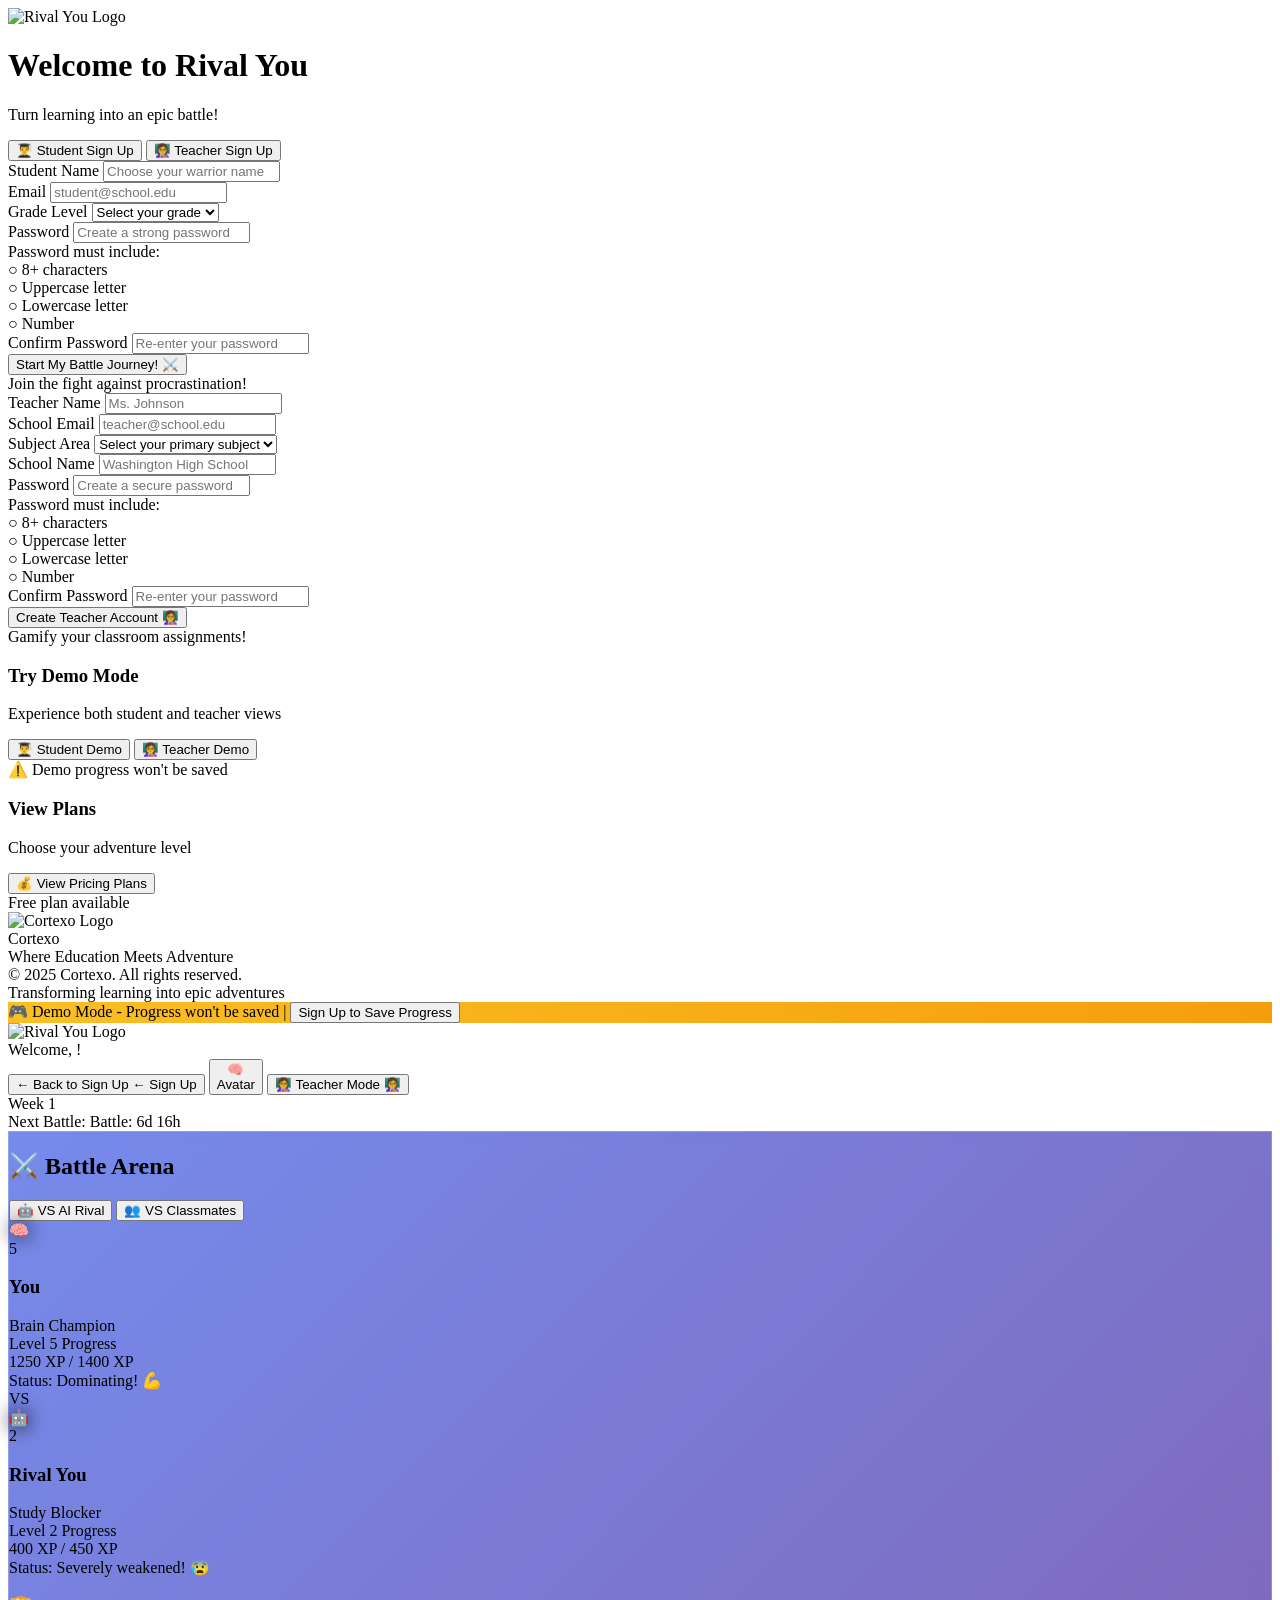
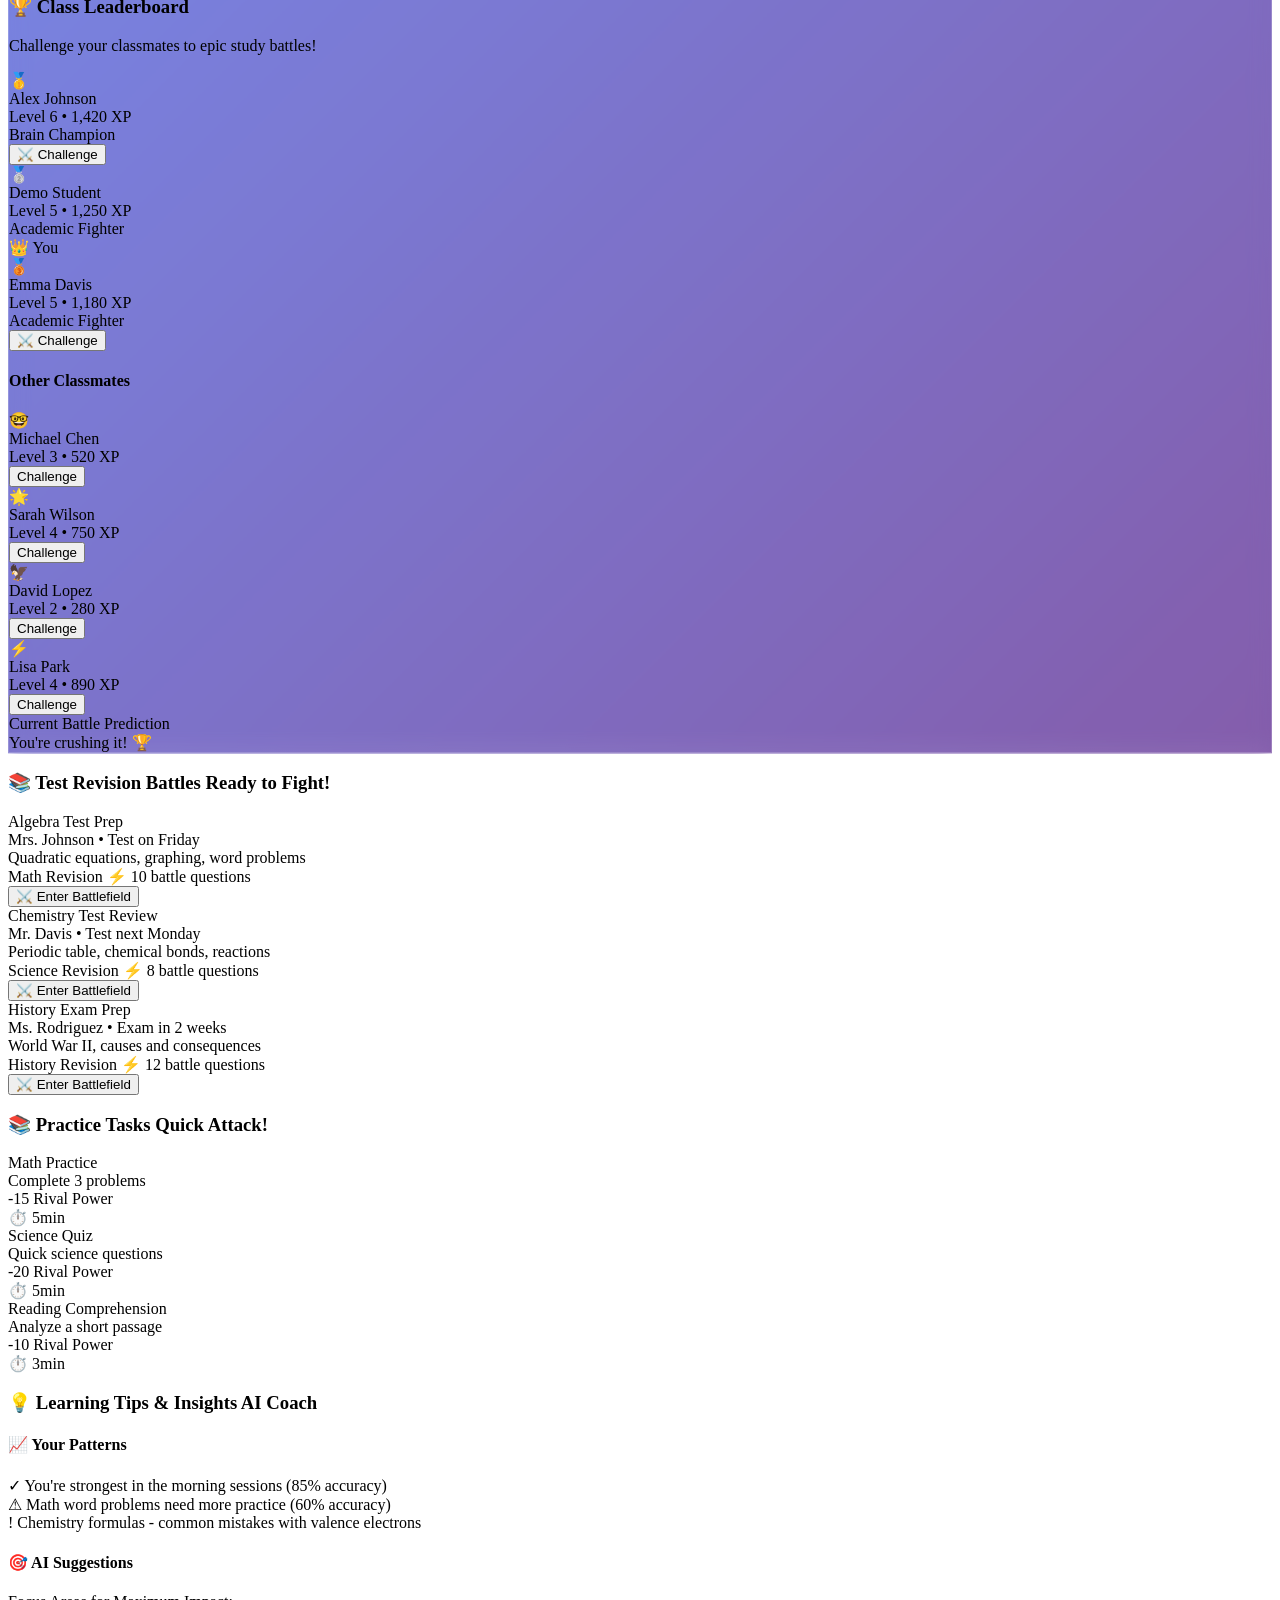
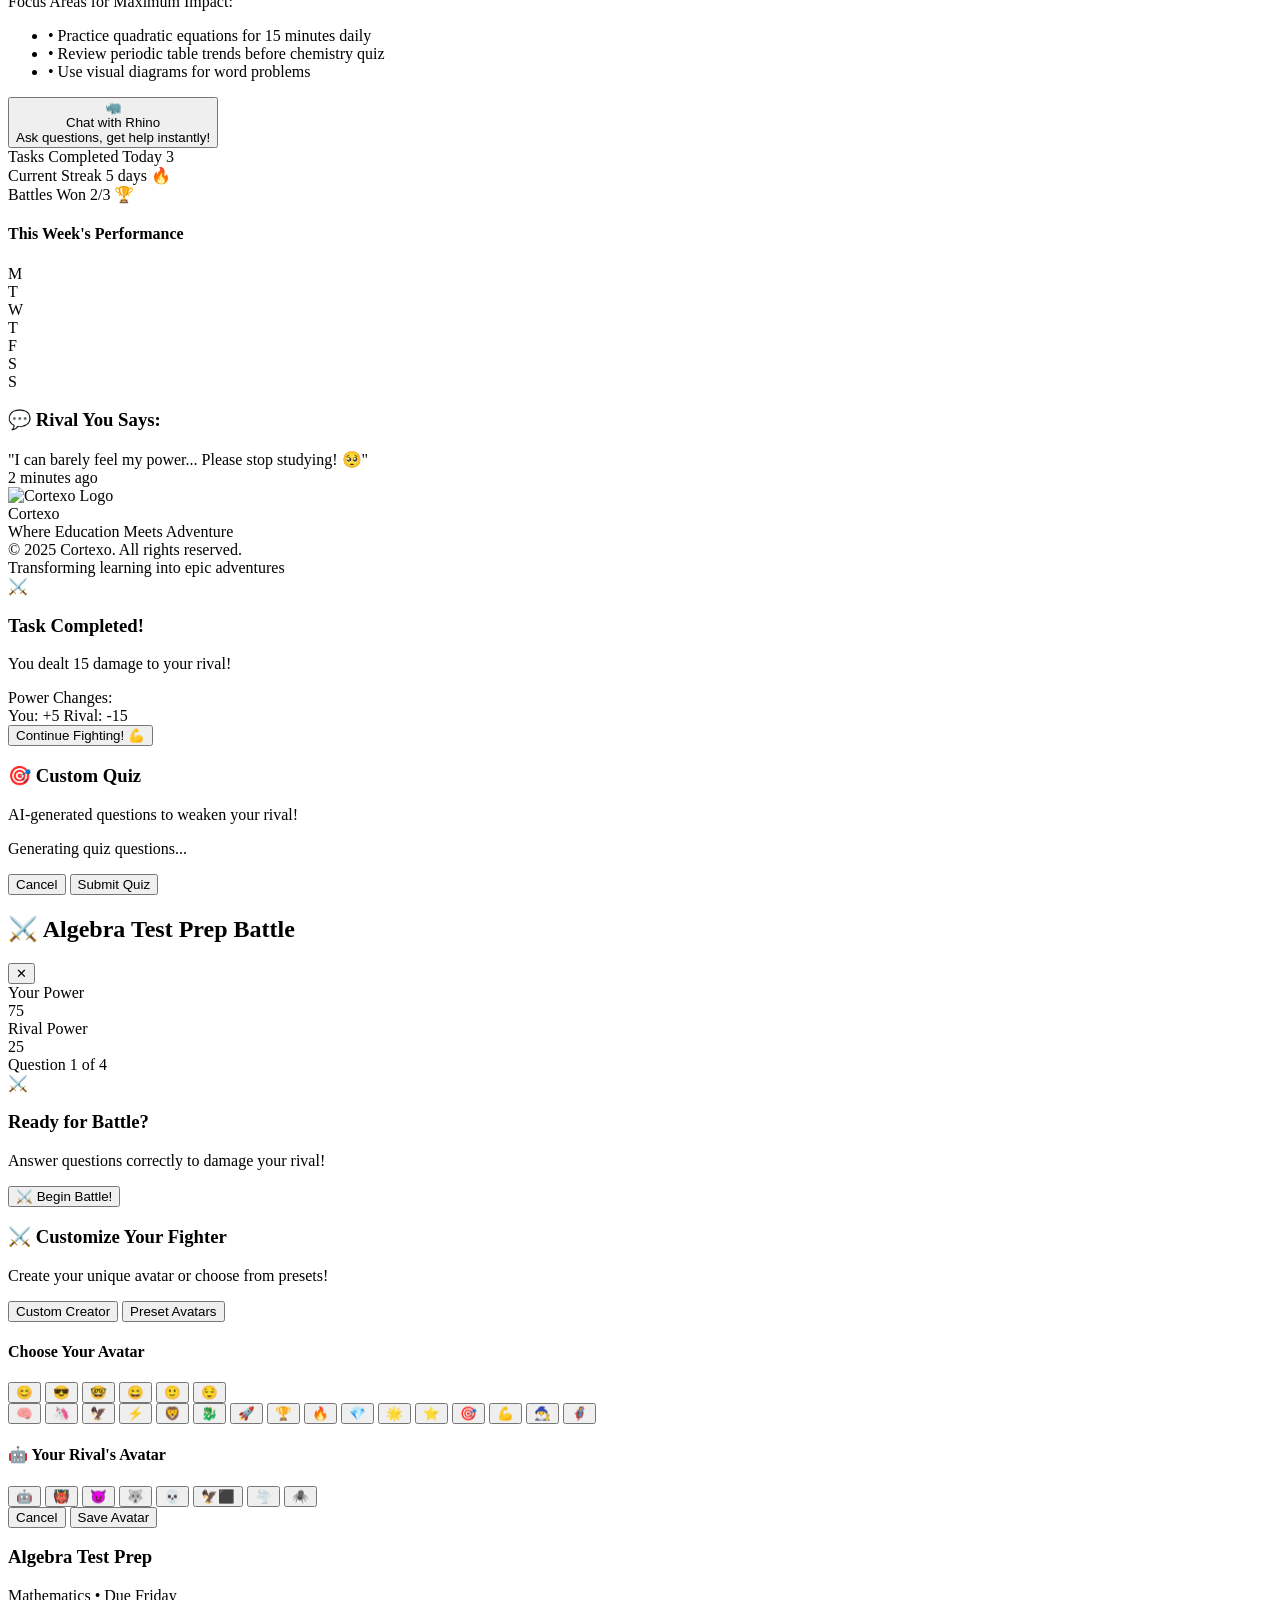
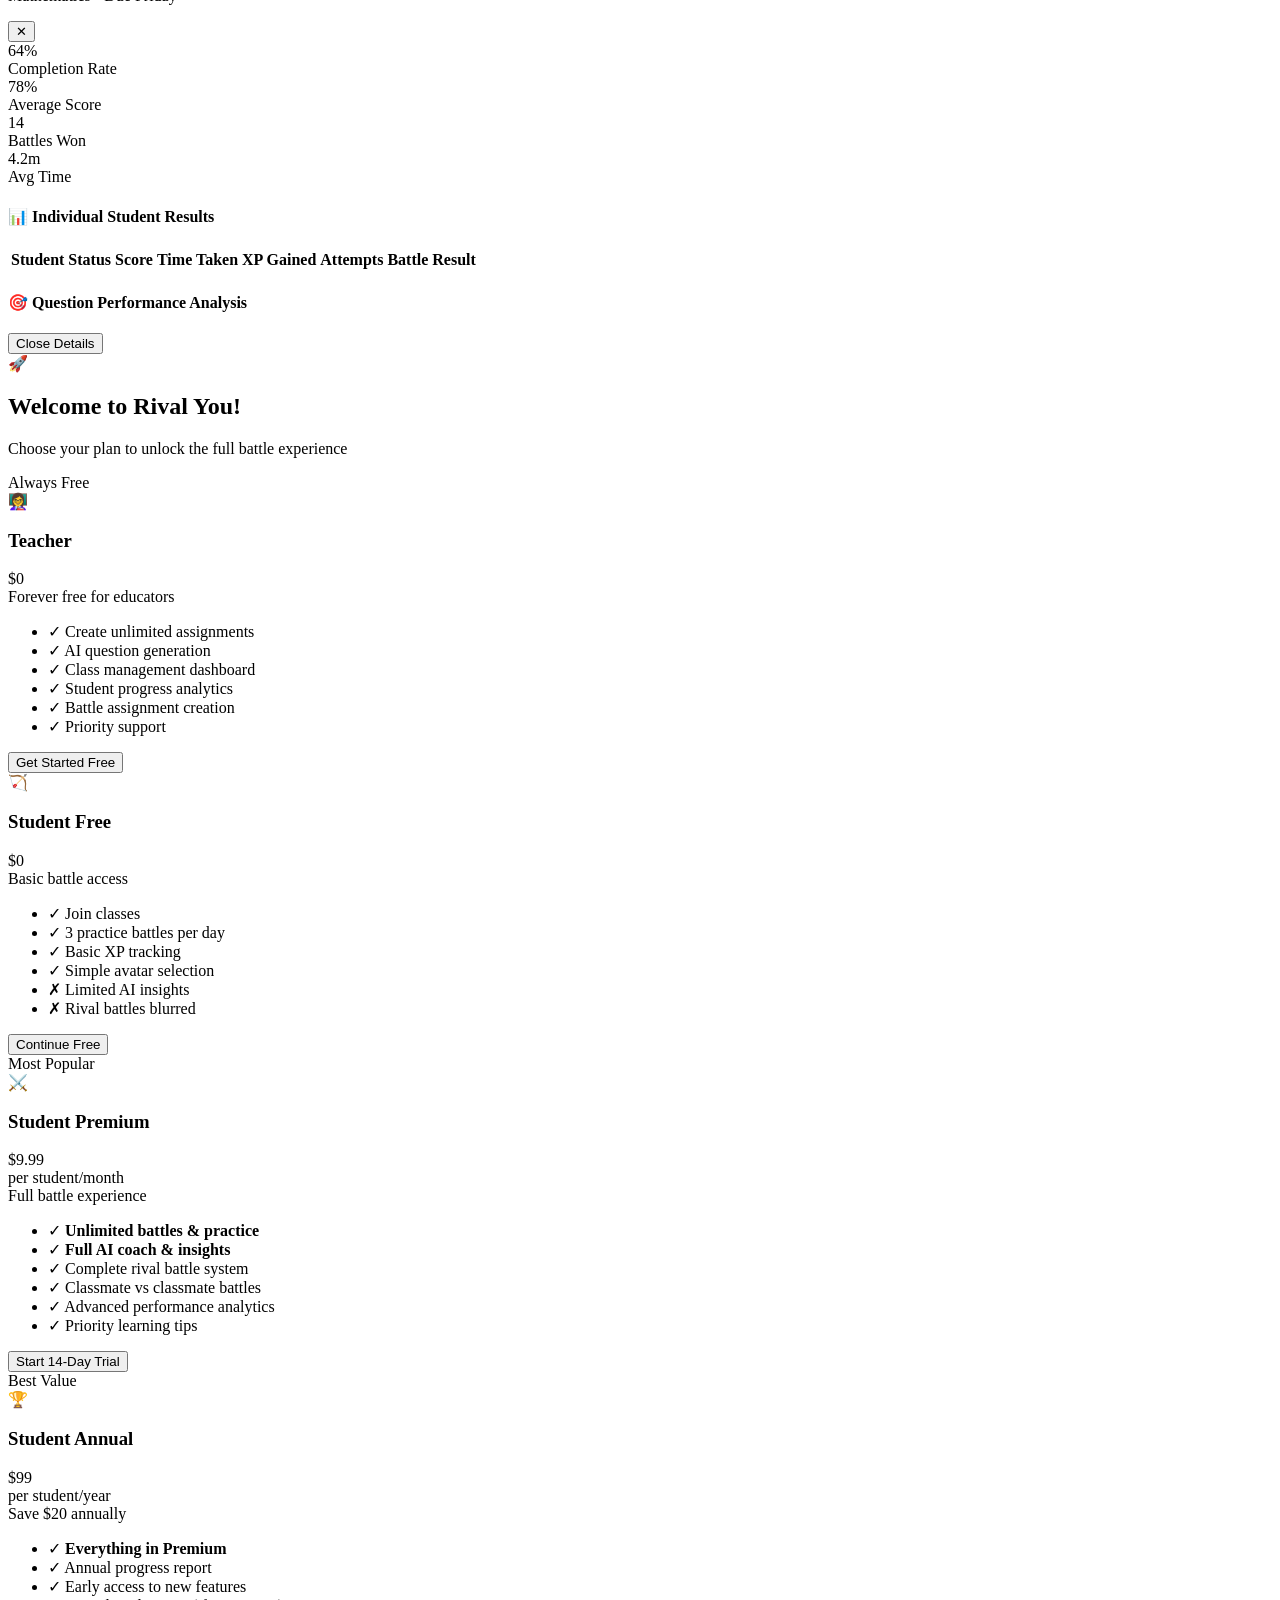
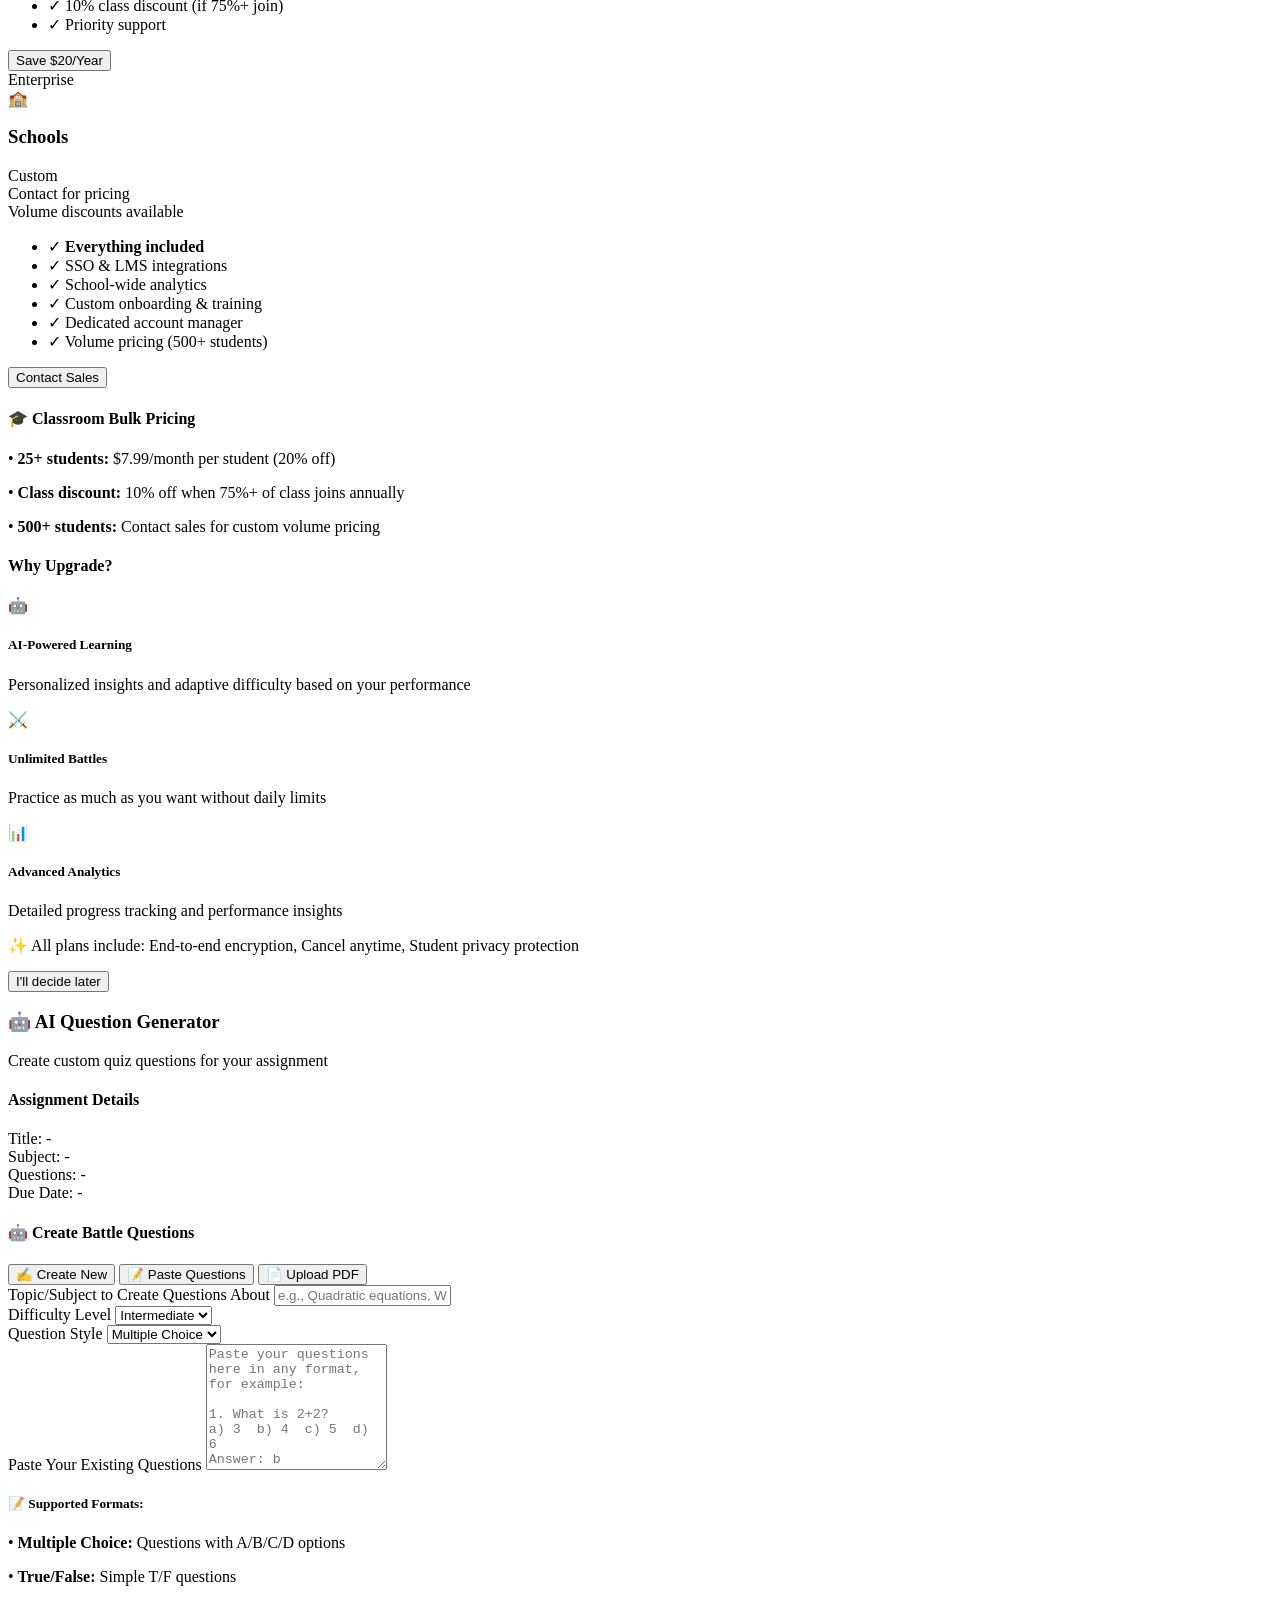
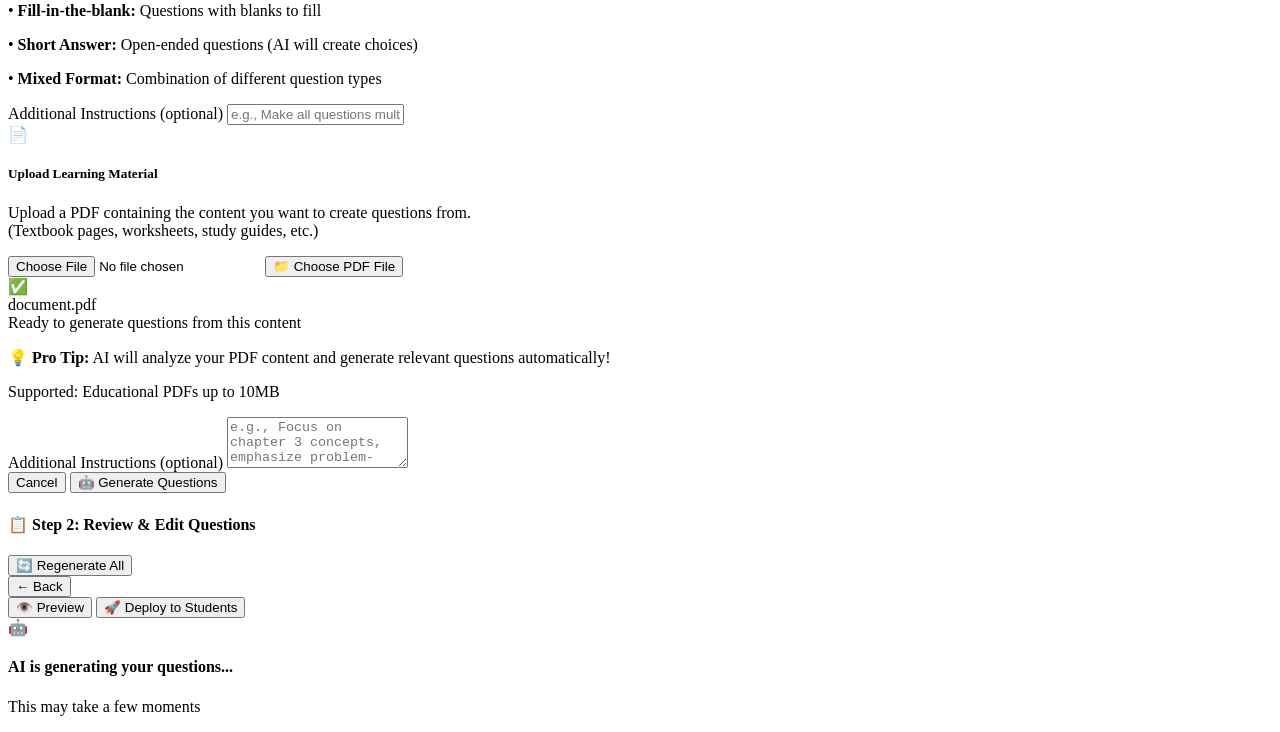
==== commit b57b7f59: "update title change" ====
--- a/index.html
+++ b/index.html
@@ -3,7 +3,7 @@
 <head>
     <meta charset="UTF-8">
     <meta name="viewport" content="width=device-width, initial-scale=1.0">
-    <title>Rival You - AI Learning Twin</title>
+    <title>Rival You</title>
     <script src="https://cdn.tailwindcss.com"></script>
     <script>
         tailwind.config = {
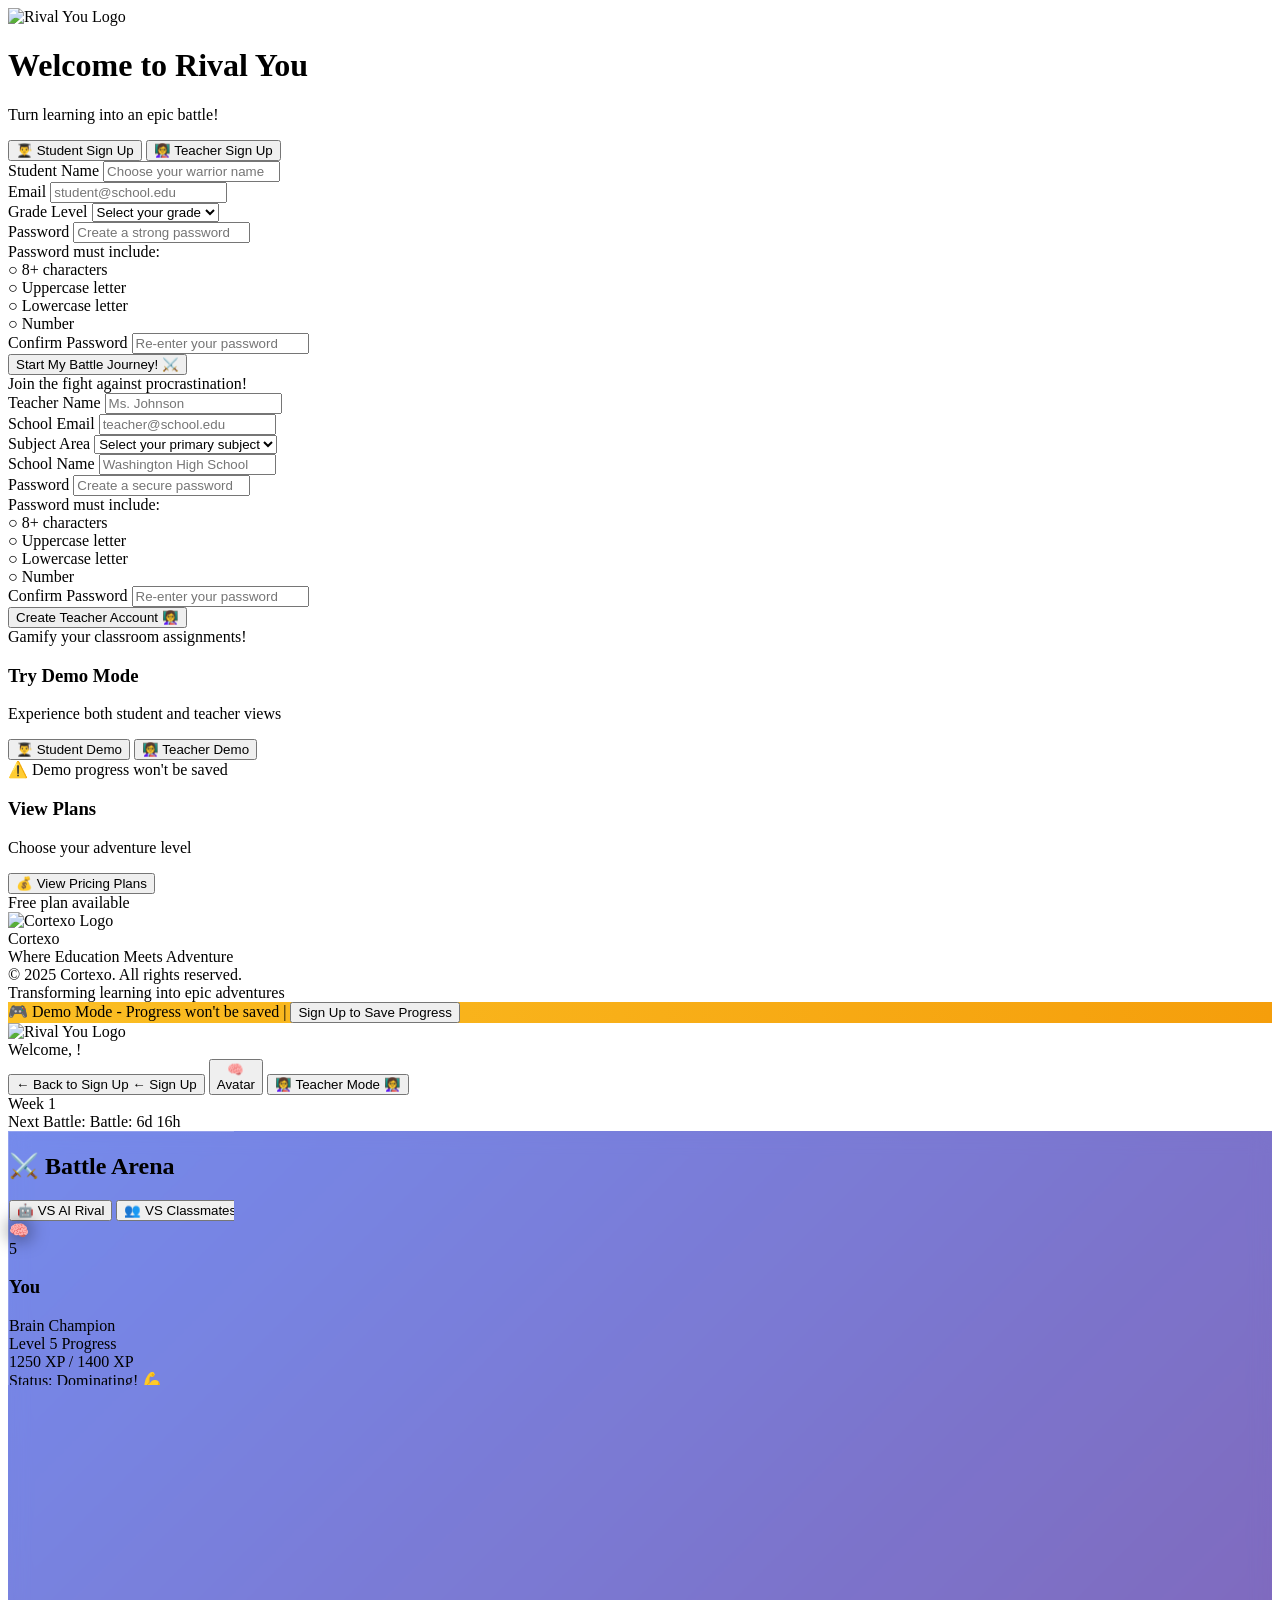
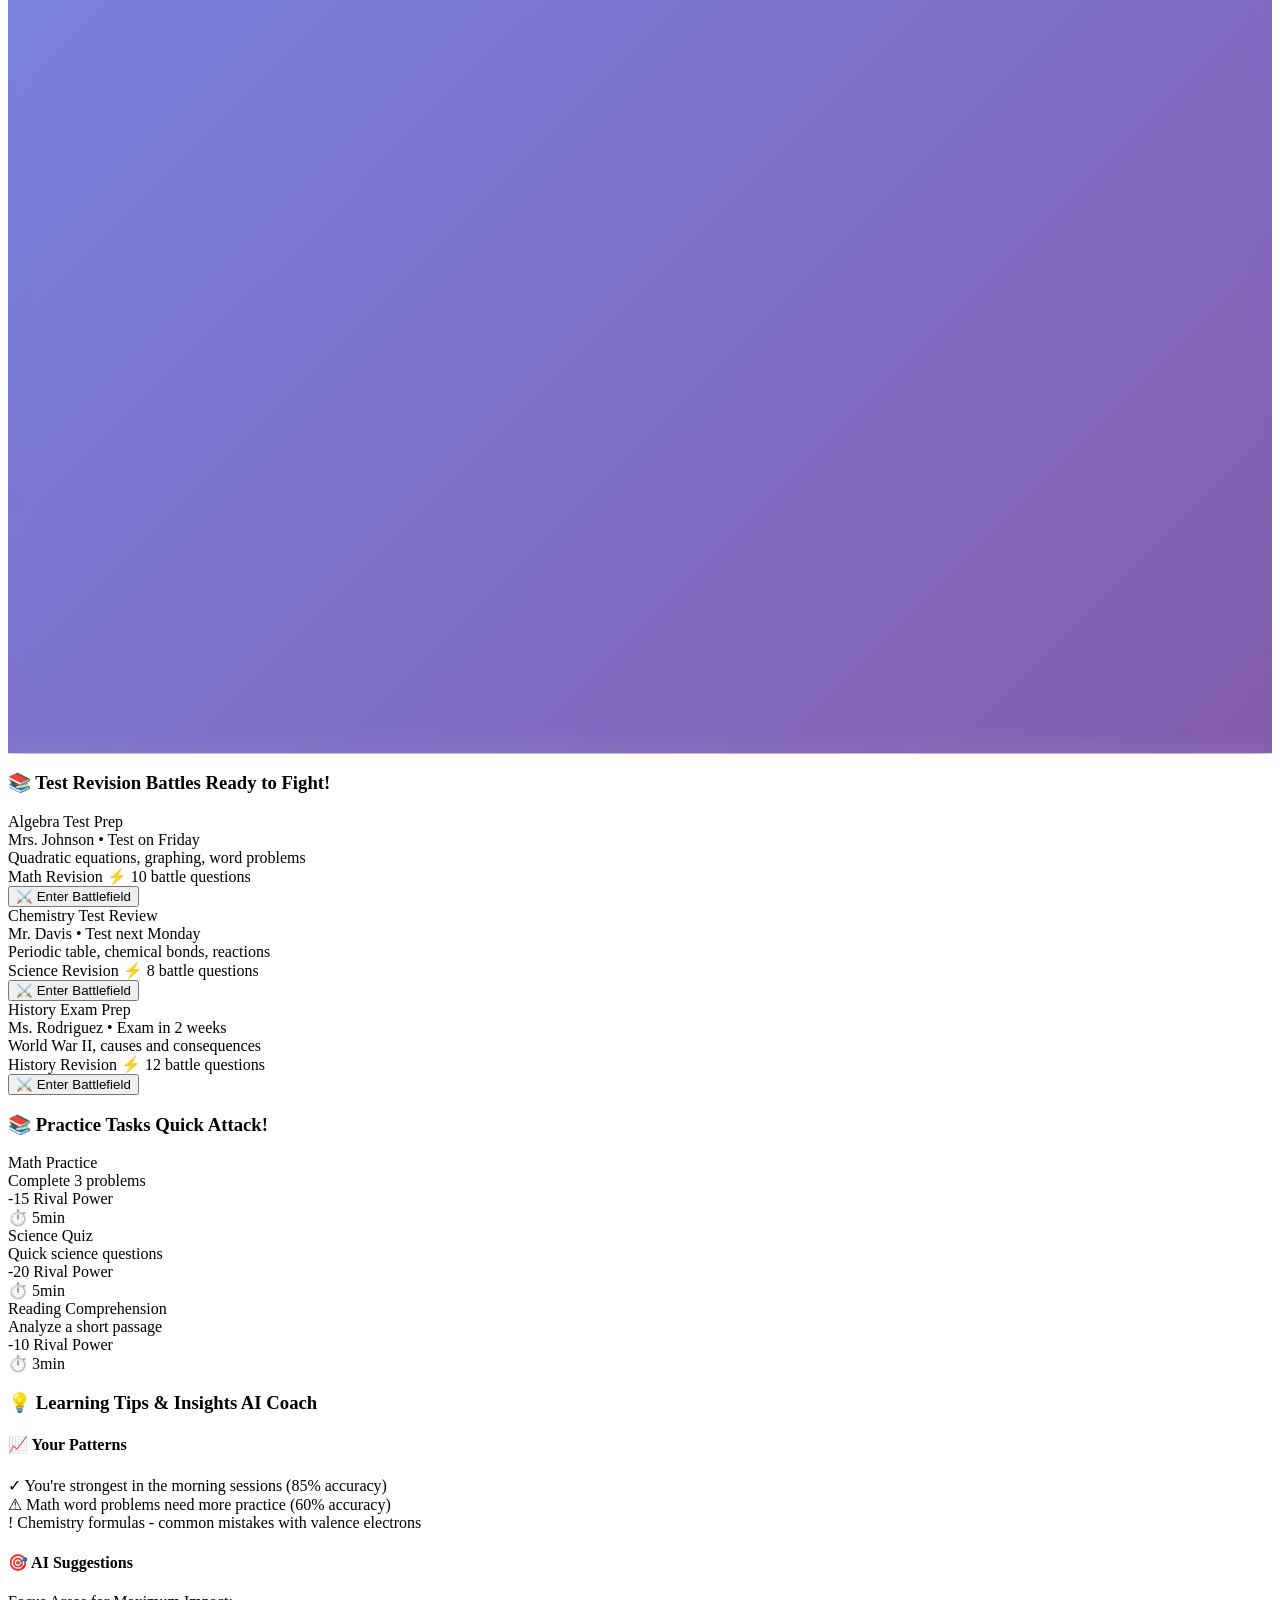
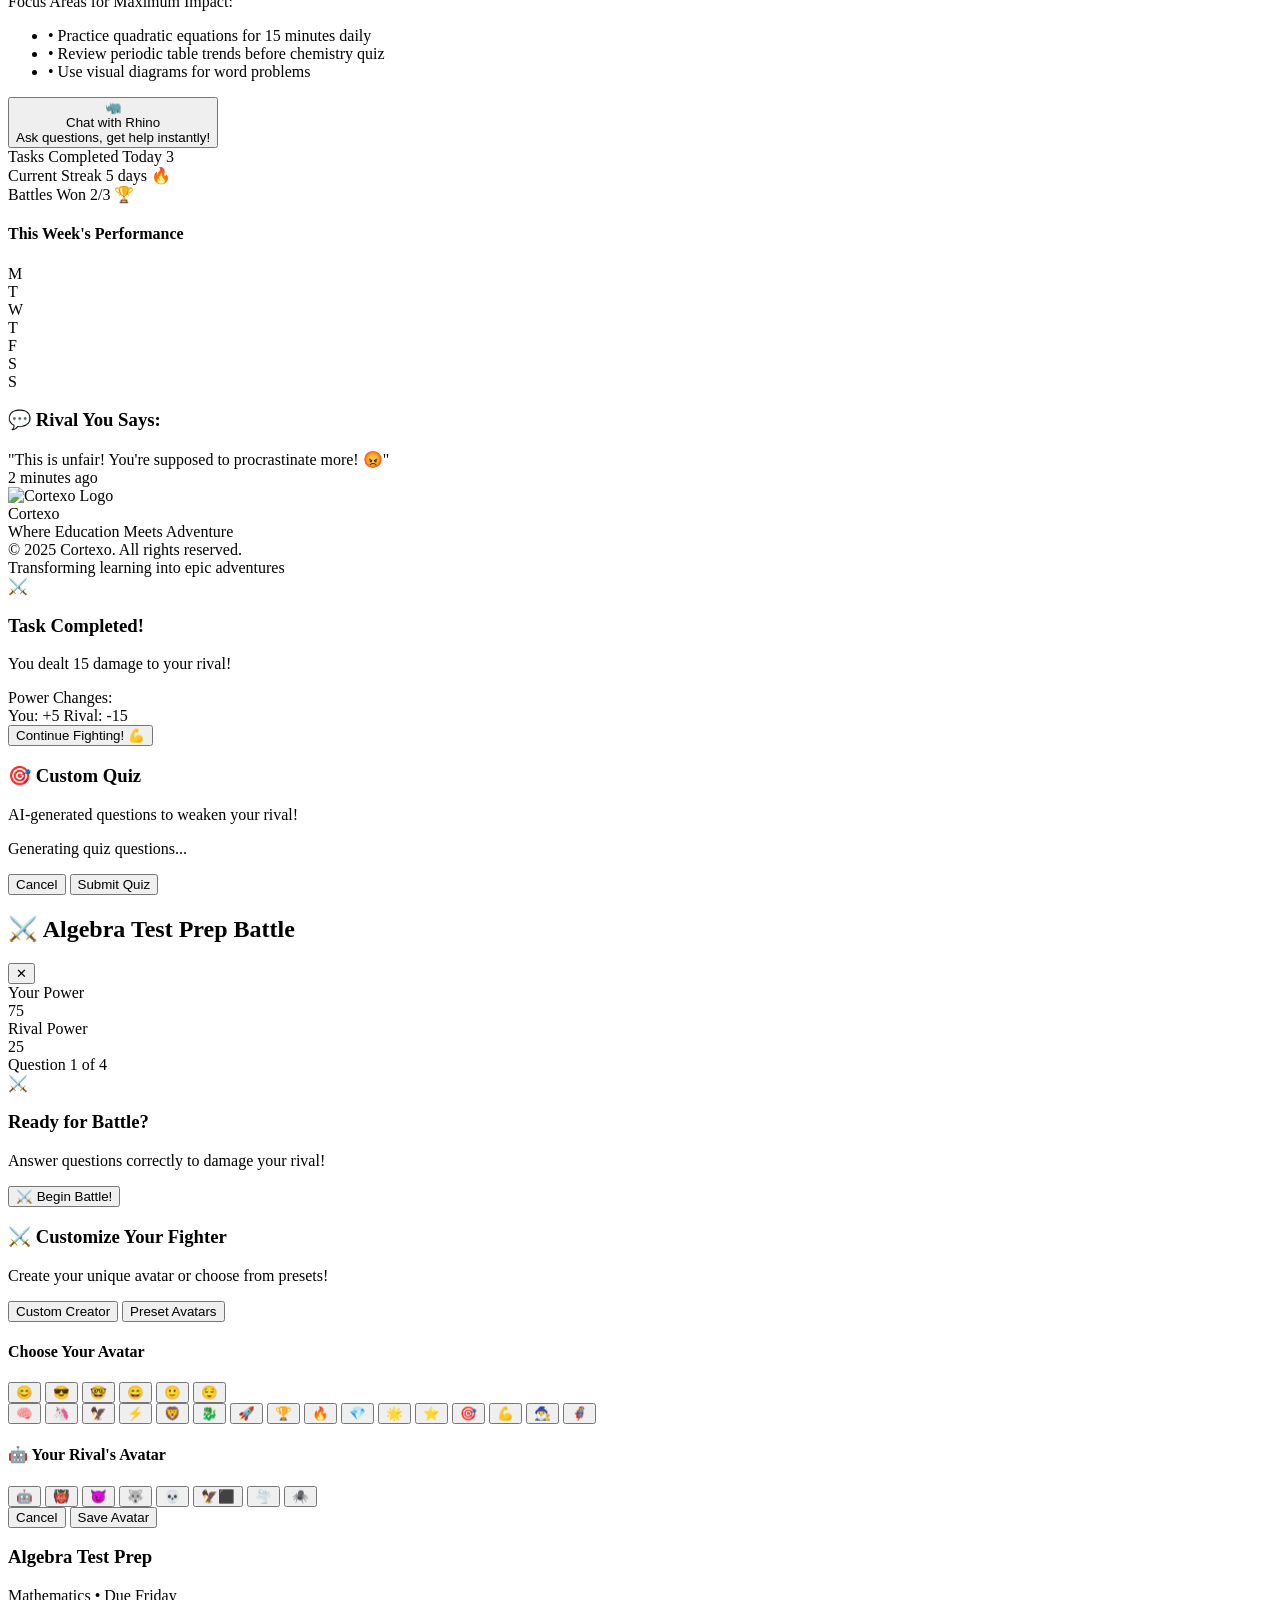
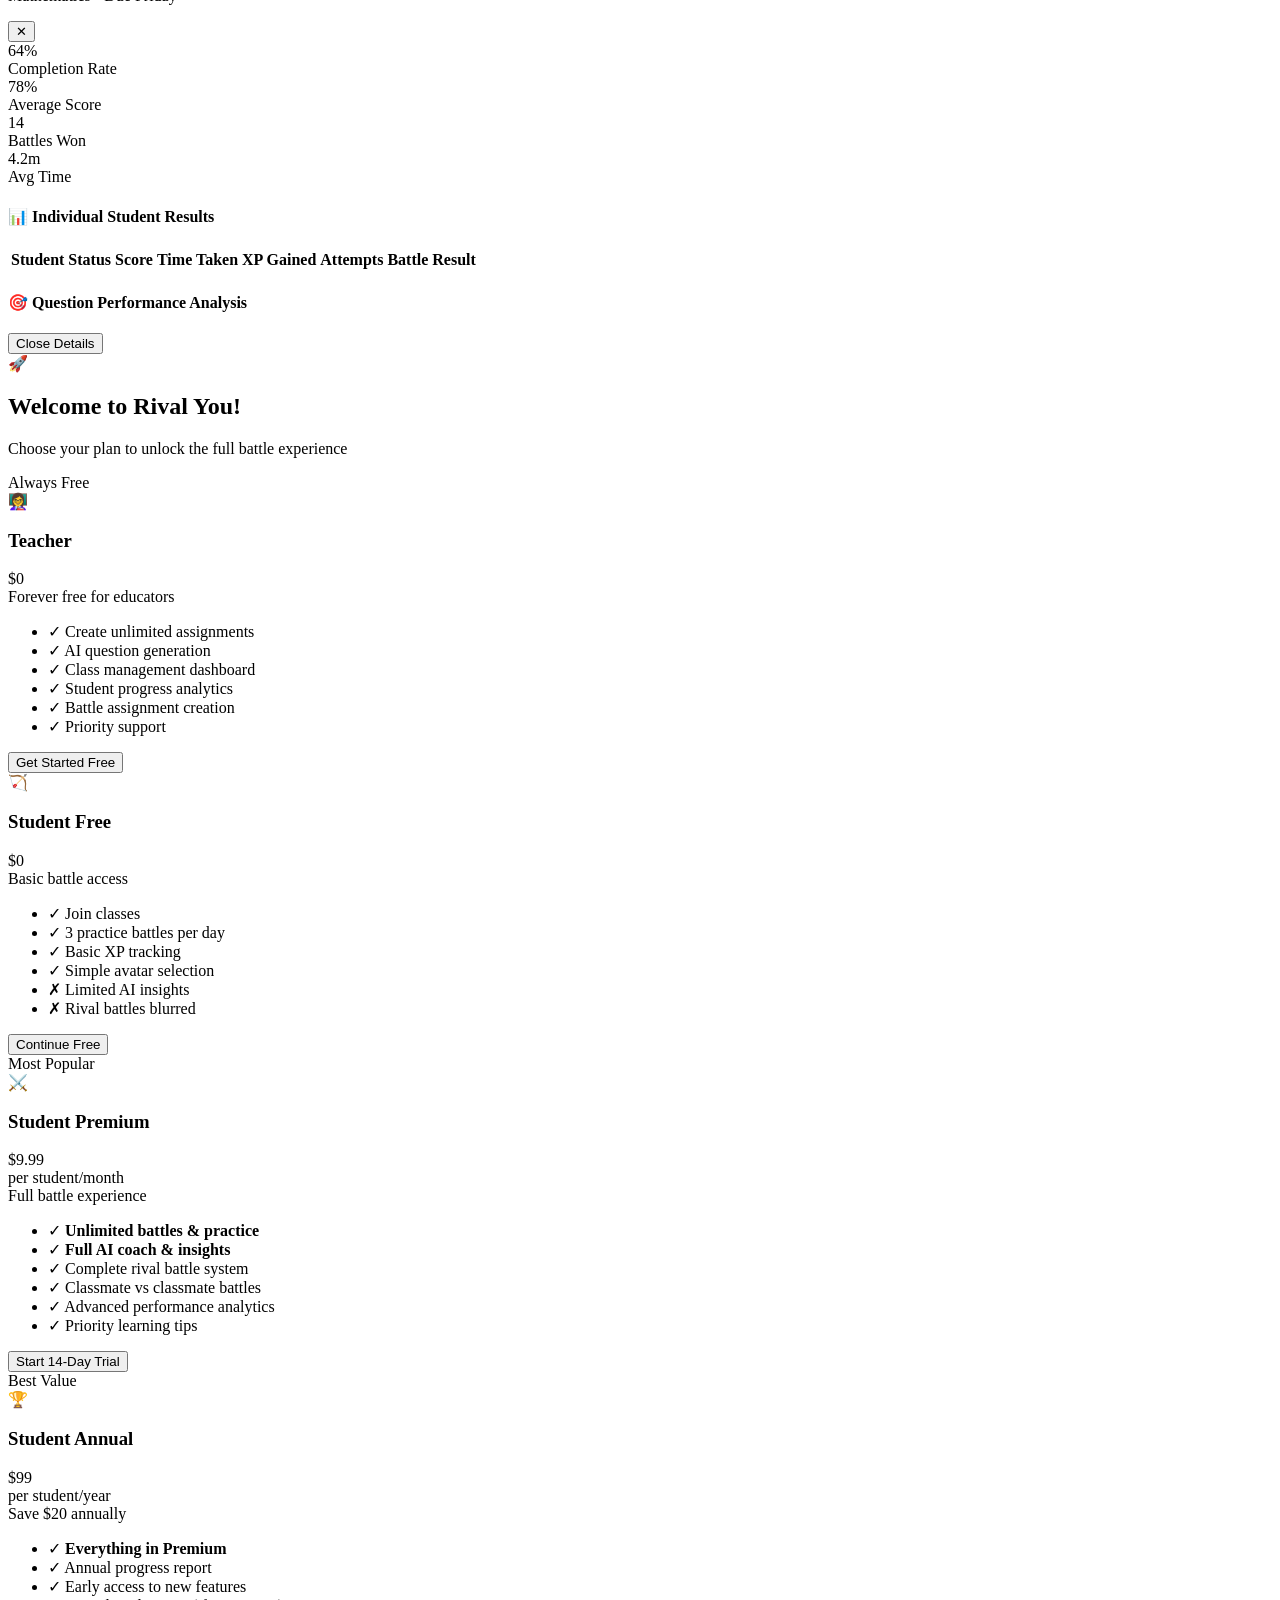
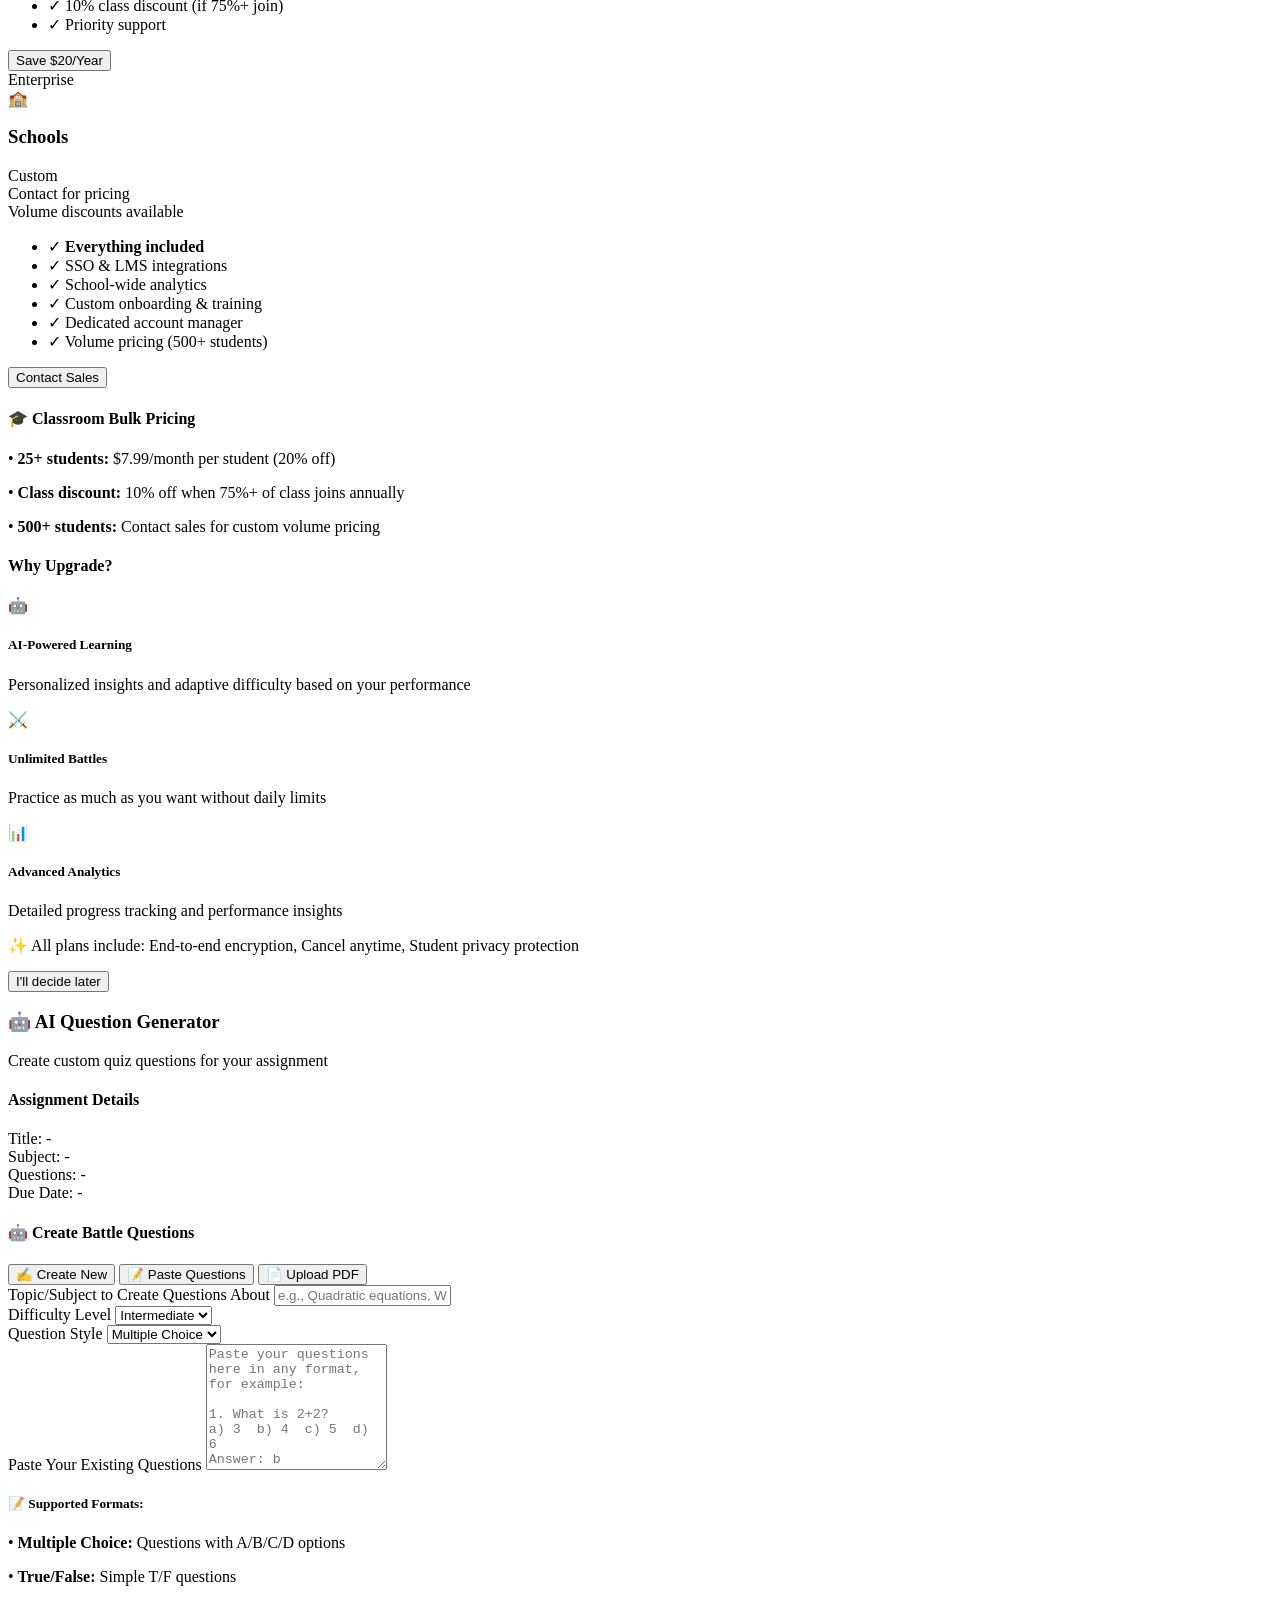
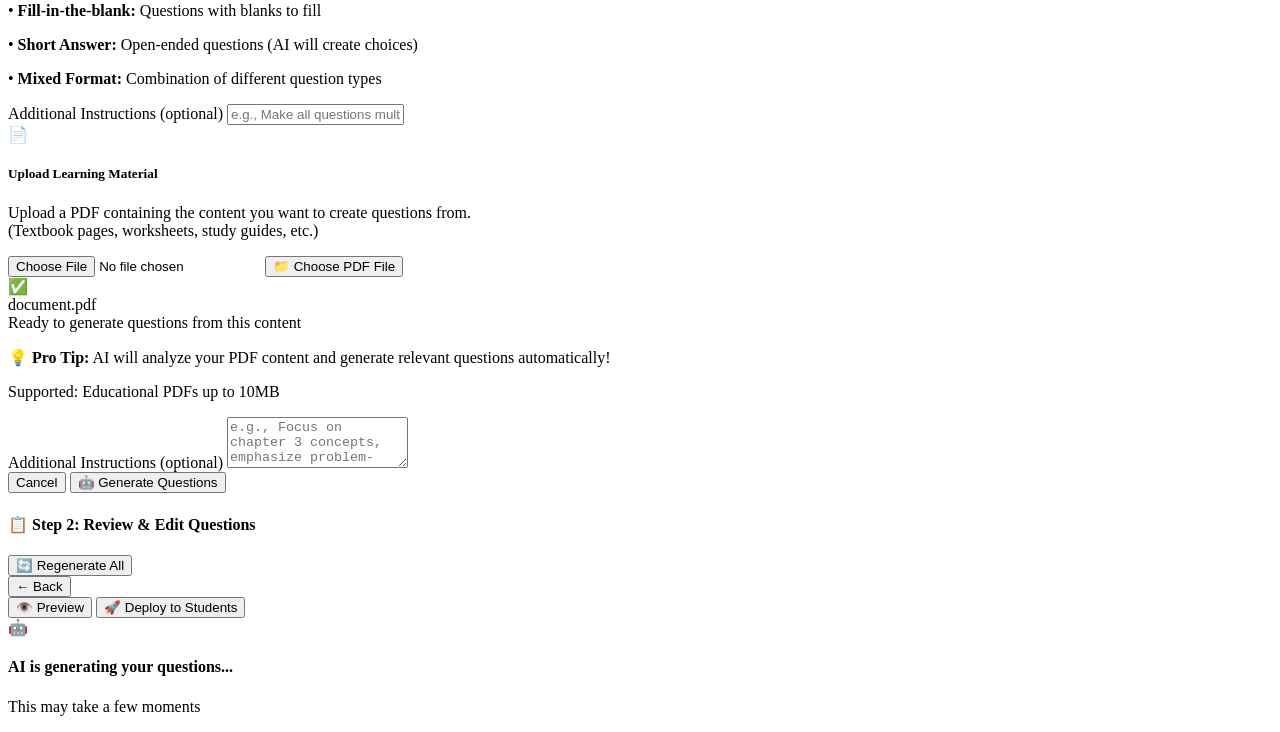
==== commit d0d27862: "update light mode dark mode inconsistency" ====
--- a/index.html
+++ b/index.html
@@ -3,7 +3,7 @@
 <head>
     <meta charset="UTF-8">
     <meta name="viewport" content="width=device-width, initial-scale=1.0">
-    <title>Rival You</title>
+    <title>RivalYou by Cortexo</title>
     <script src="https://cdn.tailwindcss.com"></script>
     <script>
         tailwind.config = {
@@ -1544,18 +1544,6 @@
     </div>
 
     <script>
-        // Dark mode detection
-        if (window.matchMedia && window.matchMedia('(prefers-color-scheme: dark)').matches) {
-            document.documentElement.classList.add('dark');
-        }
-        window.matchMedia('(prefers-color-scheme: dark)').addEventListener('change', event => {
-            if (event.matches) {
-                document.documentElement.classList.add('dark');
-            } else {
-                document.documentElement.classList.remove('dark');
-            }
-        });
-
         // App state
         let appState = {
             isSignedUp: false,
@@ -5189,4 +5177,4 @@
         setInterval(updateBattleCountdown, 60000); // Update every minute
     </script>
 </body>
-</html>
+</html>
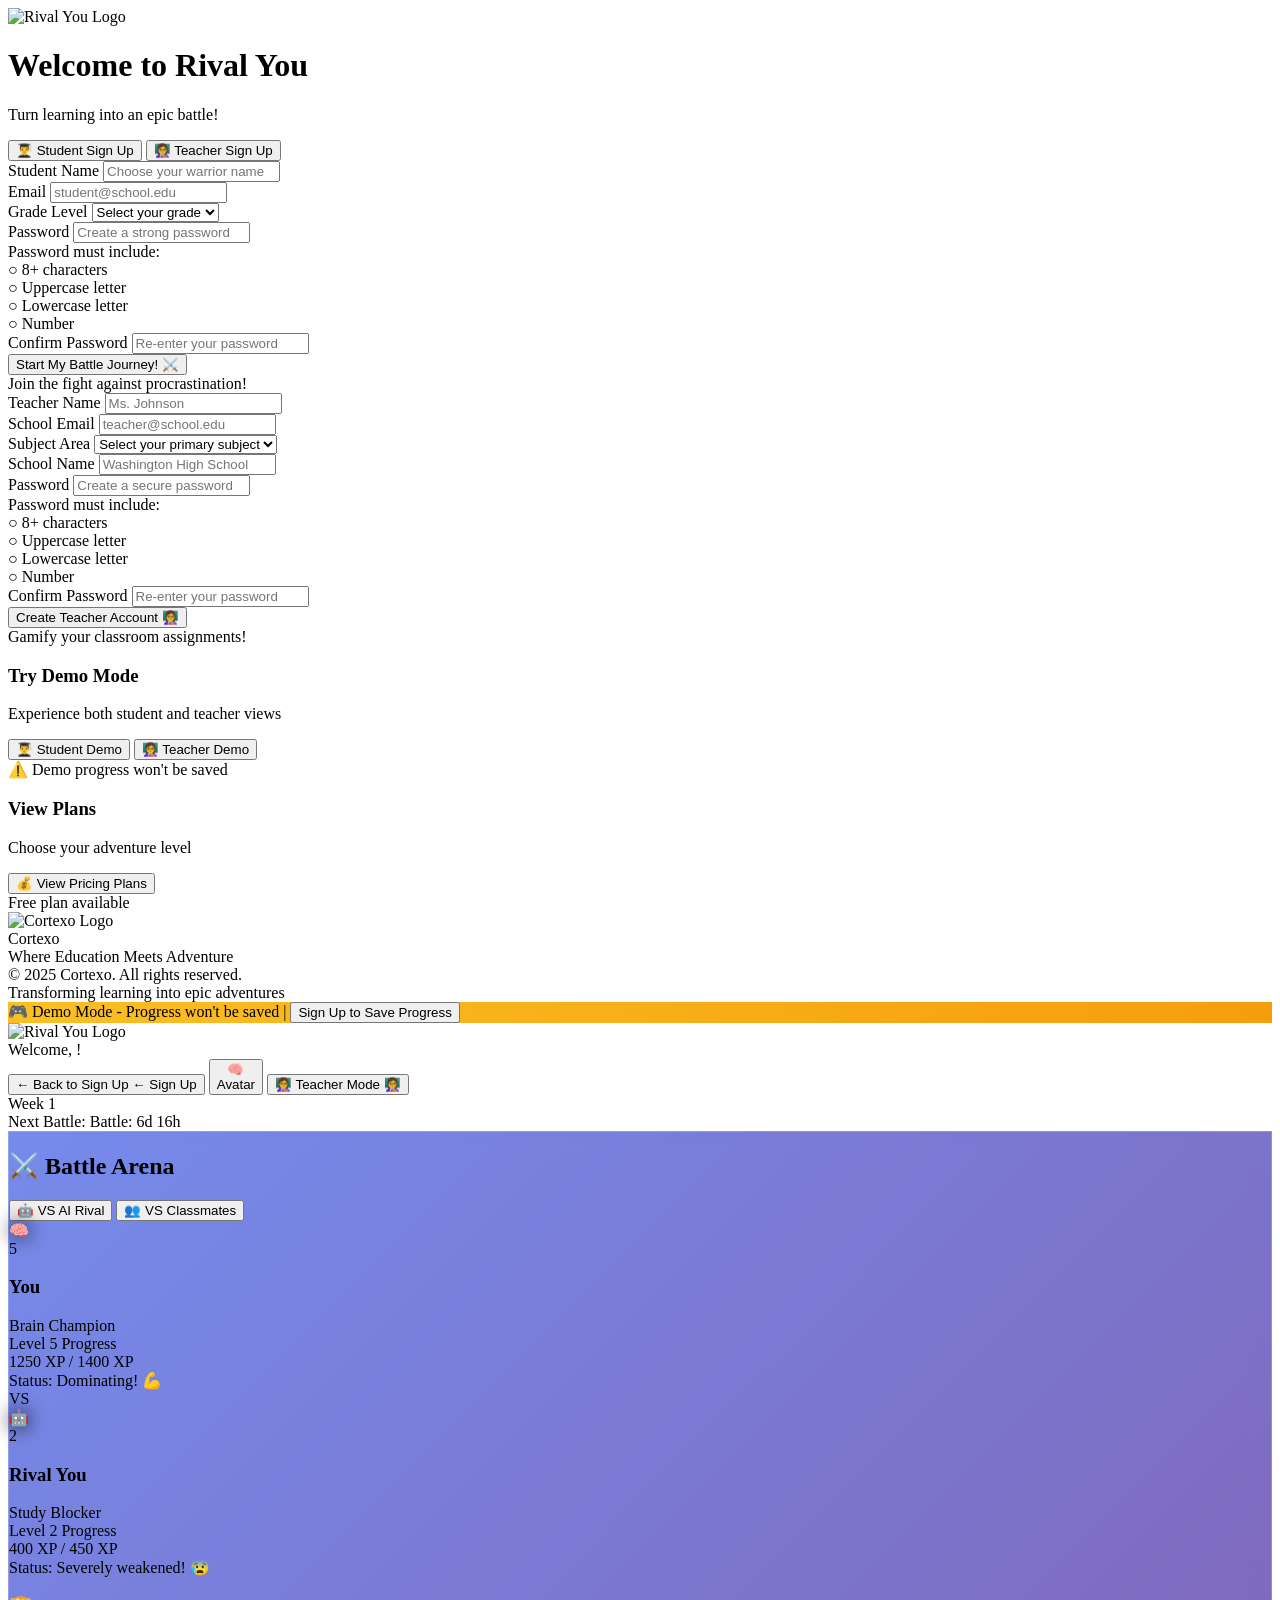
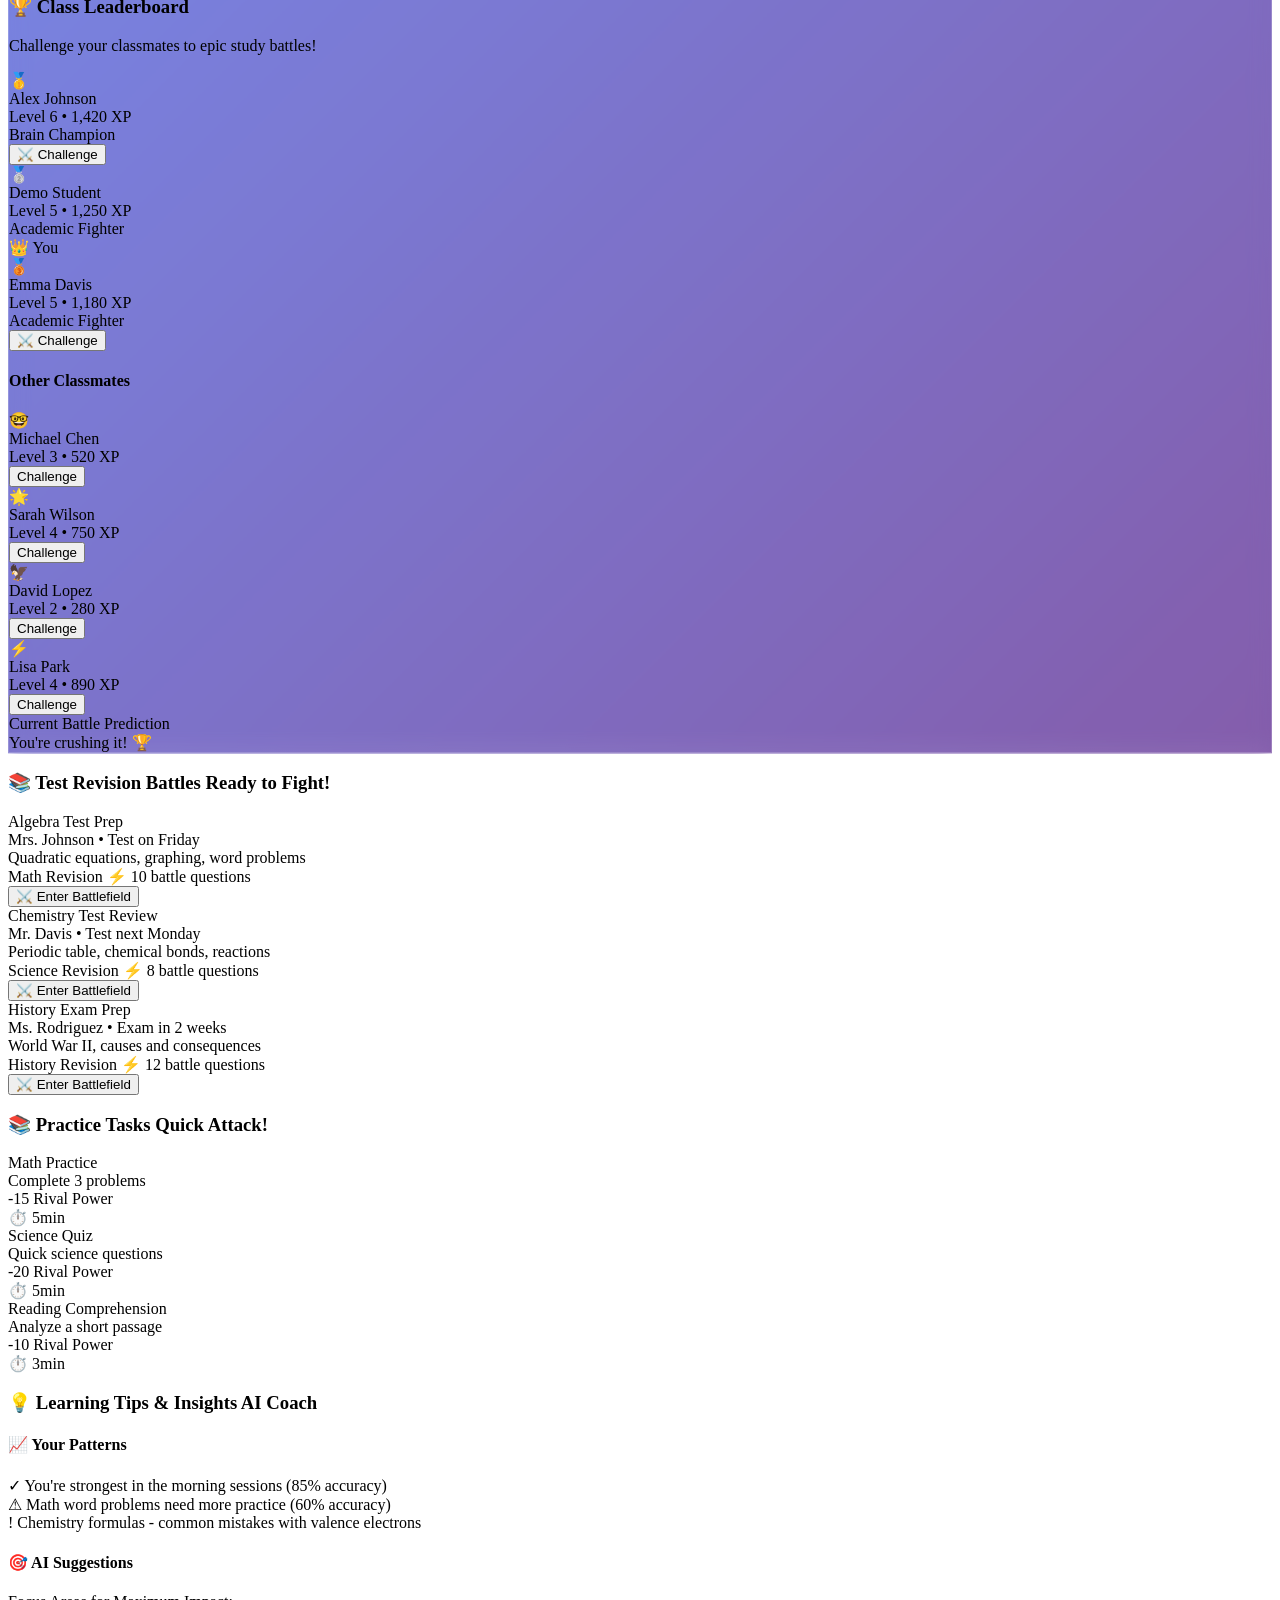
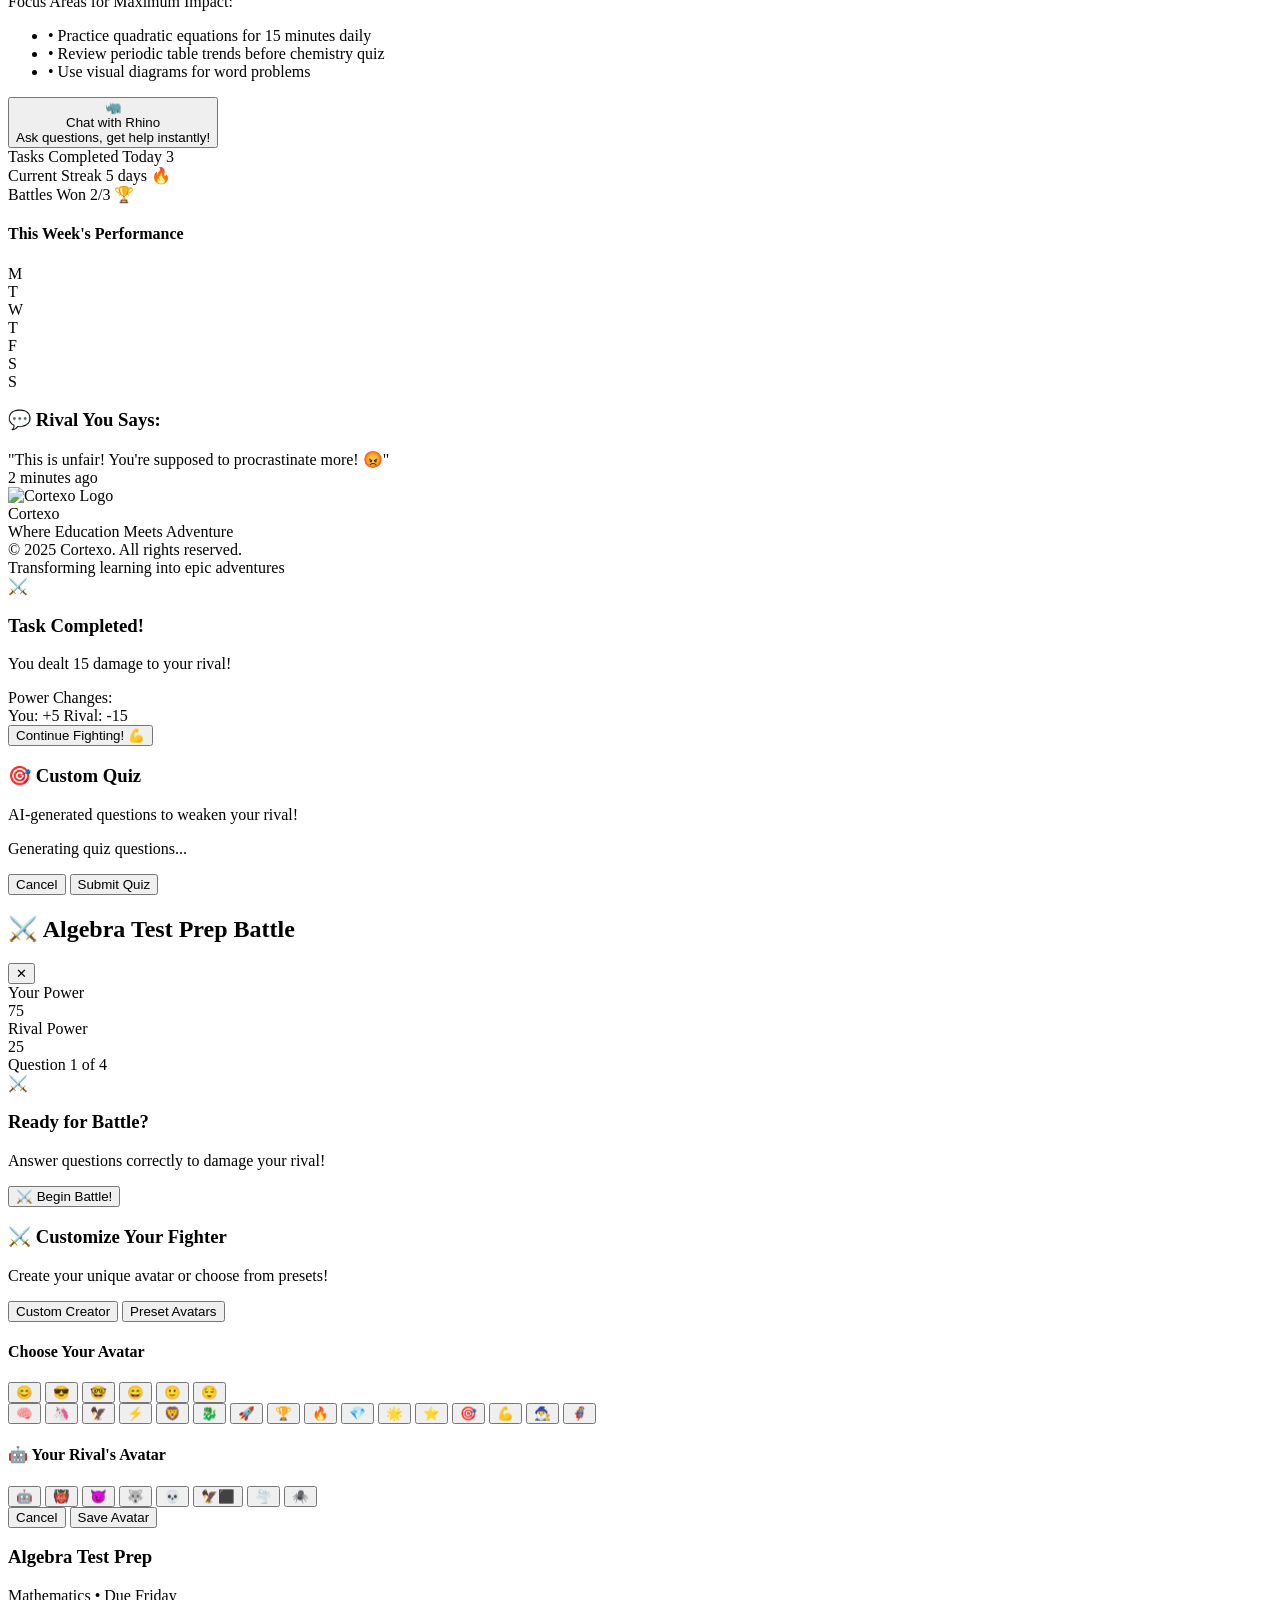
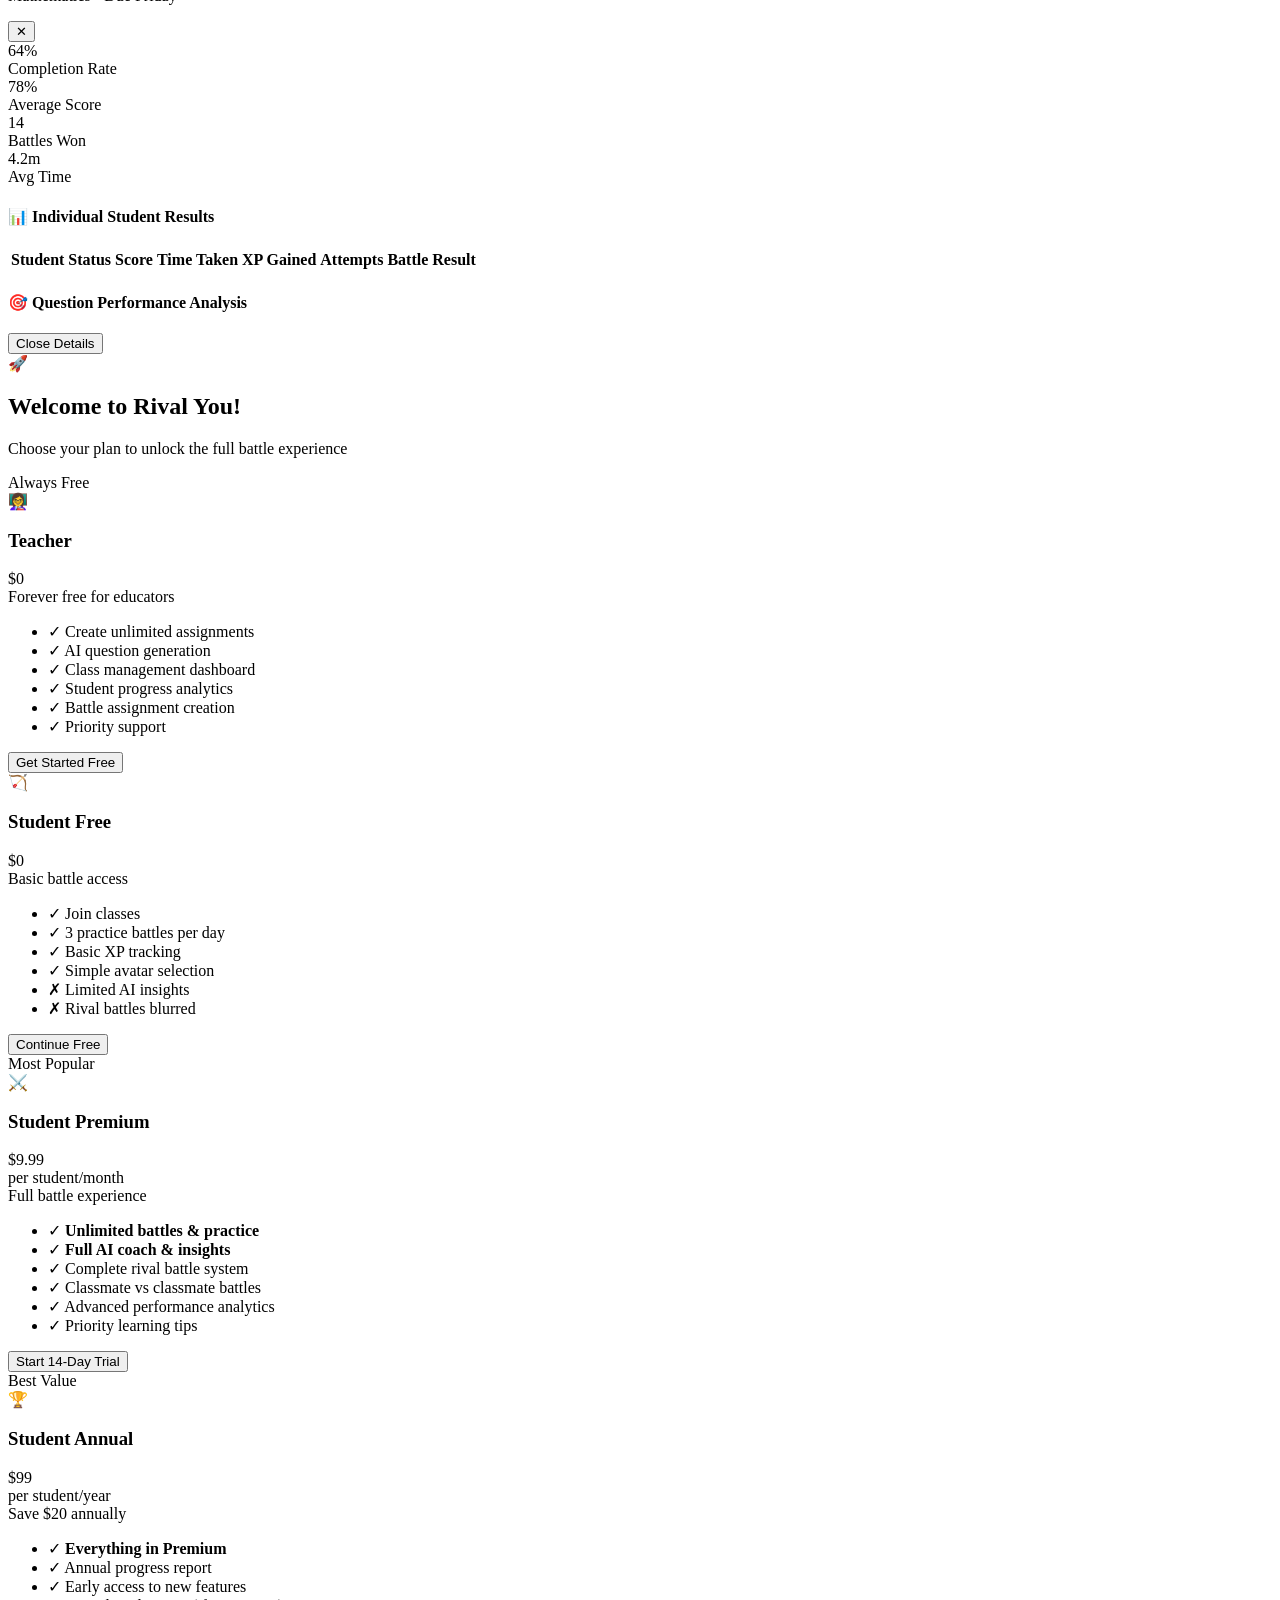
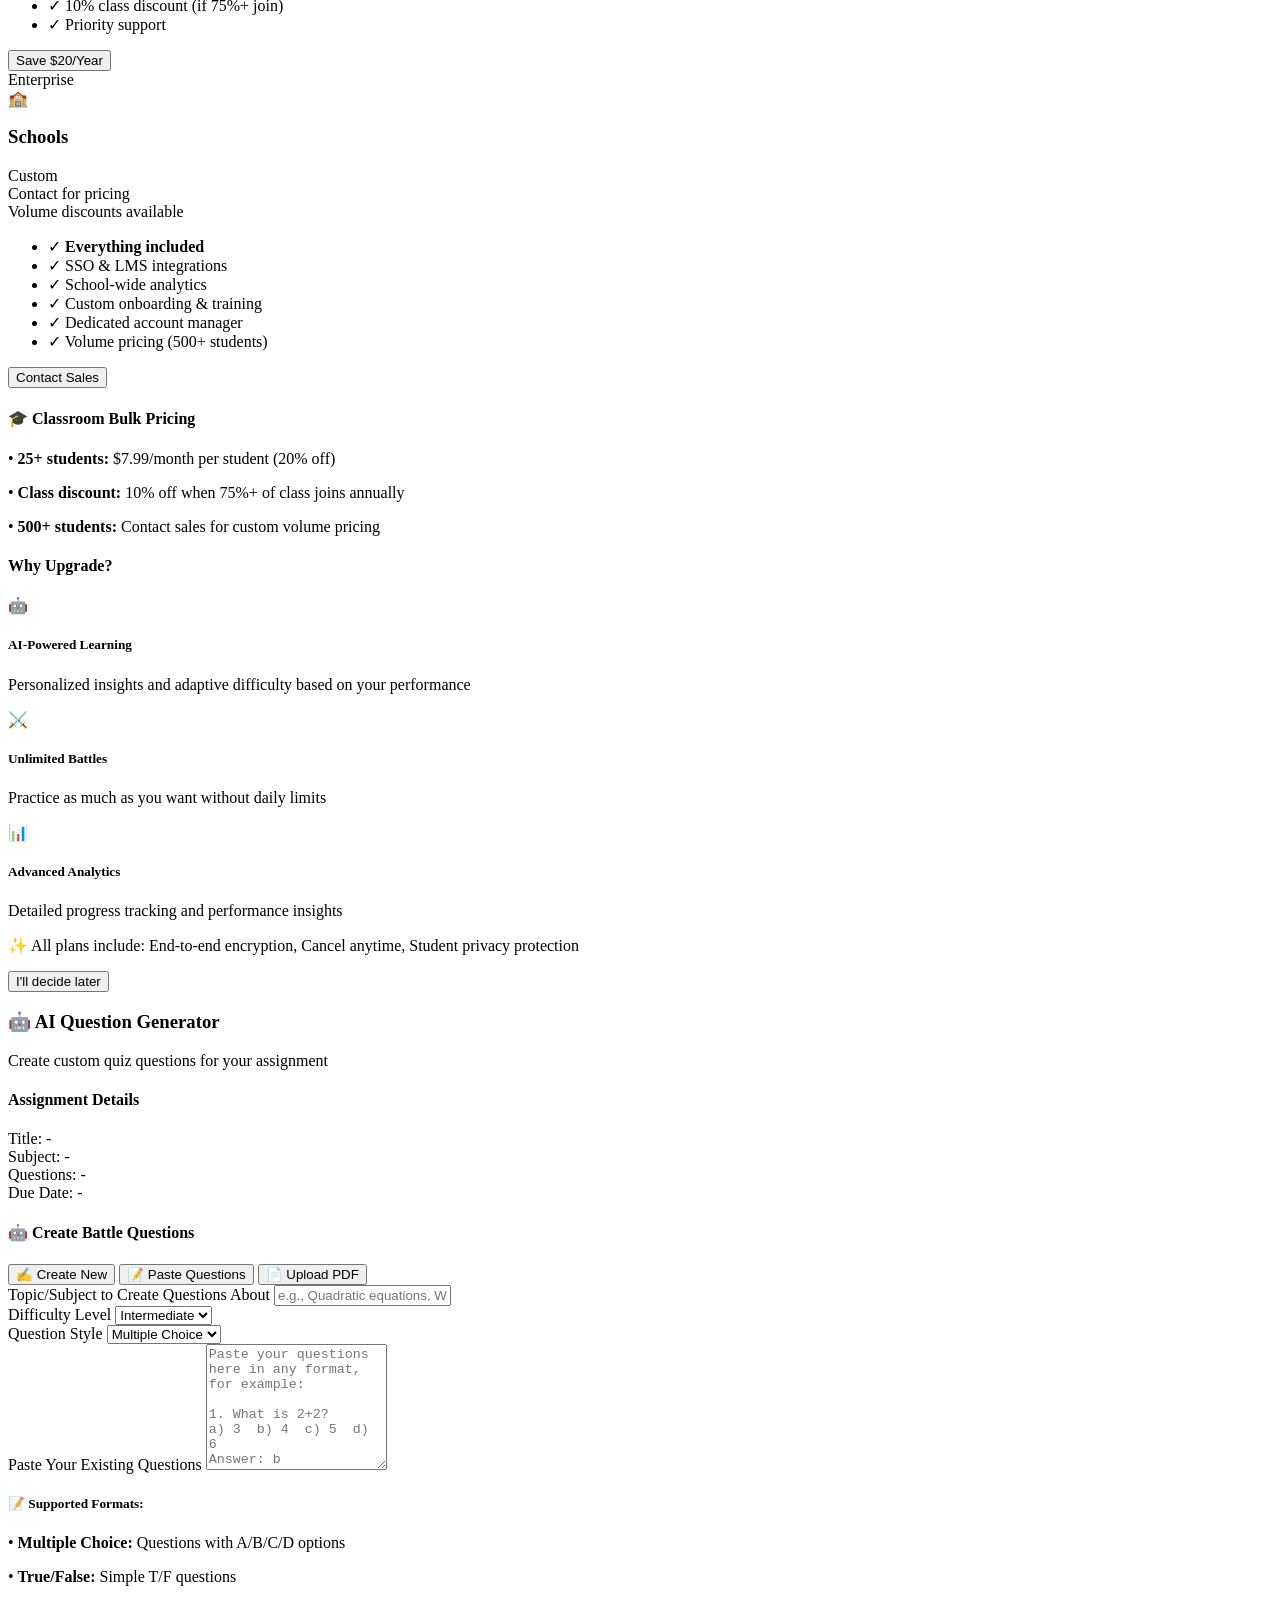
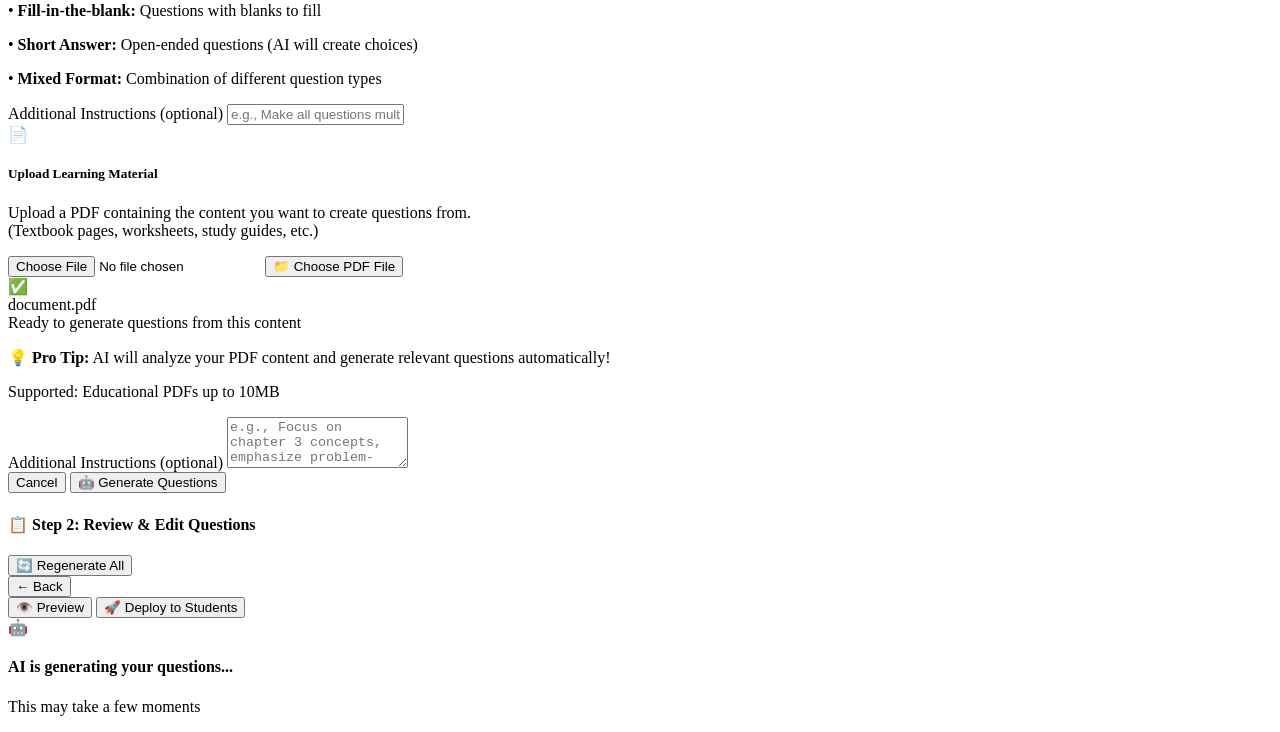
==== commit d9b52716: "update" ====
--- a/index.html
+++ b/index.html
@@ -1544,6 +1544,18 @@
     </div>
 
     <script>
+        // Dark mode detection
+        if (window.matchMedia && window.matchMedia('(prefers-color-scheme: dark)').matches) {
+            document.documentElement.classList.add('dark');
+        }
+        window.matchMedia('(prefers-color-scheme: dark)').addEventListener('change', event => {
+            if (event.matches) {
+                document.documentElement.classList.add('dark');
+            } else {
+                document.documentElement.classList.remove('dark');
+            }
+        });
+
         // App state
         let appState = {
             isSignedUp: false,
@@ -5177,4 +5189,4 @@
         setInterval(updateBattleCountdown, 60000); // Update every minute
     </script>
 </body>
-</html>+</html>
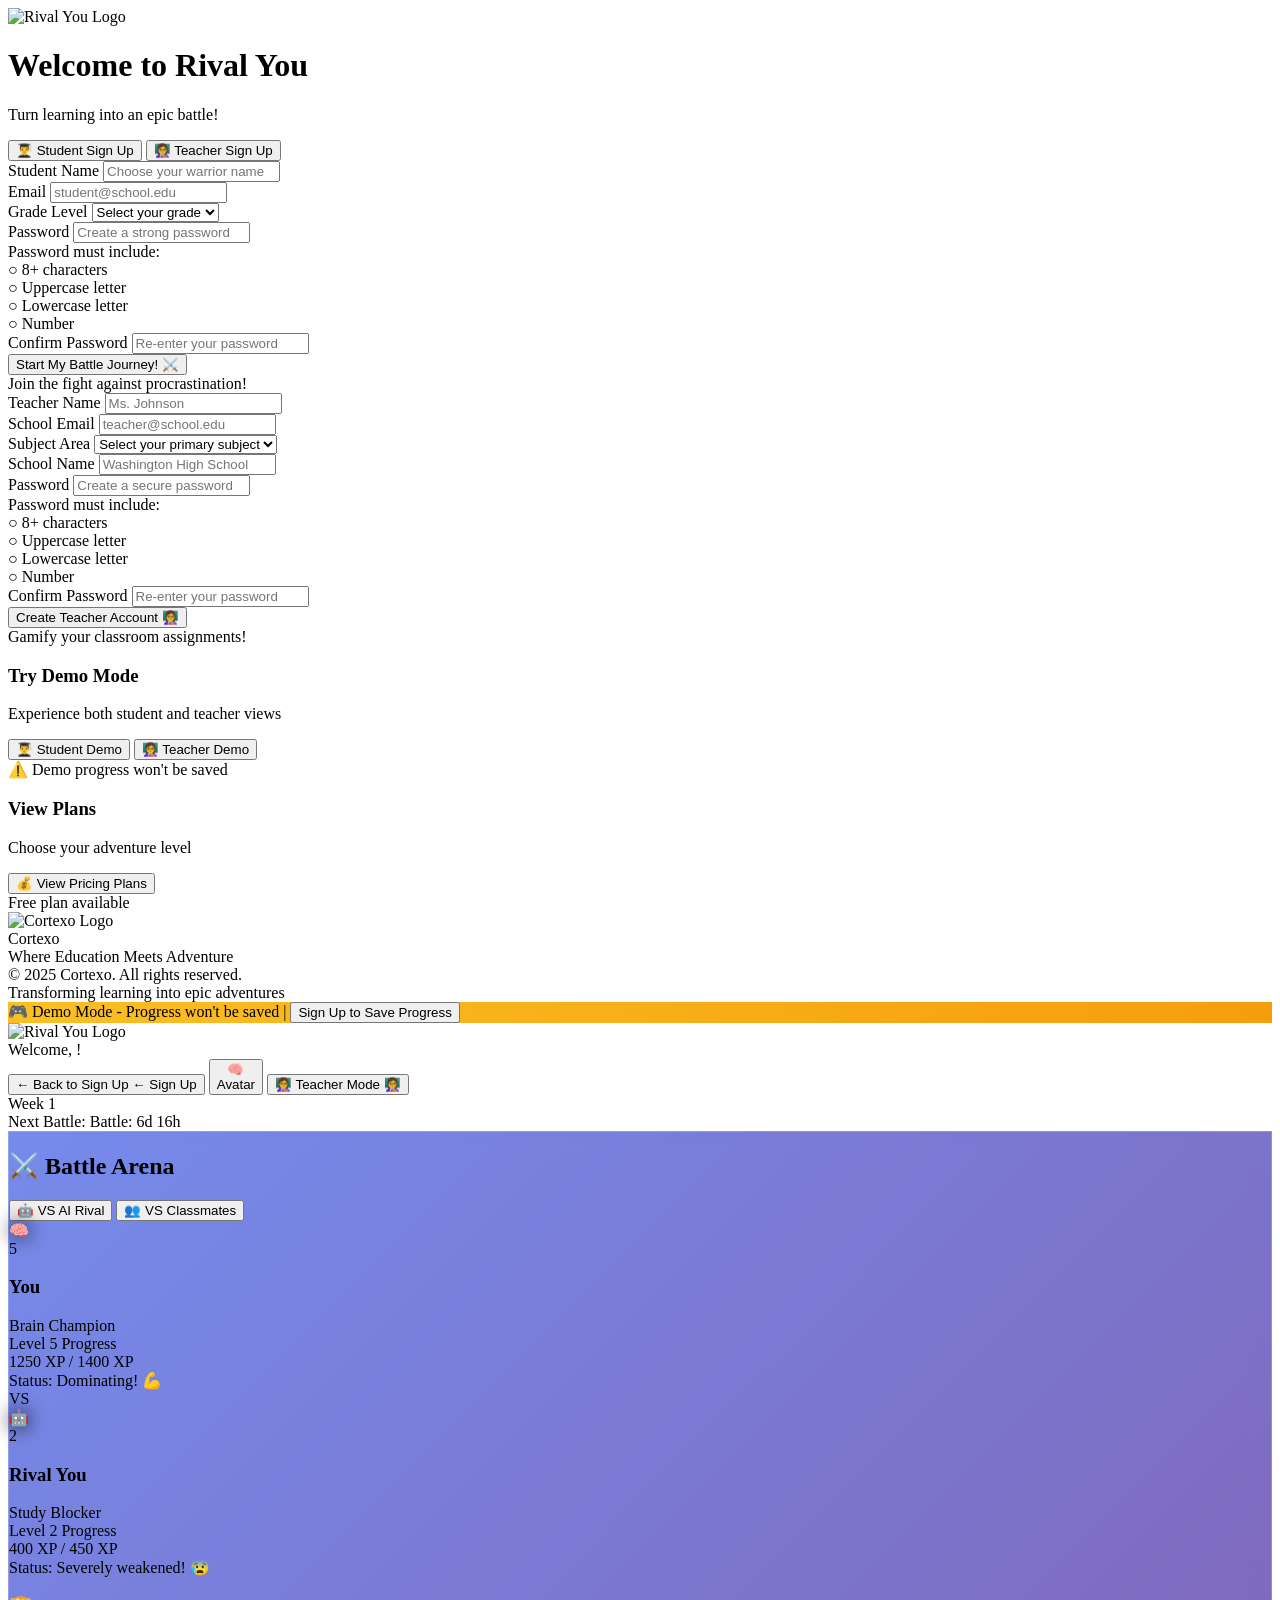
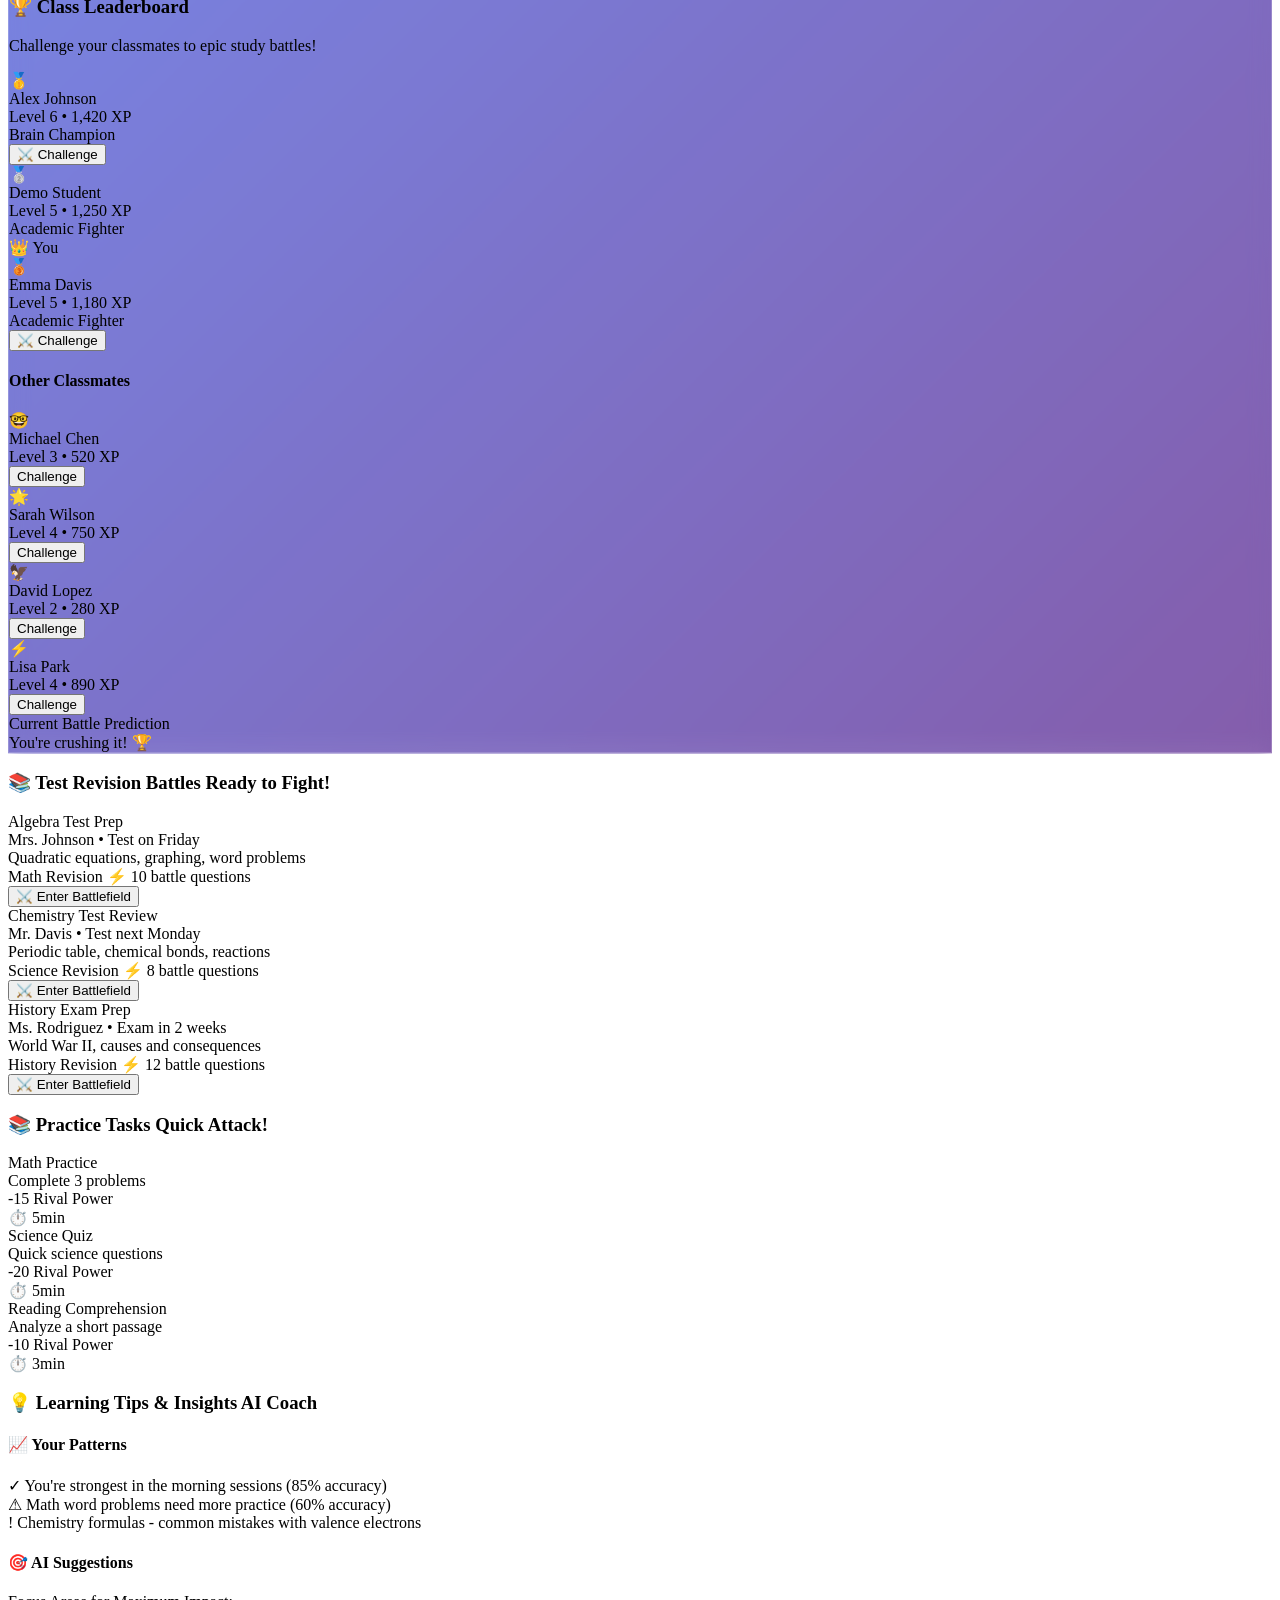
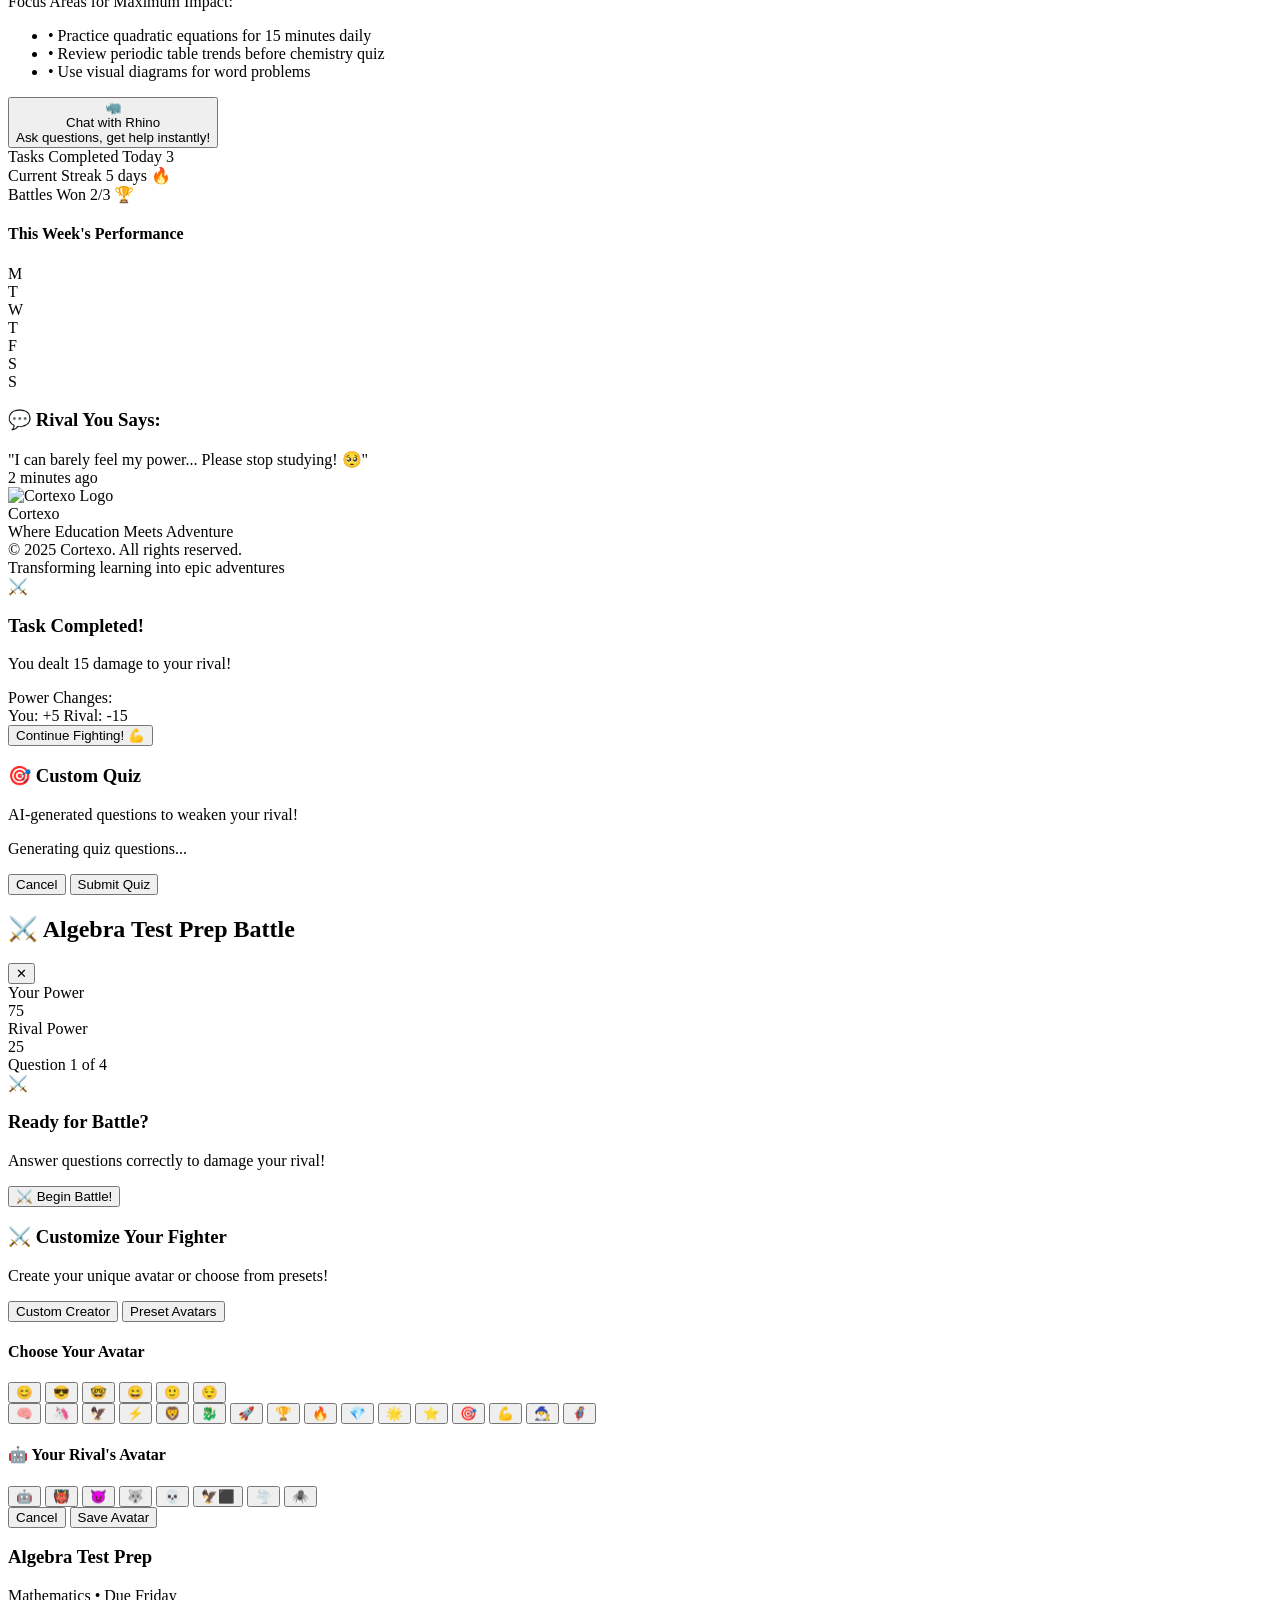
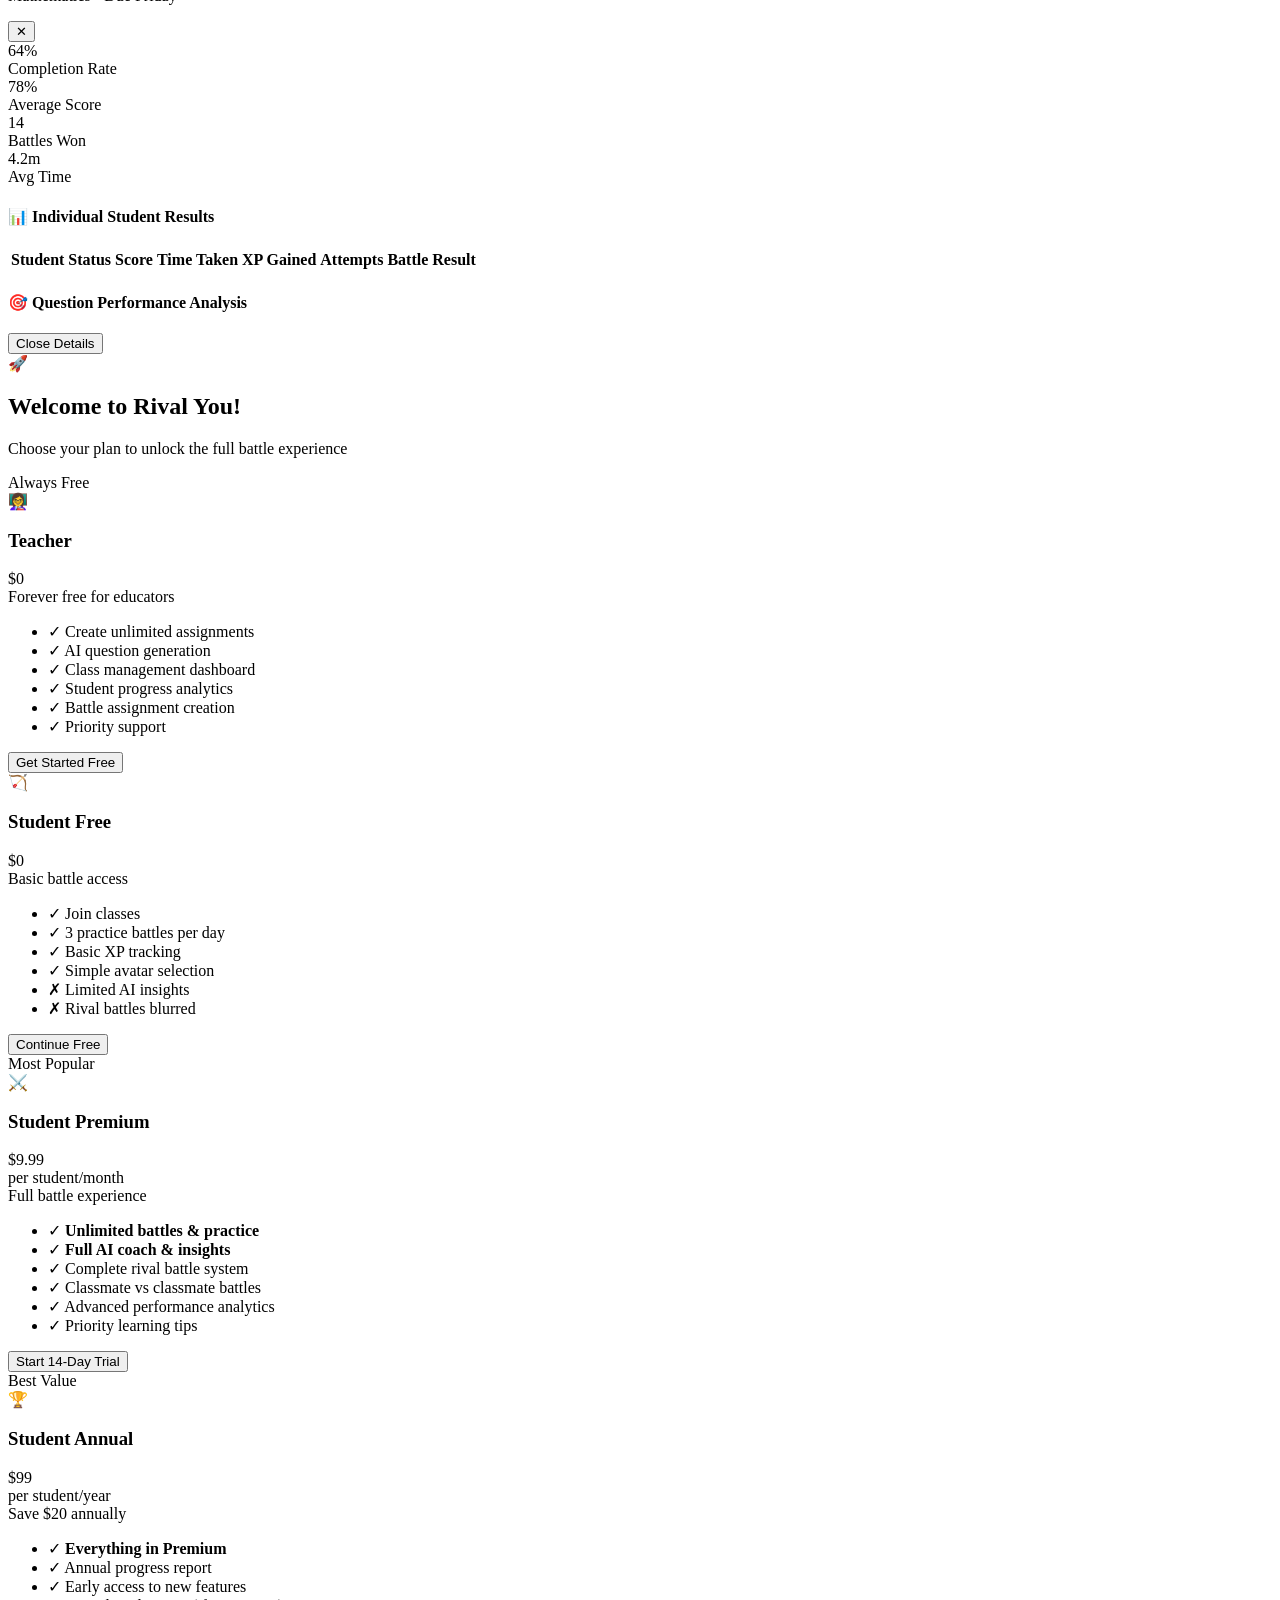
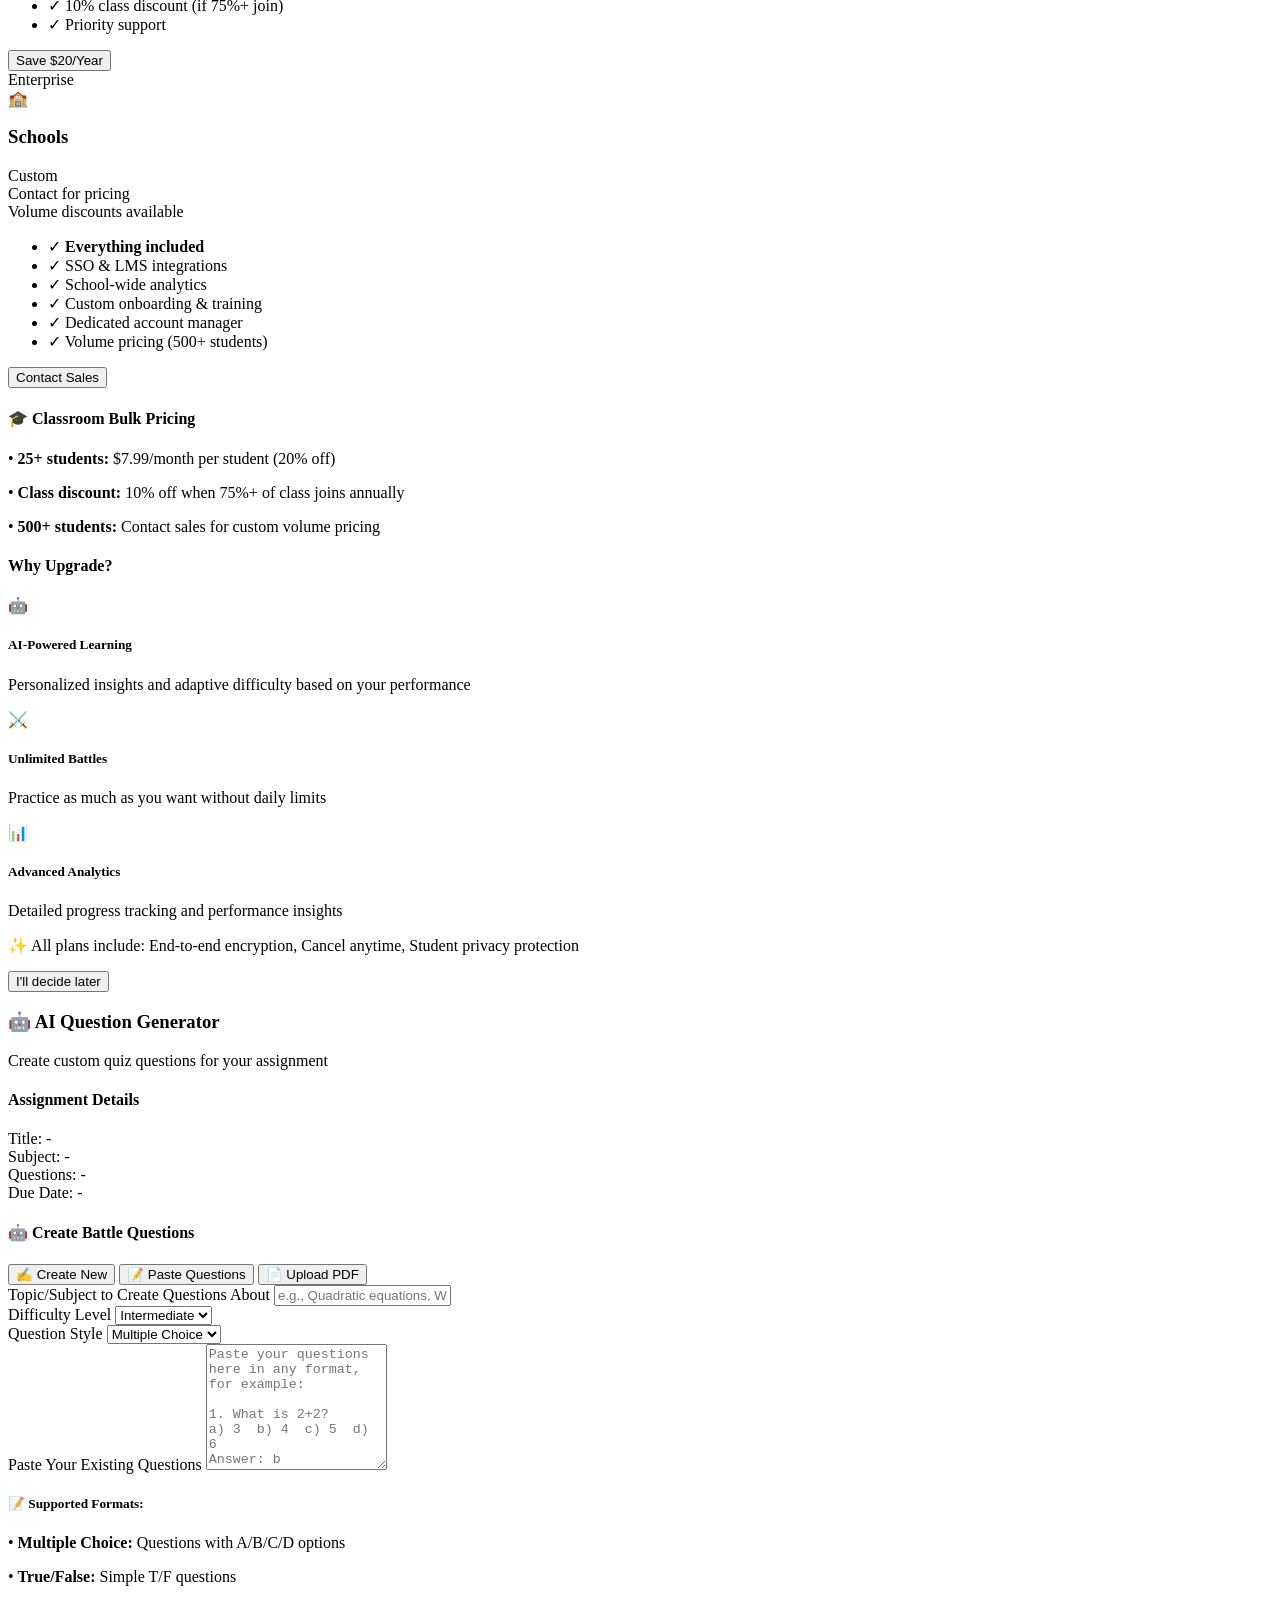
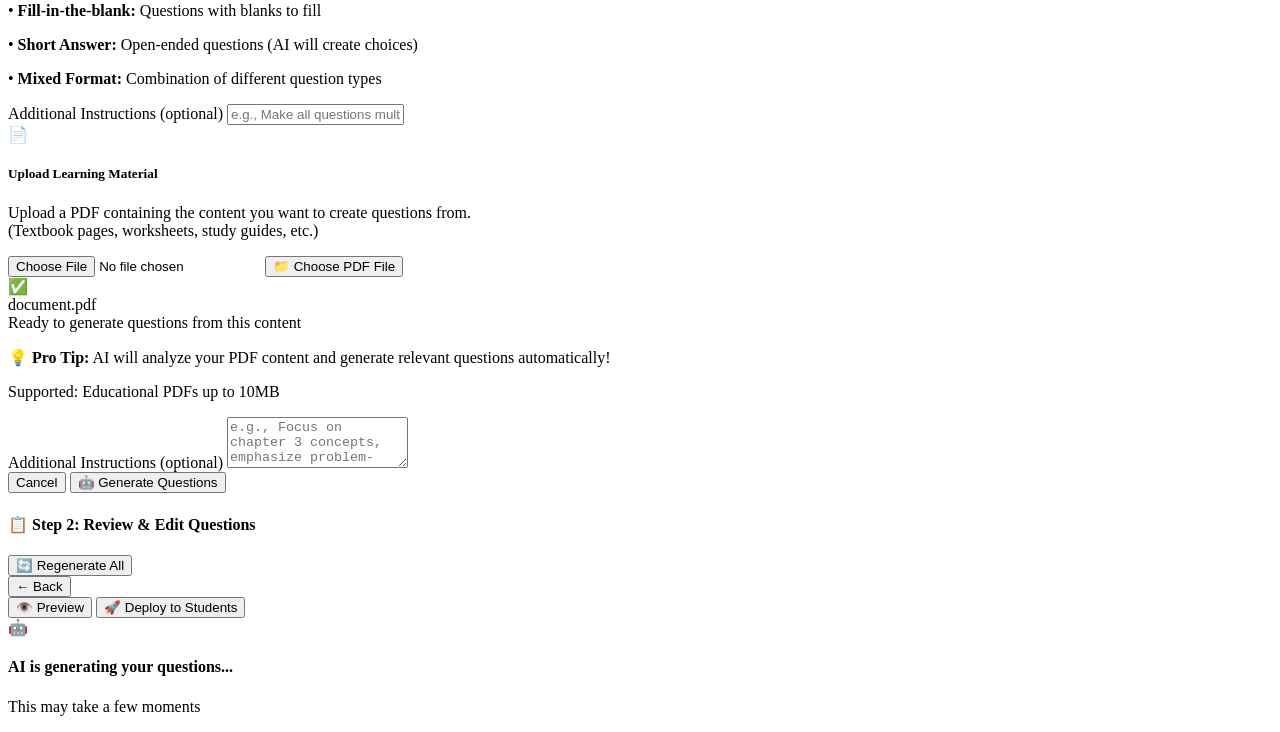
==== commit 729eb230: "update landing page logo" ====
--- a/index.html
+++ b/index.html
@@ -72,7 +72,7 @@
             <!-- Main Sign Up Card -->
             <div class="bg-white dark:bg-gray-800 rounded-2xl shadow-2xl p-8 animate-slide-up mb-6">
                 <div class="text-center mb-6">
-                    <img src="https://pfst.cf2.poecdn.net/base/image/4cdbaf898bfd7432fcfe4133b155ec1d2140d7ce4b2cadd9a4468471170b1391?w=1080&h=1080" alt="Rival You Logo" class="w-32 h-32 mx-auto mb-4 rounded-2xl shadow-lg">
+                    <img src="https://pfst.cf2.poecdn.net/base/image/39d69ceb8c92cfc1d69f0d745eeaf2492a4be97fab74e855ca54ac22e3ca68a0?w=1080&h=1080" alt="Rival You Logo" class="w-32 h-32 mx-auto mb-4 rounded-2xl shadow-lg">
                     <h1 class="text-3xl font-bold text-gray-900 dark:text-white">Welcome to Rival You</h1>
                     <p class="text-gray-600 dark:text-gray-400 mt-2">Turn learning into an epic battle!</p>
                 </div>
